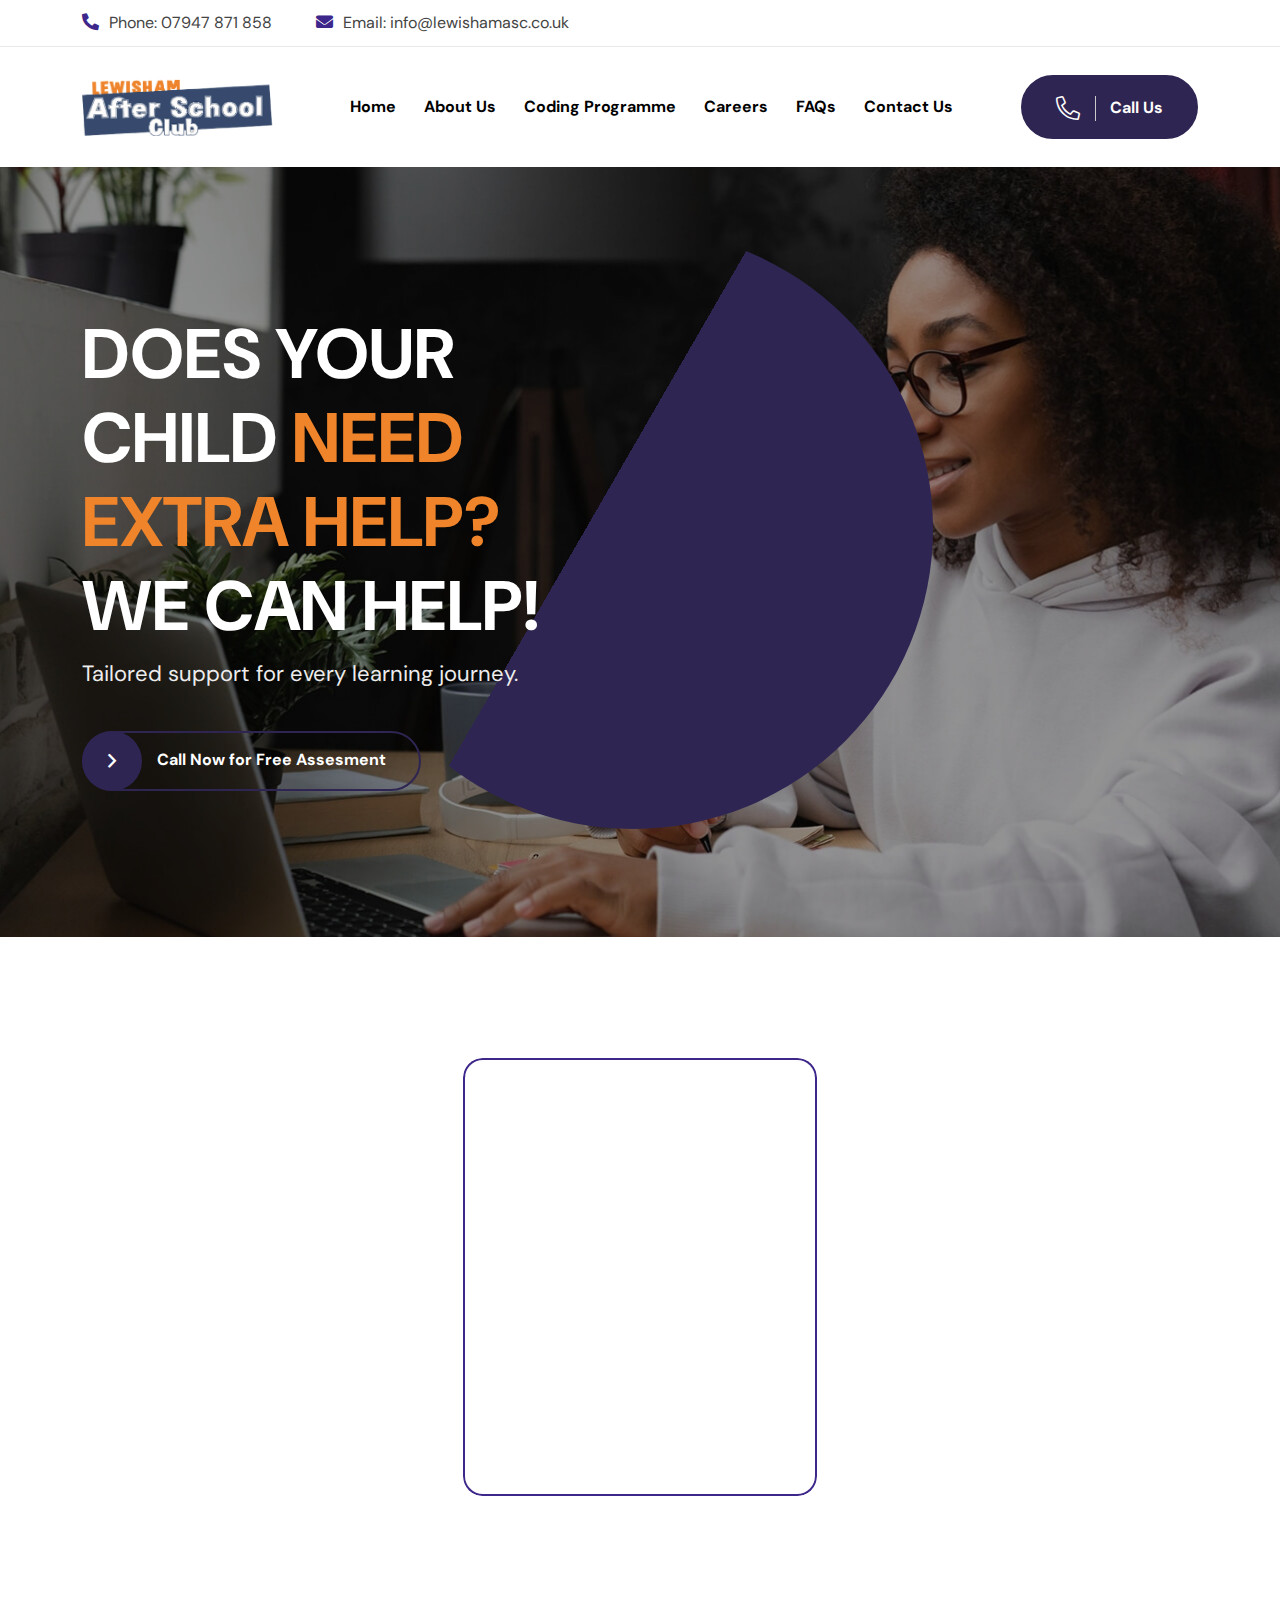
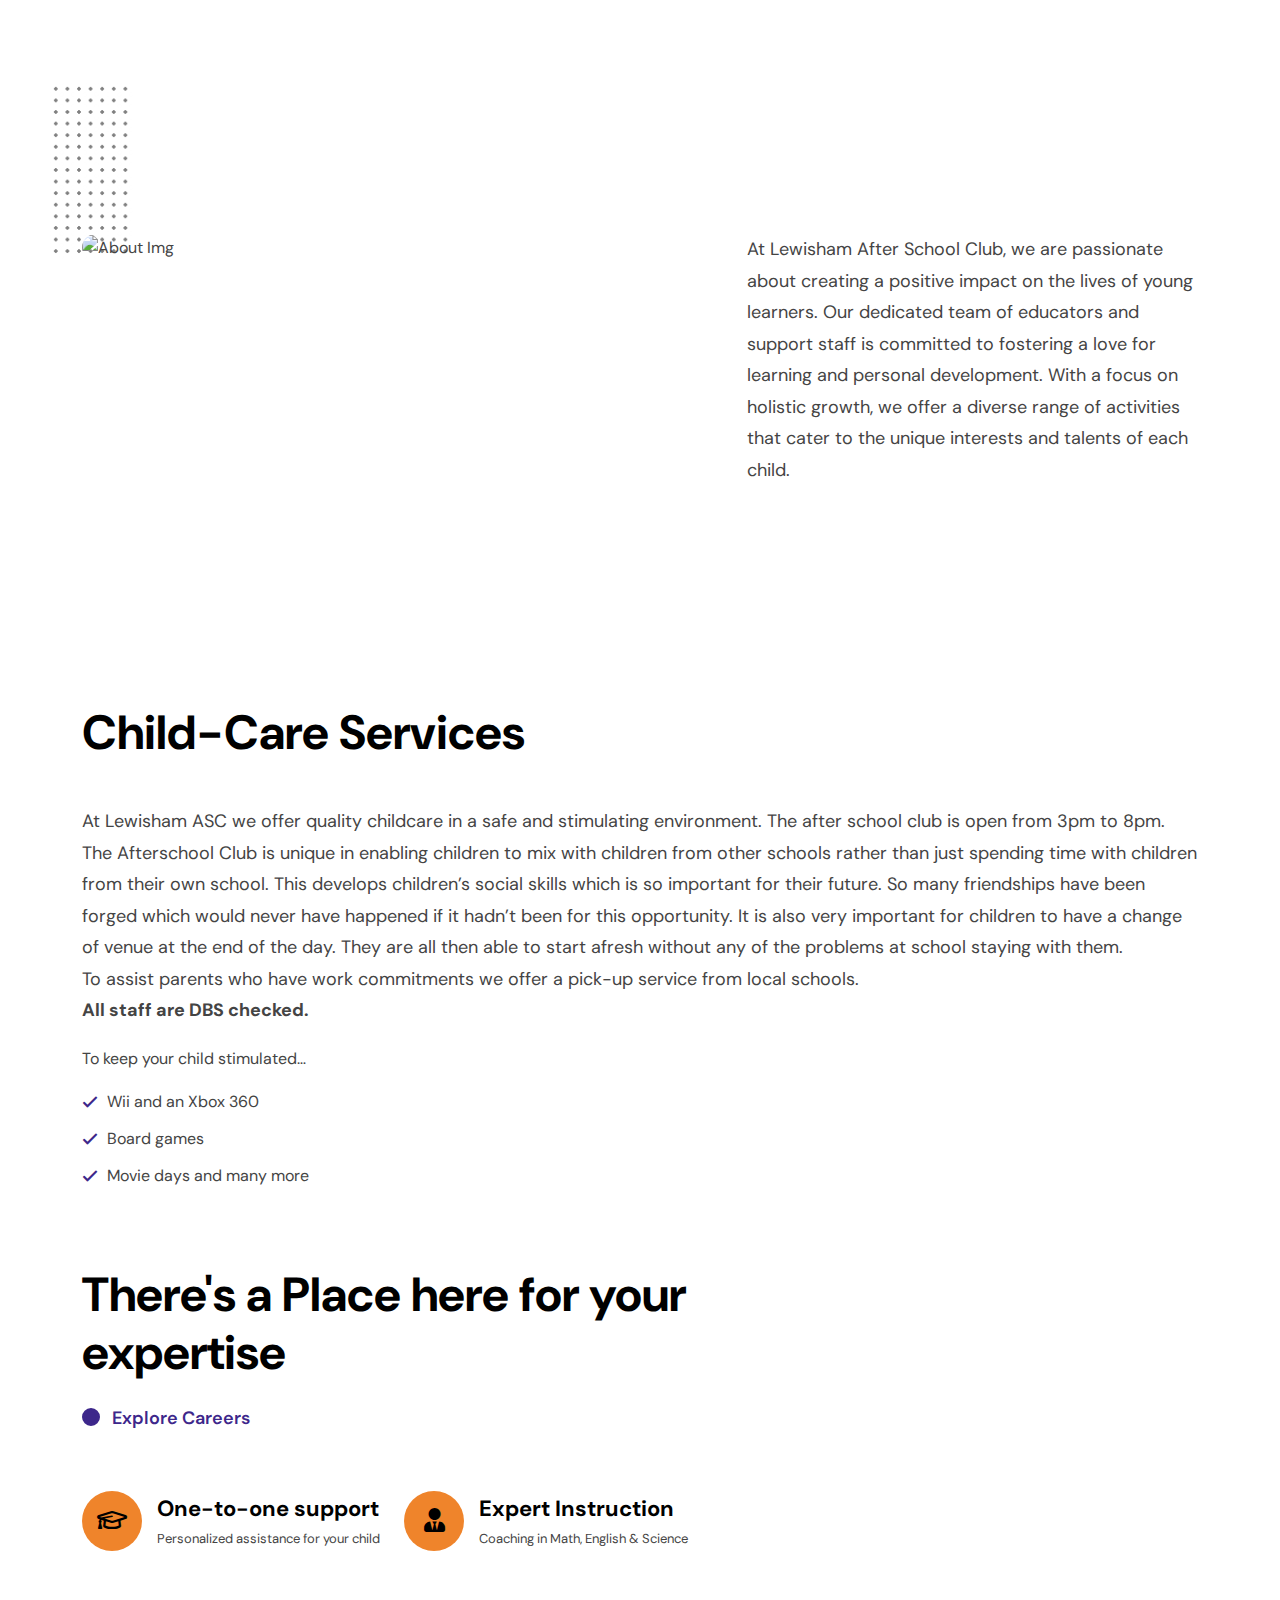
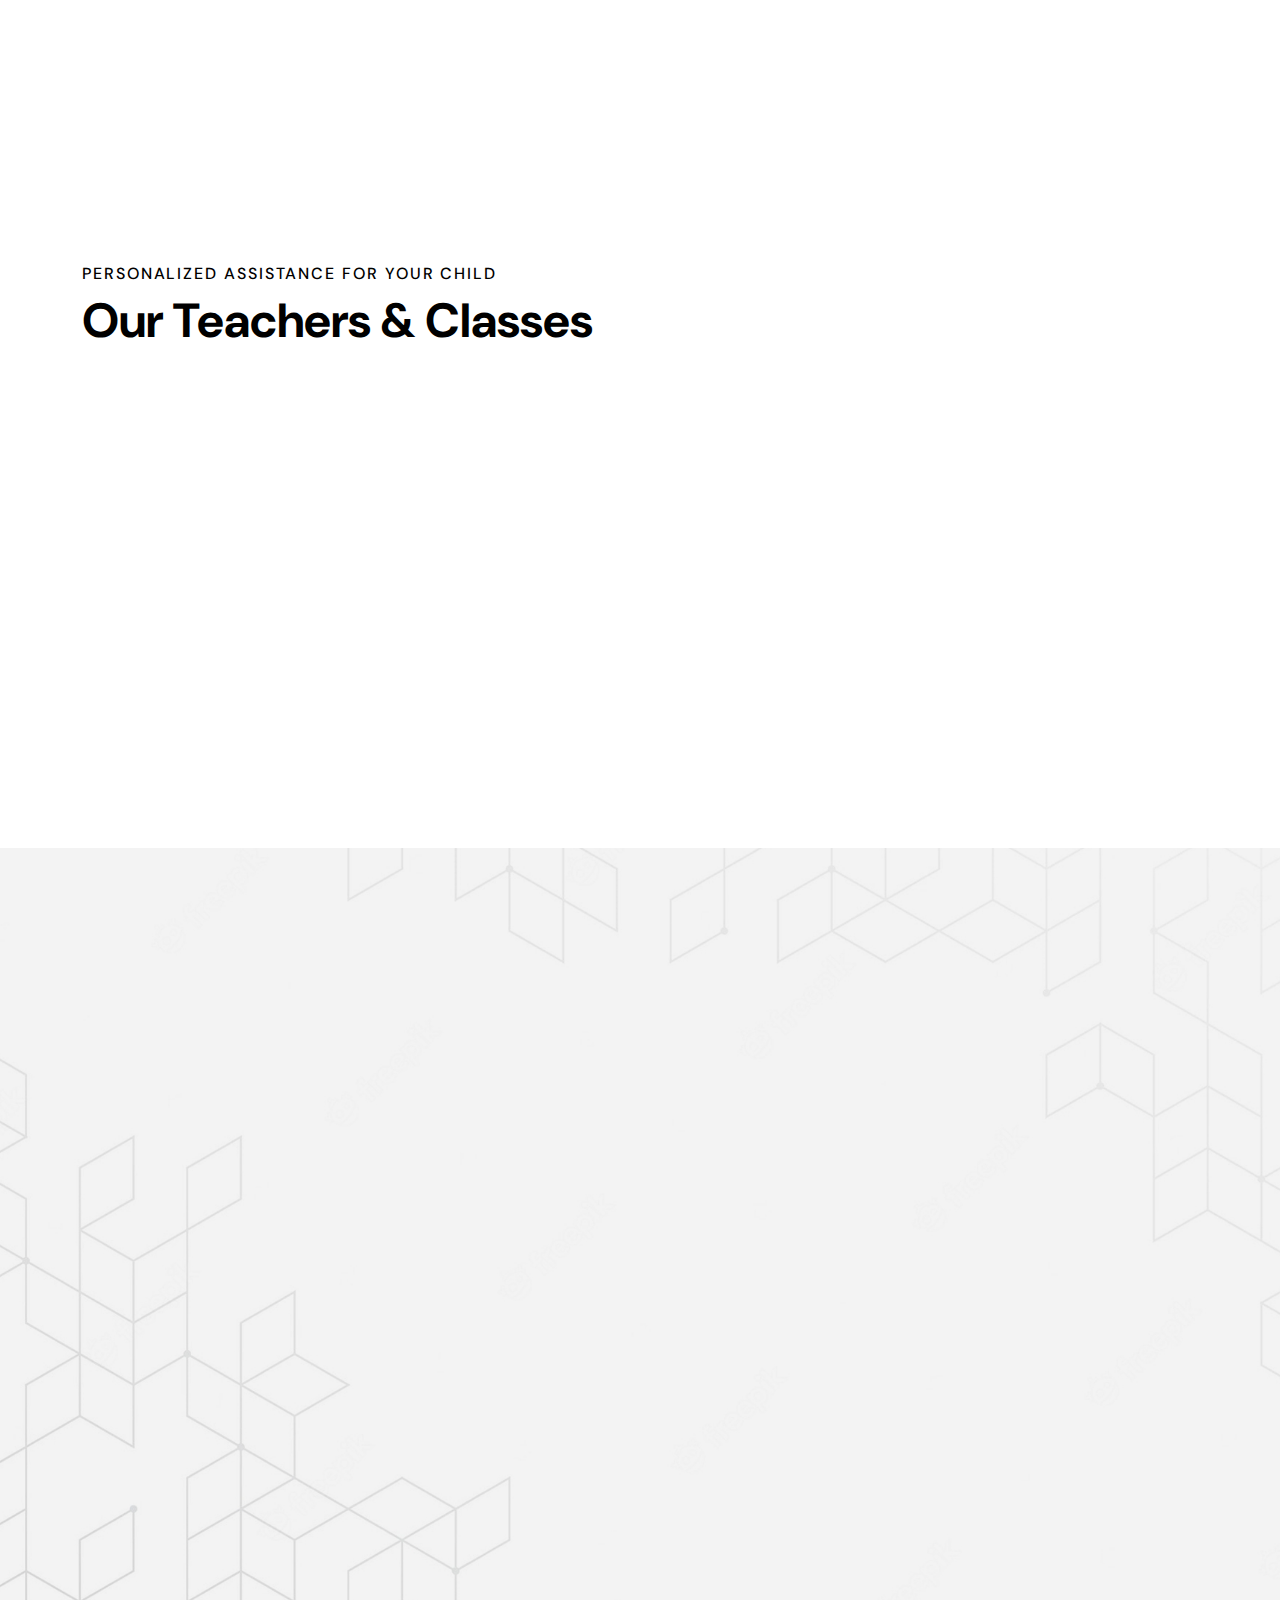
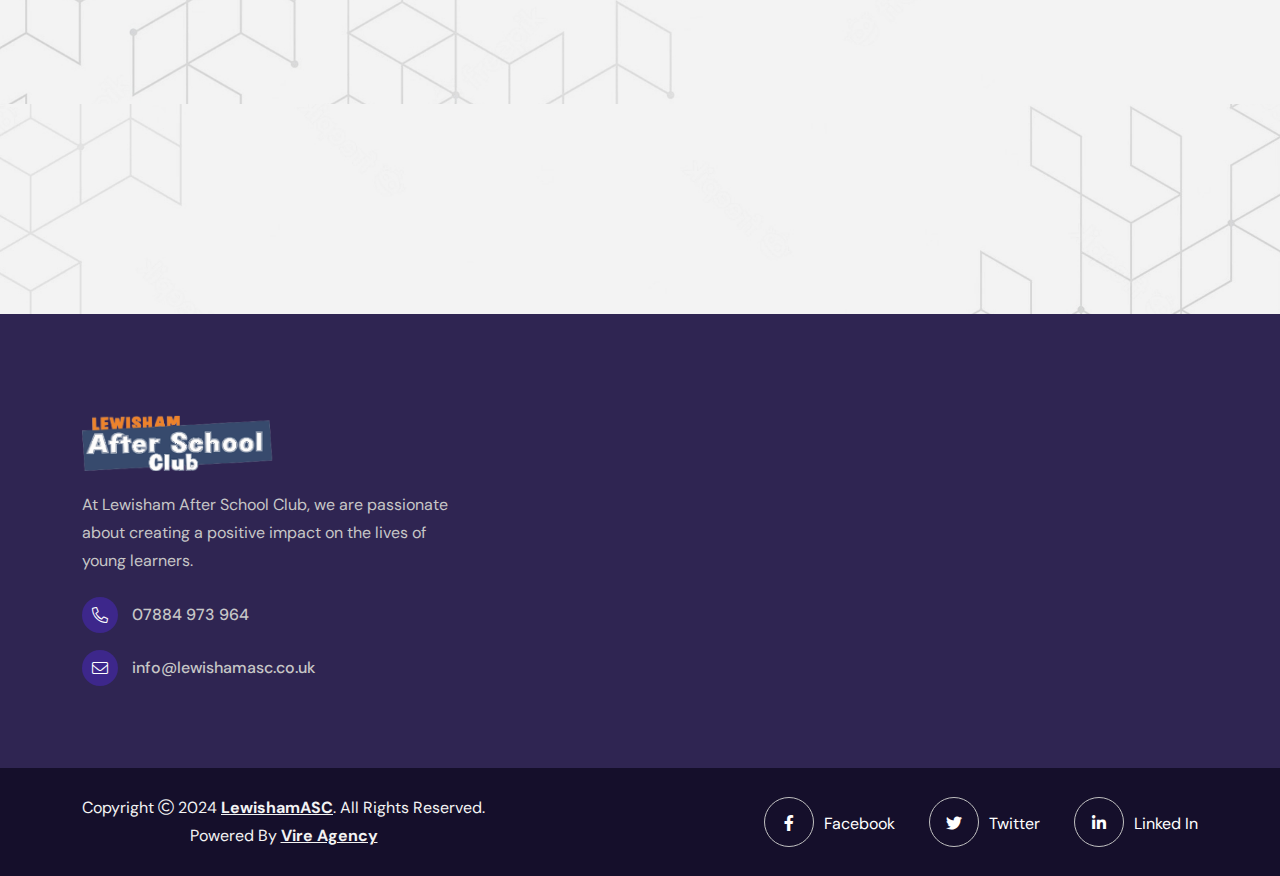
==== Source/index.html @ 6950759e "updated" ====
<!DOCTYPE html>
<html class="no-js" lang="en-Us">
  <head>
    <meta charset="utf-8" />
    <meta http-equiv="x-ua-compatible" content="ie=edge" />
    <title>Lewisham After School Club</title>
    <meta name="author" content="Vire Agency" />
    <meta name="description" content="At Lewisham After School Club, we are passionate about creating a positive impact on the lives of young learners. Our dedicated team of educators and support staff is committed to fostering a love for learning and personal development." />
    <meta name="keywords" content="LewishamASC, Lewisham, After School Club, DBS Checked Staff, United Kingdom" />
    <meta name="robots" content="INDEX,FOLLOW" />

    <!-- Mobile Specific Metas -->
    <meta
      name="viewport"
      content="width=device-width, initial-scale=1, shrink-to-fit=no"
    />

    <!-- Favicons - Place favicon.ico in the root directory -->
    <link
      rel="shortcut icon"
      href="assets/images/LEWISHAM logo.png"
      type="image/x-icon"
    />

    <!--==============================
	  Google Fonts
	============================== -->
    <link rel="preconnect" href="https://fonts.googleapis.com" />
    <link rel="preconnect" href="https://fonts.gstatic.com" crossorigin />
    <link
      href="https://fonts.googleapis.com/css2?family=DM+Sans:wght@400;500;700&display=swap"
      rel="stylesheet"
    />

    <!--==============================
	    All CSS File
	============================== -->
    <!-- Bootstrap -->
    <link rel="stylesheet" href="assets/css/bootstrap.min.css" />
    <!-- <link rel="stylesheet" href="assets/css/app.min.css"> -->
    <!-- Fontawesome Icon -->
    <link rel="stylesheet" href="assets/css/fontawesome.min.css" />
    <!-- Magnific Popup -->
    <link rel="stylesheet" href="assets/css/magnific-popup.min.css" />
    <!-- Slick Slider -->
    <link rel="stylesheet" href="assets/css/slick.min.css" />
    <!-- Theme Custom CSS -->
    <link rel="stylesheet" href="assets/css/style.css" />
  </head>

  <body>
    <!--[if lte IE 9]>
      <p class="browserupgrade">
        You are using an <strong>outdated</strong> browser. Please
        <a href="https://browsehappy.com/">upgrade your browser</a> to improve
        your experience and security.
      </p>
    <![endif]-->

    <!--==============================
     Preloader
  ==============================-->
    <div class="preloader">
      <!-- <button class="vs-btn preloaderCls">Cancel Preloader</button> -->
      <div class="preloader-inner">
        <div class="loader"></div>
      </div>
    </div>
    <!--==============================
    Mobile Menu
  ============================== -->
    <div class="vs-menu-wrapper">
      <div class="vs-menu-area text-center">
        <button class="vs-menu-toggle"><i class="fal fa-times"></i></button>
        <div class="mobile-logo">
          <a href="index.html"
            ><img src="assets/images/LEWISHAM logo.png" alt="logo"
          /></a>
        </div>
        <div class="vs-mobile-menu">
          <ul>
                    <li class="">
                      <a href="index.html">Home</a>
                    </li>
                    <li><a href="about.html">About Us</a></li>
                    <li>
                      <a href="coding-programme.html"><iconify-icon icon="clarity:new-solid"  style="color: #cf0707" width="1.3rem"></iconify-icon>Coding Programme</a>
                    </li>
                    <li class="">
                      <a href="careers.html">Careers</a>
                    </li>
                    <li class="">
                      <a href="frequently-asked-questions.html">FAQs</a>
                    </li>
                    <li><a href="contact.html">Contact Us</a></li>
            </ul>
        </div>
      </div>
    </div>
    <!--==============================
    Popup Search Box
    ============================== -->
    <div class="popup-search-box d-none d-lg-block">
      <button class="searchClose"><i class="fal fa-times"></i></button>
      <form action="#">
        <input
          type="text"
          class="border-theme"
          placeholder="What are you looking for"
        />
        <button type="submit"><i class="fal fa-search"></i></button>
      </form>
    </div>
    <!--==============================


    Main Header Area
    ==============================-->
    <header class="vs-header header-layout1">
      <div class="header-top">
        <div class="container">
          <div class="row justify-content-between align-items-center gx-50">
            <div class="col d-none d-xl-block">
              <div class="header-links">
                <ul>
                  <li>
                    <i class="fas fa-phone-alt"></i>Phone:
                    <a href="07947 871 858">07947 871 858 </a>
                  </li>
                  <li>
                    <i class="fas fa-envelope"></i>Email:
                    <a href="mailto:info@lewishamasc.co.uk"
                      >info@lewishamasc.co.uk</a
                    >
                  </li>
                </ul>
              </div>
            </div>
            <!-- <div class="col-md-auto text-center">
              <div class="header-social">
                <a href="#"><i class="fab fa-facebook-f"></i></a>
                <a href="#"><i class="fab fa-twitter"></i></a>
                <a href="#"><i class="fab fa-linkedin-in"></i></a>
              </div>
            </div> -->
          </div>
        </div>
      </div>
      <div class="sticky-wrapper">
        <div class="sticky-active">
          <div class="container position-relative z-index-common">
            <div class="row align-items-center justify-content-between">
              <div class="col-auto">
                <div class="vs-logo">
                  <a href="index.html"
                    ><img src="assets/images/LEWISHAM logo.png" alt="logo"
                  /></a>
                </div>
              </div>
              <div class="col text-end text-xl-center">
                <nav class="main-menu menu-style1 d-none d-lg-block">
                  <ul>
                    <li class="">
                      <a href="index.html">Home</a>
                    </li>
                    <li><a href="about.html">About Us</a></li>
                    <li>
                      <a href="coding-programme.html"><iconify-icon icon="clarity:new-solid"  style="color: #cf0707" width="1.3rem"></iconify-icon>Coding Programme</a>
                    </li>
                    <li class="">
                      <a href="careers.html">Careers</a>
                    </li>
                    <li class="">
                      <a href="frequently-asked-questions.html">FAQs</a>
                    </li>
                    <li><a href="contact.html">Contact Us</a></li>
                  </ul>
                </nav>
                <button class="vs-menu-toggle d-inline-block d-lg-none">
                  <i class="fal fa-bars"></i>
                </button>
              </div>
              <div class="col-auto d-none d-xl-block">
                <div class="header-btns">
                  <a href="contact.html" class="vs-btn style4"
                    ><i class="fal fa-phone-alt"></i> Call Us</a
                  >
                </div>
              </div>
            </div>
          </div>
        </div>
      </div>
    </header>
    <!--==============================
  Hero Area
  ==============================-->
    <section class="hero-layout1">
      <div
        class="vs-carousel"
        data-fade="true"
        data-arrows="true"
        data-dots="true"
      >
        <div>
          <div class="hero-inner">
            <div class="hero-bg" data-bg-src="assets/images/hero-1-1.jpg"></div>
            <div class="vs-circle animated"></div>
            <div class="container">
              <div class="hero-content">
                <h1 class="hero-title animated">
                  Does your child
                  <span>need extra help?</span> WE CAN HELP!
                </h1>
                <p class="hero-text animated">
                  Tailored support for every learning journey.
                </p>
                <div class="hero-btns animated">
                  <a href="contact.html" class="vs-btn style5"
                    ><i class="far fa-angle-right"></i>Call Now for Free
                    Assesment</a
                  >
                </div>
              </div>
            </div>
          </div>
        </div>
      </div>
    </section>
    <!--==============================
      Features
  ==============================-->
    <section class="space-top space-extra-bottom">
      <div class="container">
        <div
          class="row vs-carousel wow fadeInUp"
          data-wow-delay="0.4s"
          data-slide-show="3"
          data-lg-slide-show="3"
          data-md-slide-show="3"
          data-sm-slide-show="2"
          data-center-mode="true"
          data-xl-center-mode="true"
          data-ml-center-mode="true"
        >
          <div class="col-sm-6 col-xl-4">
            <div class="feature-style1">
              <div class="feature-icon">
                <img
                  src="assets/img/icon/feature-icon-1-1.svg"
                  alt="Feature Icon"
                />
                <div class="vs-circle"></div>
              </div>
              <h4 class="feature-title">
                <a href="about.html" class="text-inherit">Stay Active</a>
              </h4>
              <p class="feature-text">
                During the Holidays we offer fun activities: Games, Cooking
                Classes, Arts and Crafts & Day Trips
              </p>
            </div>
          </div>
          <div class="col-sm-6 col-xl-4">
            <div class="feature-style1">
              <div class="feature-icon">
                <img
                  src="assets/img/icon/feature-icon-1-3.svg"
                  alt="Feature Icon"
                />
                <div class="vs-circle"></div>
              </div>
              <h4 class="feature-title">
                <a href="about.html" class="text-inherit">Stay Ahead</a>
              </h4>
              <p class="feature-text">
                Is your child starting Primary or Secondary School? We can
                help them stay ahead.
              </p>
            </div>
          </div>
          <div class="col-sm-6 col-xl-4">
            <div class="feature-style1">
              <div class="feature-icon">
                <img
                  src="assets/img/icon/feature-icon-1-2.svg"
                  alt="Feature Icon"
                />
                <div class="vs-circle"></div>
              </div>
              <h4 class="feature-title">
                <a href="about.html" class="text-inherit">ChildCare Services</a>
              </h4>
              <p class="feature-text">
                We pick up from local schools. We provide food and drinks for
                your child.
              </p>
            </div>
          </div>
          <div class="col-sm-6 col-xl-4">
             <div class="feature-style1">
              <div class="feature-icon">
                <img
                  src="assets/img/icon/feature-icon-1-4.svg"
                  alt="Feature Icon"
                />
                <div class="vs-circle"></div>
              </div>
              <h4 class="feature-title">
                <a href="about.html" class="text-inherit">We Can Help You</a>
              </h4>
              <p class="feature-text">
              Prepare for academic success with comprehensive <b>SAT</b> , <b>11+</b>,<br> and <b>GCSE</b> .
              </p>
            </div>
          </div>
        </div>
      </div>
    </section>
    <!--==============================
      About Area
  ==============================-->
    <section class="overflow-hidden space-extra-bottom">
      <div
        class="shape-mockup jump-img d-hd-none d-none d-xxxl-block"
        data-left="-15%"
        data-top="2%"
      >
        <div class="vs-border-circle"></div>
      </div>
      <div
        class="shape-mockup jump-reverse d-none d-xxxl-block"
        data-right="7%"
        data-top="38%"
      >
        <div class="shape-dotted"></div>
      </div>
      <div class="container">
        <div class="row justify-content-center text-center">
          <div class="col-xl-9 wow fadeInUp" data-wow-delay="0.3s">
            <div class="title-area">
              <div class="sec-icon"><span class="vs-circle"></span></div>
              <span class="sec-subtitle">WELCOME TO LEWISHAM AFTER SCHOOL CLUB</span>
              <h2 class="sec-title h1">
              Tuition Made For Your Child .
              </h2>
            </div>
          </div>
        </div>
        <div class="row gx-70">
          <div class="col-lg-7 col-xxl-7">
            <div class="img-box3">
              <div class="img-1 mega-hover">
                <img
                  class="w-100"
                  src="assets/images/a2.jpg"
                  alt="About Img"
                />
              </div>
              <div class="shape-dotted jump"></div>
            </div>
          </div>
          <div class="col-lg-5 col-xxl-4 align-self-center">
            <p class="fs-md">
             At Lewisham After School Club, we are passionate about creating a positive impact on the lives of young learners. Our dedicated team of educators and support staff is committed to fostering a love for learning and personal development. With a focus on holistic growth, we offer a diverse range of activities that cater to the unique interests and talents of each child.
            </p>
          </div>
        </div>
      </div>
    </section>


    <section class="space-top">
      <div class="container">
        <div class="row">
          <div class="col-xl-9">
            <div class="title-area mb-3 mb-xl-5">
              <h2 class="sec-title">Child-Care Services</h2>
            </div>
          </div>
          <div class="col-md-6 col-xl-12 mb-30 mb-xl-0">
            <p class="fs-md mt-n1">
              At Lewisham ASC we offer quality childcare in a safe and stimulating environment. The after school club is open from 3pm to 8pm.
              The Afterschool Club  is unique in enabling children to mix with children from other schools rather than just spending time with children from their own school.  
              This develops children’s social skills which is so important for their future.  So many friendships have been forged which would never have happened if it hadn’t been for this opportunity. It is also very important for children to have a change of venue at the end of the day.  
              They are all then able to start afresh without any of the problems at school staying with them. <br>
              To assist parents who have work commitments we offer a pick-up service from local schools. <br>
            <b>All staff are DBS checked.</b>
            </p>
          </div>
          <div class="col-md-6 col-xl-4">
            <div class="list-style1 vs-list">
              <p>To keep your child stimulated…</p>
              <ul>
                <li>Wii and an Xbox 360</li>
                <li>Board games</li>
                <li>Movie days and many more</li>
              </ul>
            </div>
          </div>
        </div>
      </div>
    </section>

    <section class="">
      <br>
    </section>

    <section class="space-bottom">
      <div class="container">
        <div
          class="row align-items-center justify-content-center justify-content-xl-between flex-row-reverse"
        >
          <div class="col-xl-5 col-xxl-auto wow fadeInUp" data-wow-delay="0.3s">
            <div class="img-box1">
              <div class="">
                <div class="mega-hover">
                  <img src="assets/images/careericon.svg" alt="banner" />
                </div>
              </div>
            </div>
          </div>
          <div class="col-xl-7 col-xxl text-center text-xl-start">
            <form action="#" class="form-style1">
              <h2 class="form-title h1">There's a Place here for your expertise</h2>
              <div class="row">
                <div class="form-group col-auto">
                  <input
                    type="radio"
                    name="inlineRadioOptions"
                    id="inlineRadio2"
                    value="option2"
                    checked
                  />
                  <label for="inlineRadio2"> <a href="careers.html" class="expo-careers">Explore Careers</a></label>
                </div>
              </div>
            </form>
            <div
              class="row gx-40 justify-content-center justify-content-xl-start"
            >
              <div class="col-auto">
                <div class="media-style3">
                  <div class="media-icon">
                    <i class="far fa-graduation-cap"></i>
                  </div>
                  <div class="media-body">
                    <span class="media-title">One-to-one support</span>
                    <p class="media-text">Personalized assistance for your child</p>
                  </div>
                </div>
              </div>
              <div class="col-auto">
                <div class="media-style3">
                  <div class="media-icon"><i class="fas fa-user-tie"></i></div>
                  <div class="media-body">
                    <span class="media-title">Expert Instruction</span>
                    <p class="media-text">Coaching in Math, English & Science</p>
                  </div>
                </div>
              </div>
            </div>
          </div>
        </div>
      </div>
    </section>

    <section class="space-top">
      <div class="container">
        <div class="row align-items-center">
          <div class="col-xl-7 text-center text-xl-start">
            <div class="title-area">
              <span class="sec-subtitle"
                >Personalized Assistance for Your Child</span
              >
              <h2 class="sec-title h1">Our Teachers & Classes</h2>
            </div>
            <div class="row gx-80 gy-xl-4 mb-4 mb-xl-0">
              <div class="col-md-6 col-xl-6 wow fadeInUp" data-wow-delay="0.2s">
                <div class="media-style4">
                  <div class="media-icon">
                    <img src="assets/img/icon/training-icon-1-1.svg" alt="" />
                  </div>
                  <h5 class="media-title">
                    Qualified Teachers and Highly trained Tutors
                  </h5>
                  <p></p>
                </div>
              </div>
              <div class="col-md-6 col-xl-6 wow fadeInUp" data-wow-delay="0.3s">
                <div class="media-style4">
                  <div class="media-icon">
                    <img src="assets/img/icon/training-icon-1-2.svg" alt="" />
                  </div>
                  <h5 class="media-title">DBS Checked Staff</h5>
                  <p></p>
                </div>
              </div>
              <div class="col-md-6 col-xl-6 wow fadeInUp" data-wow-delay="0.3s">
                <div class="media-style4">
                  <div class="media-icon">
                    <img src="assets/img/icon/training-icon-1-3.svg" alt="" />
                  </div>
                  <h5 class="media-title">
                    We help to raise the attainment levels of all our pupils
                  </h5>
                  <p></p>
                </div>
              </div>
              <div class="col-md-6 col-xl-6 wow fadeInUp" data-wow-delay="0.4s">
                <div class="media-style4">
                  <div class="media-icon">
                    <img src="assets/img/icon/training-icon-1-4.svg" alt="" />
                  </div>
                  <h5 class="media-title">
                    We follow the National Curriculum in all Subjects
                  </h5>
                  <p></p>
                </div>
              </div>
            </div>
          </div>
          <div class="col-xl-5 wow fadeInUp" data-wow-delay="0.4s">
            <div class="position-relative">
              <form action="#" class="form-style2">
                <div class="form-inner">
                  <h3 class="form-title h5">
                  Get in 
                    <span class="text-theme">touch </span> with us
                  </h3>
                  <div class="row">
                    <div class="col-md-6 col-xl-12">
                      <div class="form-group">
                        <input
                          type="text"
                          name="full name"
                          id="name"
                          placeholder="Full Name"
                        />
                      </div>
                    </div>
                    <div class="col-md-6 col-xl-12">
                      <div class="form-group">
                        <input
                          type="text"
                          name="email"
                          id="email"
                          placeholder="Email Address"
                        />
                      </div>
                    </div>
                    <div class="col-md-6 col-xl-12">
                      <div class="form-group">
                        <select name="coursenames" id="coursenames">
                          <option selected disabled hidden>
                            Select Course
                          </option>
                          <option>English</option>
                          <option>Maths</option>
                          <option>Science</option>
                          <option>GCSE</option>
                          <option>11+</option>
                          <option>Coding Programme</option>
                        </select>
                      </div>
                    </div>
                    <div class="col-md-6 col-xl-12">
                      <div class="form-group">
                        <input
                          type="text"
                          name="phone number"
                          id="phone"
                          placeholder="Phone Number"
                        />
                      </div>
                    </div>
                    <div class="col-12 text-center">
                      <button type="button" class="vs-btn">Apply Today</button>
                      <a class="form-link" href="frequently-asked-questions.html"
                        >Frequently Asked Questions</a
                      >
                    </div>
                  </div>
                </div>
                <div class="vs-circle color2"></div>
              </form>
            </div>
          </div>
        </div>
      </div>
    </section>
    <!--==============================
      Course Area
  ==============================-->
    <section
      class="space-top space-extra-bottom"
      data-bg-src="assets/img/bg/course-bg-pattern.jpg"
     id="courses">
      <div class="container-lg">
        <div class="title-area text-center wow fadeInUp" data-wow-delay="0.3s">
          <div class="sec-icon">
            <div class="vs-circle"></div>
          </div>
          <h2 class="sec-title">Explore Our Courses</h2>
        </div>
        <div
          class="row vs-carousel wow fadeInUp"
          data-wow-delay="0.4s"
          data-slide-show="3"
          data-lg-slide-show="2"
          data-md-slide-show="2"
          data-sm-slide-show="2"
          data-center-mode="true"
          data-dots="true"
        >
          <div class="col-sm-6 col-xl-4">
            <div class="course-style1">
              <div class="course-img">
                <a
                  ><img
                    class="w-100"
                    src="assets/images/b7.jpg"
                    alt="Course Img"
                /></a>
                <div class="course-category">
                  <a href="course.html">Maths</a>
                </div>
                <a
                  class="vs-btn style2 popup-video"
                  ><i class="fas fa-play"></i>Maths</a
                >
              </div>
              <div class="course-content">
                <div class="course-top">
                  <div class="course-review">
                    <i class="fas fa-star"></i><i class="fas fa-star"></i
                    ><i class="fas fa-star"></i><i class="fas fa-star"></i
                    ><i class="fas fa-star"></i>
                  </div>
                </div>
                <h3 class="h5 course-name">
                  <a
                    >Improve maths concepts, reasoning & problem-solving skills</a
                  >
                </h3>
              </div>
            </div>
          </div>
          <div class="col-sm-6 col-xl-4">
            <div class="course-style1">
              <div class="course-img">
                <a
                  ><img
                    class="w-100"
                    src="assets/images/b2.jpg"
                    alt="Course Img"
                /></a>
                <div class="course-category">
                  <a href="course.html">English</a>
                </div>
                <a
                  class="vs-btn style2 popup-video"
                  ><i class="fas fa-play"></i>English</a
                >
              </div>
              <div class="course-content">
                <div class="course-top">
                  <div class="course-review">
                    <i class="fas fa-star"></i><i class="fas fa-star"></i
                    ><i class="fas fa-star"></i><i class="fas fa-star"></i
                    ><i class="fas fa-star"></i>
                  </div>
                </div>
                <h3 class="h5 course-name">
                  <a
                    > Develop reading, writing, speaking, & listening skills</a
                  >
                </h3>
              </div>
            </div>
          </div>
          <div class="col-sm-6 col-xl-4">
            <div class="course-style1">
              <div class="course-img">
                <a
                  ><img
                    class="w-100"
                    src="assets/images/d1.jpg"
                    alt="Course Img"
                /></a>
                <div class="course-category">
                  <a href="course.html">Science</a>
                </div>
                <a
                  class="vs-btn style2 popup-video"
                  ><i class="fas fa-play"></i>Science</a
                >
              </div>
              <div class="course-content">
                <div class="course-top">
                  <div class="course-review">
                    <i class="fas fa-star"></i><i class="fas fa-star"></i
                    ><i class="fas fa-star"></i><i class="fas fa-star"></i
                    ><i class="fas fa-star"></i>
                  </div>
                </div>
                <h3 class="h5 course-name">
                  <a
                    >Enquiry-based learning & essential scientific skills</a
                  >
                </h3>
              </div>
            </div>
          </div>
        </div>
      </div>

      <!--Block B-->
      <div class="container-lg">
        <div
          class="row vs-carousel wow fadeInUp"
          data-wow-delay="0.4s"
          data-slide-show="3"
          data-lg-slide-show="2"
          data-md-slide-show="2"
          data-sm-slide-show="2"
          data-center-mode="true"
          data-dots="true"
        >
          <div class="col-sm-6 col-xl-4">
            <div class="course-style1">
              <div class="course-img">
                <a
                  ><img
                    class="w-100"
                    src="assets/images/b10.jpg"
                    alt="Course Img"
                /></a>
                <div class="course-category">
                  <a href="course.html">GCSE</a>
                </div>
                <a
                  class="vs-btn style2 popup-video"
                  ><i class="fas fa-play"></i>GCSE</a
                >
              </div>
              <div class="course-content">
                <div class="course-top">
                  <div class="course-review">
                    <i class="fas fa-star"></i><i class="fas fa-star"></i
                    ><i class="fas fa-star"></i><i class="fas fa-star"></i
                    ><i class="fas fa-star"></i>
                  </div>
                </div>
                <h3 class="h5 course-name">
                  <a
                    > Improve  GCSE exam technique & achieve academic goals.</a
                  >
                </h3>
              </div>
            </div>
          </div>
          <div class="col-sm-6 col-xl-4">
            <div class="course-style1">
              <div class="course-img">
                <a
                  ><img
                    class="w-100"
                    src="assets/images/b4.jpg"
                    alt="Course Img"
                /></a>
                <div class="course-category">
                  <a href="course.html">11+</a>
                </div>
                <a
                  class="vs-btn style2 popup-video"
                  ><i class="fas fa-play"></i>11+</a
                >
              </div>
              <div class="course-content">
                <div class="course-top">
                  <div class="course-review">
                    <i class="fas fa-star"></i><i class="fas fa-star"></i
                    ><i class="fas fa-star"></i><i class="fas fa-star"></i
                    ><i class="fas fa-star"></i>
                  </div>
                </div>
                <h3 class="h5 course-name">
                  <a
                    >Practice tests, exam strategies, and targeted lessons</a
                  >
                </h3>
              </div>
            </div>
          </div>
          <div class="col-sm-6 col-xl-4">
            <div class="course-style1">
              <div class="course-img">
                <a
                  ><img
                    class="w-100"
                    src="assets/images/d2.jpg"
                    alt="Course Img"
                /></a>
                <div class="course-category">
                  <a href="coding-programme.html">Coding</a>
                </div>
                <a
                  class="vs-btn style2 popup-video"
                  ><i class="fas fa-play"></i>Coding</a
                >
              </div>
              <div class="course-content">
                <div class="course-top">
                  <div class="course-review">
                    <i class="fas fa-star"></i><i class="fas fa-star"></i
                    ><i class="fas fa-star"></i><i class="fas fa-star"></i
                    ><i class="fas fa-star"></i>
                  </div>
                </div>
                <h3 class="h5 course-name">
                  <a
                    >Computer programming in a fun and interactive way</a
                  >
                </h3>
              </div>
            </div>
          </div>
        </div>
      </div>
    </section>
    <!--==============================
      Brand Area
  ==============================-->

    <section
      class="space-top space-extra-bottom"
      data-bg-src="assets/img/bg/blog-single-divider-bg-1-1.jpg"
    >
      <div class="container"></div>
    </section>
    <!--==============================
    Footer Area
  ==============================-->
    <footer class="footer-wrapper footer-layout1">
      <div
        class="shape-mockup jump d-none d-xxxl-block"
        data-bottom="0%"
        data-left="-270px"
      >
        <div class="vs-border-circle"></div>
      </div>
      <div class="widget-area">
        <div class="container">
          <div class="row justify-content-between">
            <div class="col-md-6 col-xl-auto">
              <div class="widget footer-widget">
                <div class="vs-widget-about">
                  <div class="footer-logo">
                    <a href="index.html"
                      ><img src="assets/images/LEWISHAM logo.png" alt="logo"
                    /></a>
                  </div>
                  <p class="footer-text">
                   At Lewisham After School Club, we are passionate about creating a positive impact on the lives of young learners.  
                  </p>
                   <p class="footer-info">
                    <i class="fal fa-phone-alt"></i
                    ><a class="text-inherit" href="tel:07884 973 964"
                      >07884 973 964</a
                    >
                  </p>
                  <p class="footer-info">
                    <i class="fal fa-envelope"></i
                    ><a class="text-inherit" href="mailto: info@lewishamasc.co.uk"></a>
                      info@lewishamasc.co.uk</a
                    >
                  </p>
                </div>
              </div>
            </div>       
          </div>
        </div>
      </div>
      <div class="copyright-wrap">
        <div class="container">
          <div class="row justify-content-between align-items-center">
            <div class="text-center col-lg-auto">
              <p class="copyright-text">
                Copyright <i class="fal fa-copyright"></i> 2024
                <a href="index.html">LewishamASC</a>. All Rights Reserved. <br> Powered By
                <a href="https://vire.agency/">Vire Agency</a>
              </p>
            </div>
            <div class="col-auto d-none d-lg-block">
              <div class="social-style1">
                <a href="#"><i class="fab fa-facebook-f"></i>Facebook</a>
                <a href="#"><i class="fab fa-twitter"></i>Twitter</a>
                <a href="#"><i class="fab fa-linkedin-in"></i>Linked In</a>
              </div>
            </div>
          </div>
        </div>
      </div>
    </footer>
    <!-- Scroll To Top -->
    <a href="#" class="scrollToTop scroll-btn"
      ><i class="far fa-arrow-up"></i
    ></a>

    <!--********************************
			Code End  Here 
	******************************** -->

    <!--==============================
        All Js File
    ============================== -->
    <!-- Jquery -->
    <script src="assets/js/vendor/jquery-3.6.0.min.js"></script>
    <!-- Slick Slider -->
    <script src="assets/js/slick.min.js"></script>
    <!-- <script src="assets/js/app.min.js"></script> -->
    <!-- Bootstrap -->
    <script src="assets/js/bootstrap.min.js"></script>
    <!-- Wow.js Animation -->
    <script src="assets/js/wow.min.js"></script>
    <!-- Magnific Popup -->
    <script src="assets/js/jquery.magnific-popup.min.js"></script>
    <!-- Main Js File -->
    <script src="assets/js/main.js"></script>
    <!--Iconify cdn-->
    <script src="https://code.iconify.design/iconify-icon/2.0.0/iconify-icon.min.js"></script>
  </body>
</html>
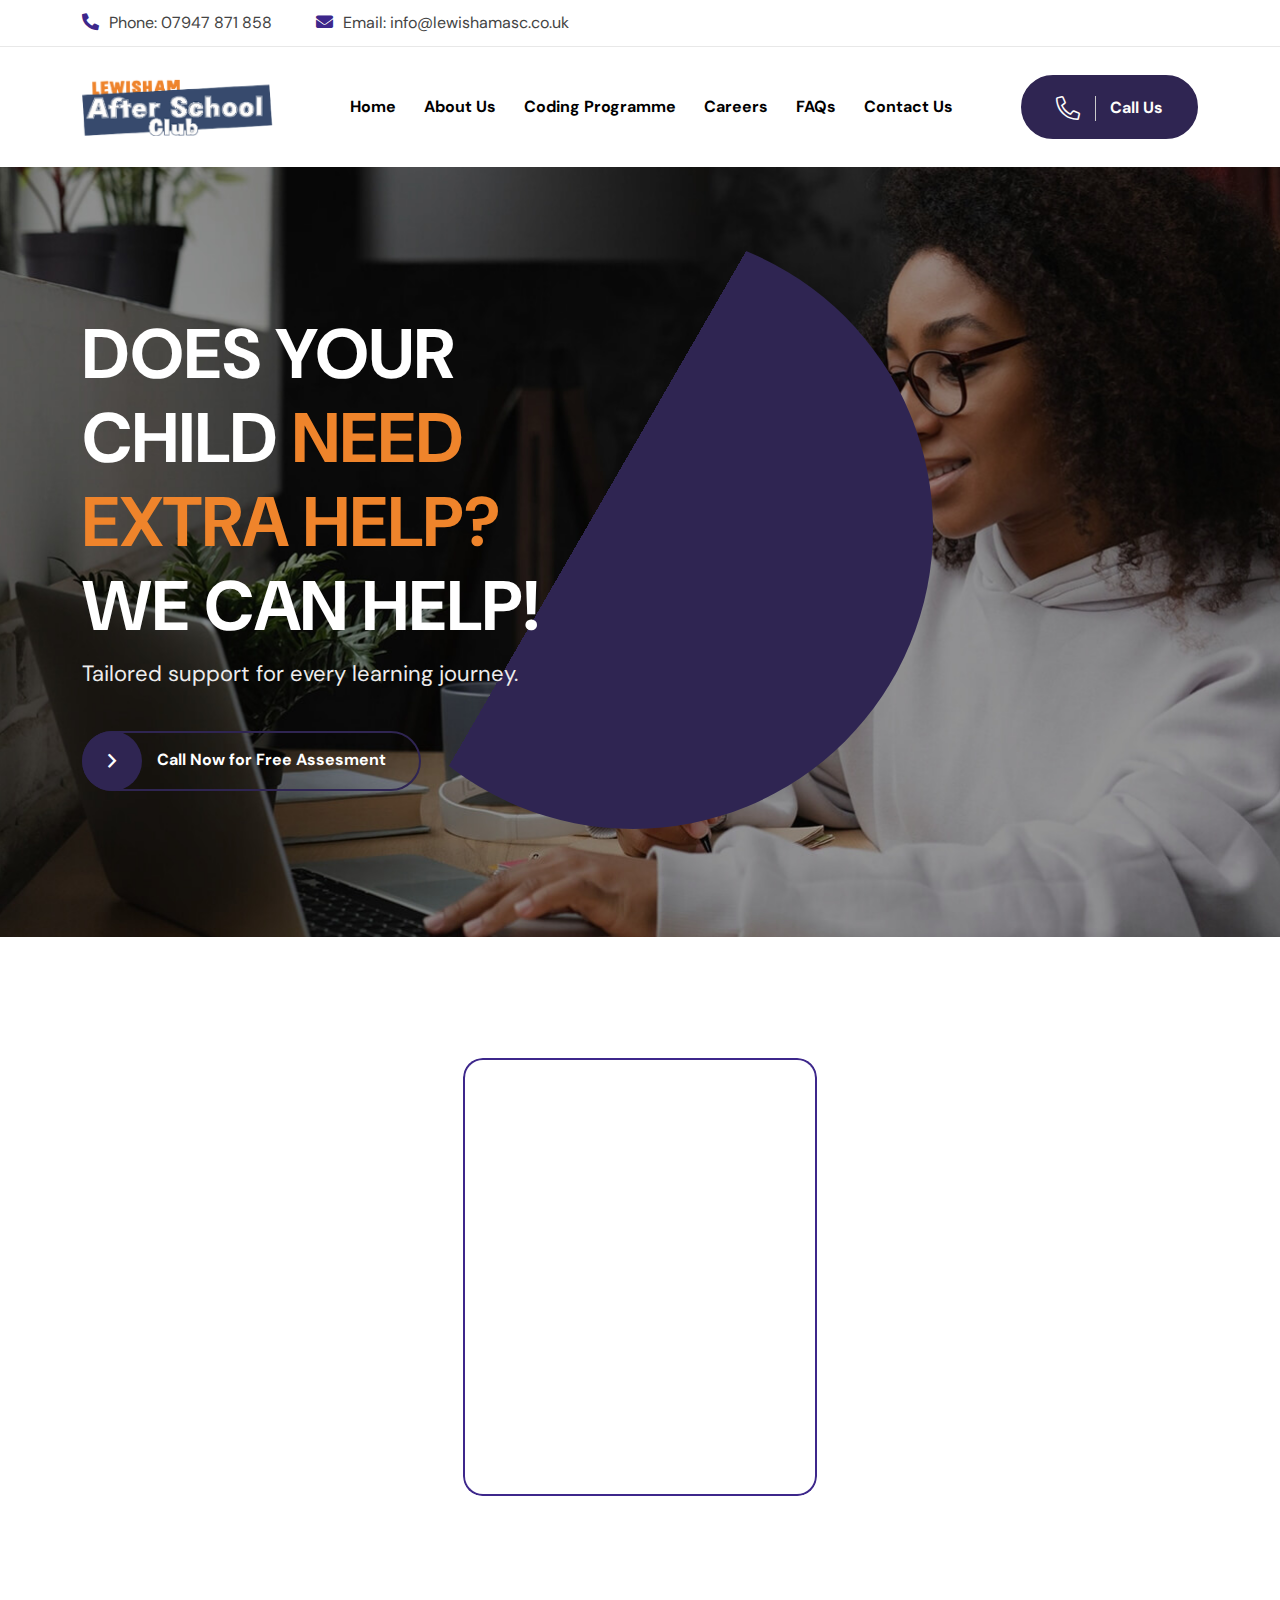
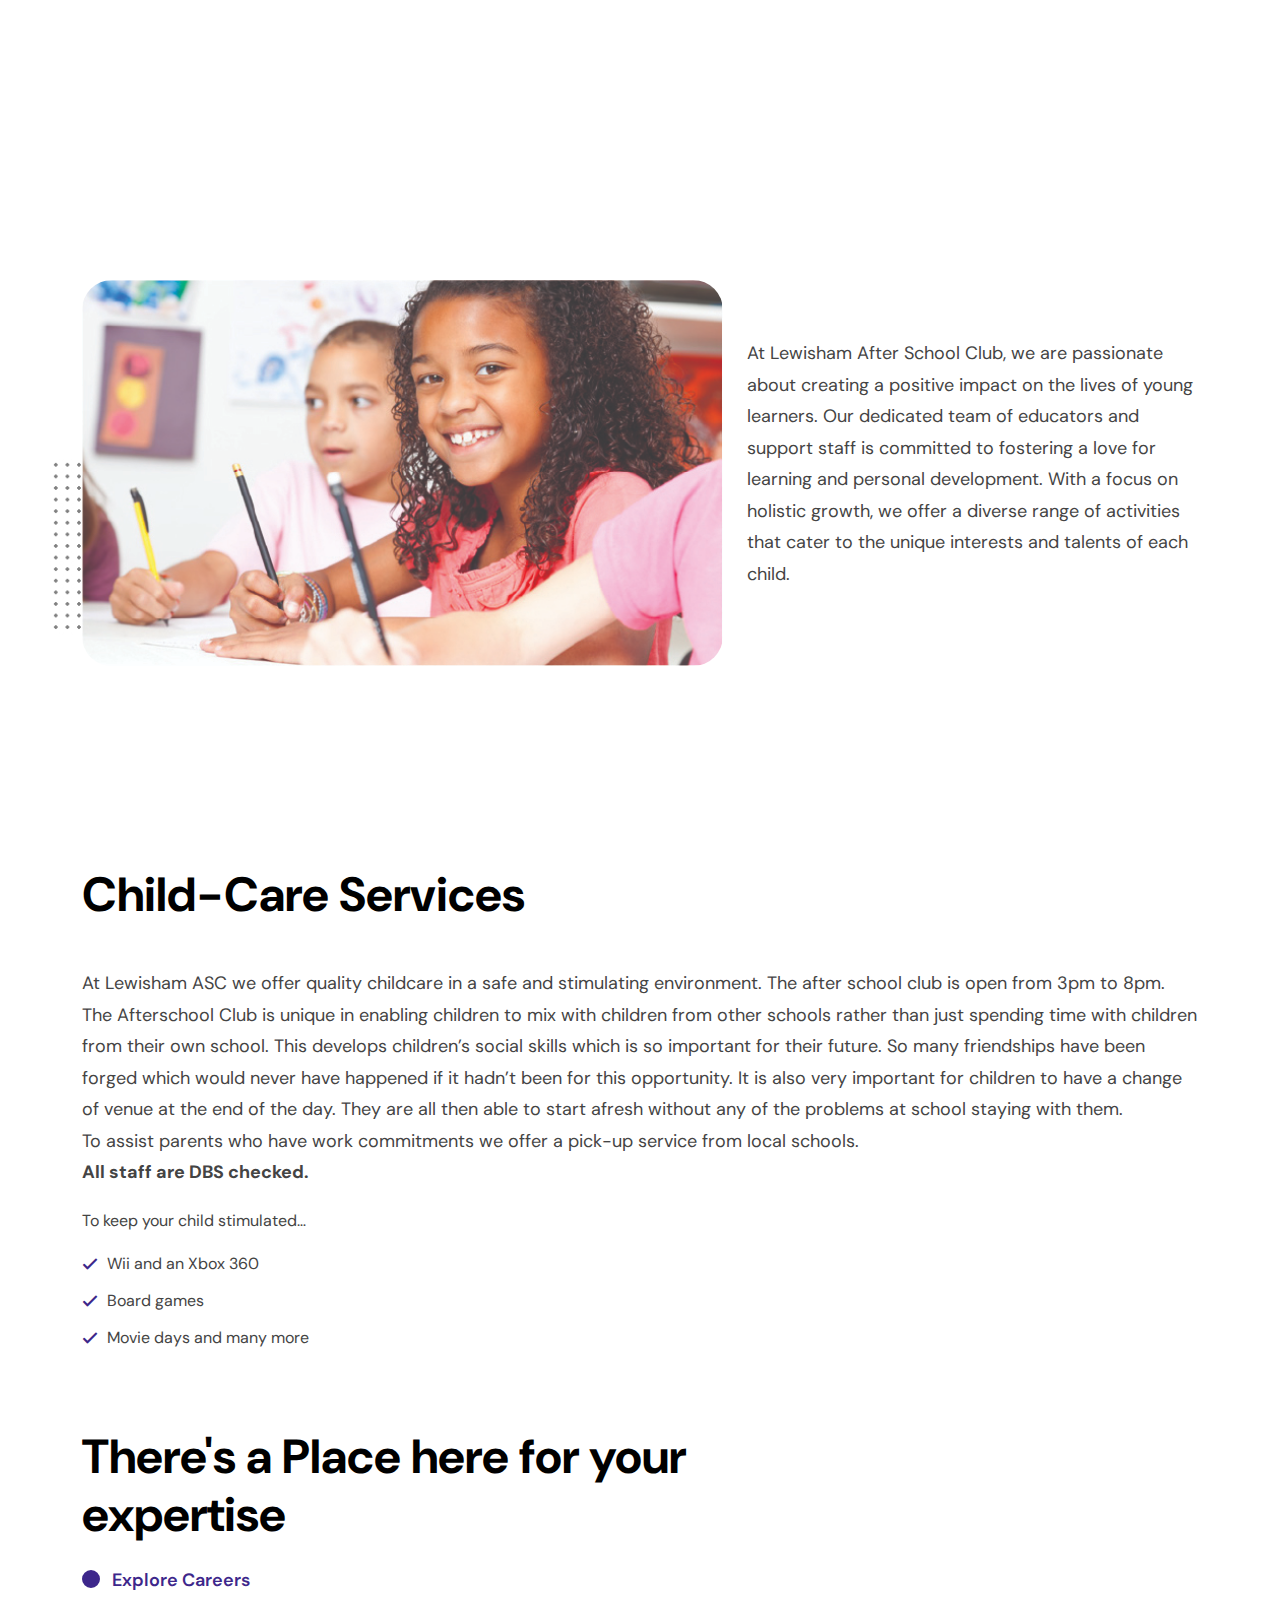
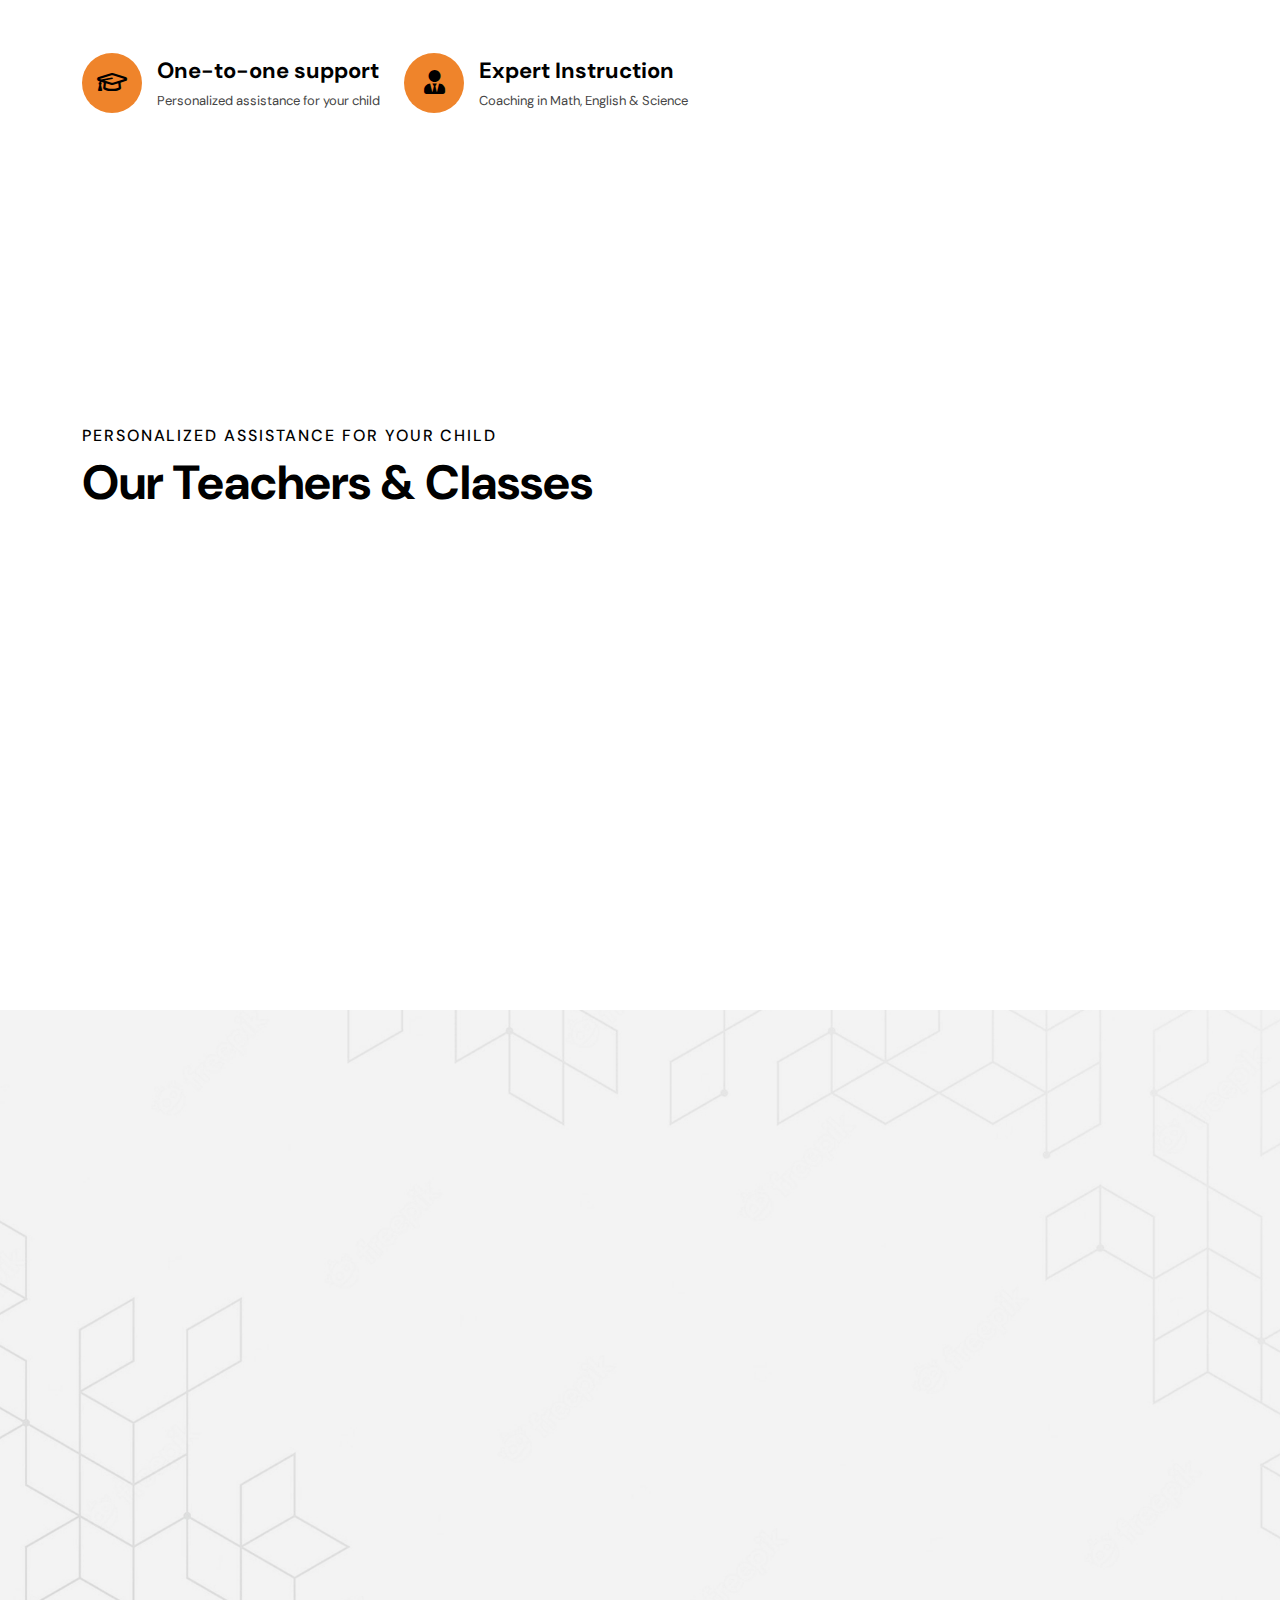
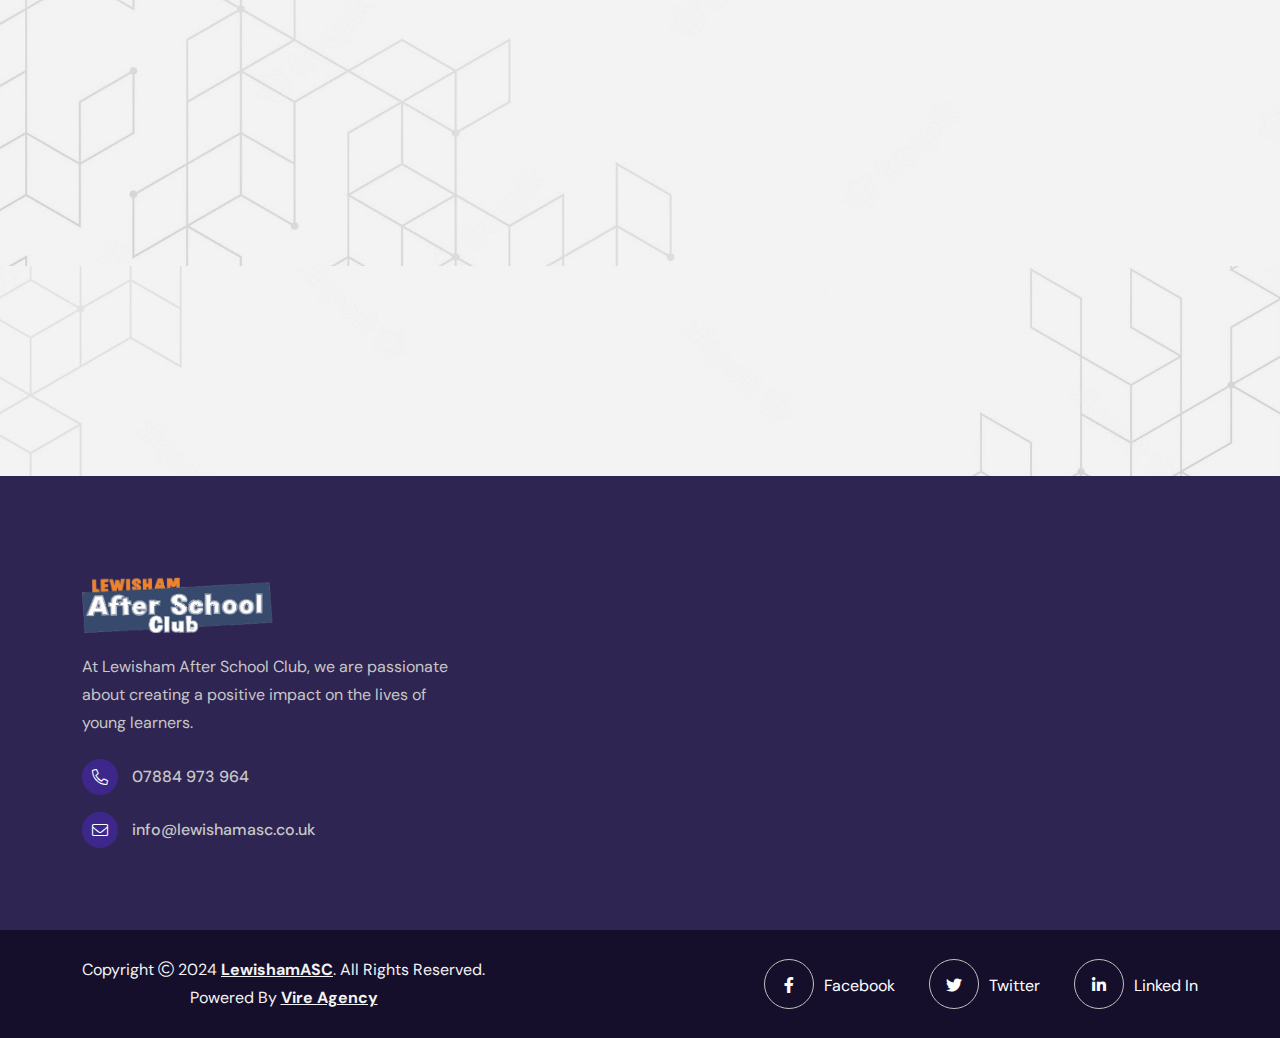
==== commit 825a9470: "updated" ====
--- a/Source/index.html
+++ b/Source/index.html
@@ -344,6 +344,7 @@
               <h2 class="sec-title h1">
               Tuition Made For Your Child .
               </h2>
+              <span class="sec-subtitle-subtitle">Personalised tuition from KS1-KS4, 11+ Prep, GCSE Prep</span>
             </div>
           </div>
         </div>
@@ -353,7 +354,7 @@
               <div class="img-1 mega-hover">
                 <img
                   class="w-100"
-                  src="assets/images/a2.jpg"
+                  src="assets/images/AssetImage.jpg"
                   alt="About Img"
                 />
               </div>
@@ -619,7 +620,7 @@
                 <a
                   ><img
                     class="w-100"
-                    src="assets/images/b7.jpg"
+                    src="assets/images/maths.jpg"
                     alt="Course Img"
                 /></a>
                 <div class="course-category">
@@ -652,7 +653,7 @@
                 <a
                   ><img
                     class="w-100"
-                    src="assets/images/b2.jpg"
+                    src="assets/images/english.jpg"
                     alt="Course Img"
                 /></a>
                 <div class="course-category">
--- a/Source/assets/css/style.css
+++ b/Source/assets/css/style.css
@@ -1534,6 +1534,17 @@
   letter-spacing: 0.12em;
   margin: -0.2em 0 15px 0;
   text-transform: uppercase;
+}
+
+
+.sec-subtitle-subtitle {
+  display: block;
+  color: var(--title-color);
+  font-size: 20px;
+  font-weight: 500;
+  letter-spacing: 0.12em;
+  margin: 1em 0 15px 0;
+  text-transform:initial;
 }
 
 .sec-subtitle2 {
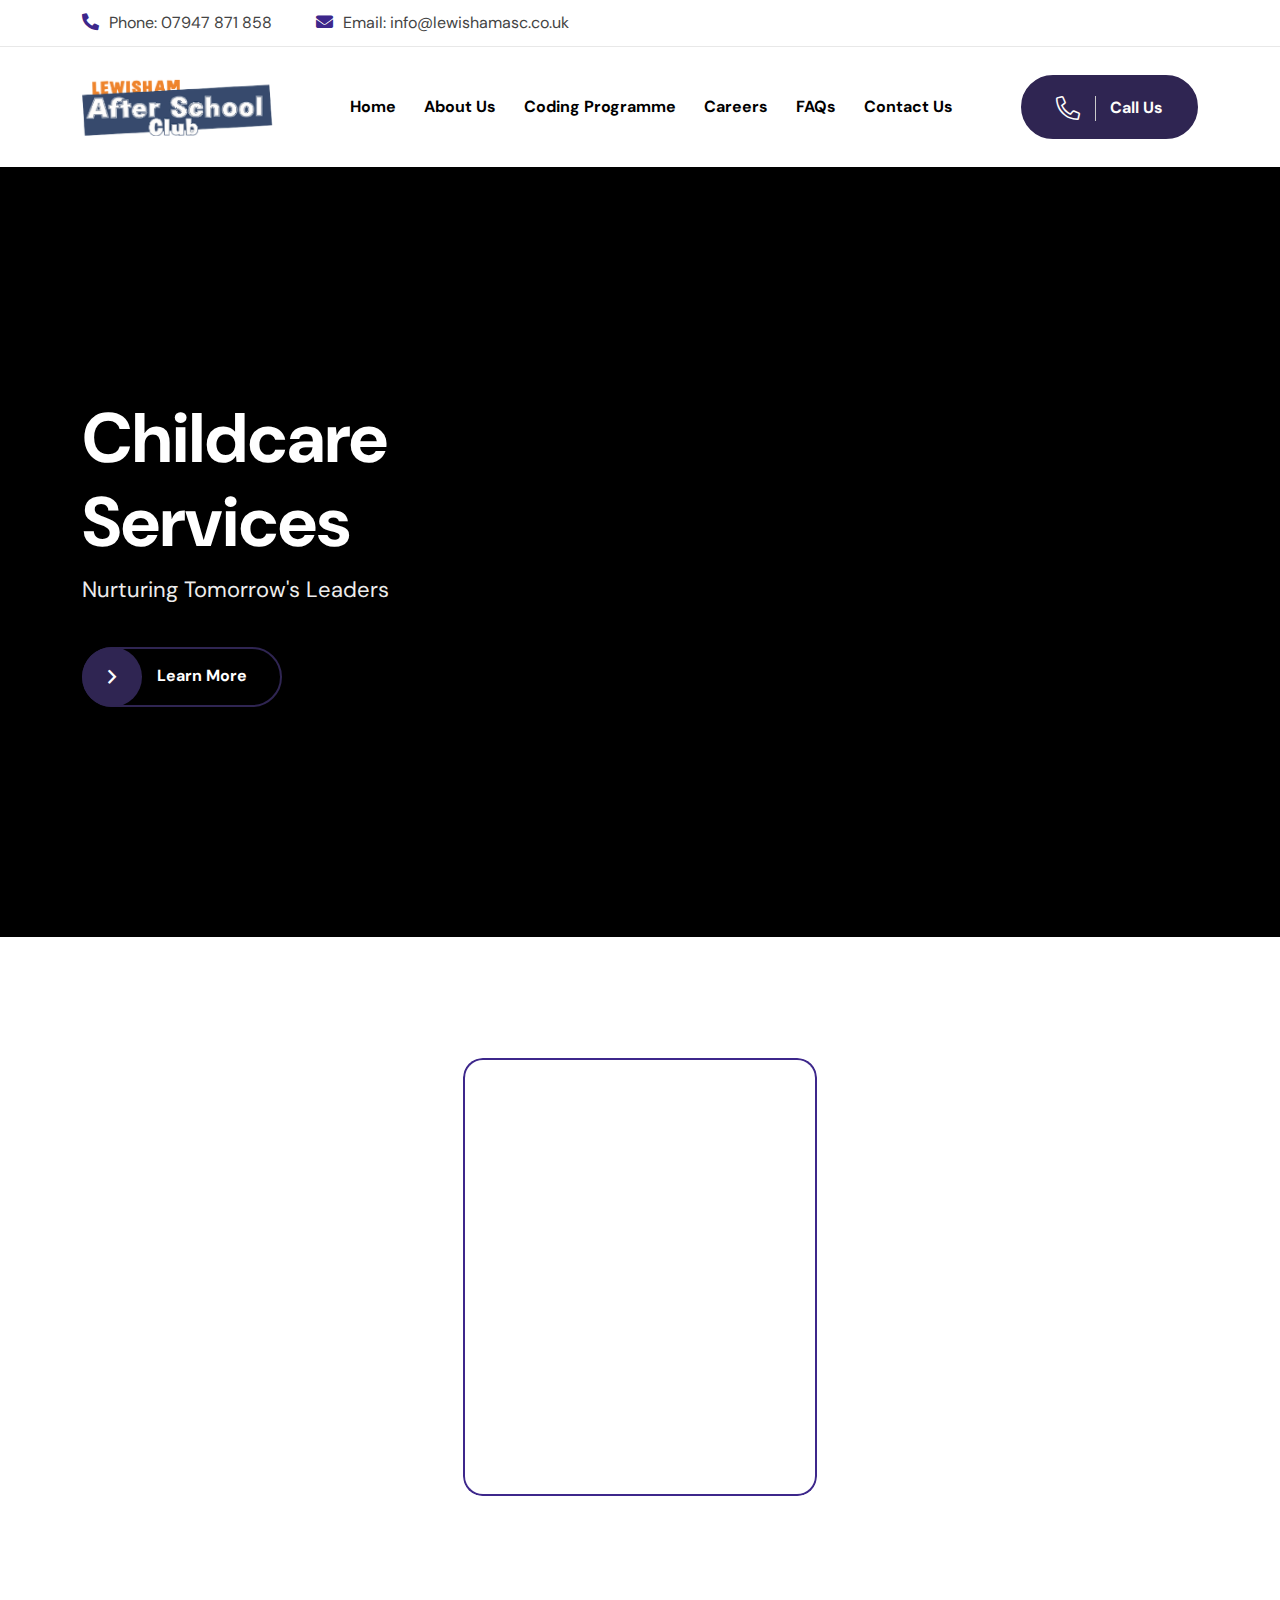
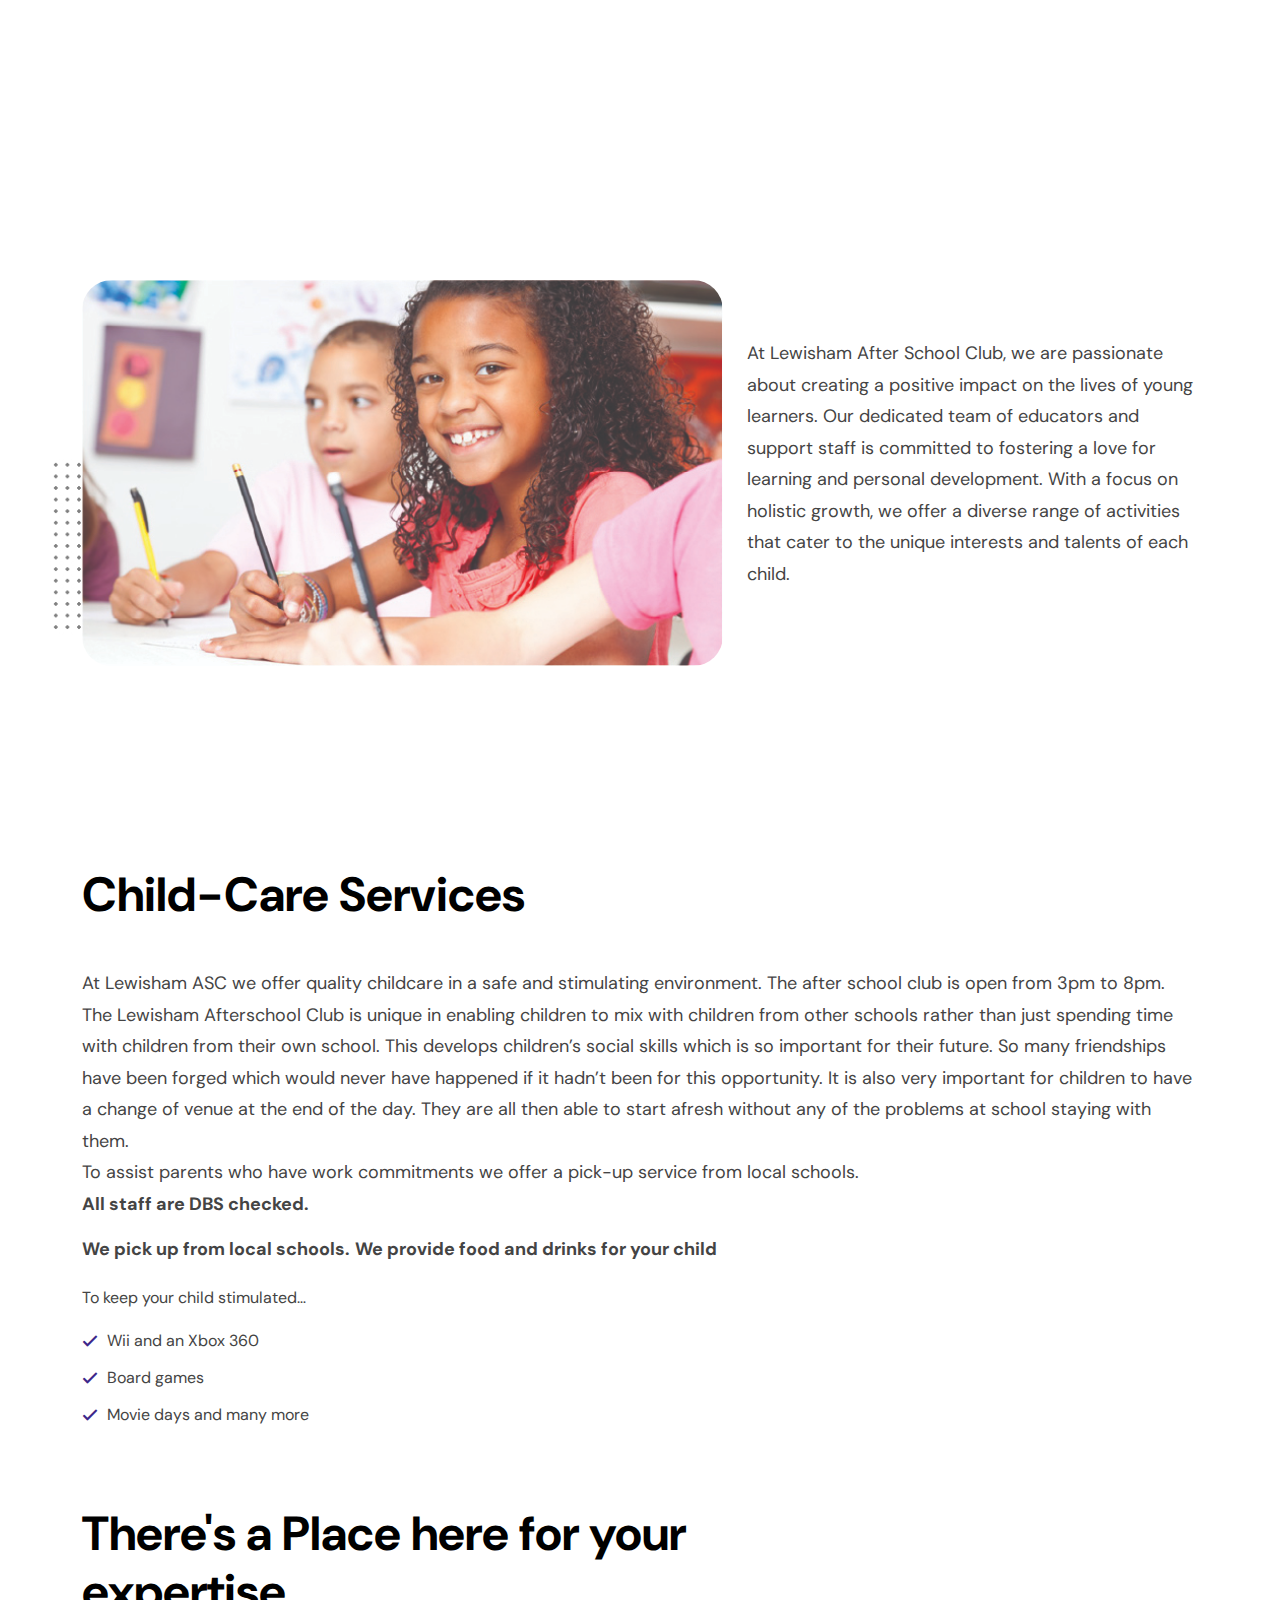
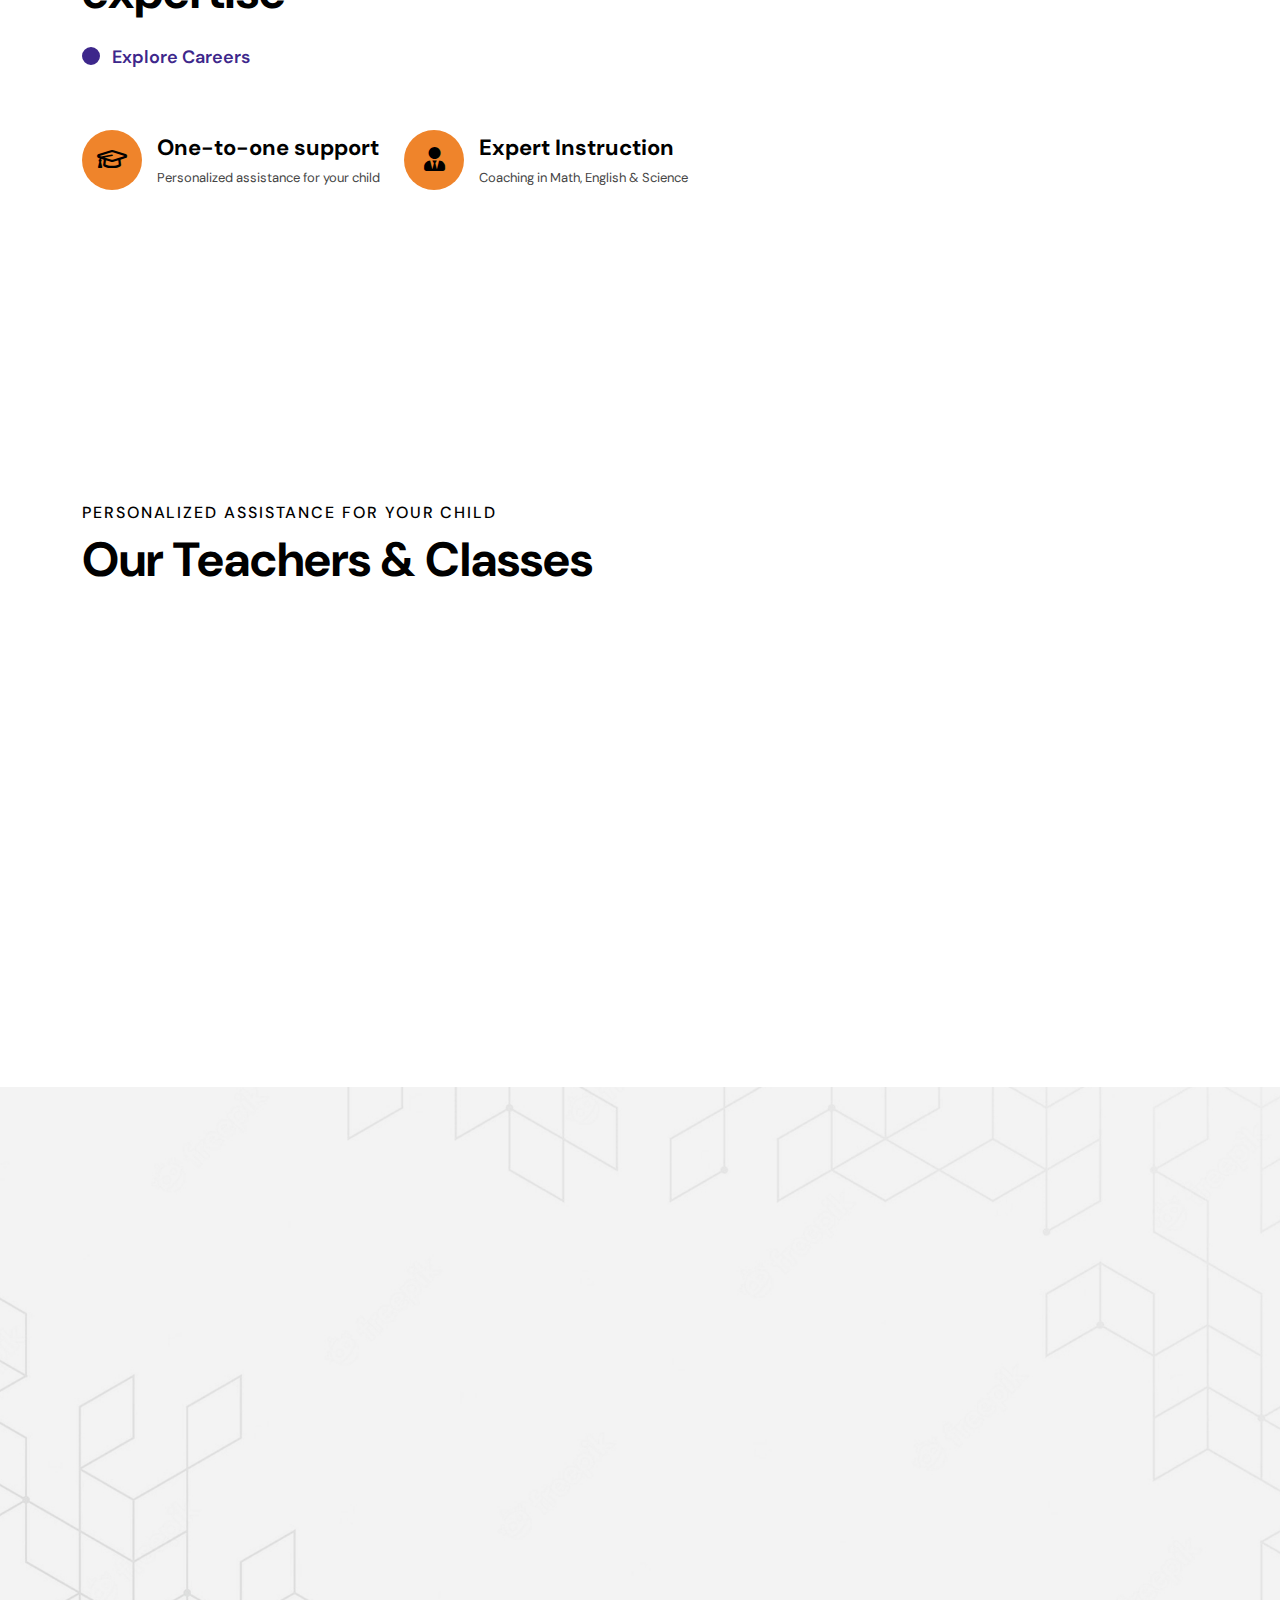
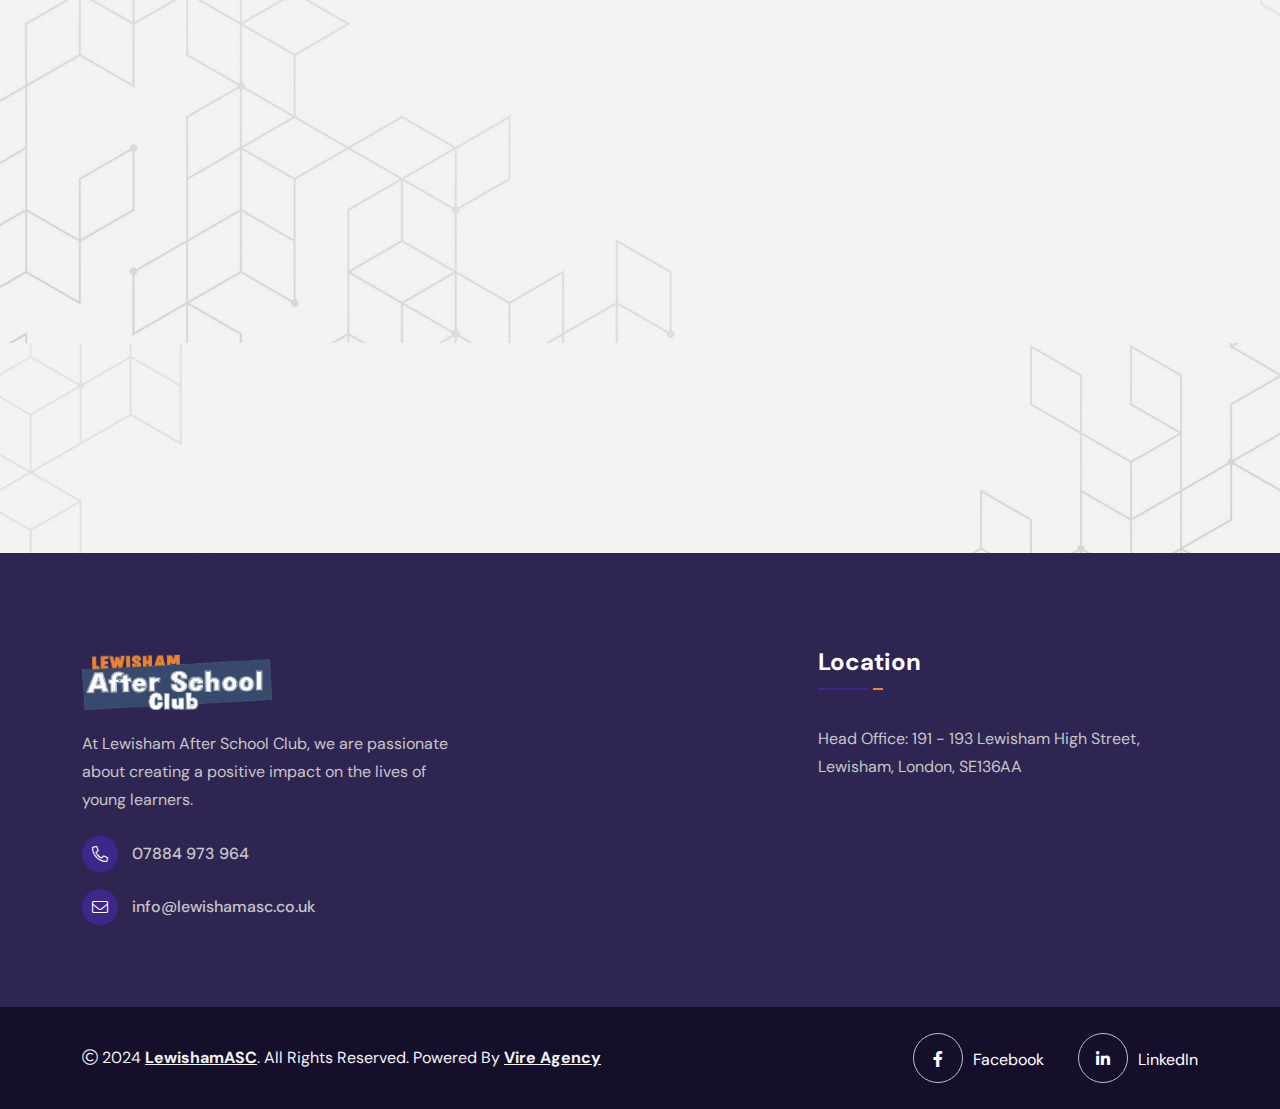
==== commit 70c185a7: "updated" ====
--- a/Source/index.html
+++ b/Source/index.html
@@ -46,17 +46,10 @@
     <link rel="stylesheet" href="assets/css/slick.min.css" />
     <!-- Theme Custom CSS -->
     <link rel="stylesheet" href="assets/css/style.css" />
+    
   </head>
 
   <body>
-    <!--[if lte IE 9]>
-      <p class="browserupgrade">
-        You are using an <strong>outdated</strong> browser. Please
-        <a href="https://browsehappy.com/">upgrade your browser</a> to improve
-        your experience and security.
-      </p>
-    <![endif]-->
-
     <!--==============================
      Preloader
   ==============================-->
@@ -195,7 +188,7 @@
     <!--==============================
   Hero Area
   ==============================-->
-    <section class="hero-layout1">
+    <!-- <section class="hero-layout1">
       <div
         class="vs-carousel"
         data-fade="true"
@@ -226,7 +219,56 @@
           </div>
         </div>
       </div>
-    </section>
+    </section> -->
+
+    <section>
+      <div class="vs-carousel hero-layout1 style2" data-fade="true" data-dots="true">
+          <div>
+              <div class="hero-inner">
+                  <div class="hero-bg" data-bg-src="assets/images/childcare.jpg"></div>
+                  <div class="container">
+                      <div class="hero-content">
+                          <h1 class="hero-title animated">Childcare Services</h1>
+                          <p class="hero-text animated">Nurturing Tomorrow's Leaders</p>
+                          <div class="hero-btns animated">
+                              <a href="index.html#ChildCare" class="vs-btn style5 bg-one"><i class="far fa-angle-right"></i>Learn More</a>
+                          </div>
+                      </div>
+                  </div>
+              </div>
+          </div>
+          <div>
+              <div class="hero-inner">
+                  <div class="hero-bg" data-bg-src="assets/images/codingclass.jpg"></div>
+                  <div class="container">
+                      <div class="hero-content">
+                          <h1 class="hero-title animated">Coding For Kids </h1>
+                          <p class="hero-text animated">Unlocking the Future with Code</p>
+                          <div class="hero-btns animated">
+                              <a href="contact.html" class="vs-btn style5"><i class="far fa-angle-right"></i>Call Now for Free
+                                Assessment</a>
+                          </div>
+                      </div>
+                  </div>
+              </div>
+          </div>
+          <div>
+              <div class="hero-inner">
+                  <div class="hero-bg" data-bg-src="assets/images/hero-1-1.jpg"></div>
+                  <div class="container">
+                    <div class="hero-content">
+                        <h1 class="hero-title animated">Tuition</h1>
+                        <p class="hero-text animated">Affordable Tuition – Empowering Futures</p>
+                        <div class="hero-btns animated">
+                            <a href="contact.html" class="vs-btn style5"><i class="far fa-angle-right"></i>Call Now for Free Assessment</a>
+                        </div>
+                    </div>
+                </div>
+              </div>
+          </div>
+      </div>
+  </section>
+
     <!--==============================
       Features
   ==============================-->
@@ -371,7 +413,7 @@
     </section>
 
 
-    <section class="space-top">
+    <section class="space-top" id="ChildCare">
       <div class="container">
         <div class="row">
           <div class="col-xl-9">
@@ -382,11 +424,15 @@
           <div class="col-md-6 col-xl-12 mb-30 mb-xl-0">
             <p class="fs-md mt-n1">
               At Lewisham ASC we offer quality childcare in a safe and stimulating environment. The after school club is open from 3pm to 8pm.
-              The Afterschool Club  is unique in enabling children to mix with children from other schools rather than just spending time with children from their own school.  
+              The Lewisham Afterschool Club  is unique in enabling children to mix with children from other schools rather than just spending time with children from their own school.  
               This develops children’s social skills which is so important for their future.  So many friendships have been forged which would never have happened if it hadn’t been for this opportunity. It is also very important for children to have a change of venue at the end of the day.  
               They are all then able to start afresh without any of the problems at school staying with them. <br>
               To assist parents who have work commitments we offer a pick-up service from local schools. <br>
             <b>All staff are DBS checked.</b>
+            </p>
+            <p class="fs-md mt-n1">
+            <b>We pick up from local schools.</b>
+              <b>We provide food and drinks for your child</b>
             </p>
           </div>
           <div class="col-md-6 col-xl-4">
@@ -879,31 +925,45 @@
                   </p>
                 </div>
               </div>
-            </div>       
-          </div>
-        </div>
-      </div>
+            </div>
+         
+            <div class="col-6 col-md-6 col-xl-auto">
+              <div class="widget nav_menu footer-widget">
+                <h3 class="widget_title">Location</h3>
+                <div class="menu-all-pages-container footer-menu">
+                  <p class="footer-text">
+                    Head Office: 191 - 193 Lewisham High Street, Lewisham, London, SE136AA
+                   </p>
+                </div>
+              </div>
+            </div>
+         
+          </div>
+        </div>
+      </div>
+   
+      
       <div class="copyright-wrap">
         <div class="container">
           <div class="row justify-content-between align-items-center">
             <div class="text-center col-lg-auto">
               <p class="copyright-text">
-                Copyright <i class="fal fa-copyright"></i> 2024
-                <a href="index.html">LewishamASC</a>. All Rights Reserved. <br> Powered By
+                <i class="fal fa-copyright"></i> 2024
+                <a href="index.html">LewishamASC</a>. All Rights Reserved. Powered By
                 <a href="https://vire.agency/">Vire Agency</a>
               </p>
             </div>
             <div class="col-auto d-none d-lg-block">
               <div class="social-style1">
                 <a href="#"><i class="fab fa-facebook-f"></i>Facebook</a>
-                <a href="#"><i class="fab fa-twitter"></i>Twitter</a>
-                <a href="#"><i class="fab fa-linkedin-in"></i>Linked In</a>
+                <a href="#"><i class="fab fa-linkedin-in"></i>LinkedIn</a>
               </div>
             </div>
           </div>
         </div>
       </div>
     </footer>
+    
     <!-- Scroll To Top -->
     <a href="#" class="scrollToTop scroll-btn"
       ><i class="far fa-arrow-up"></i
--- a/Source/assets/css/style.css
+++ b/Source/assets/css/style.css
@@ -34,7 +34,7 @@
 html,
 body {
   scroll-behavior: auto !important;
-  scroll-behavior: smooth;
+  scroll-behavior:smooth !important;
 }
 
 body {
@@ -6389,6 +6389,11 @@
     padding: 10px 20px;
     font-size: 12px;
   }
+
+  .bg-one {
+    transition: all 0.3s ease-in-out;
+  }
+
   .media-style7 .media-title {
     font-size: 20px;
   }
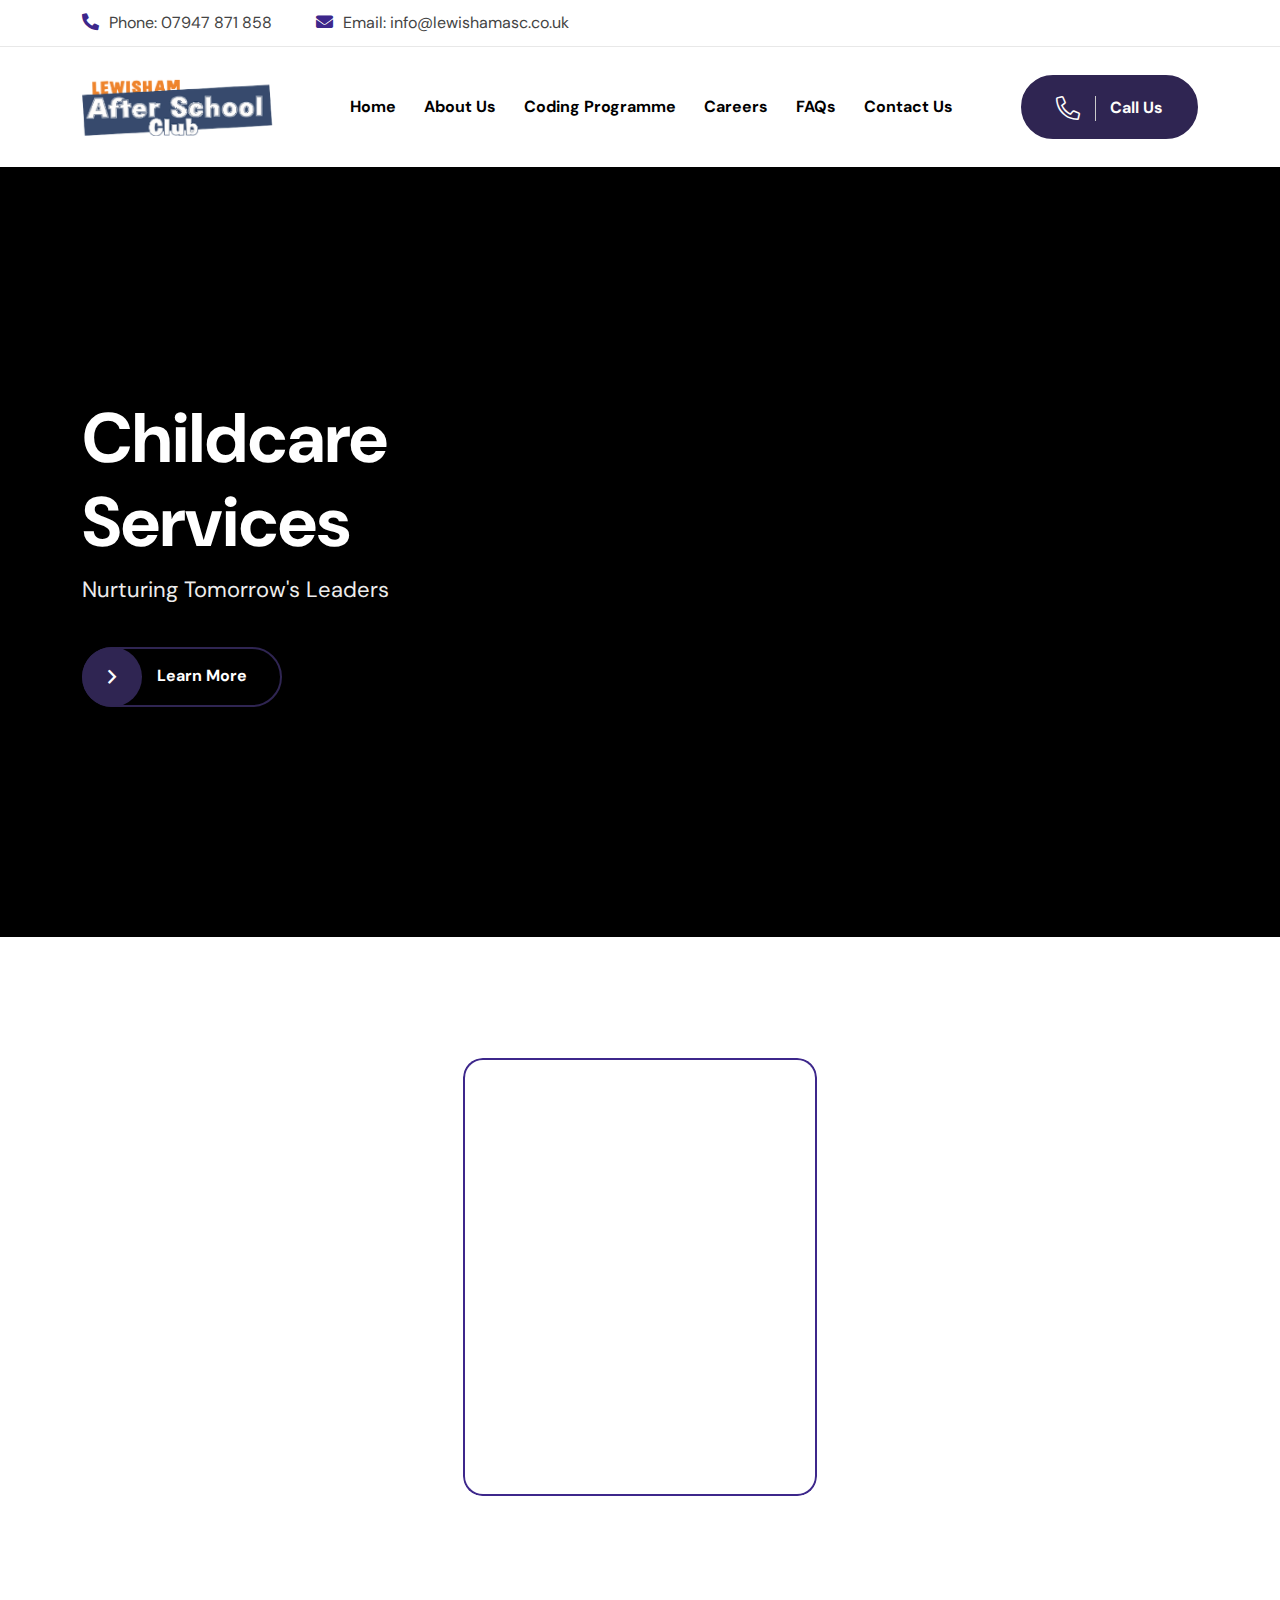
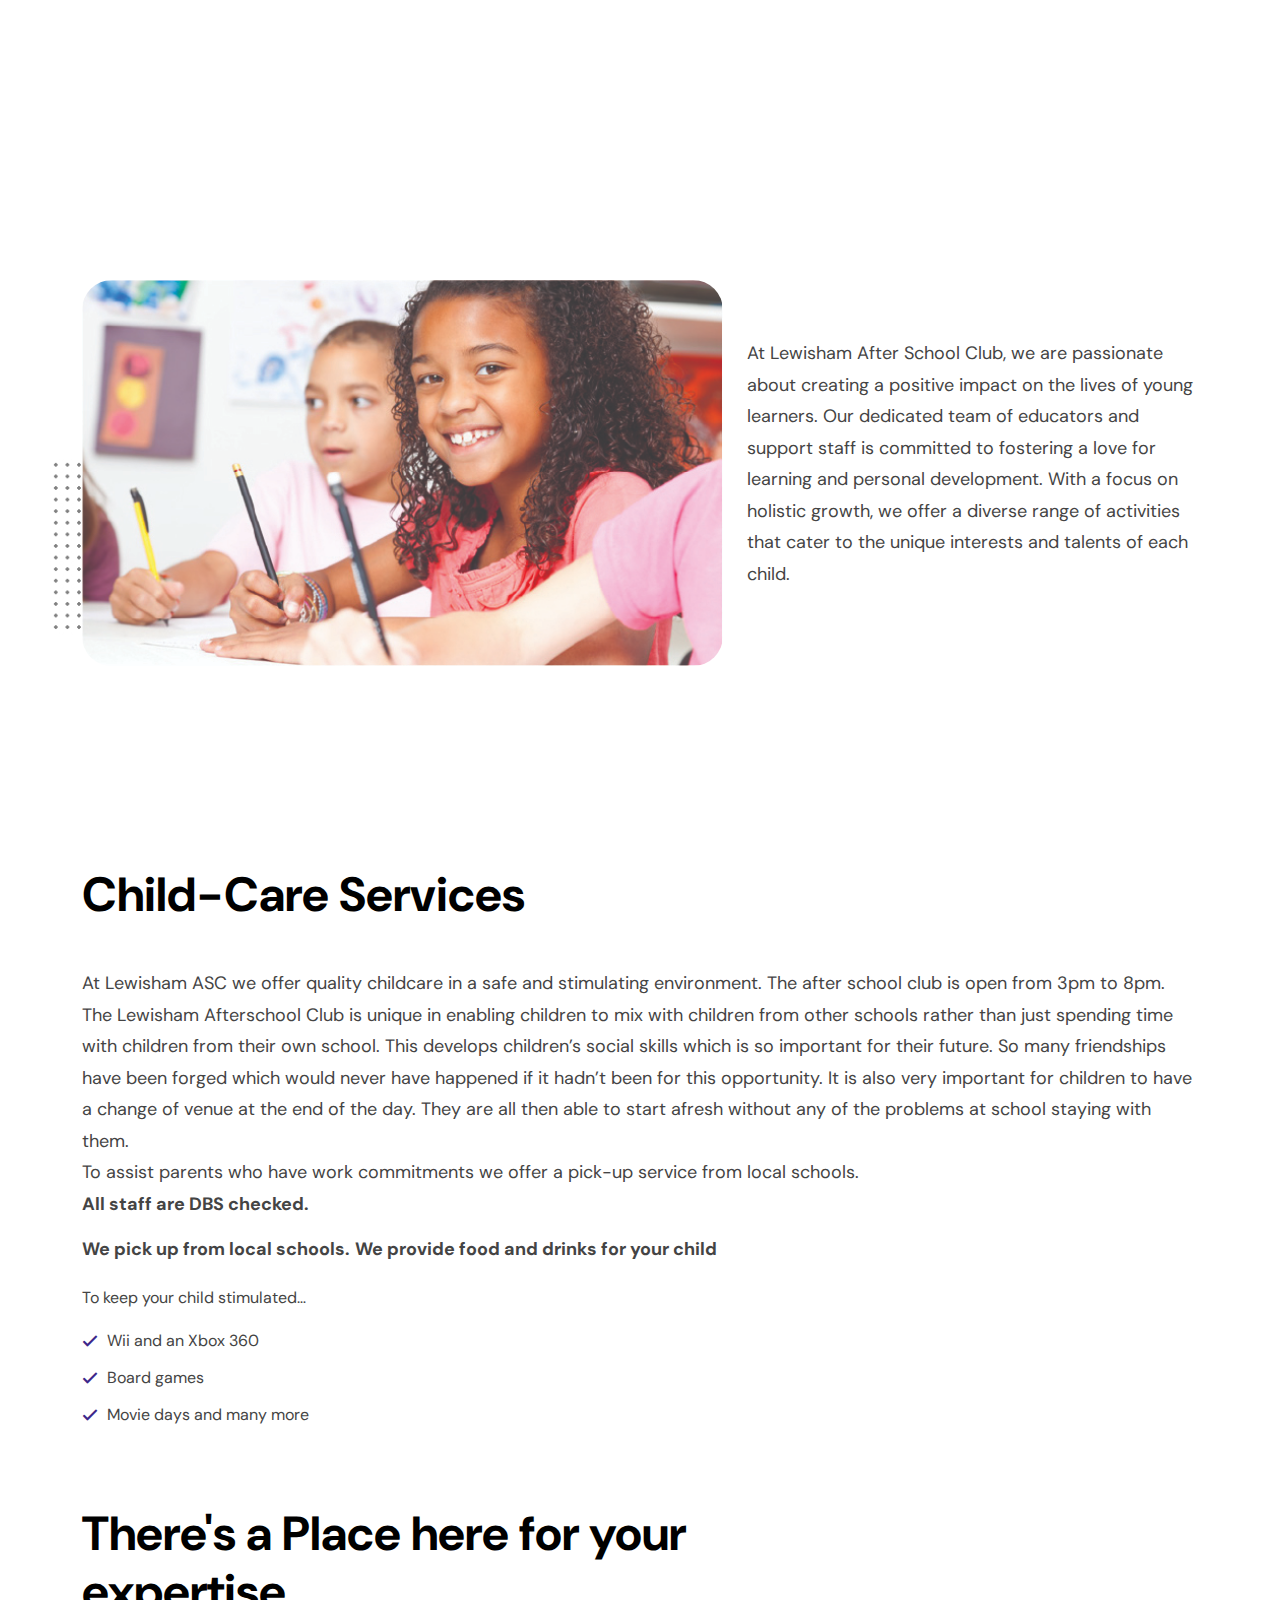
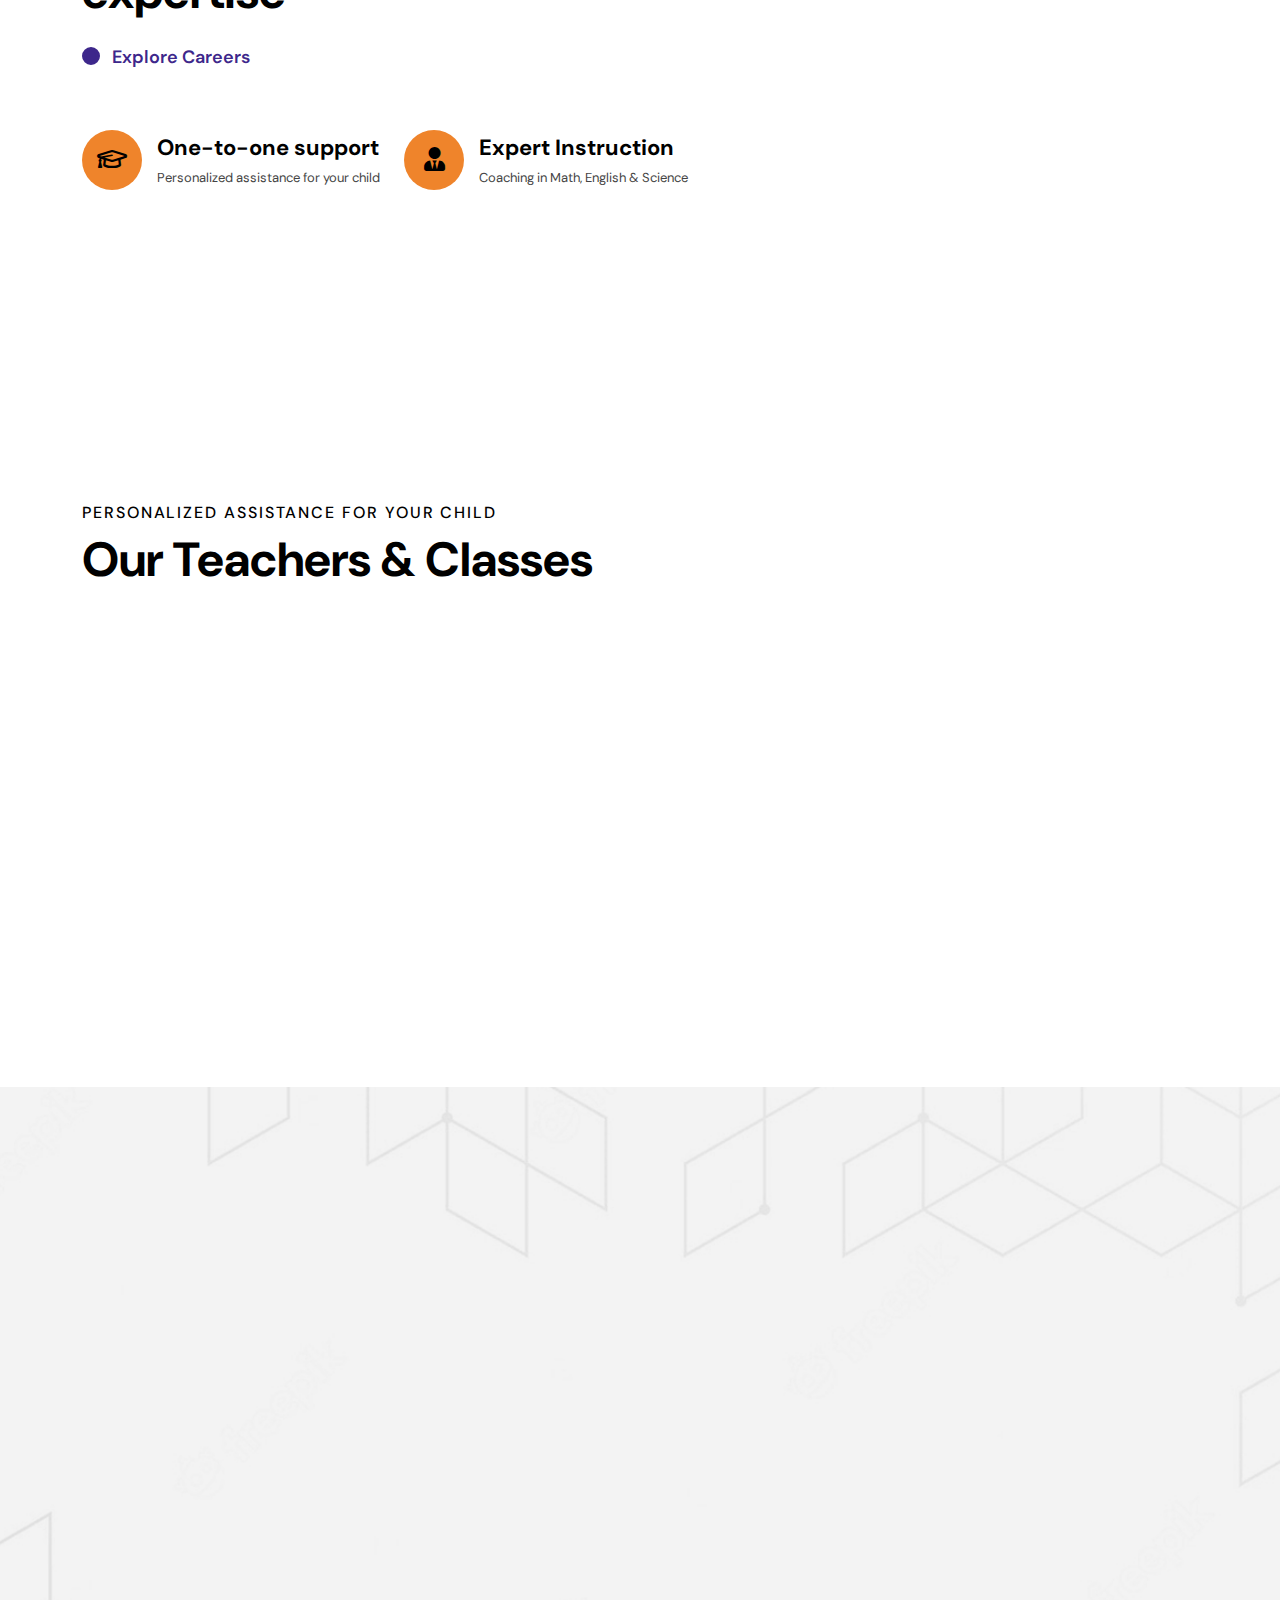
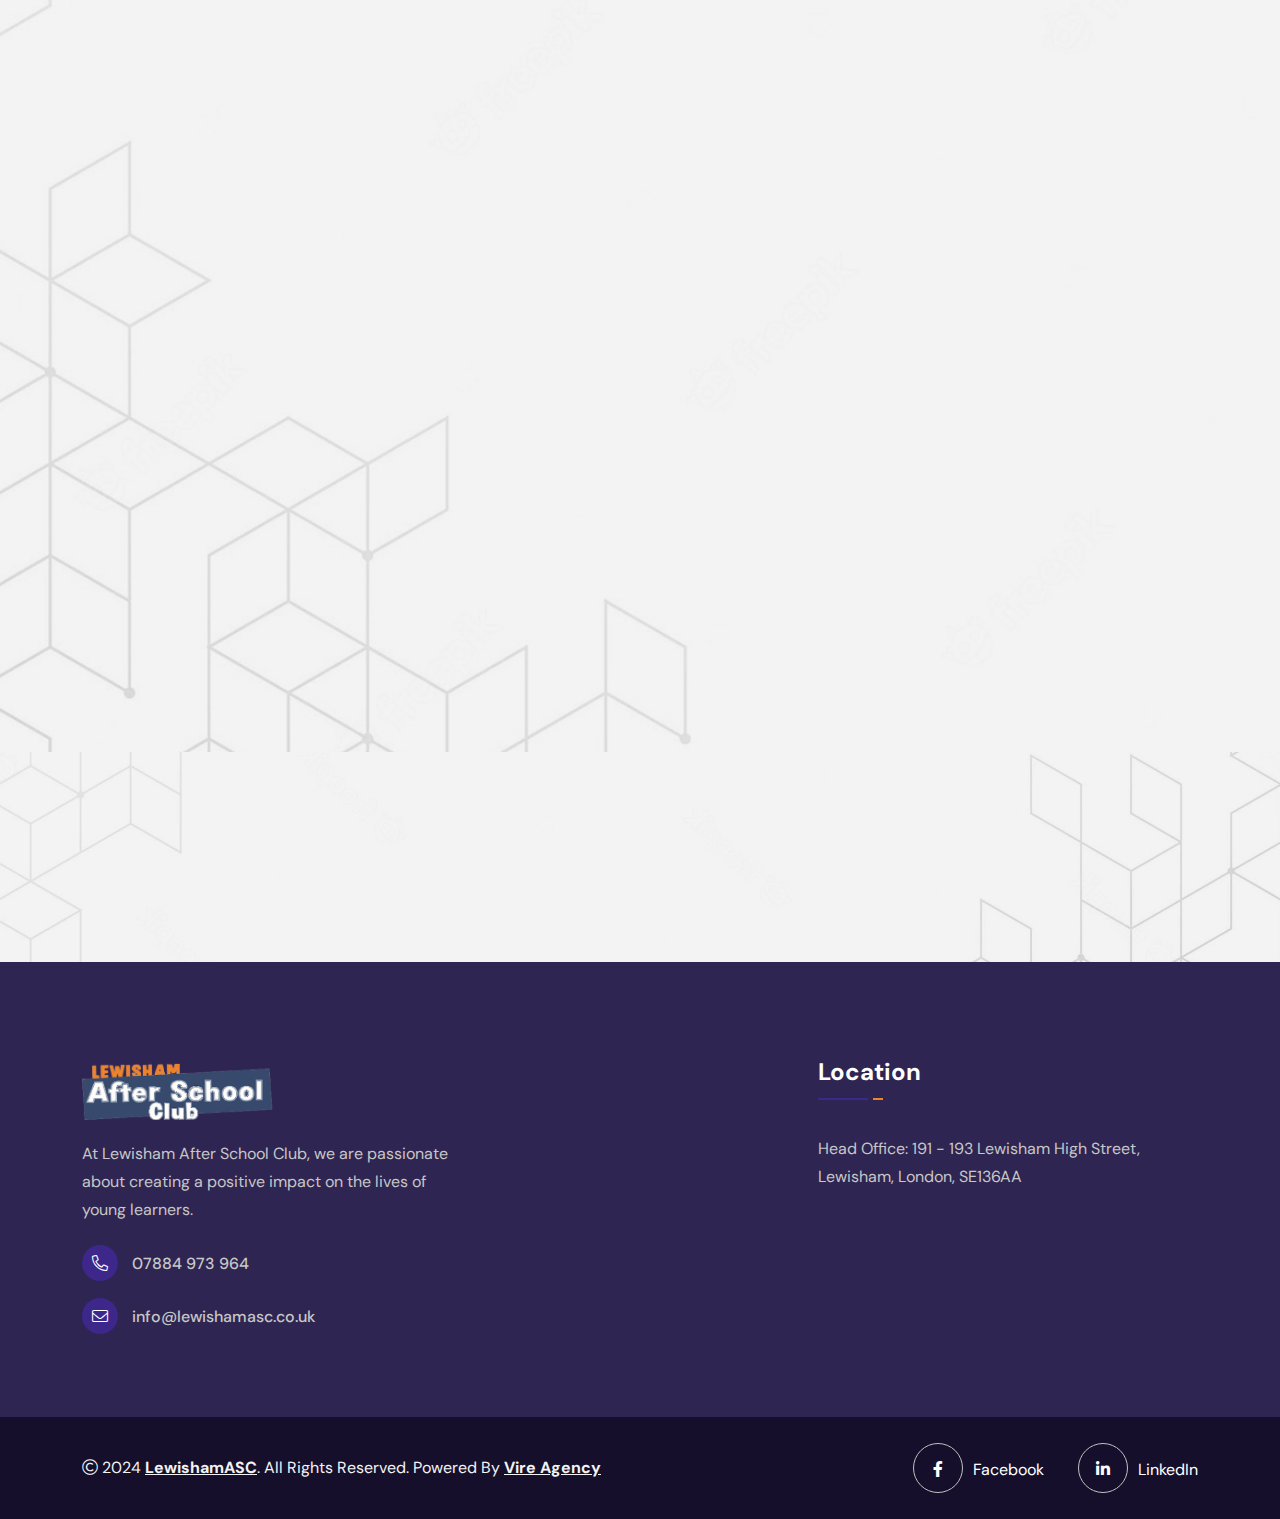
==== commit 1bb5a8f6: "updated" ====
--- a/Source/index.html
+++ b/Source/index.html
@@ -732,7 +732,7 @@
                 <a
                   ><img
                     class="w-100"
-                    src="assets/images/d1.jpg"
+                    src="assets/images/science.jpg"
                     alt="Course Img"
                 /></a>
                 <div class="course-category">
@@ -780,7 +780,7 @@
                 <a
                   ><img
                     class="w-100"
-                    src="assets/images/b10.jpg"
+                    src="assets/images/GCSE.jpg"
                     alt="Course Img"
                 /></a>
                 <div class="course-category">
@@ -813,7 +813,7 @@
                 <a
                   ><img
                     class="w-100"
-                    src="assets/images/b4.jpg"
+                    src="assets/images/11+.jpg"
                     alt="Course Img"
                 /></a>
                 <div class="course-category">
@@ -846,7 +846,7 @@
                 <a
                   ><img
                     class="w-100"
-                    src="assets/images/d2.jpg"
+                    src="assets/images/CODING.jpg"
                     alt="Course Img"
                 /></a>
                 <div class="course-category">
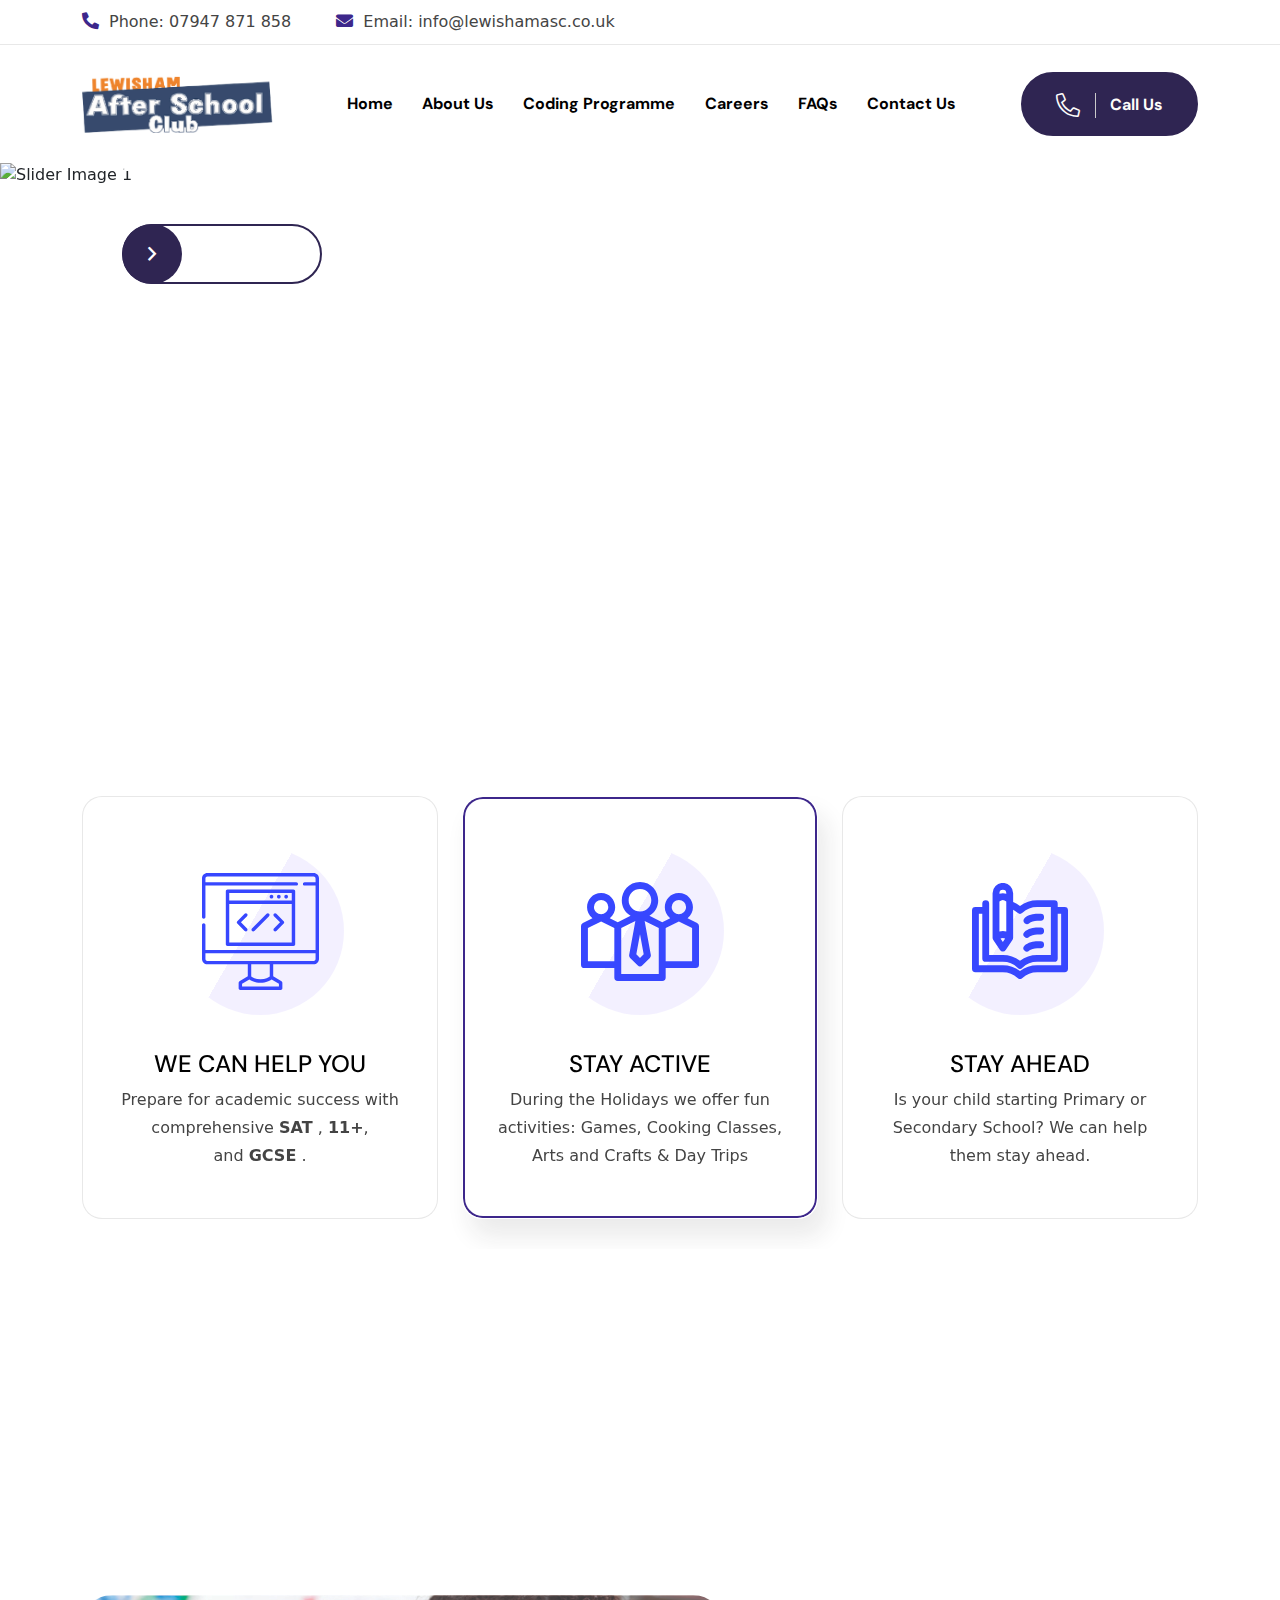
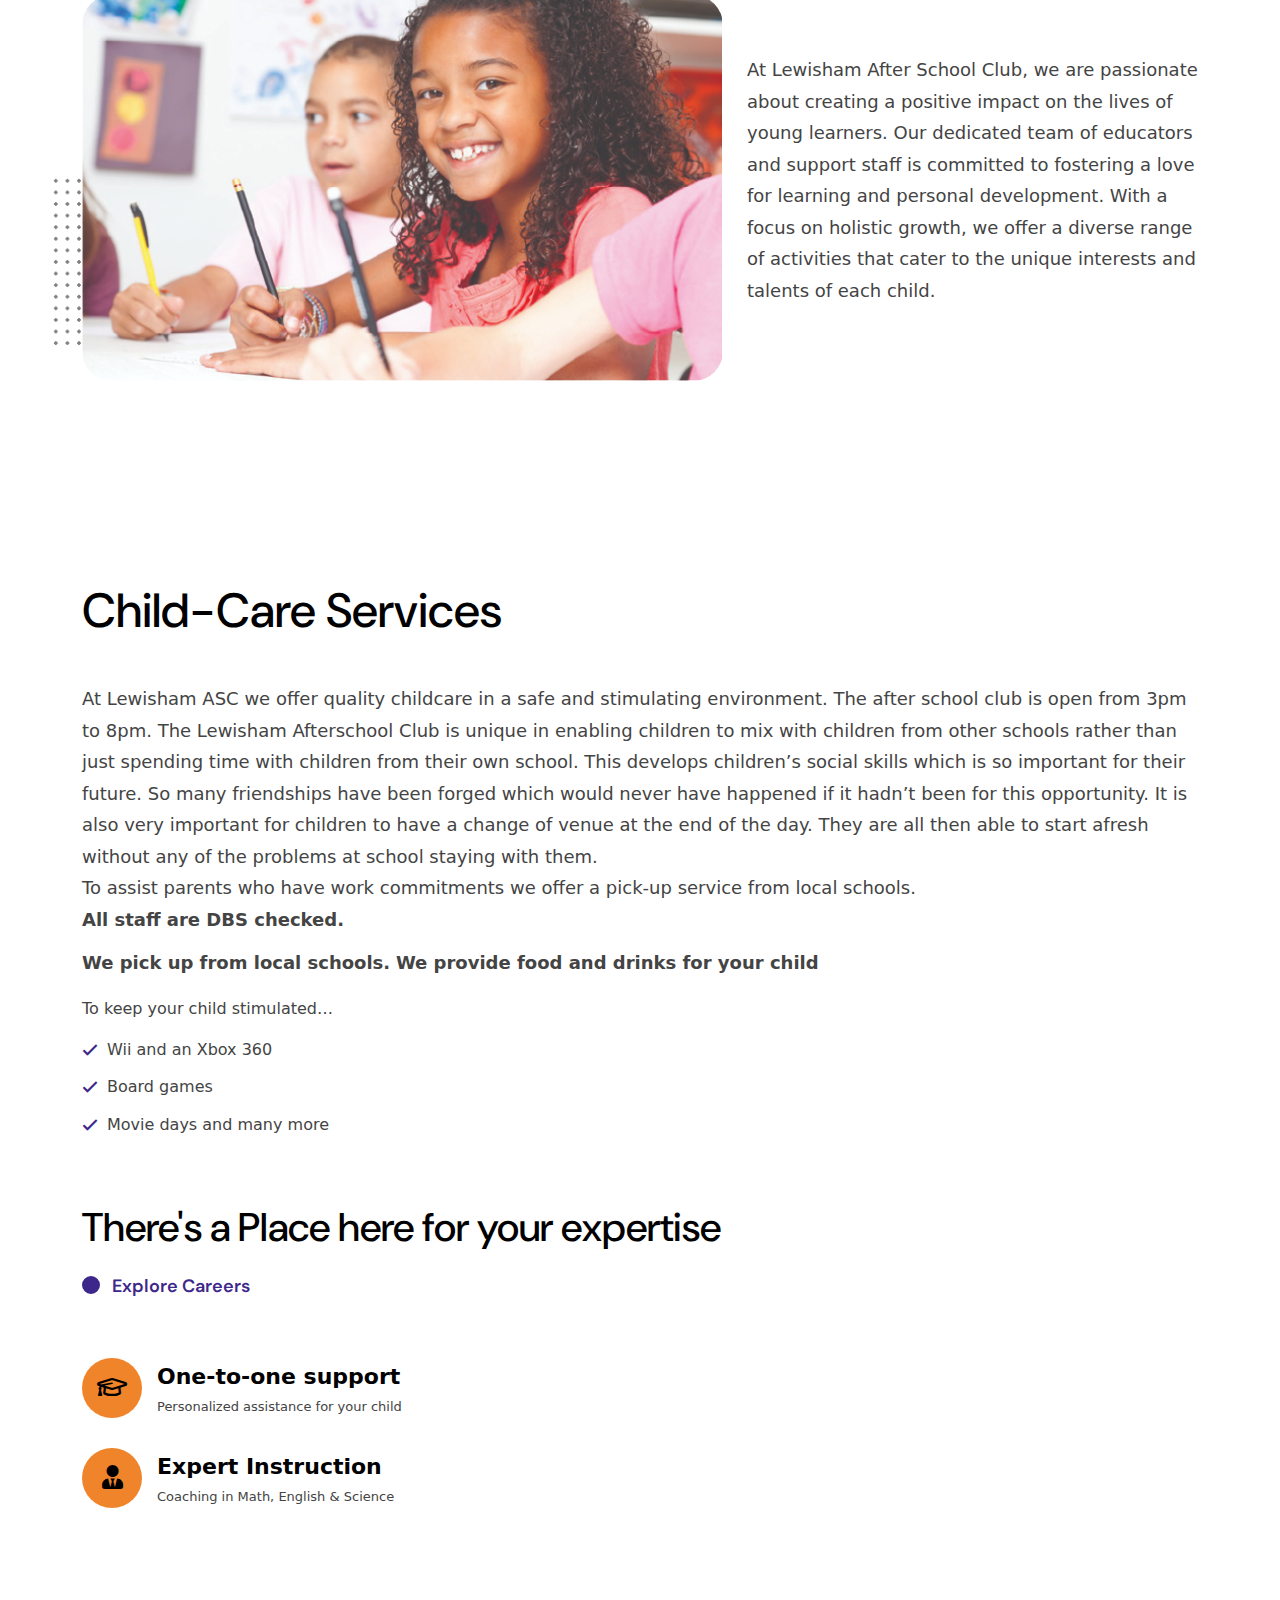
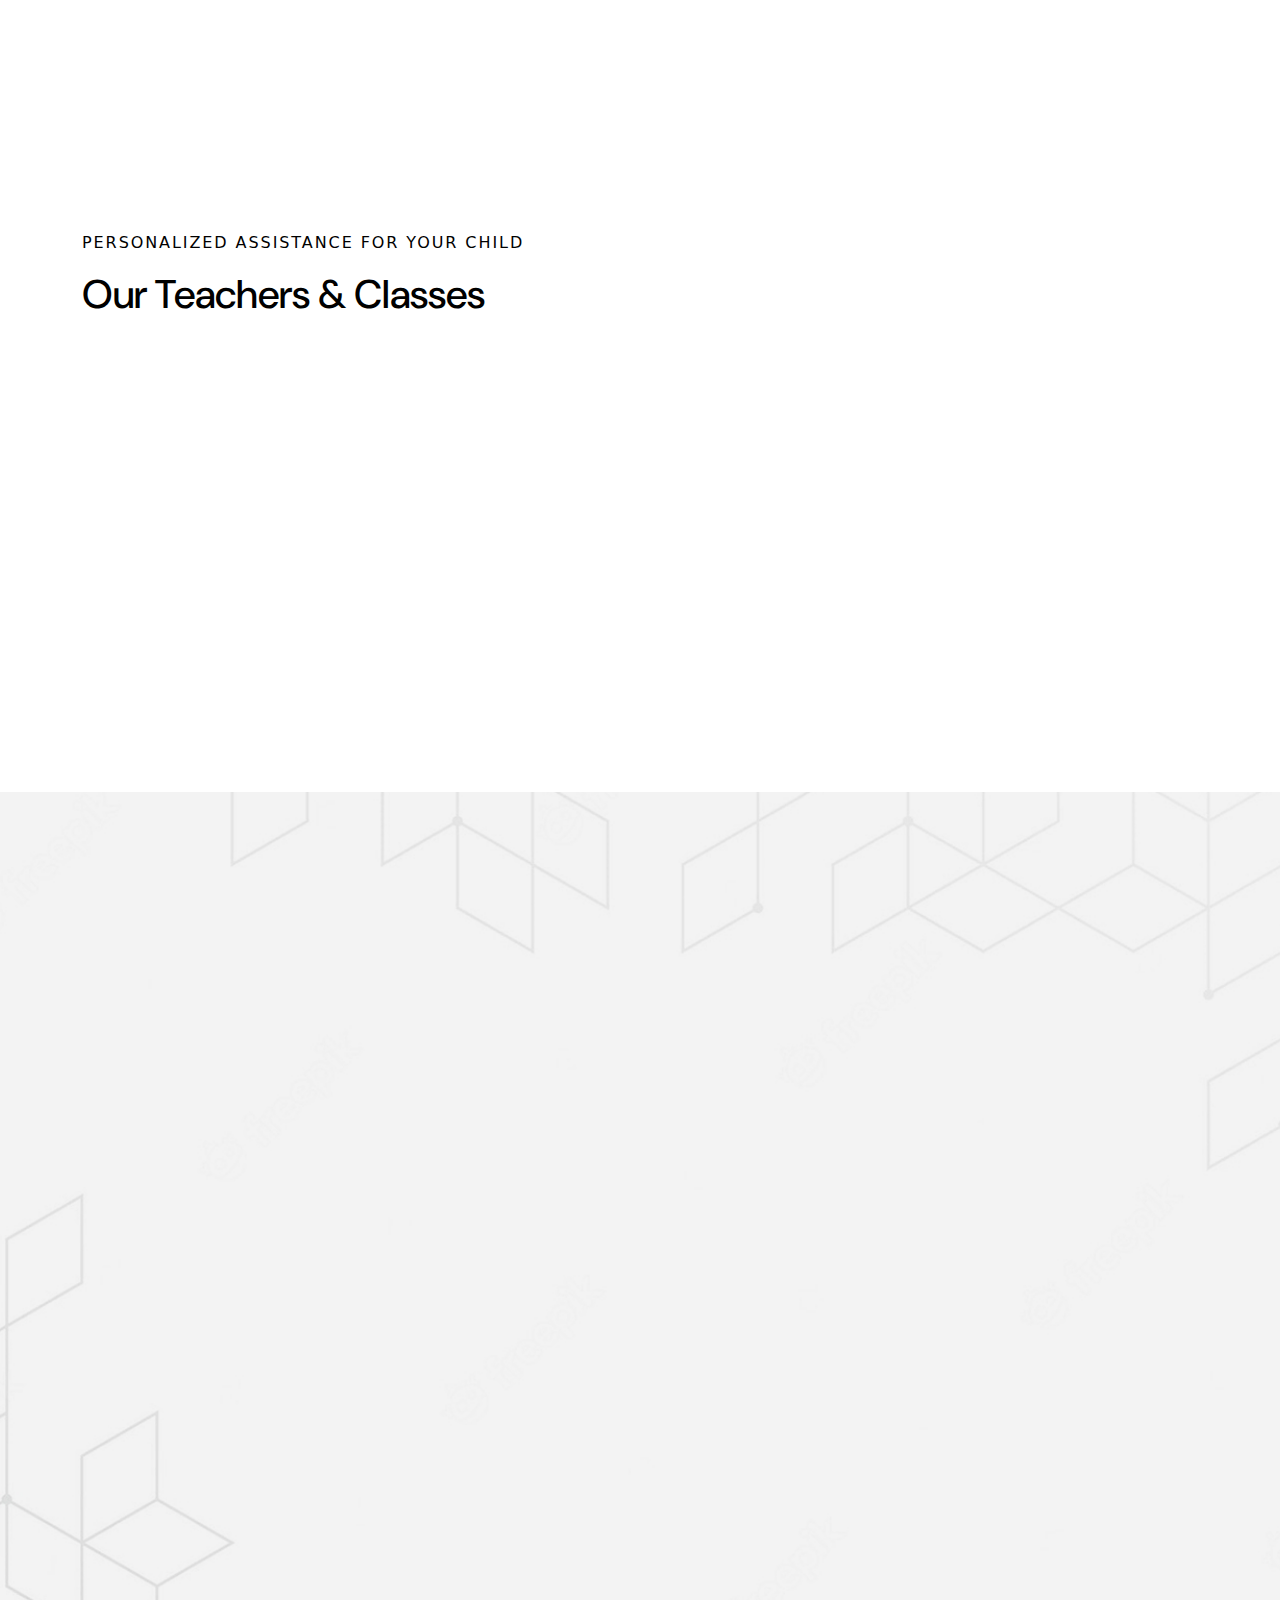
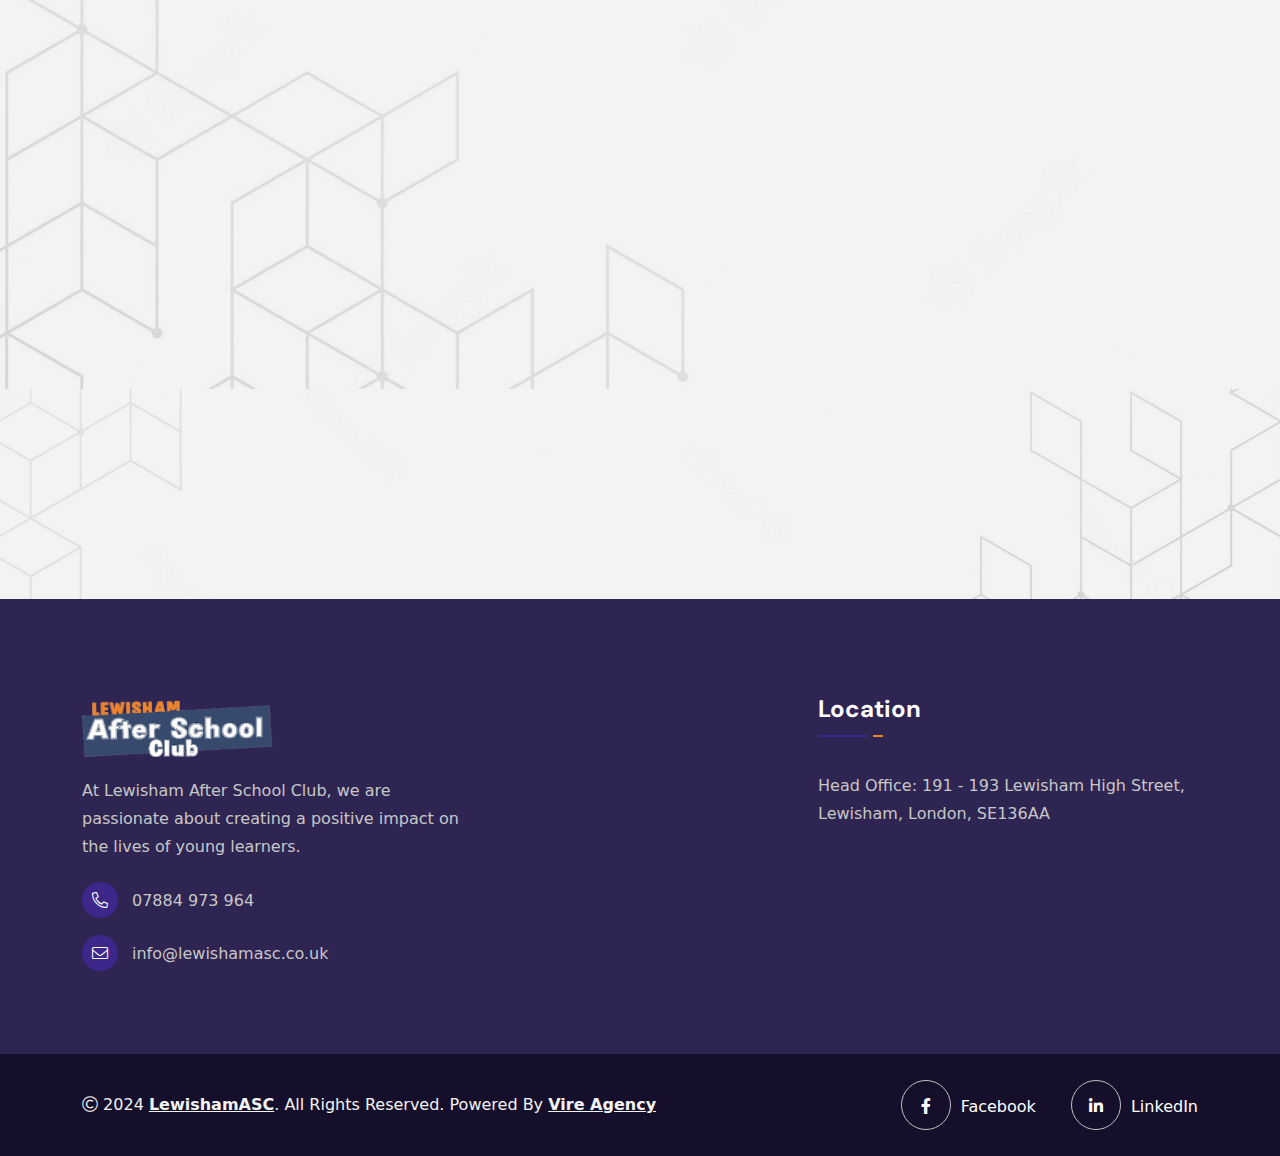
==== commit 7208a299: "updated" ====
--- a/Source/index.html
+++ b/Source/index.html
@@ -46,6 +46,27 @@
     <link rel="stylesheet" href="assets/css/slick.min.css" />
     <!-- Theme Custom CSS -->
     <link rel="stylesheet" href="assets/css/style.css" />
+
+    <!--CSS for new slider-->
+    <link rel="stylesheet" href="assets/css/stylesupport.css" />
+    <link rel="stylesheet" type="text/css" href="assets/csssupport/bootstrap.min.css">
+    <!--================= Menus css =================-->
+    <link rel="stylesheet" type="text/css" href="assets/csssupport/menus.css">               
+    <!--================= Animate css =================-->
+    <link rel="stylesheet" type="text/css" href="assets/csssupport/animate.css">
+    <!--================= Owl Carousel css =================-->
+    <link rel="stylesheet" type="text/css" href="assets/css/owl.carousel.css">
+    <!--================= Elegant icon css  =================-->
+    <link rel="stylesheet" type="text/css" href="assets/fonts/elegant-icon.css">
+    <!--================= Magnific Popup css =================-->
+    <link rel="stylesheet" type="text/css" href="assets/csssupport/magnific-popup.css">
+    <!--================= Animations css =================-->
+    <link rel="stylesheet" type="text/css" href="assets/csssupport/animations.css">  
+    <!--================= style css =================-->
+    <!--================= Custom Spacing css =================-->
+    <link rel="stylesheet" type="text/css" href="assets/csssupport/custom-spacing.css">
+    <!--================= Responsive css =================-->
+    <link rel="stylesheet" type="text/css" href="assets/csssupport/responsive.css">
     
   </head>
 
@@ -129,13 +150,6 @@
                 </ul>
               </div>
             </div>
-            <!-- <div class="col-md-auto text-center">
-              <div class="header-social">
-                <a href="#"><i class="fab fa-facebook-f"></i></a>
-                <a href="#"><i class="fab fa-twitter"></i></a>
-                <a href="#"><i class="fab fa-linkedin-in"></i></a>
-              </div>
-            </div> -->
           </div>
         </div>
       </div>
@@ -221,6 +235,84 @@
       </div>
     </section> -->
 
+
+      <!--================= Slider Section Start Here =================-->
+      <div class="react-slider-part">
+        <div class="home-sliders home2 owl-carousel">
+            <div class="single-slide">
+                <div class="slider-img">
+                    <img class="desktop" src="./assets/images/childcare.jpg" alt="Slider Image 1">
+                    <img class="mobile" src="./assets/images/childcare.jpg" alt="Slider Image 1">
+                </div>
+                <div class="container">
+                    <div class="slider-content">
+                        <div class="content-part">
+                            <span class="slider-pretitle">Childcare Services</span>
+                            <h2 class="slider-title">
+                              Nurturing Tomorrow's Leaders
+                            </h2>
+                            <!-- <div class="slider-btn">
+                                <a href="index.html#ChildCare" class="react-btn-border">Learn More</a>
+                            </div> -->
+                            <div class="slider-btn">
+                            </div> 
+                            <div class="hero-btns animated">
+                              <a href="index.html#ChildCare" class="vs-btn style5 bg-one"><i class="far fa-angle-right"></i>Learn More</a>
+                          </div>
+                        </div>
+                    </div>
+                </div>                        
+            </div>
+            <div class="single-slide">
+                <div class="slider-img">
+                    <img class="desktop" src="assets/images/codingclass.jpg" alt="Slider Image 1">
+                    <img class="mobile" src="assets/images/codingclass.jpg" alt="Slider Image 1">
+                </div>
+                <div class="container">
+                    <div class="slider-content">
+                        <div class="content-part">
+                            <span class="slider-pretitle">Coding For Kids </span>
+                            <h2 class="slider-title">
+                              Unlocking the Future with Code
+                            </h2>
+                            <div class="slider-btn">
+                            </div> 
+                            <div class="hero-btns animated">
+                              <a href="contact.html" class="vs-btn style5"><i class="far fa-angle-right"></i>Call Now for Free
+                                Assessment</a>
+                          </div>
+                        </div>
+                    </div>
+                </div>                        
+            </div>
+
+            <div class="single-slide">
+              <div class="slider-img">
+                  <img class="desktop" src="assets/images/hero-1-1.jpg" alt="Slider Image 1">
+                  <img class="mobile" src="assets/images/hero-1-1.jpg" alt="Slider Image 1">
+              </div>
+              <div class="container">
+                  <div class="slider-content">
+                      <div class="content-part">
+                          <span class="slider-pretitle">Tuition</span>
+                          <h2 class="slider-title">
+                            Affordable Tuition – Empowering Futures
+                          </h2>
+                          <div class="slider-btn">
+                          </div> 
+                           <div class="hero-btns animated">
+                            <a href="contact.html" class="vs-btn style5"><i class="far fa-angle-right"></i>Call Now for Free Assessment</a>
+                        </div>
+                      </div>
+                  </div>
+              </div>                        
+          </div>
+        </div>
+    </div>
+    <!--================= Slider Section End Here =================--> 
+
+    <!--SLider-->
+<!-- 
     <section>
       <div class="vs-carousel hero-layout1 style2" data-fade="true" data-dots="true">
           <div>
@@ -267,7 +359,7 @@
               </div>
           </div>
       </div>
-  </section>
+  </section> -->
 
     <!--==============================
       Features
@@ -991,5 +1083,29 @@
     <script src="assets/js/main.js"></script>
     <!--Iconify cdn-->
     <script src="https://code.iconify.design/iconify-icon/2.0.0/iconify-icon.min.js"></script>
+
+
+     <!--================= Jquery latest version =================-->
+     <!--JS for new slider-->
+     <script src="assets/jssupport/jquery.min.js"></script>
+     <!--================= Modernizr js =================-->
+     <script src="assets/jssupport/modernizr-2.8.3.min.js"></script>
+     <!--================= Bootstrap js =================-->
+     <script src="assets/jssupport/bootstrap.min.js"></script>
+     <!--================= Owl Carousel js =================-->
+     <script src="assets/jssupport/owl.carousel.min.js"></script>
+     <!--================= Magnific Popup =================-->
+     <script src="assets/jssupport/jquery.magnific-popup.min.js"></script>
+     <!--================= Counter up js =================-->
+     <script src="assets/jssupport/jquery.counterup.min.js"></script>
+     <script src="assets/jssupport/waypoints.min.js"></script>
+     <!--================= Wow js =================-->
+     <script src="assets/jssupport/wow.min.js"></script>                
+     <!--================= menus js =================-->
+     <script src="assets/jssupport/menus.js"></script>
+     <!--================= Plugins js =================-->
+     <script src="assets/jssupport/plugins.js"></script>       
+ <!--================= Main js =================-->
+     <script src="assets/jssupport/mainsupport.js"></script>
   </body>
 </html>
--- a/Source/assets/css/stylesupport.css
+++ b/Source/assets/css/stylesupport.css
@@ -0,0 +1,11424 @@
+
+/*****************************************************
+    01. General CSS Here 
+****************************/
+
+:root {
+  --theme-color: #3d278b;
+  --theme-color2: #ef842b;
+  --theme-color3: #626fff;
+
+  --global-color: #374a6d;
+  --primary-color: #ef842b;
+  --secondary-color: #2f2552;
+   --secondary-hover: #3d278b;
+
+  --secondary-white: #fefdfb;
+  --vs-secondary-color: #2f2552;
+  --title-color: #000000;
+  --body-color: #444444;
+  --smoke-color: #f3f3f3;
+  --black-color: #000000;
+  --white-color: #ffffff;
+  --yellow-color: #fec624;
+  --success-color: #28a745;
+  --error-color: #dc3545;
+  --border-color: #e8e8e8;
+  --title-font: "DM Sans", sans-serif;
+  --body-font: "DM Sans", sans-serif;
+  --icon-font: "Font Awesome 5 Pro";
+  --main-container: 1290px;
+  --container-gutters: 30px;
+  --section-space: 120px;
+  --section-space-mobile: 80px;
+  --section-title-space: 70px;
+  --ripple-ani-duration: 5s;
+}
+
+
+body a {
+   text-decoration: none;
+}
+
+body {
+  font-family: var(--body-font);
+  font-size: 16px;
+  font-weight: 400;
+  color: var(--body-color);
+  line-height: 26px;
+  overflow-x: hidden;
+  -webkit-font-smoothing: antialiased;
+}
+
+.pinkColor {
+  color: #ee3688;
+}
+.section-bg {
+  background: #f5f5f5;
+}
+/*****************************************************
+    02. Common Class CSS Here 
+****************************/
+.text-center {
+  text-align: center;
+}
+.text-right {
+  text-align: right;
+}
+.react-absolute {
+  position: absolute;
+}
+.primary-color {
+  color: #3270fc !important;
+}
+.secondary-color {
+  color: #00306e !important;
+}
+.white-color {
+  color: #ffffff !important;
+}
+.normal {
+  font-weight: 400;
+}
+.z-index-1 {
+  position: relative;
+  z-index: 1;
+}
+.no-padding {
+  padding: 0;
+}
+.mb---50 {
+  margin-bottom: 50px;
+}
+.mb---55 {
+  margin-bottom: 55px;
+}
+.mb---70 {
+  margin-bottom: 70px;
+}
+.mb---80 {
+  margin-bottom: 80px;
+}
+.mb---90 {
+  margin-bottom: 90px;
+}
+.react__title__section {
+  padding-bottom: 30px;
+}
+.react__title__section h2 {
+  font-size: 50px;
+  font-weight: 700;
+  color: #00306e;
+  margin: 0px;
+  line-height: 54px;
+}
+.react__title__section a {
+  background: #3270FC;
+  border-radius: 6px;
+  padding: 10px 26px;
+  line-height: 20px;
+  display: inline-block;
+  color: #fff;
+  font-weight: 600;
+  font-size: 16px;
+  margin-bottom: 12px;
+}
+.react__title__section a:hover {
+  opacity: .9;
+}
+.react__title__section.react__title__section2 h2 {
+  font-size: 44px;
+  color: #0F1216;
+}
+.align-v {
+  align-items: end;
+}
+.w-btn {
+  cursor: pointer;
+  font-size: 15px;
+  color: #ffffff;
+  background: #2a6df5;
+  border: 2px solid #ebebf1;
+  text-align: center;
+  padding: 0 30px;
+  display: inline-block;
+  font-weight: 600;
+  -webkit-border-radius: 25px;
+  -moz-border-radius: 25px;
+  border-radius: 25px;
+  -webkit-transition: all 0.3s ease-out 0s;
+  -moz-transition: all 0.3s ease-out 0s;
+  -ms-transition: all 0.3s ease-out 0s;
+  -o-transition: all 0.3s ease-out 0s;
+  transition: all 0.3s ease-out 0s;
+}
+.w-btn:hover {
+  background-color: #ffffff;
+  color: #00306e;
+}
+.w-btn-2 {
+  font-size: 15px;
+  padding: 12px 37px;
+  border: 2px solid #2a6df5;
+}
+.w-btn-2:hover {
+  border: 2px solid rgba(15, 22, 41, 0.078);
+  background-color: #ffffff;
+  color: #00306e;
+}
+.w-btn-3 {
+  padding: 7px 28px;
+  -webkit-border-radius: 22px;
+  -moz-border-radius: 22px;
+  border-radius: 22px;
+  color: #ffffff;
+  background: #2a6df5;
+  border: 2px solid #2a6df5;
+}
+.w-btn-3:hover {
+  border: 2px solid rgba(15, 22, 41, 0.078);
+  background-color: #ffffff;
+  color: #00306e;
+}
+.w-btn-4 {
+  padding: 8px 41px;
+  -webkit-border-radius: 22px;
+  -moz-border-radius: 22px;
+  border-radius: 22px;
+  background: #ffffff;
+  color: #00306e;
+  border: 2px solid rgba(15, 22, 41, 0.078);
+}
+.w-btn-4:hover {
+  border-color: #2a6df5;
+  color: #ffffff;
+  background: #2a6df5;
+}
+.w-btn-5 {
+  padding: 8px 31px;
+  -webkit-border-radius: 22px;
+  -moz-border-radius: 22px;
+  border-radius: 22px;
+  background: #ffffff;
+  color: #00306e;
+  border: 2px solid rgba(15, 22, 41, 0.078);
+}
+.w-btn-5:hover {
+  border-color: #2a6df5;
+  color: #ffffff;
+  background: #2a6df5;
+}
+.w-btn-8 {
+  color: #00306e;
+  background: #ffffff;
+  padding: 3px 31px;
+}
+.w-btn-8:hover {
+  border-color: #2a6df5;
+  color: #ffffff;
+  background: #2a6df5;
+}
+.w-btn-9 {
+  padding: 7px 40px;
+  -webkit-border-radius: 22px;
+  -moz-border-radius: 22px;
+  border-radius: 22px;
+  color: #ffffff;
+  background: #2a6df5;
+  border: 2px solid #2a6df5;
+}
+.w-btn-9:hover {
+  border: 2px solid rgba(15, 22, 41, 0.078);
+  background-color: #ffffff;
+  color: #00306e;
+}
+.w-btn-11 {
+  height: 40px;
+  line-height: 36px;
+  padding: 0 17px;
+  background: #2a6df5;
+  color: #ffffff;
+  border-radius: 6px;
+  border: 2px solid #2a6df5;
+}
+.w-btn-11:hover {
+  border: 2px solid #ebebf1;
+  background-color: transparent;
+  color: #00306e;
+}
+.w-btn-12 {
+  height: 40px;
+  line-height: 36px;
+  padding: 0 17px;
+  background: #fd4680;
+  color: #ffffff;
+  border-radius: 0px;
+  border: 2px solid #fd4680;
+}
+.w-btn-12:hover {
+  border: 2px solid #4917bf;
+  background-color: transparent;
+  color: #00306e;
+}
+.w-btn-16 {
+  padding: 9px 31px;
+  -webkit-border-radius: 0px;
+  -moz-border-radius: 0px;
+  border-radius: 0px;
+  background-color: #fd4680;
+  color: #ffffff !important;
+  border: 2px solid #fd4680;
+}
+.w-btn-16:hover {
+  border: 2px solid #fd4680;
+  color: #00306e !important;
+  background-color: transparent;
+}
+.w-btn-blue {
+  padding: 10px 20px;
+  border: 2px solid rgba(255, 255, 255, 0.2);
+  background: #ffffff;
+  color: #00306e;
+}
+.w-btn-blue-header {
+  height: 40px;
+  padding: 0 20px;
+  line-height: 40px;
+  background: #ffffff;
+  color: #00306e;
+  border: rgba(15, 22, 41, 0.078);
+}
+.w-btn-blue:hover {
+  background-color: #2a6df5;
+}
+.w-btn-blue-2 {
+  padding: 10px 20px;
+  background: #ffffff;
+  color: #00306e;
+  border-color: rgba(15, 22, 41, 0.078);
+}
+.w-btn-blue-2:hover {
+  border-color: rgba(15, 22, 41, 0.078);
+  color: #ffffff;
+}
+.react-btn {
+  background: #3270fc;
+  color: #ffffff;
+  font-size: 15px;
+  font-weight: 600;
+  border-radius: 30px;
+  display: inline-block;
+  padding: 10px 38px;
+  border: 2px solid #3270fc;
+  transition: all 0.5s ease 0s;
+}
+.react-btn:hover {
+  background: none;
+  color: #3270fc;
+}
+.react-btn-border {
+  background: #ffffff;
+  border: 2px solid rgba(255, 255, 255, 0.3);
+  font-size: 16px;
+  font-weight: 600;
+  border-radius: 6px;
+  display: inline-block;
+  padding: 15px 35px 15px 35px;
+  transition: all 0.5s ease 0s;
+  color: #00306e;
+  line-height: 20.11px;
+}
+.react-btn-border:hover {
+  background: #3270fc;
+  color: #ffffff;
+  border-color: #3270fc;
+}
+/*****************************************************
+    03. Header Section CSS Here  
+****************************/
+.react-header {
+  background: #ffffff;
+  position: relative;
+  z-index: 9999;
+}
+.react-header .react-inner-menus {
+  display: flex;
+}
+.react-header .react-menus > li > a {
+  font-family: 'Source Sans Pro', sans-serif;
+}
+.react-header .react-menus li a {
+  color: #00306e;
+}
+.react-header .react-menus li a:hover {
+  color: #D2093C !important;
+}
+.react-header .react-menus li a.react-current-page {
+  color: #D2093C !important;
+}
+.react-header .react-main-menu {
+  position: relative;
+}
+.react-header .container {
+  max-width: 1340px;
+}
+.react-header .logo {
+  padding: 14px 0 14px 0;
+}
+.react-header.react-header-two {
+  box-shadow: 0px 4px 10px rgba(0, 14, 32, 0.06);
+}
+.react-header.react-header-two .searchbar-part .phone-part {
+  border-left: 1px solid #DFE2E5;
+  padding-left: 25px;
+}
+.react-header.react-header-two .searchbar-part .phone-part a {
+  font-size: 18px;
+  line-height: 24px;
+  font-weight: 600;
+  color: #0F1216;
+}
+.react-header.react-header-two .searchbar-part .phone-part a svg {
+  color: #3270FC;
+}
+.react-header.react-header-two .searchbar-part .phone-part a:hover {
+  color: #3270FC;
+}
+.react-header.react-header-two .react-logins {
+  border: none;
+  padding-left: 20px;
+}
+.react-header.react-header-two .react-logins a {
+  background: #3270FC;
+  border-radius: 6px;
+  padding: 10px 26px;
+  line-height: 20px;
+  display: inline-block;
+  color: #fff;
+  font-weight: 600;
+  font-size: 16px;
+}
+.react-header.react-header-two .react-logins a svg {
+  width: 18px;
+}
+.react-header.react-header-two .react-logins a:hover {
+  opacity: .9;
+}
+.react-header.react-header-three .cate-part {
+  display: flex;
+  align-items: center;
+}
+.react-header.react-header-three .cate-part svg {
+  margin-right: -16px;
+  margin-top: 4px;
+}
+.react-header.react-header-three .cate-part .react-category-menu {
+  margin-left: 25px;
+}
+.react-header.react-header-three .cate-part .react-category-menu li {
+  position: relative;
+  cursor: pointer;
+  font-size: 15px;
+  font-weight: 600;
+}
+.react-header.react-header-three .cate-part .react-category-menu li a {
+  color: #091524;
+}
+.react-header.react-header-three .cate-part .react-category-menu li a:hover {
+  color: #3270FC;
+}
+.react-header.react-header-three .cate-part .react-category-menu li a i {
+  font-size: 22px;
+  position: relative;
+  top: 4px;
+}
+.react-header.react-header-three .cate-part .react-category-menu li ul {
+  position: absolute;
+  left: -20px;
+  top: 100%;
+  width: 172px;
+  transform: scaleY(0);
+  transition: all 0.4s ease-in-out 0s;
+  transform-origin: 0 0 0;
+  opacity: 0;
+  visibility: hidden;
+  padding: 20px 20px 23px 20px;
+  background: #fff;
+  border-radius: 0 0 4px 4px;
+}
+.react-header.react-header-three .cate-part .react-category-menu li ul li {
+  padding: 3px 0;
+}
+.react-header.react-header-three .cate-part .react-category-menu li:hover ul {
+  transform: scaleY(1);
+  opacity: 1;
+  visibility: visible;
+}
+.react-header.react-header-three .cate-part .react-category-menu li:hover ul li {
+  font-size: 15px;
+}
+.react-header.react-header-three .cate-part:hover {
+  color: #3270FC;
+}
+.react-header.react-header-three .cate-part:hover .react-category-menu li {
+  color: #3270FC;
+}
+.react-header.react-header-three .cate-part:hover .react-category-menu li ul {
+  transform: scaleY(1);
+  opacity: 1;
+  visibility: visible;
+}
+.react-header.react-header-three .cate-part:hover .react-category-menu li ul li {
+  font-size: 15px;
+}
+.react-header.react-header-four {
+  width: 100%;
+  background: transparent;
+  position: absolute;
+  top: 0;
+  left: 0;
+}
+.react-header.react-header-four.react-sticky {
+  background: #000;
+}
+.react-header.react-header-four .react-inner-menus li {
+  background: transparent !important;
+}
+.react-header.react-header-four .react-inner-menus ul li a {
+  color: white;
+}
+.react-header.react-header-four .react-inner-menus ul li a.react-current-page {
+  color: #3270fc !important;
+}
+.react-header.react-header-four .react-login svg {
+  stroke: white;
+}
+.react-header.react-header-four .search-form {
+  background: none !important;
+  width: inherit;
+  height: inherit;
+  padding: inherit !important;
+}
+.react-header.react-header-four .search-form .search-btn svg {
+  stroke: white;
+  width: 18px;
+  aspect-ratio: 1;
+  transform: translateY(-4px);
+  cursor: pointer;
+}
+.react-header.react-header-four .search-form .search-input {
+  position: absolute;
+  right: 0;
+  top: 70px;
+  background: #434852 !important;
+  color: white !important;
+  margin-left: 10px;
+  width: 250px;
+  height: 0;
+  padding: 0 10px;
+  transition: 500ms;
+}
+.react-header.react-header-four .search-form .search-input.show {
+  padding: 5px 10px;
+  height: 40px;
+}
+.react-header.react-header-four .react-menus li a:hover {
+  color: #3270fc !important;
+}
+.react-header.react-header-four .react-menus li ul {
+  background: #000;
+}
+.react-header.react-header-four .react-menus li ul li a:hover {
+  color: #3270fc !important;
+}
+.react-header.react-header-five.react-sticky .menu-part {
+  background: #ffffff;
+  box-shadow: 10px 0 20px rgba(8, 0, 41, 0.08);
+}
+.react-header.react-header-five.react-sticky .search-form {
+  background: #f3f4fa !important;
+}
+.react-header.react-header-five .cate-part {
+  display: flex;
+  align-items: center;
+}
+.react-header.react-header-five .cate-part svg {
+  margin-right: -16px;
+  margin-top: 4px;
+}
+.react-header.react-header-five .cate-part .react-category-menu {
+  margin-left: 25px;
+}
+.react-header.react-header-five .cate-part .react-category-menu li {
+  position: relative;
+  cursor: pointer;
+  font-size: 15px;
+  font-weight: 600;
+}
+.react-header.react-header-five .cate-part .react-category-menu li a {
+  color: #091524;
+}
+.react-header.react-header-five .cate-part .react-category-menu li a:hover {
+  color: #3270FC;
+}
+.react-header.react-header-five .cate-part .react-category-menu li a i {
+  font-size: 22px;
+  position: relative;
+  top: 4px;
+}
+.react-header.react-header-five .cate-part .react-category-menu li ul {
+  position: absolute;
+  left: -20px;
+  top: 100%;
+  width: 172px;
+  transform: scaleY(0);
+  transition: all 0.4s ease-in-out 0s;
+  transform-origin: 0 0 0;
+  opacity: 0;
+  visibility: hidden;
+  padding: 20px 20px 23px 20px;
+  background: #fff;
+  border-radius: 0 0 4px 4px;
+}
+.react-header.react-header-five .cate-part .react-category-menu li ul li {
+  padding: 3px 0;
+}
+.react-header.react-header-five .cate-part .react-category-menu li:hover ul {
+  transform: scaleY(1);
+  opacity: 1;
+  visibility: visible;
+}
+.react-header.react-header-five .cate-part .react-category-menu li:hover ul li {
+  font-size: 15px;
+}
+.react-header.react-header-five .cate-part:hover {
+  color: #3270FC;
+}
+.react-header.react-header-five .cate-part:hover .react-category-menu li {
+  color: #3270FC;
+}
+.react-header.react-header-five .cate-part:hover .react-category-menu li ul {
+  transform: scaleY(1);
+  opacity: 1;
+  visibility: visible;
+}
+.react-header.react-header-five .cate-part:hover .react-category-menu li ul li {
+  font-size: 15px;
+}
+.react-header .react-menus.home-four li {
+  background: #000;
+}
+.react-header .react-header-five .cate-part {
+  display: flex;
+  align-items: center;
+}
+.react-header .react-header-five .cate-part.react-sticky {
+  background: #ffffff !important;
+}
+.react-header .react-header-five .cate-part svg {
+  margin-right: -16px;
+  margin-top: 4px;
+}
+.react-header .react-header-five .cate-part .react-category-menu {
+  margin-left: 25px;
+}
+.react-header .react-header-five .cate-part .react-category-menu li {
+  position: relative;
+  cursor: pointer;
+  font-size: 15px;
+  font-weight: 600;
+}
+.react-header .react-header-five .cate-part .react-category-menu li a {
+  color: #091524;
+}
+.react-header .react-header-five .cate-part .react-category-menu li a:hover {
+  color: #3270FC;
+}
+.react-header .react-header-five .cate-part .react-category-menu li a i {
+  font-size: 22px;
+  position: relative;
+  top: 4px;
+}
+.react-header .react-header-five .cate-part .react-category-menu li ul {
+  position: absolute;
+  left: -20px;
+  top: 100%;
+  width: 172px;
+  transform: scaleY(0);
+  transition: all 0.4s ease-in-out 0s;
+  transform-origin: 0 0 0;
+  opacity: 0;
+  visibility: hidden;
+  padding: 20px 20px 23px 20px;
+  background: #fff;
+  border-radius: 0 0 4px 4px;
+}
+.react-header .react-header-five .cate-part .react-category-menu li ul li {
+  padding: 3px 0;
+}
+.react-header .react-header-five .cate-part .react-category-menu li:hover ul {
+  transform: scaleY(1);
+  opacity: 1;
+  visibility: visible;
+}
+.react-header .react-header-five .cate-part .react-category-menu li:hover ul li {
+  font-size: 15px;
+}
+.react-header .react-header-five .cate-part:hover {
+  color: #3270FC;
+}
+.react-header .react-header-five .cate-part:hover .react-category-menu li {
+  color: #3270FC;
+}
+.react-header .react-header-five .cate-part:hover .react-category-menu li ul {
+  transform: scaleY(1);
+  opacity: 1;
+  visibility: visible;
+}
+.react-header .react-header-five .cate-part:hover .react-category-menu li ul li {
+  font-size: 15px;
+}
+.react-header.react-sticky {
+  background: #ffffff;
+  position: fixed !important;
+  width: 100%;
+  -webkit-animation: stickyanimations 0.8s cubic-bezier(0.25, 0.46, 0.45, 0.94) both;
+  animation: stickyanimations 0.8s cubic-bezier(0.25, 0.46, 0.45, 0.94) both;
+  box-shadow: 10px 0 20px rgba(8, 0, 41, 0.08);
+  top: 0;
+  left: 0;
+  right: 0;
+  z-index: 999;
+}
+.react-header.react-sticky .toolbar-area {
+  display: none;
+}
+.react-header .menu-title {
+  font-size: 18px;
+  font-weight: 700;
+  color: #00306e;
+}
+.react-header .searchbar-part {
+  display: flex;
+  align-items: center;
+}
+.react-header .searchbar-part .search-form {
+  background: #F4F5F5;
+  border-radius: 6px;
+  padding: 7px 18px 9px 25px;
+}
+.react-header .searchbar-part .search-form [type="text"] {
+  border: none;
+  color: #4b5b70;
+  font-size: 14px;
+  outline: none;
+  background: none;
+}
+.react-header .searchbar-part .search-form button {
+  border: none;
+  background: none;
+  padding: 0;
+}
+.react-header .searchbar-part .react-login {
+  font-size: 16px;
+  font-weight: 600;
+  line-height: 20px;
+  border-left: 1px solid #DFE2E5;
+  padding: 0 30px;
+}
+.react-header .searchbar-part .react-login a {
+  color: #00306e;
+}
+.react-header .searchbar-part .react-login a:hover {
+  color: #3270fc;
+}
+.react-header .searchbar-part .react-login svg {
+  color: #00306e;
+  margin-right: 3px;
+  position: relative;
+  top: -3px;
+  width: 19px;
+}
+.react-header .topbar-area.style1 {
+  background: #00306e;
+  color: #fff;
+  padding: 5px 0;
+  font-size: 14px;
+}
+.react-header .topbar-area.style1 .topbar-contact ul {
+  display: flex;
+}
+.react-header .topbar-area.style1 .topbar-contact ul li {
+  margin-left: 30px;
+}
+.react-header .topbar-area.style1 .topbar-contact ul li svg {
+  width: 18px;
+  padding-right: 2px;
+}
+.react-header .topbar-area.style1 .topbar-contact ul li:first-child {
+  margin-left: 0;
+}
+.react-header .topbar-area.style1 li a {
+  color: #fff;
+}
+.react-header .topbar-area.style1 li a:hover {
+  color: #b5b2b2;
+}
+.react-header .topbar-area.style1 ul.social-links li {
+  margin-right: 15px;
+}
+.react-header .topbar-area.style1 ul.social-links li a {
+  width: unset;
+  height: unset;
+  line-height: unset;
+  border: 0;
+}
+.react-header .topbar-area.style1 ul.social-links li a:hover {
+  background: transparent;
+  color: #b5b2b2;
+}
+.react-sub-shadow li ul.sub-menu {
+  box-shadow: 0px 30px 30px 0px rgba(10, 0, 45, 0.1);
+}
+.topbar-area.style7 {
+  background: #316ffb;
+  color: #fff;
+  padding: 5px 0;
+  font-size: 14px;
+}
+.topbar-area.style7 .topbar-contact ul {
+  display: flex;
+  justify-content: flex-end;
+}
+.topbar-area.style7 .topbar-contact ul li {
+  margin-left: 50px;
+}
+.topbar-area.style7 .topbar-contact ul li svg {
+  width: 17px;
+  margin-right: 10px;
+}
+.topbar-area.style7 .topbar-contact ul li:first-child {
+  margin-left: 0;
+}
+.topbar-area.style7 li a {
+  color: #fff;
+}
+.topbar-area.style7 li a:hover {
+  color: #b5b2b2;
+}
+.topbar-area.style7 ul.social-links li {
+  margin-right: 25px;
+}
+.topbar-area.style7 ul.social-links li a {
+  width: unset;
+  height: unset;
+  line-height: unset;
+  border: 0;
+}
+.topbar-area.style7 ul.social-links li a:hover {
+  background: transparent;
+  color: #b5b2b2;
+}
+@-webkit-keyframes stickyanimations {
+  0% {
+    -webkit-transform: translateY(-100px);
+    transform: translateY(-100px);
+  }
+  100% {
+    -webkit-transform: translateY(0px);
+    transform: translateY(0px);
+  }
+}
+@keyframes stickyanimations {
+  0% {
+    -webkit-transform: translateY(-100px);
+    transform: translateY(-100px);
+  }
+  100% {
+    -webkit-transform: translateY(0px);
+    transform: translateY(0px);
+  }
+}
+.event__video-btn--play {
+  position: absolute;
+  z-index: 1;
+  left: 50%;
+  top: 50%;
+  transform: translate(-50%, -50%);
+}
+.event__video-btn--play-btn {
+  display: inline-block;
+  width: 90px;
+  height: 90px;
+  line-height: 86px;
+  text-align: center;
+  font-size: 25px;
+  color: #ffffff;
+  -webkit-border-radius: 50%;
+  -moz-border-radius: 50%;
+  border-radius: 50%;
+  background: #ffffff;
+  color: #2a6df5;
+  border-color: #ffffff;
+}
+.event__video-btn {
+  position: relative;
+}
+.event__video-btn--play-btn::before {
+  content: "";
+  height: 120px;
+  width: 120px;
+  position: absolute;
+  left: -15px;
+  top: -15px;
+  border: 1px solid rgba(255, 255, 255, 0.302);
+  border-radius: 50%;
+  animation: videoBtnAnim 3s linear infinite;
+  display: block;
+}
+.event__video-btn--play-btn::after {
+  content: "";
+  position: absolute;
+  width: 100%;
+  height: 100%;
+  background-color: #fff;
+  top: 0;
+  left: 0;
+  border-radius: 50%;
+  transition: all 0.3s ease-in-out;
+}
+.event__video-btn--play-btn i {
+  z-index: 2;
+  position: relative;
+  top: 9px;
+  font-size: 35px;
+}
+@-webkit-keyframes videoBtnAnim {
+  0% {
+    -webkit-transform: scale(0.8);
+    transform: scale(0.8);
+  }
+  25% {
+    -webkit-transform: scale(1);
+    transform: scale(1);
+  }
+  50% {
+    -webkit-transform: scale(1.2);
+    transform: scale(1.2);
+  }
+  75% {
+    -webkit-transform: scale(1);
+    transform: scale(1);
+  }
+  to {
+    -webkit-transform: scale(0.8);
+    transform: scale(0.8);
+  }
+}
+@keyframes videoBtnAnim {
+  0% {
+    -webkit-transform: scale(0.8);
+    transform: scale(0.8);
+  }
+  25% {
+    -webkit-transform: scale(1);
+    transform: scale(1);
+  }
+  50% {
+    -webkit-transform: scale(1.2);
+    transform: scale(1.2);
+  }
+  75% {
+    -webkit-transform: scale(1);
+    transform: scale(1);
+  }
+  to {
+    -webkit-transform: scale(0.8);
+    transform: scale(0.8);
+  }
+}
+@keyframes videoBtnAnim6 {
+  0% {
+    -webkit-transform: scale(0.6);
+    transform: scale(0.6);
+  }
+  25% {
+    -webkit-transform: scale(0.7);
+    transform: scale(0.7);
+  }
+  50% {
+    -webkit-transform: scale(0.8);
+    transform: scale(0.8);
+  }
+  75% {
+    -webkit-transform: scale(0.7);
+    transform: scale(0.7);
+  }
+  to {
+    -webkit-transform: scale(0.6);
+    transform: scale(0.6);
+  }
+}
+@keyframes videoBtnAnimSix2 {
+  0% {
+    -webkit-transform: scale(0.4);
+    transform: scale(0.4);
+  }
+  25% {
+    -webkit-transform: scale(0.5);
+    transform: scale(0.5);
+  }
+  50% {
+    -webkit-transform: scale(0.6);
+    transform: scale(0.6);
+  }
+  75% {
+    -webkit-transform: scale(0.5);
+    transform: scale(0.5);
+  }
+  to {
+    -webkit-transform: scale(0.4);
+    transform: scale(0.4);
+  }
+}
+.react__shape__abd {
+  position: absolute;
+  right: 51.5%;
+  top: 45%;
+}
+.react__shape__ab {
+  position: absolute;
+  right: 54.5%;
+  top: 28%;
+  -webkit-animation: slide-top 5000ms linear infinite alternate;
+  animation: slide-top 5000ms linear infinite alternate;
+}
+.react__shape__abc {
+  position: absolute;
+  right: 39%;
+  top: 80%;
+  -webkit-animation: slide-top 5000ms linear infinite alternate;
+  animation: slide-top 5000ms linear infinite alternate;
+}
+/*****************************************************
+    04. Banner Section CSS Here   
+****************************/
+.home-banner-part {
+  position: relative;
+}
+.home-banner-part .container {
+  max-width: 1430px;
+}
+.home-banner-part .react__shape__1 {
+  position: absolute;
+  left: 100px;
+  top: 80px;
+  -webkit-animation: slide-top 5000ms linear infinite alternate;
+  animation: slide-top 5000ms linear infinite alternate;
+}
+.home-banner-part .react__shape__2 {
+  position: absolute;
+  left: -240px;
+  bottom: 80px;
+  -webkit-animation: slide-top 5500ms linear infinite alternate-reverse;
+  animation: slide-top 5500ms linear infinite alternate-reverse;
+}
+.home-banner-part .react__shape__3 {
+  position: absolute;
+  right: -35px;
+  top: 80px;
+  -webkit-animation: slide-top 5500ms linear infinite alternate-reverse;
+  animation: slide-top 5500ms linear infinite alternate-reverse;
+}
+.home-banner-part .react__shape__4 {
+  position: absolute;
+  right: 250px;
+  bottom: 190px;
+  -webkit-animation: rotate-center 6600ms ease-in-out infinite alternate both;
+  animation: rotate-center 6600ms ease-in-out infinite alternate both;
+}
+.home-banner-part .react__shape__5 {
+  position: absolute;
+  right: 460px;
+  top: 160px;
+}
+.home-banner-part .banner-content {
+  position: absolute;
+  top: 50%;
+  transform: translateY(-50%);
+}
+.home-banner-part .banner-content .banner-title {
+  font-size: 54px;
+  margin-bottom: 15px;
+  color: #091524;
+  line-height: 64px;
+  font-weight: 800;
+  letter-spacing: -0.9px;
+}
+.home-banner-part .banner-content .banner-desc {
+  font-size: 18px;
+  color: #3e3e51;
+}
+.home-banner-part .banner-content .react-btn {
+  padding: 12px 38px;
+}
+.home-banner-part .react__hero__card {
+  position: absolute;
+  top: 280px;
+  right: 172px;
+  width: 310px;
+  background-color: #ffffff;
+  border: 1px solid #ebebf1;
+  box-shadow: 0px 20px 60px 0px rgba(0, 15, 56, 0.1);
+  border-radius: 10px;
+  -webkit-animation: slide-top 5500ms linear infinite alternate;
+  animation: slide-top 5500ms linear infinite alternate;
+}
+.home-banner-part .react__hero__card .react__thumb {
+  position: relative;
+}
+.home-banner-part .react__hero__card .react__thumb img {
+  border-radius: 12px 12px 0 0;
+}
+.home-banner-part .react__hero__card .react__thumb .react__price {
+  border-radius: 50%;
+  background-color: #3270fc;
+  width: 50px;
+  height: 50px;
+  position: absolute;
+  right: 29px;
+  bottom: -23px;
+  display: inline-block;
+  color: #ffffff;
+  font-size: 16px;
+  font-weight: 700;
+  line-height: 50px;
+  text-align: center;
+}
+.home-banner-part .react__hero__card .hero__card-content {
+  padding: 30px;
+}
+.home-banner-part .react__hero__card .hero__card-content .react-category {
+  font-size: 14px;
+  line-height: 28px;
+  color: #f11e78;
+  background-color: rgba(241, 30, 120, 0.059);
+  border-radius: 12px;
+  padding: 4px 14px;
+}
+.home-banner-part .react__hero__card .hero__card-content .react-course-title {
+  font-size: 20px;
+  line-height: 1.5;
+  margin: 14px 0 16px;
+  font-weight: 800;
+}
+.home-banner-part .react__hero__card .hero__card-content .react-course-title a {
+  color: #0f1629;
+}
+.home-banner-part .react__hero__card .hero__card-content .react-course-title a:hover {
+  color: #3270fc;
+}
+.home-banner-part .react__hero__card .hero__card-content .hero__card-icon {
+  justify-content: space-between;
+}
+.home-banner-part .react__hero__card .hero__card-content .hero__card-icon .hero__card-icon--1 svg {
+  border-radius: 50%;
+  background-color: #f2f6fe;
+  padding: 7px;
+  width: 32px;
+  height: 32px;
+  color: #3270fc;
+}
+.home-banner-part .react__hero__card .hero__card-content .hero__card-icon .hero__card-icon--1 span {
+  font-weight: 500;
+  font-size: 15px;
+  color: #4b4c57;
+  padding-left: 7px;
+}
+.home-banner-part .react__hero__card .hero__card-content .hero__card-icon .hero__card-icon--2 svg {
+  border-radius: 50%;
+  background-color: #fff9f1;
+  padding: 7px;
+  width: 32px;
+  height: 32px;
+  color: #ff9415;
+}
+.home-banner-part .react__hero__card .hero__card-content .hero__card-icon .hero__card-icon--2 span {
+  font-weight: 500;
+  font-size: 15px;
+  color: #4b4c57;
+  padding-left: 7px;
+}
+.home-banner-part .react__hero__card .hero__card-content .hero__card-icon .react__user img {
+  width: 35px;
+  border-radius: 50%;
+}
+.home-five.searchbar-part .search-form {
+  background: #ffffff !important;
+}
+.home-five.menu-part {
+  width: 100%;
+  position: absolute;
+}
+.home-five.section-title-area .section-pretitle {
+  color: #252525;
+  font-size: 20px;
+  font-weight: 500;
+  line-height: 15px !important;
+  margin-bottom: 20px;
+}
+.home-five.section-title-area .section-title {
+  color: #252525;
+  font-size: 50px;
+  font-weight: 600;
+  line-height: 60px;
+}
+@media (max-width: 1200px) {
+  .home-five.section-title-area .section-pretitle {
+    font-size: 20px;
+  }
+  .home-five.section-title-area .section-title {
+    font-size: 40px;
+  }
+}
+@media (max-width: 576px) {
+  .home-five.section-title-area .section-pretitle {
+    font-size: 16px;
+    line-height: 0 !important;
+  }
+  .home-five.section-title-area .section-title {
+    font-size: 30px;
+    line-height: 40px;
+  }
+}
+.home-five.banner {
+  position: relative;
+  background: #f3f4fa;
+  background-image: url("assets/images/home5/banner-bg.png");
+  background-size: cover;
+  background-position: center;
+  background-repeat: no-repeat;
+  display: flex;
+  justify-content: space-between;
+  align-items: center;
+}
+.home-five.banner .contents {
+  padding: 300px 0;
+}
+.home-five.banner .contents .banner-pretitle {
+  color: #252525;
+  font-size: 20px;
+  font-weight: 500;
+}
+.home-five.banner .contents .banner-title {
+  color: #252525;
+  font-size: 60px;
+  font-weight: bold;
+}
+.home-five.banner .contents p {
+  color: #252525;
+  font-size: 20px;
+  max-width: 420px;
+  font-weight: 200px;
+  margin-bottom: 35px;
+}
+.home-five.banner .contents .started-btn {
+  padding: 20px 30px;
+  border-radius: 5px;
+  border: none;
+  background: #3270fc;
+  font-size: 20px;
+  transition: background 300ms;
+}
+.home-five.banner .contents .started-btn a {
+  color: #ffffff;
+}
+.home-five.banner .contents .started-btn:hover {
+  background: #5387ff;
+}
+.home-five.banner .hero {
+  max-width: 626px;
+  position: absolute;
+  bottom: 0;
+  right: 16%;
+}
+.home-five.banner .hero img {
+  max-width: 100%;
+}
+@media (max-width: 1600px) {
+  .home-five.banner .hero {
+    right: 5%;
+  }
+}
+@media (max-width: 1200px) {
+  .home-five.banner .contents {
+    padding-bottom: 80px;
+  }
+  .home-five.banner .hero {
+    position: relative;
+    bottom: inherit;
+    right: inherit;
+  }
+}
+@media (max-width: 1200px) {
+  .home-five.banner .contents {
+    padding: 0;
+    padding-top: 150px;
+    padding-bottom: 40px;
+    max-width: 600px;
+  }
+}
+@media (max-width: 576px) {
+  .home-five.banner .contents .banner-pretitle {
+    font-size: 16px;
+  }
+  .home-five.banner .contents .banner-title {
+    font-size: 40px;
+    max-width: 400px;
+  }
+}
+.home-five.services-section .service-top-contents {
+  margin-bottom: 100px;
+}
+.home-five.services-section .service-top-contents .details {
+  display: flex;
+  flex-direction: column;
+  padding-top: 50px;
+}
+.home-five.services-section .service-top-contents .details .top-detail {
+  font-size: 19px;
+  margin-bottom: 30px;
+  color: #6b6b6b;
+}
+.home-five.services-section .service-top-contents .details .top-detail .hightlight {
+  color: #252525;
+  font-weight: 500;
+}
+.home-five.services-section .service-top-contents .details .bottom-detail {
+  font-size: 16px;
+  color: #a5a5a5;
+}
+.home-five.services-section .service-bottom-contents .service-item {
+  display: flex;
+  flex-direction: column;
+  justify-content: center;
+  align-items: center;
+  text-align: center;
+  padding: 0 20px;
+}
+.home-five.services-section .service-bottom-contents .service-item .service-item-icon {
+  margin-bottom: 30px;
+}
+.home-five.services-section .service-bottom-contents .service-item .service-item-title {
+  color: #252525;
+  font-size: 22px;
+  font-weight: 600;
+  margin-bottom: 10px;
+}
+.home-five.services-section .service-bottom-contents .service-item p {
+  margin-bottom: 30px;
+  color: #a5a5a5;
+}
+.home-five.services-section .service-bottom-contents .service-item .learn-more a {
+  color: #a5a5a5;
+}
+.home-five.services-section .service-bottom-contents .service-item .learn-more i {
+  color: #a5a5a5;
+  margin-left: 10px;
+  font-size: 14px;
+  visibility: hidden;
+  transform: translateX(-5px);
+  transition: transform 500ms;
+}
+.home-five.services-section .service-bottom-contents .service-item .learn-more:hover a {
+  color: #3270fc;
+}
+.home-five.services-section .service-bottom-contents .service-item .learn-more:hover i {
+  color: #3270fc;
+}
+.home-five.services-section .service-bottom-contents .service-item:hover .service-item-icon {
+  animation: shake-that 0.5s;
+}
+.home-five.services-section .service-bottom-contents .service-item:hover .learn-more i {
+  visibility: visible !important;
+  transform: translateX(0);
+}
+@media (max-width: 1200px) {
+  .home-five.services-section .service-bottom-contents {
+    margin-bottom: -40px;
+  }
+  .home-five.services-section .service-bottom-contents .service-item p {
+    margin-bottom: 15px;
+  }
+  .home-five.services-section .service-bottom-contents .learn-more {
+    margin-bottom: 40px;
+  }
+}
+@media (max-width: 1200px) {
+  .home-five.services-section .service-item {
+    margin-bottom: 50px;
+  }
+  .home-five.services-section .service-item:last-child {
+    margin-bottom: 0;
+  }
+}
+@media (max-width: 769px) {
+  .home-five.services-section .service-top-contents {
+    margin-bottom: 40px;
+  }
+  .home-five.services-section .service-item p {
+    max-width: 300px;
+  }
+}
+.home-five.about-section {
+  background: #f4f5fb;
+}
+.home-five.about-section .section-title-area {
+  margin-bottom: 65px;
+}
+.home-five.about-section .about-cards .about-card-item {
+  background: #ffffff;
+  display: flex;
+  justify-content: start;
+  align-items: center;
+  padding: 50px;
+  border-radius: 5px;
+  box-shadow: 5px 5px 19px -6px rgba(0, 0, 0, 0.05);
+  margin-bottom: 30px !important;
+}
+.home-five.about-section .about-cards .about-card-item:last-child {
+  margin-bottom: 0;
+}
+.home-five.about-section .about-cards .about-card-item .card-item-icon {
+  width: 60px;
+  margin-right: 30px;
+}
+.home-five.about-section .about-cards .about-card-item .card-item-icon img {
+  max-width: 100%;
+}
+.home-five.about-section .about-cards .about-card-item .card-title {
+  color: #252525;
+  font-size: 22px;
+  font-weight: 600;
+}
+.home-five.about-section .about-cards .about-card-item p {
+  margin-top: 10px;
+  margin-bottom: 0;
+}
+@media (max-width: 1200px) {
+  .home-five.about-section .about-hero {
+    margin-bottom: 40px;
+  }
+}
+@media (max-width: 576px) {
+  .home-five.about-section .about-card-item {
+    padding: 25px !important;
+    flex-direction: column;
+    align-items: unset !important;
+  }
+  .home-five.about-section .about-card-item .card-item-icon {
+    margin-bottom: 20px;
+  }
+}
+.home-five.coaching-section {
+  position: relative;
+}
+.home-five.coaching-section .container {
+  margin-left: inherit;
+}
+.home-five.coaching-section .coaching-hero {
+  margin-right: 50px;
+}
+.home-five.coaching-section .coaching-hero img {
+  max-width: 100%;
+}
+.home-five.coaching-section .coaching-contents {
+  max-width: 700px;
+}
+.home-five.coaching-section .coaching-contents p {
+  margin: 0;
+  margin-top: 20px;
+  margin-bottom: 40px;
+}
+.home-five.coaching-section .coaching-counter {
+  display: flex;
+  justify-content: start;
+  align-items: center;
+}
+.home-five.coaching-section .coaching-counter .counter-item {
+  margin-right: 80px;
+}
+.home-five.coaching-section .coaching-counter .counter {
+  color: #252525;
+  font-size: 50px;
+  font-weight: 600;
+}
+.home-five.coaching-section .coaching-counter .sub-span {
+  color: #252525;
+  font-size: 50px;
+  font-weight: 700px;
+}
+.home-five.coaching-section .coaching-counter p {
+  color: #777777;
+  font-size: 20px;
+  font-weight: 500;
+  margin: 0;
+}
+@media (max-width: 1200px) {
+  .home-five.coaching-section {
+    max-width: 100%;
+  }
+  .home-five.coaching-section .coaching-hero {
+    width: 100%;
+    margin-bottom: 40px;
+  }
+  .home-five.coaching-section .coaching-hero img {
+    position: relative;
+    width: 100%;
+  }
+}
+@media (max-width: 576px) {
+  .home-five.coaching-section {
+    max-width: 100%;
+  }
+  .home-five.coaching-section .coaching-counter span {
+    font-size: 35px !important;
+  }
+  .home-five.coaching-section .coaching-counter .sub-span {
+    font-size: 35px !important;
+  }
+  .home-five.coaching-section .coaching-counter p {
+    font-size: 15px !important;
+  }
+}
+@media (max-width: 480px) {
+  .home-five.coaching-section .coaching-counter {
+    width: 100%;
+    justify-content: space-between;
+    flex-wrap: wrap;
+  }
+  .home-five.coaching-section .coaching-counter .counter-item {
+    margin: 0 !important;
+    margin-left: 15px !important;
+  }
+}
+.home-five.journey-section .journey-card {
+  border-radius: 10px;
+  margin-bottom: 50px;
+  position: relative;
+}
+.home-five.journey-section .journey-card:hover .journey-card-picture img {
+  transform: scale(110%);
+}
+.home-five.journey-section .journey-card:hover .journey-contents {
+  bottom: 20px;
+}
+.home-five.journey-section .journey-card:hover .journey-contents .card-title a {
+  color: #3270fc;
+}
+.home-five.journey-section .journey-card .journey-card-picture {
+  max-width: 100%;
+  overflow: hidden;
+  border-radius: 10px;
+}
+.home-five.journey-section .journey-card .journey-card-picture img {
+  width: 100%;
+  transition: transform 500ms;
+}
+.home-five.journey-section .journey-card .journey-contents {
+  width: 85%;
+  padding: 40px;
+  position: absolute;
+  bottom: -50px;
+  left: 50%;
+  transform: translateX(-50%);
+  background: #ffffff;
+  border-radius: 10px;
+  box-shadow: 5px 5px 19px -6px rgba(0, 0, 0, 0.05);
+  transition: 500ms;
+}
+.home-five.journey-section .journey-card .journey-contents .lessons {
+  color: #777777;
+}
+.home-five.journey-section .journey-card .journey-contents .card-title {
+  font-size: 21px;
+  font-weight: 600;
+  margin-bottom: 0 !important;
+}
+.home-five.journey-section .journey-card .journey-contents .card-title a {
+  color: #252525;
+}
+.home-five.journey-section .journey-card .journey-contents .card-title a:hover {
+  color: #84a7f8 !important;
+}
+@media (max-width: 1400px) {
+  .home-five.journey-section .journey-contents {
+    padding: 20px !important;
+  }
+  .home-five.journey-section .journey-contents .card-title {
+    font-size: 18px !important;
+  }
+}
+@media (max-width: 1200px) {
+  .home-five.journey-section {
+    margin-bottom: -50px;
+  }
+  .home-five.journey-section .journey-card {
+    margin-bottom: 100px;
+  }
+}
+.home-five.pricing-section {
+  position: relative;
+}
+.home-five.pricing-section .pricing-section-header-bg {
+  z-index: -1;
+  position: absolute;
+  top: 0;
+  width: 100%;
+  height: 400px;
+  background-image: url("assets/images/home5/pricing-bg.png");
+  background-size: cover;
+  background-repeat: no-repeat;
+  background-position: center;
+}
+.home-five.pricing-section .section-title-area {
+  margin-bottom: 70px !important;
+}
+.home-five.pricing-section .section-title-area .section-title,
+.home-five.pricing-section .section-title-area .section-pretitle {
+  color: #ffffff;
+}
+.home-five.pricing-section .price-card {
+  background: white;
+  box-shadow: 0px 0px 19px 0px rgba(0, 0, 0, 0.075);
+  padding: 50px 0;
+  border-radius: 5px;
+  display: flex;
+  flex-direction: column;
+  justify-content: center;
+  align-items: center;
+}
+.home-five.pricing-section .price-card .price-plan {
+  position: relative;
+  width: 100%;
+  padding-bottom: 60px;
+  border-bottom: 2px solid #f3f4fa;
+  text-align: center;
+}
+.home-five.pricing-section .price-card .price-plan .contents {
+  padding: 0 40px;
+}
+.home-five.pricing-section .price-card .price-plan .plan-type {
+  color: #252525;
+  font-size: 20px;
+  font-weight: 500;
+}
+.home-five.pricing-section .price-card .price-plan .price {
+  color: #252525;
+  font-size: 70px;
+  font-weight: 600;
+  line-height: 70px;
+}
+.home-five.pricing-section .price-card .price-plan .validity {
+  color: #777777;
+}
+.home-five.pricing-section .price-card .price-plan .popular-plan {
+  position: absolute;
+  bottom: -25px;
+  left: 50%;
+  transform: translateX(-50%);
+  background: #3270fc;
+  width: 75%;
+  padding: 5px 0;
+  border-radius: 50px;
+  display: grid;
+  place-items: center;
+  color: #ffffff;
+  font-size: 22px;
+  font-weight: 500;
+}
+.home-five.pricing-section .price-card .price-details {
+  padding: 0 50px;
+  padding-top: 75px;
+  width: 100%;
+}
+.home-five.pricing-section .price-card .price-details .item {
+  display: flex;
+  justify-content: space-between;
+  margin-bottom: 30px;
+}
+.home-five.pricing-section .price-card .price-details .item .course {
+  color: #252525;
+  font-size: 20px;
+  font-weight: 500;
+}
+.home-five.pricing-section .price-card .price-details .item .value {
+  color: #777777;
+  font-size: 20px;
+}
+.home-five.pricing-section .price-card .price-details .price-btn {
+  width: 100%;
+  padding: 10px 0;
+  border-radius: 50px;
+  border: none;
+  background: #f3f4fa;
+  font-size: 20px;
+  margin-top: 15px;
+  transition: background 300ms;
+}
+.home-five.pricing-section .price-card .price-details .price-btn a {
+  color: #252525;
+}
+.home-five.pricing-section .price-card .price-details .price-btn:hover {
+  background: #3270fc;
+}
+.home-five.pricing-section .price-card .price-details .price-btn:hover a {
+  color: #ffffff;
+}
+@media (max-width: 1200px) {
+  .home-five.pricing-section {
+    margin-top: 60px !important;
+    margin-bottom: -30px;
+  }
+  .home-five.pricing-section .price-card {
+    margin-bottom: 30px;
+  }
+}
+.home-five.trending-section-five .trending-card {
+  position: relative;
+}
+.home-five.trending-section-five .trending-card .card-image {
+  overflow: hidden;
+}
+.home-five.trending-section-five .trending-card .card-image:hover img {
+  transform: scale(110%);
+}
+.home-five.trending-section-five .trending-card .card-image img {
+  width: 100%;
+  transition: transform 300ms;
+}
+.home-five.trending-section-five .trending-card .price-tag {
+  position: absolute;
+  top: 200px;
+  right: 30px;
+  background: #3270fc;
+  width: 80px;
+  display: flex;
+  flex-direction: column;
+  justify-content: center;
+  align-items: center;
+  aspect-ratio: 1;
+  padding: 7px;
+  border-radius: 5px;
+}
+.home-five.trending-section-five .trending-card .price-tag .dollars {
+  color: #ffffff;
+  font-size: 25px;
+  font-weight: 500;
+}
+.home-five.trending-section-five .trending-card .price-tag .cents {
+  color: #ffffff;
+  font-size: 16px;
+}
+.home-five.trending-section-five .trending-card .contents {
+  padding: 50px 30px;
+  padding-top: 30px;
+}
+.home-five.trending-section-five .trending-card .contents .status {
+  margin-bottom: 10px;
+}
+.home-five.trending-section-five .trending-card .contents .status span {
+  color: #777777;
+  font-size: 16px;
+}
+.home-five.trending-section-five .trending-card .contents .status span i {
+  color: #777777;
+  font-size: 14px;
+  margin-right: 7px;
+}
+.home-five.trending-section-five .trending-card .contents .status .students {
+  margin-right: 40px;
+}
+.home-five.trending-section-five .trending-card .contents .card-title {
+  font-size: 22px;
+  font-weight: 600;
+}
+.home-five.trending-section-five .trending-card .contents .card-title a {
+  color: #252525;
+}
+.home-five.trending-section-five .trending-card .contents .card-title a:hover {
+  color: #3270fc;
+}
+.home-five.trending-section-five .btn-area {
+  width: 100%;
+  display: flex;
+  justify-content: center;
+  align-items: center;
+}
+.home-five.trending-section-five .btn-area .all-course-btn {
+  background: #3270fc;
+  transition: background 300ms;
+  padding: 15px 45px;
+  border-radius: 5px;
+  border: none;
+}
+.home-five.trending-section-five .btn-area .all-course-btn a {
+  color: #ffffff !important;
+  font-size: 20px;
+  font-weight: 500;
+}
+.home-five.trending-section-five .btn-area .all-course-btn i {
+  color: #ffffff;
+  margin-left: 5px;
+  font-size: 20px;
+}
+.home-five.trending-section-five .btn-area .all-course-btn:hover {
+  background: #4d82ff;
+}
+@media (max-width: 1400px) {
+  .home-five.trending-section-five .trending-card .price-tag {
+    top: 150px;
+  }
+  .home-five.trending-section-five .trending-card .card-title {
+    font-size: 20px !important;
+  }
+}
+@media (max-width: 1200px) {
+  .home-five.trending-section-five .trending-card .contents {
+    padding: 20px 10px;
+  }
+  .home-five.trending-section-five .trending-card .price-tag {
+    top: 140px !important;
+    width: 50px;
+    padding: 5px 30px !important;
+    top: 150px;
+  }
+  .home-five.trending-section-five .trending-card .price-tag .dollars {
+    font-size: 18px;
+    margin-bottom: -6px;
+  }
+  .home-five.trending-section-five .trending-card .price-tag .cents {
+    font-size: 14px;
+  }
+  .home-five.trending-section-five .trending-card .card-title {
+    font-size: 16px !important;
+  }
+}
+@media (max-width: 1400px) {
+  .home-five.trending-section-five .trending-card .price-tag {
+    top: 150px;
+  }
+}
+.home-five.instructor-section {
+  position: relative;
+}
+.home-five.instructor-section .instructor-side {
+  display: flex;
+  flex-direction: column;
+  justify-content: center;
+  align-items: center;
+  transform: translateY(20px) !important;
+}
+.home-five.instructor-section .instructor-side .instructor-dp {
+  max-width: 180px;
+}
+.home-five.instructor-section .instructor-side .instructor-dp img {
+  width: 100%;
+}
+.home-five.instructor-section .instructor-side.left-side {
+  transform: translateX(-100px);
+}
+.home-five.instructor-section .instructor-side.right-side {
+  transform: translateX(100px);
+}
+.home-five.instructor-section .instructor-side .instructor-image-2 {
+  transform: translateY(-30px) translateX(100px);
+}
+.home-five.instructor-section .instructor-side .instructor-image-4 {
+  transform: translateY(-30px) translateX(-100px);
+}
+.home-five.instructor-section .contents {
+  display: flex;
+  flex-direction: column;
+  justify-content: center;
+  align-items: center;
+}
+.home-five.instructor-section .contents .section-title-area {
+  max-width: 500px;
+  margin-bottom: 40px;
+}
+.home-five.instructor-section .contents p {
+  max-width: 450px;
+  margin-bottom: 40px;
+}
+.home-five.instructor-section .contents .free-lesson-btn {
+  background: #3270fc;
+  transition: background 300ms;
+  padding: 15px 45px;
+  border-radius: 5px;
+  border: none;
+}
+.home-five.instructor-section .contents .free-lesson-btn a {
+  color: #ffffff !important;
+  font-size: 20px;
+  font-weight: 500;
+}
+.home-five.instructor-section .contents .free-lesson-btn i {
+  color: #ffffff;
+  margin-left: 5px;
+  font-size: 20px;
+}
+.home-five.instructor-section .contents .free-lesson-btn:hover {
+  background: #4d82ff;
+}
+@media (max-width: 1200px) {
+  .home-five.instructor-section .left-side {
+    margin-bottom: 30px;
+  }
+  .home-five.instructor-section .left-side .instructor-image-1 {
+    transform: translateX(-50px);
+  }
+  .home-five.instructor-section .right-side {
+    display: none;
+  }
+}
+@media (max-width: 430px) {
+  .home-five.instructor-section .instructor-side .instructor-dp {
+    max-width: 120px !important;
+  }
+  .home-five.instructor-section .left-side {
+    margin-bottom: 20px;
+  }
+  .home-five.instructor-section .left-side .instructor-image-2 {
+    transform: translateY(-34px) translateX(50px) !important;
+  }
+}
+.home-five.testimonials-section {
+  position: relative;
+  background: #f3f4fabd;
+  background-image: url("assets/images/home5/banner-bg.png");
+  background-size: cover;
+  background-position: center;
+  background-repeat: no-repeat;
+}
+.home-five.testimonials-section .testimonials-card {
+  background: #ffffff;
+  max-width: 100%;
+  padding: 0;
+  padding-left: 150px;
+  display: flex;
+  justify-content: space-between;
+  align-items: center;
+}
+.home-five.testimonials-section .testimonials-card .quote-image {
+  position: absolute;
+  left: 50px;
+  top: 50px;
+  width: 100px;
+}
+.home-five.testimonials-section .testimonials-card .quote-image img {
+  max-width: 100%;
+}
+.home-five.testimonials-section .testimonials-card .contents {
+  padding-right: 50px;
+}
+.home-five.testimonials-section .testimonials-card .contents .identity {
+  display: flex;
+  flex-direction: column;
+}
+.home-five.testimonials-section .testimonials-card .contents .name {
+  color: #252525;
+  font-size: 22px;
+  font-weight: 600;
+  padding-bottom: 10px;
+}
+.home-five.testimonials-section .testimonials-card .contents .status {
+  color: #252525;
+  font-size: 16px;
+  font-weight: 600;
+  margin-bottom: 15px;
+}
+.home-five.testimonials-section .testimonials-card .contents p {
+  color: #777777;
+}
+.home-five.testimonials-section .testimonials-card .card-image {
+  width: 100%;
+}
+.home-five.testimonials-section .testimonials-card .card-image img {
+  width: 100%;
+}
+.home-five.testimonials-section .testimonials-card .testimonials-rating i {
+  color: #252525;
+}
+.home-five.testimonials-section .testimonials-card .testimonials-rating .blank-star {
+  color: #e5e5e5;
+}
+.home-five.testimonials-section .testimonials-slider-navigation {
+  width: 90%;
+  position: absolute;
+  top: 60%;
+  left: 50%;
+  display: flex;
+  justify-content: space-between;
+  transform: translate(-50%);
+  z-index: 1;
+}
+.home-five.testimonials-section .testimonials-slider-btn {
+  width: 50px;
+  aspect-ratio: 1;
+  border-radius: 50%;
+  display: grid;
+  place-items: center;
+  border: 1px solid black;
+  position: relative;
+}
+.home-five.testimonials-section .testimonials-slider-btn:hover i {
+  color: #3270fc !important;
+}
+@media (max-width: 1660px) {
+  .home-five.testimonials-section .testimonials-slider-navigation {
+    top: auto;
+    bottom: 120px;
+    width: 150px;
+  }
+}
+@media (max-width: 576px) {
+  .home-five.testimonials-section .testimonials-slider-navigation {
+    bottom: 60px !important;
+  }
+}
+@media (max-width: 1660px) {
+  .home-five.testimonials-section {
+    padding-bottom: 200px !important;
+  }
+  .home-five.testimonials-section .testimonials-slider-navigation {
+    top: auto;
+    bottom: 120px;
+    width: 150px;
+  }
+}
+@media (max-width: 1400px) {
+  .home-five.testimonials-section .card-image {
+    width: 100%;
+  }
+  .home-five.testimonials-section .card-image img {
+    width: inherit;
+  }
+}
+@media (max-width: 1200px) {
+  .home-five.testimonials-section .card-image {
+    width: 100%;
+  }
+  .home-five.testimonials-section .card-image img {
+    width: unset !important;
+    max-width: unset;
+  }
+}
+@media (max-width: 992px) {
+  .home-five.testimonials-section .testimonials-card {
+    flex-direction: column !important;
+    padding-left: 0;
+  }
+  .home-five.testimonials-section .testimonials-card .quote-image {
+    display: none;
+  }
+  .home-five.testimonials-section .testimonials-card .contents {
+    padding: 20px;
+  }
+  .home-five.testimonials-section .testimonials-card .card-image img {
+    width: 100% !important;
+  }
+}
+@media (max-width: 576px) {
+  .home-five.testimonials-section {
+    padding-bottom: 140px !important;
+  }
+  .home-five.testimonials-section .testimonials-slider-navigation {
+    bottom: 60px !important;
+  }
+}
+.home-five.blog-section {
+  position: relative;
+  margin-bottom: 120px;
+}
+.home-five.blog-section .blog-top-area {
+  display: flex;
+  justify-content: space-between;
+  align-items: center;
+}
+.home-five.blog-section .blog-card {
+  position: relative;
+  overflow: hidden !important;
+}
+.home-five.blog-section .blog-card .card-image {
+  overflow: hidden;
+}
+.home-five.blog-section .blog-card .card-image:hover img {
+  transform: scale(110%);
+}
+.home-five.blog-section .blog-card .card-image img {
+  width: 100%;
+  transition: transform 300ms;
+}
+.home-five.blog-section .blog-card .time-tag {
+  position: absolute;
+  top: 260px;
+  right: 30px;
+  background: #3270fc;
+  width: 80px;
+  display: flex;
+  flex-direction: column;
+  justify-content: center;
+  align-items: center;
+  aspect-ratio: 1;
+  padding: 7px;
+  border-radius: 5px;
+}
+.home-five.blog-section .blog-card .time-tag .day {
+  color: #ffffff;
+  font-size: 25px;
+  font-weight: 600;
+  line-height: 20px;
+}
+.home-five.blog-section .blog-card .time-tag .month {
+  color: #ffffff;
+  font-size: 15px;
+}
+.home-five.blog-section .blog-card .contents {
+  padding-top: 30px;
+}
+.home-five.blog-section .blog-card .contents .author {
+  margin-bottom: 10px;
+  color: #777777;
+  font-size: 16px;
+}
+.home-five.blog-section .blog-card .contents .author i {
+  color: #777777;
+  font-size: 14px;
+  margin-right: 7px;
+}
+.home-five.blog-section .blog-card .contents .card-title {
+  font-size: 22px;
+  font-weight: 600;
+}
+.home-five.blog-section .blog-card .contents .card-title a {
+  color: #252525;
+}
+.home-five.blog-section .blog-slider-navigation {
+  display: flex;
+}
+.home-five.blog-section .blog-slider-navigation .blog-slider-btn {
+  width: 50px;
+  height: 50px;
+  border-radius: 50%;
+  display: grid;
+  place-items: center;
+  border: 1px solid black;
+  position: relative;
+}
+.home-five.blog-section .blog-slider-navigation .blog-slider-btn:hover i {
+  color: #3270fc !important;
+}
+.home-five.blog-section .blog-slider-navigation .blog-slider-next-btn {
+  margin-left: 20px;
+}
+@media (max-width: 992px) {
+  .home-five.blog-section {
+    margin-bottom: 0 !important;
+  }
+  .home-five.blog-section .contents {
+    padding: 0 !important;
+    padding-top: 30px !important;
+  }
+  .home-five.blog-section .time-tag .day {
+    font-size: 18px !important;
+    line-height: 0;
+  }
+  .home-five.blog-section .time-tag .month {
+    font-size: 16px !important;
+  }
+}
+@media (max-width: 460px) {
+  .home-five.blog-section .blog-top-area {
+    margin-bottom: 30px;
+    flex-direction: column !important;
+  }
+  .home-five.blog-section .blog-top-area .section-title-area {
+    margin-bottom: 30px;
+  }
+  .home-five.blog-section .time-tag .day {
+    font-size: 18px !important;
+    line-height: 0;
+  }
+  .home-five.blog-section .time-tag .month {
+    font-size: 16px !important;
+  }
+}
+@media (max-width: 576px) {
+  .home-five button {
+    padding: 10px 20px !important;
+    font-size: 16px !important;
+  }
+  .home-five button i {
+    font-size: 14px !important;
+  }
+}
+.home-five.footer-top-cta {
+  background-image: unset !important;
+  background: #3270fc !important;
+  padding: 75px 100px !important;
+}
+.home-five.footer-top-cta h4 {
+  font-weight: 500 !important;
+}
+.home-five.footer-top-cta h3 {
+  font-weight: 600 !important;
+}
+.home-five.footer-top-cta a {
+  color: #ffffff;
+  border: 1px solid #ffffff !important;
+}
+@media (max-width: 1400px) {
+  .home-five.footer-top-cta {
+    padding: 50px 80px !important;
+  }
+}
+@media (max-width: 769px) {
+  .home-five.footer-top-cta {
+    padding: 50px 30px !important;
+  }
+}
+@media (max-width: 400px) {
+  .home-five.footer-top-cta {
+    padding: 50px 20px !important;
+  }
+}
+.react-menus-six li a {
+  color: #4d5765 !important;
+}
+.section-title-area-six .section-pretitle {
+  color: #00306e;
+  font-size: 20px;
+  font-weight: 600;
+  line-height: 15px !important;
+  margin-bottom: 20px;
+}
+.section-title-area-six .section-title {
+  color: #00306e;
+  font-size: 50px;
+  font-weight: 700;
+  line-height: 60px;
+}
+@media (max-width: 1200px) {
+  .section-title-area-six .section-pretitle {
+    font-size: 20px;
+  }
+  .section-title-area-six .section-title {
+    font-size: 40px;
+  }
+}
+@media (max-width: 576px) {
+  .section-title-area-six .section-pretitle {
+    font-size: 16px;
+    line-height: 0 !important;
+  }
+  .section-title-area-six .section-title {
+    font-size: 30px;
+    line-height: 40px;
+  }
+}
+.home-six-btn {
+  position: relative;
+  background: white;
+  border: none;
+  padding: 15px 45px;
+  border-radius: 0;
+  overflow: hidden;
+  z-index: 1;
+}
+.home-six-btn a {
+  color: #4d5765;
+  position: relative;
+  z-index: 1;
+}
+.home-six-btn::before {
+  content: '';
+  position: absolute;
+  top: 0;
+  left: 0;
+  width: 8px;
+  height: 102%;
+  background: #d20936;
+  transition: width 500ms;
+  z-index: 0;
+}
+.home-six-btn:hover {
+  background: #ffffff;
+}
+.home-six-btn:hover a {
+  color: #ffffff;
+}
+.home-six-btn:hover i {
+  color: #ffffff;
+}
+.home-six-btn:hover::before {
+  width: 94%;
+}
+.react-slider-part-six .slider-content .content-part .slider-pretitle {
+  background: none;
+  padding: 0;
+}
+.react-slider-part-six .slider-content .content-part .slider-title {
+  margin-bottom: 50px;
+}
+.react-slider-part-six .slider-content .content-part .event__video-btn--play-six {
+  right: 55%;
+  top: 93%;
+}
+.react-slider-part-six .slider-content .content-part .event__video-btn--play-six .event__video-btn--play-btn-six {
+  width: 60px;
+  height: 60px;
+  line-height: 0;
+  position: relative !important;
+}
+.react-slider-part-six .slider-content .content-part .event__video-btn--play-six .event__video-btn--play-btn-six .video-icon {
+  width: 20px;
+  position: absolute;
+  top: 50%;
+  left: 50%;
+  transform: translate(-50%, -50%);
+  z-index: 1;
+}
+.react-slider-part-six .slider-content .content-part .event__video-btn--play-six .event__video-btn--play-btn-six .video-icon img {
+  max-width: 100%;
+}
+.react-slider-part-six .slider-content .content-part .event__video-btn--play-six .event__video-btn--play-btn-six em {
+  margin-left: 55px !important;
+  font-weight: 500 !important;
+}
+.react-slider-part-six .slider-content .content-part .event__video-btn--play-six .event__video-btn--play-btn-six::before {
+  top: -50% !important;
+  left: -50% !important;
+  transform: translate(-50%, -50%);
+  animation: videoBtnAnim6 3s linear infinite !important;
+}
+.react-slider-part-six .owl-nav [class*="owl-"]::before {
+  font-size: 70px !important;
+  font-weight: 100 !important;
+}
+.react-slider-part-six .owl-nav [class*="owl-"]::before:hover::before {
+  color: red !important;
+}
+@media (max-width: 1300px) {
+  .event__video-btn--play-six {
+    right: 50% !important;
+  }
+}
+@media (max-width: 1200px) {
+  .event__video-btn--play-six {
+    right: 35% !important;
+  }
+}
+@media (max-width: 992px) {
+  .event__video-btn--play-six {
+    display: block !important;
+    right: 50% !important;
+  }
+}
+@media (max-width: 588px) {
+  .event__video-btn--play-six {
+    right: unset;
+    left: 45% !important;
+  }
+  .event__video-btn--play-six em {
+    display: none !important;
+  }
+}
+@media (max-width: 588px) {
+  .event__video-btn--play-six {
+    left: 50% !important;
+  }
+}
+@media (max-width: 396px) {
+  .event__video-btn--play-six {
+    left: 55% !important;
+  }
+}
+.about-section-six .fat-paragraph {
+  color: #4d5765;
+  font-weight: 600;
+}
+.about-section-six .plain-paragraph {
+  color: #4d5765;
+  margin-bottom: 60px;
+}
+.about-section-six .home-six-btn {
+  border: 1px solid #f5f5f5;
+}
+.about-section-six .home-six-btn:hover::before {
+  width: 100%;
+}
+@media (max-width: 1200px) {
+  .about-section-six .section-title-area-six {
+    margin-bottom: 40px;
+  }
+}
+.about-section-six .about-features-wrapper {
+  position: relative;
+  height: 160px;
+  width: 100%;
+}
+.about-section-six .about-features-wrapper .about-features-six {
+  position: absolute;
+  top: -10px;
+  left: 0;
+  max-width: 100%;
+  background: #ffffff;
+  z-index: 20;
+  padding: 40px 60px;
+  box-shadow: 0px 3px 30px rgba(0, 0, 0, 0.055);
+  transform: translateY(140px);
+}
+.about-section-six .about-features-wrapper .about-features-six .about-feature-item .feature-icon {
+  margin-bottom: 25px;
+  transition: transform 500ms;
+}
+.about-section-six .about-features-wrapper .about-features-six .about-feature-item .feature-title {
+  color: #00306e;
+  font-size: 22px;
+  font-weight: 600;
+}
+.about-section-six .about-features-wrapper .about-features-six .about-feature-item:hover .feature-icon {
+  transform: translateY(-10px);
+}
+@media (max-width: 1200px) {
+  .about-section-six .about-features-wrapper {
+    margin-top: 132px;
+    height: unset !important;
+    padding-bottom: -60px !important;
+  }
+  .about-section-six .about-features-wrapper .about-features-six {
+    position: relative !important;
+    transform: translate(0) !important;
+  }
+  .about-section-six .about-features-wrapper .about-feature-item {
+    padding-bottom: 60px !important;
+  }
+}
+@media (max-width: 576px) {
+  .about-section-six .about-features-wrapper {
+    margin-top: 82px;
+  }
+}
+.video_tour-section-six {
+  background-image: url("assets/images/home6/video-bg.png");
+  background-size: cover;
+  background-position: center;
+  background-repeat: no-repeat;
+  padding: 270px 0;
+  position: relative;
+}
+.video_tour-section-six .contents {
+  display: flex;
+  flex-direction: column;
+  align-items: center;
+  justify-content: center;
+}
+.video_tour-section-six .tour__video-btn--play-six {
+  position: relative;
+  left: unset;
+  transform: unset !important;
+  margin-bottom: 40px;
+}
+.video_tour-section-six .tour__video-btn--play-six img {
+  position: relative;
+  z-index: 1;
+}
+.video_tour-section-six .tour__video-btn--play-six a::before {
+  background: #9f9891;
+  border: none;
+  z-index: -1;
+}
+.video_tour-section-six::before {
+  content: '';
+  position: absolute;
+  top: 0;
+  left: 0;
+  width: 100%;
+  height: 100%;
+  background: rgba(44, 44, 44, 0.425);
+}
+.video_tour-section-six .contents {
+  width: 100%;
+  display: flex;
+  flex-direction: column;
+  justify-content: center;
+  align-items: center;
+  text-align: center;
+  z-index: 2;
+  position: relative;
+}
+.video_tour-section-six .contents .video-play {
+  transform: translateX(0);
+  position: relative;
+  left: 0;
+  right: 0;
+  margin-bottom: 40px;
+}
+.video_tour-section-six .contents .video-play a::after {
+  display: none !important;
+}
+.video_tour-section-six .contents .video-title {
+  color: #ffffff;
+  font-size: 50px;
+  font-weight: 600;
+}
+.video_tour-section-six .contents p {
+  color: #ffffff;
+  font-size: 22px;
+  max-width: 620px;
+}
+@media (max-width: 992px) {
+  .video_tour-section-six .video-title {
+    font-size: 30px !important;
+  }
+  .video_tour-section-six p {
+    font-size: 16px !important;
+  }
+}
+.academics-section-six .view-all {
+  color: #999999;
+}
+.academics-section-six .view-all i {
+  font-size: 14px;
+  margin-left: 15px;
+}
+.academics-section-six .view-all:hover {
+  color: #d20936;
+}
+.academics-section-six .view-all:hover i {
+  color: #d20936;
+}
+.academics-section-six .academics-cards-area {
+  padding-bottom: 70px;
+}
+.academics-section-six .academics-card .card-image {
+  position: relative;
+  margin-bottom: 25px;
+  overflow: hidden;
+}
+.academics-section-six .academics-card .card-image img {
+  width: 100%;
+  transition: transform 500ms;
+}
+.academics-section-six .academics-card .card-image::before {
+  content: '';
+  position: absolute;
+  top: 0;
+  left: 0;
+  width: 100%;
+  height: 100%;
+  background: rgba(0, 0, 0, 0.712);
+  opacity: 0;
+  transition: 500ms;
+}
+.academics-section-six .academics-card .card-title {
+  transition: transform 500ms;
+}
+.academics-section-six .academics-card .card-title a {
+  color: #00306e;
+  font-size: 26px;
+  font-weight: 600;
+}
+.academics-section-six .academics-card .card-title a:hover {
+  color: #d20936;
+}
+.academics-section-six .academics-card .learn-more {
+  color: #4d5765;
+  font-size: 14px;
+  transition: transform 500ms;
+}
+.academics-section-six .academics-card .learn-more i {
+  margin-left: 10px;
+}
+.academics-section-six .academics-card .learn-more:hover {
+  color: #d20936;
+}
+.academics-section-six .academics-card .learn-more:hover i {
+  color: #d20936;
+}
+.academics-section-six .academics-card:hover .card-image img {
+  transform: scale(110%);
+}
+.academics-section-six .academics-card-2 {
+  padding: 50px;
+  border: 1px solid #f5f5f5;
+}
+.academics-section-six .academics-card-2 .card-icon {
+  margin-bottom: 40px;
+}
+.academics-section-six .academics-card-2 .card-title a {
+  color: #00306e;
+  font-size: 22px;
+  font-weight: 600;
+}
+.academics-section-six .academics-card-2 .card-title a:hover {
+  color: #d20936;
+}
+.academics-section-six .academics-card-2 p {
+  margin-bottom: 30px;
+}
+.academics-section-six .academics-card-2 .learn-more {
+  color: #4d5765;
+}
+.academics-section-six .academics-card-2 .learn-more i {
+  margin-left: 10px;
+}
+.academics-section-six .academics-card-2 .learn-more:hover {
+  color: #d20936;
+}
+.academics-section-six .academics-card-2 .learn-more:hover i {
+  color: #d20936;
+}
+.academics-section-six .academics-card-2:hover .card-icon {
+  animation: flip 1s;
+}
+@media (max-width: 1200px) {
+  .academics-section-six {
+    margin-bottom: -25px;
+  }
+  .academics-section-six .academics-card {
+    margin-bottom: 40px;
+  }
+  .academics-section-six .academics-top-contents {
+    margin-bottom: 40px !important;
+  }
+  .academics-section-six .academics-card-2 {
+    margin-bottom: 25px;
+    padding: 30px;
+    text-align: center;
+  }
+}
+@media (max-width: 769px) {
+  .academics-section-six .academics-cards-area {
+    margin-bottom: -60px;
+  }
+  .academics-section-six .academics-card {
+    margin-bottom: 60px;
+  }
+}
+@media (max-width: 576px) {
+  .academics-section-six .academics-top-contents {
+    margin-bottom: 40px !important;
+  }
+  .academics-section-six .academics-card-2 {
+    padding: 30px;
+  }
+}
+.campus-section-six .campus-picture {
+  width: 100%;
+  height: 100%;
+}
+.campus-section-six .campus-picture img {
+  width: 100%;
+}
+.campus-section-six .contents {
+  width: 100%;
+  height: 36.6vw;
+  overflow: hidden;
+  background: #00306e;
+  display: flex;
+  flex-direction: column;
+  justify-content: center;
+  padding-left: 95px;
+  padding-right: 30px;
+}
+.campus-section-six .contents .campus-title {
+  color: #ffffff;
+  font-size: 50px;
+  font-weight: 600;
+}
+.campus-section-six .contents p {
+  color: #f5f5f5;
+  font-weight: 300;
+  max-width: 550px;
+}
+.campus-section-six .contents .campus-dropdown .campus-dropdown-item .dropdown-icon {
+  width: 40px;
+  aspect-ratio: 1;
+  display: grid;
+  place-items: center;
+  border: 2px solid #ffffff;
+  border-radius: 50%;
+  margin-right: 20px;
+  cursor: pointer;
+  transition: 300ms;
+}
+.campus-section-six .contents .campus-dropdown .campus-dropdown-item .dropdown-icon i {
+  color: #ffffff;
+  transition: transform 300ms;
+}
+.campus-section-six .contents .campus-dropdown .campus-dropdown-item .dropdown-icon:hover {
+  background: #d20936;
+  border: 2px solid #d20936;
+}
+.campus-section-six .contents .campus-dropdown .campus-dropdown-item .showed {
+  margin-bottom: 15px;
+}
+.campus-section-six .contents .campus-dropdown .campus-dropdown-item .title {
+  color: #ffffff;
+  font-size: 16px;
+  cursor: pointer;
+}
+.campus-section-six .contents .campus-dropdown .campus-dropdown-item .hidden-content {
+  height: 0;
+  visibility: hidden;
+  opacity: 0;
+  transform: translateY(-10px);
+  overflow: hidden;
+  transition: 300ms;
+  margin-bottom: 20px;
+}
+.campus-section-six .contents .campus-dropdown .campus-dropdown-item .hidden-content p {
+  max-width: 450px;
+}
+.campus-section-six .contents .campus-dropdown .campus-dropdown-item.active .dropdown-icon {
+  background: #d20936;
+  border: 2px solid #d20936;
+}
+.campus-section-six .contents .campus-dropdown .campus-dropdown-item.active .dropdown-icon i {
+  transform: rotate(90deg);
+}
+.campus-section-six .contents .campus-dropdown .campus-dropdown-item.active .hidden-content {
+  height: 100px;
+  visibility: visible;
+  opacity: 1;
+  transform: translateY(0);
+}
+.campus-section-six .contents .home-six-btn {
+  max-width: 200px;
+}
+.campus-section-six .contents .campus-btn {
+  max-width: 170px;
+}
+.campus-section-six .contents .campus-btn:hover {
+  color: #ffffff;
+}
+@media (max-width: 1200px) {
+  .campus-section-six .contents {
+    height: unset;
+    padding-top: 50px;
+    padding-bottom: 50px;
+  }
+}
+.courses-section-six .coursesSlider-6 {
+  padding: 20px;
+}
+.courses-section-six .slider-area {
+  padding: -20px;
+}
+.courses-section-six .section-title-area-six {
+  margin-bottom: 50px;
+}
+.courses-section-six .course-card {
+  position: relative;
+  box-shadow: 0px 5px 20px rgba(5, 5, 5, 0.05);
+}
+.courses-section-six .course-card .card-image img {
+  width: 100%;
+}
+.courses-section-six .course-card .price-tag {
+  position: absolute;
+  top: 200px;
+  right: 20px;
+  background: #d20936;
+  color: #ffffff;
+  font-weight: 600;
+  width: 50px;
+  aspect-ratio: 1;
+  border-radius: 50%;
+  display: grid;
+  place-items: center;
+}
+.courses-section-six .course-card .card-inner {
+  padding: 0 40px;
+}
+.courses-section-six .course-card .top-info {
+  width: 100%;
+  display: flex;
+  justify-content: space-between;
+  margin-top: 30px;
+  margin-bottom: 20px;
+}
+.courses-section-six .course-card .top-info .subject,
+.courses-section-six .course-card .top-info .lessons {
+  color: #4d5765;
+}
+.courses-section-six .course-card .card-title a {
+  color: #00306e;
+  font-size: 20px;
+  font-weight: 600;
+}
+.courses-section-six .course-card .card-title:hover a {
+  color: #d20936;
+}
+.courses-section-six .course-card .card-title:hover i {
+  color: #d20936;
+}
+.courses-section-six .course-card .status {
+  width: 100%;
+  display: flex;
+  justify-content: space-between;
+  padding: 20px 0;
+  border-bottom: 1px solid #d9d9d9;
+}
+.courses-section-six .course-card .status .students,
+.courses-section-six .course-card .status .hours {
+  color: #4d5765;
+}
+.courses-section-six .course-card .status .students i,
+.courses-section-six .course-card .status .hours i {
+  margin-right: 15px;
+}
+.courses-section-six .course-card .bottom-content {
+  display: flex;
+  justify-content: space-between;
+}
+.courses-section-six .course-card .courses-rating-six {
+  padding: 30px 0;
+}
+.courses-section-six .courses-rating-six i {
+  color: #ff912c;
+}
+.courses-section-six .courses-rating-six .blank-star {
+  color: #e5e5e5;
+}
+.courses-section-six .learn-details a,
+.courses-section-six .learn-details i {
+  color: #4d5765;
+}
+.courses-section-six .learn-details i {
+  margin-left: 5px;
+  font-size: 13px;
+}
+.courses-section-six .learn-details:hover a {
+  color: #d20936;
+}
+.courses-section-six .learn-details:hover i {
+  color: #d20936;
+}
+.courses-section-six .btn-area {
+  width: 100%;
+  text-align: center;
+  margin-top: 50px;
+}
+.courses-section-six .btn-area .browse-course-btn {
+  border: 1px solid #f5f5f5;
+}
+.courses-section-six .btn-area .browse-course-btn i {
+  margin-left: 10px;
+  font-size: 13px;
+  color: #4d5765;
+}
+.courses-section-six .btn-area .browse-course-btn:hover::before {
+  width: 100%;
+}
+.courses-section-six .btn-area .browse-course-btn:hover i {
+  position: relative;
+  color: #ffffff;
+  z-index: 1;
+}
+@media (max-width: 769px) {
+  .courses-section-six .btn-area {
+    margin-top: 20px;
+  }
+}
+.events-section-six {
+  background-image: url("assets/images/home6/events/events-bg.png");
+  background-size: cover;
+  background-position: center;
+  background-repeat: no-repeat;
+}
+.events-section-six .section-title-area-six .section-title {
+  color: #ffffff;
+}
+.events-section-six .event-card .event-card-picture {
+  transition: transform 300ms;
+  overflow: hidden;
+}
+.events-section-six .event-card .event-card-picture img {
+  width: 100% !important;
+}
+.events-section-six .event-card:hover .event-card-picture {
+  transform: scale(110%);
+}
+.events-section-six .contents .top-content {
+  margin-top: 25px;
+  display: flex;
+  align-items: center;
+}
+.events-section-six .contents .top-content .date {
+  display: flex;
+  flex-direction: column;
+  margin-right: 30px;
+}
+.events-section-six .contents .top-content .date .day {
+  color: #ffffff;
+  font-size: 30px;
+  font-weight: 600;
+  line-height: 25px;
+}
+.events-section-six .contents .top-content .date .month {
+  color: #ffffff;
+  font-size: 18px;
+  font-weight: 500;
+}
+.events-section-six .contents .top-content .card-title a {
+  color: #ffffff;
+  font-size: 18px;
+  font-weight: 500;
+}
+.events-section-six .contents .top-content .card-title a:hover {
+  color: #d20936;
+}
+.events-section-six .contents .bottom-content {
+  margin-top: 15px;
+  position: relative;
+  display: flex;
+  align-items: center;
+}
+.events-section-six .contents .bottom-content::before {
+  content: '';
+  position: absolute;
+  top: 11px;
+  left: 0;
+  width: 30px;
+  height: 4px;
+  background: #d20936;
+}
+.events-section-six .contents .bottom-content .event-time,
+.events-section-six .contents .bottom-content .event-location {
+  color: #ffffff;
+  font-size: 14px;
+  font-weight: 300;
+}
+.events-section-six .contents .bottom-content .event-time i,
+.events-section-six .contents .bottom-content .event-location i {
+  margin-right: 5px;
+}
+.events-section-six .contents .bottom-content .event-time {
+  margin-right: 45px;
+  padding-left: 60px;
+}
+@media (max-width: 1200px) {
+  .events-section-six {
+    padding-bottom: 60px !important;
+  }
+  .events-section-six .event-card {
+    padding-bottom: 60px;
+  }
+}
+@media (max-width: 992px) {
+  .events-section-six {
+    padding-bottom: 30px !important;
+  }
+  .events-section-six .event-card {
+    padding-bottom: 40px;
+  }
+}
+@media (max-width: 392px) {
+  .events-section-six .bottom-content .event-time,
+  .events-section-six .bottom-content .event-location {
+    font-size: 11px !important;
+  }
+}
+.counter-section-six .counter-item {
+  display: flex;
+  flex-direction: column;
+  align-items: center;
+}
+.counter-section-six .counter-item .counter-icon {
+  margin-bottom: 15px;
+}
+.counter-section-six .counter-item .count span {
+  font-size: 40px;
+  line-height: 50px;
+  font-weight: 600;
+  color: #00306e;
+}
+.counter-section-six .counter-item p {
+  font-size: 14px;
+  color: #888f98;
+}
+@media (max-width: 1200px) {
+  .counter-section-six {
+    margin-bottom: -60px;
+  }
+  .counter-section-six .counter-item {
+    margin-bottom: 60px;
+  }
+}
+@media (max-width: 769px) {
+  .counter-section-six {
+    margin-bottom: -60px;
+  }
+  .counter-section-six .counter-item {
+    margin-bottom: 40px;
+  }
+}
+.blog-section-six .all-news {
+  color: #999999;
+}
+.blog-section-six .all-news i {
+  margin-left: 10px;
+  font-size: 14px;
+}
+.blog-section-six .all-news:hover {
+  color: #00306e;
+}
+.blog-section-six .maximized-part .blog-picture {
+  margin-bottom: 20px;
+  overflow: hidden;
+}
+.blog-section-six .maximized-part .blog-picture img {
+  width: 100%;
+  transition: transform 300ms;
+}
+.blog-section-six .maximized-part .blog-picture img:hover {
+  transform: scale(110%);
+}
+.blog-section-six .maximized-part .blog-date {
+  color: #00306e;
+  font-size: 16px;
+  margin-bottom: 7px;
+}
+.blog-section-six .maximized-part .blog-title {
+  margin-bottom: 15px;
+  max-width: 550px;
+}
+.blog-section-six .maximized-part .blog-title a {
+  color: #00306e;
+  font-size: 22px;
+  font-weight: 600;
+  line-height: 40px;
+}
+.blog-section-six .maximized-part .blog-title a:hover {
+  color: #d20936;
+}
+.blog-section-six .maximized-part .read-more {
+  color: #4d5765;
+  font-size: 16px;
+}
+.blog-section-six .maximized-part .read-more i {
+  font-size: 12px;
+  margin-left: 5px;
+}
+.blog-section-six .maximized-part .read-more:hover {
+  color: #d20936;
+}
+.blog-section-six .maximized-part .read-more:hover i {
+  color: #d20936;
+}
+.blog-section-six .minimized-part .blog-item {
+  display: flex;
+  justify-content: start;
+  margin-bottom: 20px;
+}
+.blog-section-six .minimized-part .blog-item .blog-picture {
+  width: 200px;
+  margin-right: 30px;
+  overflow: hidden;
+}
+.blog-section-six .minimized-part .blog-item .blog-picture img {
+  max-width: 100%;
+  transition: transform 300ms;
+}
+.blog-section-six .minimized-part .blog-item .blog-picture img:hover {
+  transform: scale(110%);
+}
+.blog-section-six .minimized-part .blog-item .content .blog-date {
+  color: #00306e;
+  font-size: 16px;
+  margin-bottom: 10px;
+}
+.blog-section-six .minimized-part .blog-item .content .blog-title {
+  margin-bottom: 10px;
+  max-width: 450px;
+}
+.blog-section-six .minimized-part .blog-item .content .blog-title a {
+  color: #00306e;
+  font-size: 18px;
+  font-weight: 600;
+  line-height: 25px;
+}
+.blog-section-six .minimized-part .blog-item .content .blog-title a:hover {
+  color: #d20936;
+}
+.blog-section-six .minimized-part .blog-item .content .read-more {
+  color: #4d5765;
+  font-size: 16px;
+  margin-bottom: 0 !important;
+}
+.blog-section-six .minimized-part .blog-item .content .read-more i {
+  font-size: 12px;
+  margin-left: 5px;
+}
+.blog-section-six .section-title {
+  width: 100%;
+}
+@media (max-width: 769px) {
+  .blog-section-six .maximized-part {
+    margin-bottom: 40px;
+  }
+  .blog-section-six .maximized-part .blog-picture {
+    margin-bottom: 20px;
+  }
+  .blog-section-six .maximized-part .blog-picture img {
+    max-width: 100%;
+  }
+  .blog-section-six .maximized-part .blog-title {
+    margin-bottom: 20px;
+  }
+  .blog-section-six .maximized-part .blog-title a {
+    font-size: 23px;
+    min-width: 320px;
+  }
+  .blog-section-six .maximized-part .blog-date {
+    margin-bottom: 20px;
+  }
+  .blog-section-six .maximized-part .read-more {
+    font-size: 16px;
+  }
+  .blog-section-six .minimized-part .content .blog-picture {
+    margin-bottom: 20px;
+  }
+  .blog-section-six .minimized-part .content .blog-picture img {
+    max-width: 100%;
+  }
+  .blog-section-six .minimized-part .content .blog-title a {
+    font-size: 17px !important;
+  }
+  .blog-section-six .minimized-part .content .blog-date {
+    margin-bottom: 20px;
+  }
+  .blog-section-six .minimized-part .content .read-more {
+    font-size: 16px;
+  }
+}
+@media (max-width: 358px) {
+  .blog-section-six .section-title {
+    font-size: 30px;
+  }
+}
+.blog-section-six .news-form-area {
+  background: #f5f5f5;
+  padding: 50px 45px;
+}
+.blog-section-six .news-form .heading {
+  color: #00306e;
+  font-size: 22px;
+  font-weight: 600;
+  margin-bottom: 35px;
+}
+.blog-section-six .news-form .input-area {
+  display: flex;
+  flex-direction: column;
+}
+.blog-section-six .news-form .input-area input {
+  margin-bottom: 30px;
+  padding: 10px;
+  font-size: 14px;
+  background: #ffffff;
+  border: none;
+  outline: #00306e;
+}
+.blog-section-six .news-form .input-area input::placeholder {
+  color: #999999;
+}
+.blog-section-six .news-form .news-signup-btn {
+  margin-top: 25px;
+  color: #ffffff;
+  font-size: 16px;
+  padding: 10px 0;
+  width: 100%;
+  background: #00306e;
+  border: none;
+  margin: 0 auto;
+  transition: background 300ms;
+}
+.blog-section-six .news-form .news-signup-btn:hover {
+  background: #1451a1;
+}
+@media (max-width: 1200px) {
+  .blog-section-six .blog-top-contents {
+    margin-bottom: 60px !important;
+  }
+  .blog-section-six .news-form-area {
+    margin-top: 50px;
+  }
+}
+@media (max-width: 769px) {
+  .blog-section-six .blog-top-contents {
+    margin-bottom: 30px !important;
+  }
+  .blog-section-six .news-form-area {
+    margin-top: 30px;
+  }
+}
+@media (max-width: 480px) {
+  .blog-section-six .news-form-area {
+    padding: 30px 15px !important;
+  }
+}
+.testimonials-section-six {
+  position: relative;
+}
+.testimonials-section-six .testimonialsSlider6 .testimonials-card {
+  background: transparent !important;
+  border: 1px solid #ececec !important;
+  transition: background 500ms;
+}
+.testimonials-section-six .testimonialsSlider6 .testimonials-card .name {
+  color: #00306e !important;
+}
+.testimonials-section-six .testimonialsSlider6 .swiper-slide-active .testimonials-card {
+  background: #ffffff !important;
+  border: 1px solid transparent !important;
+}
+.testimonials-section-six .testimonials-card:hover {
+  background: #ffffff !important;
+  border: 1px solid transparent !important;
+}
+.testimonials-section-six .testimonials-slider-navigation {
+  width: 83%;
+  position: absolute;
+  top: 60%;
+  left: 50%;
+  display: flex;
+  justify-content: space-between;
+  transform: translate(-50%);
+  z-index: 1;
+}
+.testimonials-section-six .testimonials-slider-btn {
+  position: relative;
+}
+.testimonials-section-six .testimonials-slider-btn i {
+  font-size: 35px;
+}
+.testimonials-section-six .testimonials-slider-btn:hover i {
+  color: #3270fc !important;
+}
+.testimonials-section-six .testimonials-slider-navigation i:hover {
+  color: #d20936 !important;
+}
+@media (max-width: 1660px) {
+  .testimonials-section-six .testimonials-slider-navigation {
+    top: auto;
+    bottom: 114px;
+    width: 150px;
+  }
+}
+@media (max-width: 768px) {
+  .testimonials-section-six .testimonials-card {
+    max-width: 100% !important;
+  }
+}
+@media (max-width: 576px) {
+  .testimonials-section-six {
+    padding-bottom: 80px !important;
+  }
+  .testimonials-section-six .testimonials-slider-navigation {
+    width: 100px;
+    bottom: 54px !important;
+  }
+  .testimonials-section-six .testimonials-slider-navigation i {
+    font-size: 20px;
+  }
+}
+.mfp-fade.mfp-bg {
+  opacity: 0;
+  -webkit-transition: all 0.15s ease-out;
+  -moz-transition: all 0.15s ease-out;
+  transition: all 0.15s ease-out;
+}
+.mfp-fade.mfp-bg.mfp-ready {
+  opacity: 0.8;
+}
+.mfp-fade.mfp-bg.mfp-removing {
+  opacity: 0;
+}
+.mfp-fade.mfp-wrap .mfp-content {
+  opacity: 0;
+  -webkit-transition: all 0.15s ease-out;
+  -moz-transition: all 0.15s ease-out;
+  transition: all 0.15s ease-out;
+}
+.mfp-fade.mfp-wrap.mfp-ready .mfp-content {
+  opacity: 1;
+}
+.mfp-fade.mfp-wrap.mfp-removing .mfp-content {
+  opacity: 0;
+}
+.gallery-secton-six .item img {
+  width: 100%;
+}
+.gallery-secton-six .owl-nav {
+  display: none;
+}
+.mfp-image-holder {
+  background: rgba(0, 0, 0, 0.308);
+  backdrop-filter: blur(5px);
+}
+.hidden {
+  overflow: hidden;
+  display: none;
+  visibility: hidden;
+}
+.btn-gallery img {
+  z-index: 10;
+  height: auto;
+  cursor: zoom-in;
+}
+.btn-gallery li {
+  position: relative;
+}
+.btn-gallery a i {
+  display: none;
+  position: absolute;
+  top: 50%;
+  left: 50%;
+  transform: translate(-50%, -50%);
+  z-index: 100;
+  color: #333333;
+  font-size: 20px;
+}
+.btn-gallery a::before {
+  content: '';
+  position: absolute;
+  top: 50%;
+  left: 50%;
+  width: 80%;
+  height: 80%;
+  background: rgba(221, 221, 221, 0.719);
+  backdrop-filter: blur(2px);
+  visibility: hidden;
+  transform: translate(-50%, -50%) scale(80%);
+  opacity: 0;
+  transition: 400ms;
+}
+.btn-gallery a:hover i {
+  display: block;
+}
+.btn-gallery a:hover::before {
+  visibility: visible;
+  opacity: 1;
+  transform: translate(-50%, -50%) scale(100%);
+}
+.overview-section-six .overview-navigation {
+  position: relative;
+  background: #f5f5f5;
+  padding: 50px;
+  height: 100%;
+  display: flex;
+  flex-direction: column;
+  justify-content: center;
+}
+.overview-section-six .overview-navigation .navigation-btn {
+  cursor: pointer;
+  padding-bottom: 20px;
+  margin-bottom: 20px;
+  border-bottom: 1px solid #d8d8d6;
+  color: #00306e;
+  font-size: 22px;
+  font-weight: 600;
+}
+.overview-section-six .overview-navigation .navigation-btn:last-child {
+  border: none;
+  padding-bottom: 0;
+  margin-bottom: 0;
+}
+.overview-section-six .overview-navigation .navigation-btn::before {
+  content: '';
+  position: absolute;
+  top: 0px;
+  right: -65px;
+  transform: rotate(45deg);
+  width: 35px;
+  height: 35px;
+  background: #f5f5f5;
+  display: none;
+}
+.overview-section-six .overview-navigation .navigation-btn.active {
+  position: relative;
+  color: #d20936;
+}
+.overview-section-six .overview-navigation .navigation-btn.active::before {
+  display: block;
+}
+.overview-section-six .item {
+  display: flex;
+  align-items: center;
+  justify-content: center;
+  position: relative;
+  visibility: visible;
+  opacity: 1;
+  transform: translateX(0);
+  transition: 500ms;
+}
+.overview-section-six .hide {
+  visibility: hidden;
+  opacity: 0;
+  transform: translateX(-100px);
+  position: absolute;
+  transition: none;
+}
+.overview-section-six .hide a {
+  display: none !important;
+}
+.overview-section-six .content-picture {
+  max-width: 410px;
+  margin-right: 40px;
+  display: flex;
+  justify-content: center;
+}
+.overview-section-six .content-picture img {
+  width: 100%;
+}
+.overview-section-six .content .title {
+  color: #00306e;
+  font-size: 30px;
+  font-weight: 600;
+  margin-bottom: 30px;
+}
+.overview-section-six .content p {
+  max-width: 425px;
+  color: #4d5765;
+}
+.overview-section-six .content p.oneline {
+  margin-top: 40px;
+  margin-bottom: 50px;
+}
+.overview-section-six .content .read-more {
+  color: #4d5765;
+}
+.overview-section-six .content .read-more i {
+  color: #4d5765;
+  font-size: 13px;
+  margin-left: 5px;
+}
+.overview-section-six .content .read-more:hover {
+  color: #00306e;
+}
+.overview-section-six .content .read-more:hover i {
+  color: #00306e;
+}
+@media (max-width: 1400px) {
+  .overview-section-six .overview-navigation .navigation-btn {
+    font-size: 18px;
+  }
+  .overview-section-six .overview-navigation .navigation-btn::before {
+    width: 25px;
+    height: 25px;
+    right: -60px;
+  }
+}
+@media (max-width: 1200px) {
+  .overview-section-six .overview-navigation {
+    flex-direction: row;
+    justify-content: space-between;
+    align-items: center;
+    padding: 10px 30px !important;
+    margin-bottom: 40px !important;
+  }
+  .overview-section-six .overview-navigation .navigation-btn {
+    margin: 0;
+    padding: 0;
+    padding-right: 50px;
+    border-bottom: none;
+    border-right: 1px solid #d8d8d6;
+    font-size: 18px;
+  }
+  .overview-section-six .overview-navigation .navigation-btn::before {
+    width: 25px;
+    height: 25px;
+    top: 45px;
+    right: unset;
+    left: 30%;
+  }
+  .overview-section-six .overview-contents {
+    margin-top: 40px;
+  }
+  .overview-section-six .overview-contents .item {
+    justify-content: unset !important;
+  }
+}
+@media (max-width: 992px) {
+  .overview-section-six .overview-navigation {
+    padding: 15px !important;
+  }
+  .overview-section-six .overview-navigation .navigation-btn {
+    border: none;
+    font-size: 14px;
+  }
+}
+@media (max-width: 769px) {
+  .overview-section-six .overview-navigation {
+    flex-wrap: wrap;
+    justify-content: center;
+  }
+  .overview-section-six .overview-navigation .navigation-btn {
+    font-size: 16px;
+    padding: 0 20px;
+  }
+  .overview-section-six .overview-navigation .navigation-btn::before {
+    display: none !important;
+  }
+  .overview-section-six .overview-contents .item {
+    display: flex;
+    flex-direction: column;
+  }
+  .overview-section-six .overview-contents .item .content-picture {
+    margin-bottom: 30px;
+    width: 100%;
+    max-width: 100%;
+    margin-right: 0;
+  }
+}
+@media (max-width: 992px) {
+  .topbar-area-seven {
+    display: none;
+  }
+}
+.react-header-seven .react-main-menu {
+  padding: 25px 0;
+}
+.react-header-seven .react-menus-seven li a {
+  color: #252525;
+}
+.react-header-seven .react-menus-seven li a:hover {
+  color: #316ffb !important;
+}
+@media (max-width: 1250px) {
+  .react-header-seven .react-menus-seven li a {
+    padding: 32px 30px 32px 30px;
+  }
+}
+@media (max-width: 1090px) {
+  .react-header-seven .react-menus-seven li a {
+    padding: 32px 17px 32px 17px;
+  }
+}
+.react-header-seven .searchbar-part .search-form {
+  background: none;
+  border: 1px solid #e5e5e5;
+  border-radius: 50px;
+}
+.react-header-seven .searchbar-part .search-form svg {
+  stroke: #9b9b9b;
+}
+.react-header-seven .searchbar-part .react-login {
+  margin-right: 30px;
+  border: none;
+}
+.react-header-seven .searchbar-part .react-login a {
+  color: #252525;
+}
+.react-header-seven .searchbar-part .react-login a svg {
+  margin-right: 20px;
+}
+.react-header-seven .searchbar-part .react-login:hover a {
+  color: #316ffb;
+}
+@media (max-width: 1200px) {
+  .react-header-seven .searchbar-part .react-login {
+    padding: 0;
+  }
+  .react-header-seven .searchbar-part .react-login a {
+    font-size: 13px;
+  }
+  .react-header-seven .searchbar-part .react-login a svg {
+    margin-right: 5px;
+  }
+}
+@media (max-width: 1150px) {
+  .react-header-seven .searchbar-part .react-login {
+    padding: 0;
+  }
+}
+.react-header-seven .react-logins {
+  border: none;
+  padding-left: 20px;
+}
+.react-header-seven .react-logins a {
+  background: #3270FC;
+  border-radius: 6px;
+  padding: 10px 26px;
+  line-height: 20px;
+  display: inline-block;
+  color: #fff;
+  font-weight: 600;
+  font-size: 16px;
+}
+.react-header-seven .react-logins a svg {
+  width: 18px;
+}
+.react-header-seven .react-logins a:hover {
+  opacity: .9;
+}
+.home-seven-btn {
+  background: #316ffb;
+  border: none;
+  padding: 15px 40px;
+  border-radius: 5px;
+  transition: background 300ms;
+}
+.home-seven-btn a {
+  color: #ffffff;
+  font-size: 20px;
+}
+.home-seven-btn:hover {
+  background: #4a80ff !important;
+}
+.home-sliders.home7 {
+  margin-bottom: 105px;
+}
+@media (max-width: 576px) {
+  .home-sliders.home7 {
+    margin-bottom: 50px;
+  }
+}
+.home-sliders.home7 .single-slide {
+  position: relative;
+  padding: 20px 0;
+}
+.home-sliders.home7 .single-slide .slider-content {
+  position: relative;
+  transform: none;
+  z-index: 1;
+}
+.home-sliders.home7 .single-slide .slider-content .content-part .slider-title {
+  font-size: 80px;
+  width: 700px;
+  color: #252525;
+}
+.home-sliders.home7 .single-slide .slider-content .content-part .slider-title::before {
+  content: '';
+  position: absolute;
+  top: 0;
+  right: 65px;
+  width: 100%;
+  height: 90px;
+  background: #ffffff;
+  z-index: -1;
+}
+.home-sliders.home7 .single-slide .slider-content .content-part .slider-title::after {
+  content: '';
+  position: absolute;
+  top: 70px;
+  right: 170px;
+  width: 70%;
+  height: 100px;
+  background: #ffffff;
+  z-index: -1;
+}
+.home-sliders.home7 .single-slide .slider-content .content-part .slider-btn {
+  right: 40% !important;
+}
+.home-sliders.home7 .single-slide .slider-content .content-part .slider-btn .home-seven-btn {
+  background: #316ffb;
+  border: none;
+  padding: 20px 40px;
+  border-radius: 50px;
+}
+.home-sliders.home7 .single-slide .slider-content .content-part .slider-btn .home-seven-btn a {
+  color: #ffffff;
+  font-size: 20px;
+}
+.home-sliders.home7 .single-slide .slider-content .content-part .event__video-btn--play-six {
+  top: 55%;
+  right: 25%;
+}
+.home-sliders.home7 .single-slide .slider-content .content-part .event__video-btn--play-btn {
+  background: transparent;
+  border: 1px solid #e2e2e2;
+}
+.home-sliders.home7 .single-slide .slider-content .content-part .event__video-btn--play-btn::before {
+  background: #f1f1f1;
+  top: -53% !important;
+  left: -53% !important;
+}
+.home-sliders.home7 .single-slide .slider-content .content-part .event__video-btn--play-btn .video-icon {
+  max-width: 15px;
+}
+.home-sliders.home7 .single-slide .slider-content .content-part .event__video-btn--play-btn em {
+  color: #999999;
+  font-size: 20px;
+  font-weight: 700;
+  margin-top: 15px;
+}
+.home-sliders.home7 .single-slide .slider-content .slide-info {
+  margin-top: 100px;
+  font-size: 40px;
+  color: #252525;
+  font-weight: 300;
+  position: relative;
+  max-width: 200px;
+}
+.home-sliders.home7 .single-slide .slider-content .slide-info::before {
+  content: '';
+  position: absolute;
+  top: 35px;
+  right: 0px;
+  width: 80px;
+  height: 1px;
+  background: #252525;
+}
+.home-sliders.home7 .single-slide .slider-hero {
+  padding: 370px 0;
+}
+.home-sliders.home7 .single-slide .slider-hero .hero-picture {
+  position: absolute;
+  top: 0;
+  right: 0;
+}
+.home-sliders.home7 .owl-nav {
+  width: 150px;
+  top: 72%;
+  left: unset !important;
+  right: 63%;
+  display: flex;
+  justify-content: space-between;
+  align-items: center;
+}
+.home-sliders.home7 .owl-nav button {
+  position: relative;
+  width: 50px;
+  height: 50px;
+  left: unset !important;
+  right: unset !important;
+  display: grid;
+  place-items: center;
+  aspect-ratio: 1;
+  background: #ffffff !important;
+  border-radius: 50%;
+}
+.home-sliders.home7 .owl-nav button::before {
+  color: #252525;
+  font-size: 40px !important;
+  font-weight: 100 !important;
+}
+.home-sliders.home7 .owl-prev::after {
+  content: '';
+  position: absolute;
+  top: 12px;
+  left: 146%;
+  width: 2px;
+  height: 30px;
+  background: #252525;
+}
+@media (max-width: 1666px) {
+  .home-sliders.home7 .event__video-btn--play-btn em {
+    display: none;
+  }
+  .home-sliders.home7 .owl-nav button {
+    box-shadow: 5px 5px 12px -6px rgba(0, 0, 0, 0.29);
+  }
+}
+@media (max-width: 1400px) {
+  .home-sliders.home7 .event__video-btn--play-six {
+    top: 90% !important;
+    right: 0% !important;
+  }
+  .home-sliders.home7 .owl-nav {
+    top: 75%;
+    left: 50% !important;
+    right: unset !important;
+    transform: translateX(-50%) !important;
+  }
+  .home-sliders.home7 .slide-info {
+    display: none;
+  }
+}
+@media (max-width: 1200px) {
+  .home-sliders.home7 .content-part {
+    padding: 20px;
+    background: white;
+  }
+  .home-sliders.home7 .content-part .slider-title {
+    line-height: 73px;
+  }
+  .home-sliders.home7 .content-part .slider-title::before {
+    right: 50px !important;
+  }
+  .home-sliders.home7 .content-part .slider-title::after {
+    right: 150px !important;
+  }
+  .home-sliders.home7 .slider-content {
+    position: absolute !important;
+    top: 50% !important;
+    left: 50% !important;
+    transform: translate(-50%, -50%) !important;
+  }
+  .home-sliders.home7 .event__video-btn--play-six {
+    top: 83% !important;
+  }
+  .home-sliders.home7 .slider-content {
+    position: absolute;
+    top: 50%;
+    left: 50%;
+    transform: translate(-50%, 50%);
+  }
+  .home-sliders.home7 .event__video-btn--play-six {
+    top: 83% !important;
+  }
+  .home-sliders.home7 .content-part .slider-title::before {
+    display: none;
+  }
+  .home-sliders.home7 .content-part .slider-title::after {
+    display: none;
+  }
+}
+@media (max-width: 992px) {
+  .home-sliders.home7 .react-slider-row-seven {
+    flex-direction: column-reverse;
+  }
+  .home-sliders.home7 .slider-content {
+    position: relative !important;
+    top: inherit !important;
+    left: inherit !important;
+    transform: translate(0) !important;
+  }
+  .home-sliders.home7 .slider-content .content-part {
+    padding: 0;
+  }
+  .home-sliders.home7 .owl-nav {
+    top: auto;
+    bottom: 20px;
+  }
+  .home-sliders.home7 .slider-hero {
+    padding: 0 !important;
+    margin-bottom: 40px;
+  }
+  .home-sliders.home7 .slider-hero .hero-picture {
+    position: relative !important;
+  }
+  .home-sliders.home7 .navigation-spacer {
+    width: 100%;
+    height: 100px;
+  }
+  .home-sliders.home7 .owl-prev::after {
+    left: 151%;
+  }
+}
+@media (max-width: 768px) {
+  .home-sliders.home7 .content-part .slider-title {
+    font-size: 50px !important;
+    line-height: 1.2;
+    max-width: 400px;
+  }
+  .home-sliders.home7 .slider-hero {
+    margin-bottom: 25px;
+  }
+}
+@media (max-width: 588px) {
+  .home-sliders.home7 .event__video-btn--play-six {
+    top: 83% !important;
+    left: unset !important;
+  }
+  .home-sliders.home7 .content-part .slider-title {
+    font-size: 40px !important;
+    max-width: 320px;
+  }
+}
+@media (max-width: 350px) {
+  .home-sliders.home7 .content-part .slider-title {
+    font-size: 35px !important;
+    max-width: 320px;
+  }
+}
+.section-title-area-seven .section-pretitle {
+  color: #252525;
+  font-size: 20px;
+  font-weight: 600;
+  line-height: 15px !important;
+  margin-bottom: 20px;
+  position: relative;
+  padding-left: 60px;
+  margin-bottom: 40px;
+}
+.section-title-area-seven .section-pretitle::before {
+  content: '';
+  position: absolute;
+  top: 7px;
+  left: 0;
+  width: 40px;
+  height: 2px;
+  background: #316ffb;
+}
+.section-title-area-seven .section-title {
+  color: #252525;
+  font-size: 50px;
+  font-weight: 700;
+  line-height: 60px;
+  transform: translateY(-10px);
+}
+@media (max-width: 1200px) {
+  .section-title-area-seven .section-pretitle {
+    font-size: 20px;
+  }
+  .section-title-area-seven .section-title {
+    font-size: 40px;
+  }
+}
+@media (max-width: 576px) {
+  .section-title-area-seven {
+    margin-bottom: 30px !important;
+  }
+  .section-title-area-seven .section-pretitle {
+    font-size: 16px;
+    line-height: 0 !important;
+  }
+  .section-title-area-seven .section-title {
+    font-size: 30px;
+    line-height: 40px;
+    transform: translateY(-20px);
+  }
+}
+.about-section-seven {
+  margin-bottom: -25px;
+}
+.about-section-seven .section-title-area-seven {
+  margin-bottom: 80px;
+}
+.about-section-seven .about-card {
+  background: #ffffff;
+  border: 1px solid #f0f0f0;
+  border-radius: 10px;
+  padding: 40px;
+  display: flex;
+  margin-bottom: 25px;
+}
+.about-section-seven .about-card:hover .card-icon {
+  animation: flip 1s ease;
+}
+.about-section-seven .about-card .card-icon {
+  width: 260px;
+  aspect-ratio: 1;
+  margin-right: 30px;
+}
+.about-section-seven .about-card .card-icon img {
+  width: 100%;
+}
+.about-section-seven .about-card .content .card-title {
+  color: #252525;
+  font-size: 22px;
+  font-weight: 600;
+}
+.about-section-seven .about-card .content p {
+  color: #777777;
+  margin-bottom: 0;
+}
+@media (max-width: 1200px) {
+  .about-section-seven .about-card .card-icon {
+    max-width: 100px !important;
+    display: flex;
+    align-items: center;
+  }
+}
+@media (max-width: 576px) {
+  .about-section-seven .about-card {
+    flex-direction: column;
+    align-items: center;
+    text-align: center;
+  }
+  .about-section-seven .about-card p {
+    max-width: 400px;
+  }
+  .about-section-seven .about-card .card-icon {
+    margin-right: 0;
+    margin-bottom: 20px;
+  }
+}
+.qna-section-seven .section-title-area-seven {
+  margin-bottom: 40px;
+}
+.qna-section-seven .section-title-area-seven .section-pretitle {
+  position: relative;
+  padding-left: 60px;
+}
+.qna-section-seven .section-title-area-seven .section-pretitle::before {
+  content: '';
+  position: absolute;
+  top: 7px;
+  left: 0;
+  width: 40px;
+  height: 2px;
+  background: #316ffb;
+}
+.qna-section-seven .qna-dropdown-item {
+  margin-bottom: 20px;
+}
+.qna-section-seven .qna-dropdown-item .question {
+  display: flex;
+  align-items: center;
+  margin-bottom: 20px;
+}
+.qna-section-seven .qna-dropdown-item .question .question-title {
+  color: #252525;
+  font-size: 20px;
+  font-weight: 600;
+  cursor: pointer;
+}
+.qna-section-seven .qna-dropdown-item .question .dropdown-icon {
+  background: #ffd6d6;
+  width: 20px;
+  height: 20px;
+  display: grid;
+  place-items: center;
+  border-radius: 3px;
+  margin-right: 30px;
+}
+.qna-section-seven .qna-dropdown-item .question .dropdown-icon::before {
+  content: "+";
+  color: #ff4444;
+  transform: translateY(-7px);
+  font-size: 19px;
+  font-weight: 600;
+  cursor: pointer;
+}
+.qna-section-seven .qna-dropdown-item .answer {
+  height: 0;
+  overflow: hidden;
+  transition: height 300ms;
+}
+.qna-section-seven .qna-dropdown-item .answer p {
+  margin-bottom: 0;
+  color: #777777;
+  max-width: 550px;
+}
+.qna-section-seven .qna-dropdown-item.show .dropdown-icon {
+  background: #e2f8f9;
+}
+.qna-section-seven .qna-dropdown-item.show .dropdown-icon::before {
+  content: "-";
+  font-size: 30px;
+  color: #3ccbde;
+  transform: translateY(-18px);
+}
+.qna-section-seven .qna-dropdown-item.show .question-title {
+  color: #316ffb;
+}
+.qna-section-seven .qna-dropdown-item.show .answer {
+  height: 60px;
+}
+@media (max-width: 1400px) {
+  .qna-section-seven .qna-picture {
+    margin-right: 40px;
+  }
+}
+@media (max-width: 1200px) {
+  .qna-section-seven .qna-picture {
+    margin-right: 0;
+    margin-bottom: 40px;
+  }
+  .qna-section-seven .qna-picture img {
+    width: 100%;
+  }
+}
+.courses-section-seven .filters {
+  margin-bottom: 70px;
+}
+.courses-section-seven .filter-group {
+  width: 100%;
+  display: flex;
+  justify-content: center;
+}
+.courses-section-seven .filter-group li {
+  padding: 10px 25px;
+  background: #ffffff;
+  color: #777777;
+  border-radius: 4px;
+  margin-right: 40px;
+  cursor: pointer;
+  transition: background 300ms;
+}
+.courses-section-seven .filter-group li:last-child {
+  margin-right: 0;
+}
+.courses-section-seven .filter-group li.active {
+  background: #316ffb;
+  color: #ffffff;
+}
+.courses-section-seven .content {
+  margin-bottom: -40px;
+}
+.courses-section-seven .single-content {
+  width: 33.3333%;
+  display: flex;
+  justify-content: center;
+}
+.courses-section-seven .courses-card {
+  max-width: 400px;
+  position: relative;
+  background: #ffffff;
+  border-radius: 10px;
+  margin-bottom: 40px;
+}
+.courses-section-seven .courses-card .card-image img {
+  width: 100%;
+}
+.courses-section-seven .courses-card .card-tag {
+  position: absolute;
+  background: #316ffb;
+  color: #ffffff;
+  padding: 5px 20px;
+  border-radius: 5px;
+  top: 55%;
+  right: 30px;
+}
+.courses-section-seven .courses-card .card-contents {
+  padding: 30px;
+}
+.courses-section-seven .courses-card .card-value {
+  margin-bottom: 20px;
+}
+.courses-section-seven .courses-card .courses-rating-seven .star span {
+  margin-left: 20px;
+  color: #777777;
+}
+.courses-section-seven .courses-card .price {
+  color: #316ffb;
+  font-weight: 600;
+}
+.courses-section-seven .courses-card .card-title a {
+  color: #252525;
+  font-size: 22px;
+  font-weight: 600;
+}
+.courses-section-seven .courses-card .card-title a:hover {
+  color: #316ffb;
+}
+.courses-section-seven .courses-rating-seven i {
+  color: #ff912c;
+}
+.courses-section-seven .courses-rating-seven .blank-star {
+  color: #e5e5e5;
+}
+@media (max-width: 1400px) {
+  .courses-section-seven .courses-card {
+    max-width: 350px;
+    margin-bottom: 22px;
+  }
+  .courses-section-seven .courses-card .card-tag {
+    top: 45%;
+  }
+  .courses-section-seven .courses-card .card-contents .card-title a {
+    font-size: 20px;
+  }
+}
+@media (max-width: 1200px) {
+  .courses-section-seven .courses-card {
+    max-width: 290px;
+    margin-bottom: 23px;
+  }
+  .courses-section-seven .courses-card .card-contents .card-title a {
+    font-size: 16px;
+  }
+}
+@media (max-width: 992px) {
+  .courses-section-seven .single-content {
+    width: 100% !important;
+  }
+  .courses-section-seven .courses-card {
+    max-width: 100%;
+    width: 100%;
+    margin-bottom: 40px;
+  }
+  .courses-section-seven .courses-card .card-tag {
+    top: unset;
+    bottom: 20%;
+  }
+  .courses-section-seven .courses-card .card-contents .card-title a {
+    font-size: 16px;
+  }
+  .courses-section-seven .filter-group li {
+    font-size: 16px;
+    padding: 7px 10px;
+  }
+}
+@media (max-width: 769px) {
+  .courses-section-seven .filters {
+    margin-bottom: 40px;
+  }
+  .courses-section-seven .filter-group {
+    flex-wrap: wrap;
+    margin-bottom: -15px;
+  }
+  .courses-section-seven .filter-group li {
+    font-size: 16px;
+    padding: 7px 10px;
+    margin-right: 15px;
+    margin-bottom: 15px;
+  }
+  .courses-section-seven .card-tag {
+    bottom: 40% !important;
+  }
+}
+.counter-section-seven .counter-item {
+  display: flex;
+  flex-direction: column;
+  align-items: center;
+  justify-content: center;
+}
+.counter-section-seven .counter-item .count {
+  border: 1px solid #f1f1f1;
+  border-radius: 50%;
+  width: 150px;
+  aspect-ratio: 1;
+  display: flex;
+  align-items: center;
+  justify-content: center;
+  margin-bottom: 20px;
+}
+.counter-section-seven .counter-item span {
+  color: #252525;
+  font-size: 40px;
+  font-weight: 600;
+}
+.counter-section-seven .counter-item .counter-title {
+  text-align: center;
+  color: #777777;
+  font-size: 18px;
+  font-weight: 500;
+}
+@media (max-width: 1200px) {
+  .counter-section-seven {
+    margin-bottom: -40px;
+  }
+  .counter-section-seven .counter-item {
+    margin-bottom: 40px;
+  }
+}
+.overview-section-seven {
+  position: relative;
+  margin-bottom: -40px;
+}
+.overview-section-seven .contents {
+  max-width: 550px;
+}
+.overview-section-seven .contents .section-title {
+  margin-bottom: 40px;
+}
+.overview-section-seven .contents p {
+  color: #777777;
+  margin-bottom: 70px;
+}
+.overview-section-seven .overview-pictures .image-row {
+  column-count: 2;
+  column-gap: 40px;
+}
+.overview-section-seven .overview-pictures .image-item {
+  width: 100%;
+  height: auto;
+  margin-bottom: 40px;
+}
+@media (max-width: 1200px) {
+  .overview-section-seven .contents {
+    margin-bottom: 50px;
+  }
+  .overview-section-seven .overview-pictures .image-item img {
+    width: 100%;
+  }
+}
+@media (max-width: 769px) {
+  .overview-section-seven .overview-pictures .image-row {
+    column-gap: 20px;
+  }
+  .overview-section-seven .overview-pictures .image-item {
+    margin-bottom: 20px;
+  }
+}
+@media (max-width: 576px) {
+  .overview-section-seven {
+    margin-bottom: -20px !important;
+  }
+}
+.testimonials-section-six.home-seven .testimonials-slider-navigation i:hover {
+  color: #316ffb !important;
+}
+.blog-section-seven .blog-picture {
+  margin-bottom: 20px;
+  overflow: hidden;
+}
+.blog-section-seven .blog-picture img {
+  width: 100%;
+  transition: transform 300ms;
+}
+.blog-section-seven .blog-picture img:hover {
+  transform: scale(110%);
+}
+.blog-section-seven .tag {
+  position: absolute;
+  top: 20px;
+  right: 20px;
+  background: #316ffb;
+  padding: 5px 15px;
+  color: #ffffff;
+  font-size: 18px;
+  font-weight: 500;
+  border-radius: 3px;
+}
+.blog-section-seven .blog-date {
+  color: #00306e;
+  font-size: 16px;
+  margin-bottom: 7px;
+}
+.blog-section-seven .blog-title {
+  margin-bottom: 15px;
+  max-width: 550px;
+}
+.blog-section-seven .blog-title a {
+  color: #00306e;
+  font-size: 22px;
+  font-weight: 600;
+  line-height: 40px;
+}
+.blog-section-seven .blog-title a:hover {
+  color: #316ffb;
+}
+.blog-section-seven .read-more {
+  color: #4d5765;
+  font-size: 16px;
+}
+.blog-section-seven .read-more i {
+  font-size: 12px;
+  margin-left: 5px;
+}
+.blog-section-seven .read-more:hover {
+  color: #d20936;
+}
+.blog-section-seven .read-more:hover i {
+  color: #d20936;
+}
+@keyframes flip {
+  0% {
+    transform: rotateX(0);
+  }
+  100% {
+    transform: rotateX(360deg);
+  }
+}
+@-webkit-keyframes rotate-center {
+  0% {
+    -webkit-transform: rotate(0);
+    transform: rotate(0);
+  }
+  100% {
+    -webkit-transform: rotate(360deg);
+    transform: rotate(360deg);
+  }
+}
+@keyframes rotate-center {
+  0% {
+    -webkit-transform: rotate(0);
+    transform: rotate(0);
+  }
+  100% {
+    -webkit-transform: rotate(360deg);
+    transform: rotate(360deg);
+  }
+}
+@-webkit-keyframes slide-top {
+  0% {
+    -webkit-transform: translateY(0);
+    transform: translateY(0);
+  }
+  100% {
+    -webkit-transform: translateY(-100px);
+    transform: translateY(-100px);
+  }
+}
+@keyframes shake-that {
+  0% {
+    transform: translate(0);
+  }
+  50% {
+    transform: translateY(-10px);
+  }
+  100% {
+    transform: translate(0);
+  }
+}
+.hero4__area {
+  overflow: hidden;
+  position: relative;
+  background: url(assets/images/hero/01.png) no-repeat center top;
+  background-size: cover;
+}
+.hero4__area .container.hero4__width {
+  max-width: 1200px;
+}
+.hero4__area .container.hero4__width .row {
+  align-items: center;
+}
+.hero4__area .hero4__content span {
+  font-size: 24px;
+  font-weight: 700;
+  color: #fd4680;
+}
+.hero4__area .hero4__content h1 {
+  font-size: 70px;
+  line-height: 74px;
+  font-weight: 700;
+  color: #ffffff;
+  padding-bottom: 0;
+  margin: 0 0 10px;
+}
+.hero4__area .event__video-btn--plays {
+  position: relative;
+}
+.hero4__area .event__video-btn--plays .event__videos {
+  position: relative;
+  top: 7px;
+}
+.hero4__area .event__video-btn--plays i {
+  width: 50px;
+  height: 50px;
+  line-height: 50px;
+  color: #fff;
+  border: 2px solid rgba(255, 255, 255, 0.2);
+  display: inline-block;
+  text-align: center;
+  border-radius: 50px;
+  font-size: 28px;
+  transition: all .5s ease;
+}
+.hero4__area .event__video-btn--plays i:hover {
+  border-color: #3270fc;
+}
+.hero4__area .event__video-btn--plays em {
+  color: #ffffff;
+  line-height: 25px;
+  font-weight: 600;
+  font-size: 16px;
+  text-align: left;
+  margin-left: 10px;
+  font-style: normal;
+  position: relative;
+  top: -9px;
+  transition: all .5s ease;
+}
+.hero4__area .event__video-btn--plays .event__videos:hover {
+  color: #3270fc;
+}
+.hero4__area .event__video-btn--plays .event__videos:hover i {
+  border-color: #3270fc;
+  color: #3270fc;
+}
+.hero4__area .event__video-btn--plays .event__videos:hover em {
+  color: #3270fc;
+}
+.hero4__area .hero4__content p {
+  font-size: 18px;
+  line-height: 28px;
+  font-weight: 400;
+  color: #ffffff;
+  padding-bottom: 16px;
+}
+.hero4__area .hero4__content .hero4-btn {
+  font-size: 16px;
+  font-weight: 600;
+  border-radius: 6px;
+  background: #fff;
+  padding: 14px 35px 14px 35px;
+  color: #0F1216;
+  display: inline-block;
+  margin-top: 0px;
+  line-height: 20px;
+  margin-right: 25px;
+}
+.hero4__area .hero4__content .hero4-btn:hover {
+  background: #3270fc;
+  color: #fff;
+}
+.hero4__area .hero4__image {
+  padding-top: 90px;
+  padding-left: 56px;
+}
+.hero4__area .hero4__image-1 {
+  position: relative;
+  z-index: 1;
+}
+.hero4__area .hero4__image-2 {
+  position: absolute;
+  top: 50%;
+  right: 17.4%;
+  -webkit-animation: hero3-image 3s linear infinite alternate;
+  -moz-animation: hero3-image 3s linear infinite alternate;
+  -o-animation: hero3-image 3s linear infinite alternate;
+  animation: hero3-image 3s linear infinite alternate;
+}
+.hero4__area .hero4__image-course {
+  border-radius: 50%;
+  position: absolute;
+  box-shadow: 0px 30px 40px 0px rgba(122, 0, 39, 0.2);
+  background-color: #fd467f;
+  top: 69.5%;
+  right: 71.5%;
+  width: 150px;
+  height: 150px;
+  -webkit-animation: hero3-image 3s linear infinite alternate;
+  -moz-animation: hero3-image 3s linear infinite alternate;
+  -o-animation: hero3-image 3s linear infinite alternate;
+  animation: hero3-image 3s linear infinite alternate;
+}
+.hero4__area .hero4__shape img {
+  position: absolute;
+  z-index: 1;
+}
+.hero4__area .hero4__shape-1 {
+  bottom: 60%;
+  left: 13%;
+  -webkit-animation: hero-leaf 3s linear infinite alternate;
+  -moz-animation: hero-leaf 3s linear infinite alternate;
+  -o-animation: hero-leaf 3s linear infinite alternate;
+  animation: hero-leaf 3s linear infinite alternate;
+}
+.hero4__area .hero4__shape-2 {
+  top: 50%;
+  left: 0%;
+  -webkit-animation: hero-leaf-2 3s linear infinite alternate;
+  -moz-animation: hero-leaf-2 3s linear infinite alternate;
+  -o-animation: hero-leaf-2 3s linear infinite alternate;
+  animation: hero-leaf-2 3s linear infinite alternate;
+}
+.hero4__area .hero4__shape-3 {
+  top: 53%;
+  left: 54%;
+  -webkit-animation: hero-leaf-2 3s linear infinite alternate;
+  -moz-animation: hero-leaf-2 3s linear infinite alternate;
+  -o-animation: hero-leaf-2 3s linear infinite alternate;
+  animation: hero-leaf-2 3s linear infinite alternate;
+}
+.hero4__area .hero4__shape-4 {
+  top: 38%;
+  right: 13%;
+  -webkit-animation: hero-leaf-2 3s linear infinite alternate;
+  -moz-animation: hero-leaf-2 3s linear infinite alternate;
+  -o-animation: hero-leaf-2 3s linear infinite alternate;
+  animation: hero-leaf-2 3s linear infinite alternate;
+}
+.hero4__area .hero4__shape-5 {
+  top: 76%;
+  right: 12%;
+  -webkit-animation: hero-leaf-2 3s linear infinite alternate;
+  -moz-animation: hero-leaf-2 3s linear infinite alternate;
+  -o-animation: hero-leaf-2 3s linear infinite alternate;
+  animation: hero-leaf-2 3s linear infinite alternate;
+}
+@keyframes hero-leaf {
+  0% {
+    transform: translateY(-50px);
+  }
+  100% {
+    transform: translateY(0px);
+  }
+}
+@keyframes hero-leaf-2 {
+  0% {
+    transform: translateY(0px);
+  }
+  100% {
+    transform: translateY(-30px);
+  }
+}
+@keyframes hero3-image {
+  0% {
+    transform: translateY(-20px);
+  }
+  100% {
+    transform: translateY(0px);
+  }
+}
+@keyframes hero-leaf-4 {
+  0% {
+    transform: translateX(-30px);
+  }
+  100% {
+    transform: translateX(0px);
+  }
+}
+@media (max-width: 360px) {
+  .hero4__area .hero4__title {
+    font-size: 35px !important;
+    line-height: 40px !important;
+  }
+  .hero4__area .event__video-btn--plays em {
+    display: none;
+  }
+}
+/*****************************************************
+    05. Course Filter CSS Here 
+****************************/
+.react-course-filter {
+  background: #F5F5F5;
+}
+.react-course-filter.related__course {
+  background: none;
+  padding-top: 90px;
+}
+.react-course-filter.related__course h3 {
+  font-weight: 700;
+  color: #0F1216;
+  font-size: 20px;
+  padding-bottom: 10px;
+}
+.react-course-filter.related__course .single-studies .inner-course {
+  box-shadow: 0px 1px 2px rgba(15, 18, 22, 0.1);
+  border-radius: 6px;
+  background: #fff;
+}
+.react-course-filter .react-filter {
+  padding-bottom: 65px;
+}
+.react-course-filter .react-filter button {
+  border: none;
+  margin: 0 0 0 15px;
+  color: #5B5F64;
+  padding: 4px 30px 6px;
+  border-radius: 6px;
+  font-weight: 400;
+  transition: all 0.5s ease 0s;
+  background: #ffffff;
+  box-shadow: 0px 1px 2px rgba(0, 14, 32, 0.1);
+}
+.react-course-filter .react-filter button:hover {
+  background: #3270FC;
+  color: #ffffff;
+}
+.react-course-filter .react-filter button.active {
+  background: #3270FC;
+  color: #ffffff;
+}
+.react-course-filter .react__title__section h2 {
+  font-size: 44px;
+  line-height: 56px;
+  color: #0F1216;
+}
+.react-course-filter .react__title__section h6 {
+  font-size: 18px;
+  color: #5B5F64;
+  line-height: 22px;
+  font-weight: 400;
+  margin-top: 15px;
+  display: block;
+}
+.react-course-filter .single-studies {
+  margin-bottom: 25px;
+}
+.react-course-filter .single-studies .inner-course {
+  background: #ffffff;
+  border-radius: 10px;
+}
+.react-course-filter .single-studies .inner-course .case-img {
+  position: relative;
+}
+.react-course-filter .single-studies .inner-course .case-img a {
+  font-size: 14px;
+  line-height: 17px;
+  font-weight: 600;
+  background: #3270fc;
+  display: inline-block;
+  padding: 4px 9px 7px;
+  color: #fff;
+  border-radius: 4px;
+  position: absolute;
+  right: 22px;
+  top: 20px;
+}
+.react-course-filter .single-studies .inner-course .case-content {
+  padding: 30px 38px 20px 35px;
+}
+.react-course-filter .single-studies .inner-course .case-content .case-title {
+  margin: 6px 0 30px;
+  font-size: 20px;
+  font-weight: 600;
+}
+.react-course-filter .single-studies .inner-course .case-content .case-title a {
+  color: #0F1216;
+}
+.react-course-filter .single-studies .inner-course .case-content .case-title a:hover {
+  color: #3270FC;
+}
+.react-course-filter .single-studies .inner-course .case-content .react__user {
+  font-size: 16px;
+  color: #5B5F64;
+  font-weight: 400;
+}
+.react-course-filter .single-studies .inner-course .case-content .react__user img {
+  margin-right: 12px;
+  height: 30px;
+}
+.react-course-filter .single-studies .inner-course .case-content .react-ratings {
+  border-top: 1px solid #eee;
+  margin-top: 40px;
+  padding-top: 14px;
+  justify-content: space-between;
+}
+.react-course-filter .single-studies .inner-course .case-content .react-ratings li:last-child {
+  padding-right: 0;
+}
+.react-course-filter .single-studies .inner-course .case-content .react-ratings li.price {
+  color: #0F1216;
+  font-size: 20px;
+  font-weight: 600;
+}
+.react-course-filter .single-studies .inner-course .case-content ul {
+  display: flex;
+}
+.react-course-filter .single-studies .inner-course .case-content ul li {
+  display: flex;
+  align-items: center;
+  font-size: 16px;
+  color: #5B5F64;
+  font-weight: 400;
+  padding-right: 30px;
+}
+.react-course-filter .single-studies .inner-course .case-content ul li svg {
+  margin-right: 10px;
+  width: 20px;
+}
+.react-course-filter .single-studies .inner-course .case-content ul li svg.feather-star {
+  color: #FFA439;
+}
+.owl-controls {
+  position: absolute;
+  bottom: 40px;
+  left: 50%;
+  transform: translateX(-50%);
+  width: 1170px;
+}
+.owl-controls .owl-dots {
+  position: absolute;
+  bottom: 0;
+  left: 0;
+}
+.owl-controls .owl-dots .owl-dot {
+  display: inline-block;
+  margin-right: 10px;
+}
+.owl-controls .owl-dots .owl-dot span {
+  display: inline-block;
+  height: 15px;
+  width: 15px;
+  background: transparent;
+  border: 2px solid rgba(255, 255, 255, 0.2);
+  border-radius: 100%;
+  transition: all 0.5s ease 0s;
+}
+.owl-controls .owl-dots .owl-dot.active span {
+  background: #ffffff;
+}
+.owl-controls .owl-dots .owl-dot:last-child {
+  border-right: none;
+}
+.owl-controls .owl-nav {
+  display: none;
+}
+/*****************************************************
+    06. Slider Section CSS Here  
+****************************/
+.home-sliders {
+  position: relative;
+}
+.home-sliders .slider-content {
+  position: absolute;
+  top: 50%;
+  transform: translateY(-50%);
+}
+.home-sliders .slider-content .slider-title {
+  font-size: 47px;
+  margin-bottom: 15px;
+  color: #ffffff;
+  line-height: 74px;
+  font-weight: 700;
+  display: block;
+  margin-top: 20px;
+}
+.home-sliders .slider-content .slider-pretitle {
+  padding: 3px 15px 8px;
+  font-size: 26px;
+  color: #ffffff;
+  margin-bottom: 22px;
+  font-weight: 400;
+  line-height: 32px;
+  background: #D2093C;
+}
+.home-sliders .slider-content .slider-desc {
+  font-size: 18px;
+  color: #ffffff;
+}
+.home-sliders .slider-content .slider-btn {
+  margin-top: 32px;
+}
+.home-sliders .slider-content .slider-btn .react-btn-border {
+  background: none;
+  color: #ffffff;
+}
+.home-sliders .slider-content .slider-btn .react-btn-border:hover {
+  background: #D2093C;
+  color: #ffffff;
+  border-color: #D2093C;
+}
+.home-sliders .event__video-btn--play-btn {
+  color: #00306e;
+}
+.home-sliders .owl-nav {
+  position: absolute;
+  display: block;
+  top: 43%;
+  right: unset;
+  width: 100%;
+  opacity: 1;
+  transition: all 0.5s ease 0s;
+}
+.home-sliders .owl-nav [class*="owl-"] {
+  position: absolute;
+  left: 20px;
+  display: inline-block;
+  font-size: 0;
+  width: 70px;
+  height: 70px;
+  line-height: 70px;
+  color: #ffffff;
+  background: transparent;
+  border: 2px solid rgba(245, 245, 245, 0.08);
+  border-radius: 100%;
+  transition: all 0.5s ease 0s;
+}
+.home-sliders .owl-nav [class*="owl-"]:before {
+  content: "\35";
+  font-family: ElegantIcons;
+  position: absolute;
+  left: 50%;
+  transform: translateX(-50%);
+  font-size: 45px;
+  font-weight: 400;
+  color: rgba(255, 255, 255, 0.48);
+  line-height: 28px;
+}
+.home-sliders .owl-nav [class*="owl-"].owl-next {
+  left: auto;
+  right: 70px;
+}
+.home-sliders .owl-nav [class*="owl-"].owl-next span {
+  font-size: 0;
+}
+.home-sliders .owl-nav [class*="owl-"].owl-prev {
+  left: 70px;
+  right: auto;
+}
+.home-sliders .owl-nav [class*="owl-"].owl-prev:before {
+  content: '\34';
+}
+.home-sliders .owl-nav [class*="owl-"].owl-prev span {
+  font-size: 0;
+}
+.home-sliders .owl-nav [class*="owl-"]:hover {
+  color: #00306e;
+  background: #ffffff;
+  border-color: #ffffff;
+}
+.home-sliders .owl-nav [class*="owl-"]:hover:before {
+  color: #3270fc;
+}
+.home-sliders .event__video-btn--play {
+  right: 28%;
+  left: auto;
+}
+.home-sliders .event__video-btn--play em {
+  position: absolute;
+  width: 250px;
+  color: #ffffff;
+  margin-left: 50px;
+  line-height: 25px;
+  font-weight: 700;
+  font-size: 20px;
+  text-align: left;
+  margin-top: 20px;
+  font-style: normal;
+}
+.home-sliders .ellipse {
+  position: absolute;
+  bottom: 0;
+  left: 0;
+  z-index: 100;
+}
+.home-sliders .ellipse img {
+  width: 100%;
+}
+@media (max-width: 360px) {
+  .home-sliders .slider-title {
+    font-size: 27px !important;
+    line-height: 32px !important;
+  }
+}
+.home_four-section .section-title {
+  position: absolute;
+  top: 70px;
+  left: 50%;
+  transform: translateX(-50%);
+  font-size: 120px;
+  color: #eef2f8;
+  font-weight: 700;
+}
+.home_four-section .sub-title {
+  text-align: center;
+  color: #252525;
+  font-size: 43px;
+  font-weight: 600;
+  transform: translateY(-33px);
+  margin-top: 70px;
+  margin-bottom: 45px;
+}
+@media (max-width: 1200px) {
+  .home_four-section .section-title {
+    font-size: 80px;
+  }
+  .home_four-section .sub-title {
+    font-size: 30px;
+    transform: translateY(-56px) !important;
+  }
+}
+@media (max-width: 574px) {
+  .home_four-section .section-title {
+    font-size: 50px;
+  }
+  .home_four-section .sub-title {
+    font-size: 20px;
+    transform: translateY(-33px) !important;
+  }
+}
+.social-links.home-four-social-links {
+  position: absolute !important;
+  top: 50%;
+  left: -170px;
+  transform: translateY(-50%);
+  display: flex;
+  flex-direction: column;
+  z-index: 2;
+}
+.social-links.home-four-social-links a {
+  line-height: 47px;
+}
+.social-links.home-four-social-links span {
+  color: #a3a3a3;
+  font-size: 14px;
+}
+.social-links.home-four-social-links a {
+  border: none !important;
+}
+@media (max-width: 1680px) {
+  .social-links.home-four-social-links {
+    left: 0;
+    flex-direction: row !important;
+    top: 400px;
+  }
+}
+.home-four-slider-part {
+  position: relative;
+}
+.home-four-slider-part .slider-content {
+  margin-top: 40px;
+}
+.home-four-slider-part .hero {
+  margin-top: 100px;
+}
+.home-four-sliders .single-slide {
+  position: relative;
+  padding: 400px 0;
+  background: #000;
+  background-image: url("assets/images/home4/backdrop.png") !important;
+  background-size: cover;
+  background-position: center;
+  background-repeat: no-repeat;
+}
+@media (max-width: 1200px) {
+  .home-four-sliders .single-slide {
+    padding: 100px 0px;
+  }
+}
+.home-four-sliders .slider-content {
+  display: flex;
+  align-items: center;
+  justify-content: space-between;
+}
+@media (max-width: 1200px) {
+  .home-four-sliders .slider-content {
+    position: relative;
+    flex-direction: column !important;
+    transform: inherit;
+    width: 100%;
+  }
+  .home-four-sliders .slider-content .hero {
+    margin-top: 150px !important;
+  }
+  .home-four-sliders .slider-content .hero.hero2 {
+    max-width: 600px;
+    transform: translateY(0);
+  }
+}
+.home-four-sliders .hero {
+  max-width: 600px;
+  bottom: 40px;
+  right: 15%;
+}
+.home-four-sliders .hero img {
+  width: 100%;
+}
+.home-four-sliders .hero.hero2 {
+  max-width: 700px;
+  transform: translateY(30px);
+}
+.home-four-sliders .ellipse {
+  position: absolute;
+  bottom: -1px;
+  left: 50%;
+  transform: translateX(-50%);
+}
+.home-four-sliders .ellipse i {
+  position: absolute;
+  top: 50%;
+  left: 50%;
+  transform: translate(-50%, 50%);
+  animation: upDown 2s infinite ease-in-out;
+  cursor: pointer;
+}
+.home-four-sliders .ellipse i::before {
+  content: '\22' !important;
+  font-size: 28px;
+  color: #252525;
+}
+.home-four-sliders .arrow_down .slider-home-four {
+  background: #000 !important;
+}
+.home-four-sliders .content-part {
+  position: relative;
+}
+.home-four-sliders .content-part .slider-pretitle {
+  background: none;
+  font-weight: 200;
+  font-size: 30px;
+  letter-spacing: 10px;
+  padding: 0 !important;
+}
+.home-four-sliders .content-part .slider-title {
+  font-weight: 600;
+  margin-bottom: 30px;
+}
+.home-four-sliders .content-part p {
+  color: #f5f5f5 !important;
+  font-size: 14px;
+  max-width: 400px;
+  line-height: 30px !important;
+}
+.home-four-sliders .content-part .slider-btn {
+  background: #3270fc;
+  color: #ffffff;
+  font-size: 16px;
+  padding: 15px 40px;
+  border: none;
+  border-radius: 50px;
+  transition: background 500ms;
+}
+.home-four-sliders .content-part .slider-btn:hover {
+  background: #4d82ff;
+}
+.home-four-sliders .owl-nav {
+  position: absolute;
+  right: 0;
+  width: 300px;
+  transform: rotate(90deg);
+}
+.home-four-sliders .owl-nav .owl-prev {
+  margin-left: -100px !important;
+}
+.home-four-sliders .owl-nav .owl-prev::before {
+  content: '\23' !important;
+  font-size: 25px;
+  color: #999999;
+}
+.home-four-sliders .owl-nav .owl-prev:hover {
+  background: none !important;
+}
+.home-four-sliders .owl-nav .owl-prev:hover::before {
+  color: #999999;
+}
+.home-four-sliders .owl-nav .owl-next {
+  margin-right: -100px !important;
+}
+.home-four-sliders .owl-nav .owl-next::before {
+  content: '\24' !important;
+  font-size: 25px;
+  color: #999999;
+}
+.home-four-sliders .owl-nav .owl-next:hover {
+  background: none !important;
+}
+.home-four-sliders .owl-nav .owl-next:hover::before {
+  color: #999999;
+}
+.home-four-sliders .owl-nav::before {
+  content: '';
+  position: absolute;
+  top: 33px;
+  left: 50%;
+  transform: translate(-50%, -50%);
+  width: 40px;
+  height: 1px;
+  background: #999999;
+}
+@media (max-width: 1630px) {
+  .home-four-sliders .owl-nav {
+    right: -50px;
+  }
+}
+@media (max-width: 1490px) {
+  .home-four-sliders .owl-nav {
+    right: -100px;
+  }
+}
+@media (max-width: 1250px) {
+  .home-four-sliders .owl-nav {
+    display: none;
+  }
+}
+@media (max-width: 1400px) {
+  .home-four-sliders .content-part .slider-title {
+    font-size: 50px;
+  }
+  .home-four-sliders .content-part .slider-pretitle {
+    font-size: 20px !important;
+  }
+}
+@media (max-width: 1200px) {
+  .home-four-sliders .content-part .slider-title {
+    font-size: 70px !important;
+  }
+}
+@media (max-width: 991px) {
+  .home-four-sliders .content-part .slider-title {
+    font-size: 60px !important;
+  }
+}
+@media (max-width: 769px) {
+  .home-four-sliders .content-part .slider-title {
+    font-size: 45px !important;
+  }
+  .home-four-sliders .content-part .slider-pretitle {
+    font-size: 17px !important;
+  }
+}
+@media (max-width: 510px) {
+  .home-four-sliders .content-part .slider-title {
+    font-size: 30px !important;
+  }
+  .home-four-sliders .content-part .slider-pretitle {
+    font-size: 15px !important;
+  }
+}
+.home_four-section {
+  position: relative;
+}
+.languegeSlider {
+  overflow: hidden !important;
+}
+.langueges-section {
+  background: #f5f5f5;
+}
+.langueges-section .lang-item img {
+  width: 1005;
+}
+@media (max-width: 991px) {
+  .langueges-section {
+    padding: 50px 0 !important;
+  }
+  .langueges-section .lang-item {
+    max-width: 60px;
+  }
+}
+@media (max-width: 550px) {
+  .langueges-section {
+    padding: 40px 0 !important;
+  }
+  .langueges-section .lang-item {
+    max-width: 50px;
+  }
+}
+.catagories-section {
+  position: relative;
+}
+.catagories-section .catagory-item {
+  position: relative;
+  margin-bottom: 35px;
+}
+.catagories-section .catagory-item .catagory-picture {
+  display: flex;
+  justify-content: center;
+  align-items: center;
+  background: #f5f5f5;
+  padding: 45px 90px;
+  margin-bottom: 10px;
+  max-width: 100%;
+  aspect-ratio: 1;
+}
+.catagories-section .catagory-item .catagory-picture img {
+  max-width: 100%;
+  aspect-ratio: 1;
+}
+.catagories-section .catagory-item .content {
+  position: relative;
+  display: flex;
+  align-items: center;
+}
+.catagories-section .catagory-item .content .item-title {
+  position: relative;
+  font-size: 21px;
+  font-weight: 600;
+  margin-right: 60px;
+}
+.catagories-section .catagory-item .content .item-title a {
+  color: #252525;
+}
+.catagories-section .catagory-item .content .item-title a:hover {
+  color: #3270fc !important;
+}
+.catagories-section .catagory-item .content .item-title::before {
+  content: '';
+  position: absolute;
+  top: 20px;
+  right: -40px;
+  width: 25px;
+  height: 1px;
+  background: #3772ff;
+}
+.catagories-section .catagory-item .content .info {
+  font-size: 13px;
+  color: #999999;
+  line-height: 0 !important;
+  transform: translateY(3px);
+}
+@media (max-width: 769px) {
+  .catagories-section .catagory-item {
+    max-width: 100%;
+  }
+}
+.course-section {
+  background: #262930;
+}
+.course-section .course-inner {
+  display: flex;
+  justify-content: start;
+  align-items: center;
+}
+.course-section .course-inner .course-hero {
+  position: relative;
+}
+.course-section .course-inner .course-hero .tutor-picture {
+  max-width: 600px;
+  width: 100%;
+}
+.course-section .course-inner .course-hero .tutor-picture img {
+  width: 100%;
+  height: auto;
+}
+.course-section .course-inner .course-hero .phone-picture {
+  max-width: 320px;
+  position: absolute;
+  top: 100px;
+  right: -160px;
+}
+.course-section .course-inner .course-hero .phone-picture img {
+  width: 100%;
+}
+.course-section .course-inner .course-contents {
+  margin: 0 auto;
+  padding: 100px 0;
+}
+.course-section .course-inner .course-contents .course-contents-inner {
+  display: flex;
+  flex-direction: column;
+  justify-content: start;
+}
+.course-section .course-inner .course-contents .course-sub-title {
+  color: #fff;
+  font-size: 15px;
+  font-weight: 300;
+  margin-bottom: 10px;
+}
+.course-section .course-inner .course-contents .course-section-title {
+  color: #fff;
+  font-size: 45px;
+  font-weight: 600;
+  max-width: 600px;
+  line-height: 60px;
+  margin-bottom: 60px;
+}
+.course-section .course-inner .course-contents .course-item {
+  display: flex;
+  align-items: center;
+  margin-bottom: 40px;
+}
+.course-section .course-inner .course-contents .course-item:last-child {
+  margin-bottom: 0;
+}
+.course-section .course-inner .course-contents .course-item .course-item-icon {
+  width: 80px;
+  margin-right: 40px;
+}
+.course-section .course-inner .course-contents .course-item .course-item-icon img {
+  max-width: 100%;
+}
+.course-section .course-inner .course-contents .course-item .course-item-title {
+  color: #fff;
+  font-size: 20px;
+}
+.course-section .course-inner .course-contents .course-item p {
+  color: #999999;
+  font-size: 15px;
+  max-width: 500px;
+}
+@media (max-width: 1650px) {
+  .course-section .phone-picture {
+    max-width: 300px !important;
+    right: -40px !important;
+  }
+}
+@media (max-width: 1420px) {
+  .course-section .course-inner .course-hero .tutor-picture {
+    max-width: 500px;
+  }
+  .course-section .course-inner .course-hero .phone-picture {
+    max-width: 260px !important;
+    right: 0px !important;
+  }
+  .course-section .course-inner .course-contents {
+    padding: 50px 50px !important;
+  }
+  .course-section .course-inner .course-contents .section-title {
+    font-size: 30px;
+    max-width: 400px;
+    line-height: inherit;
+  }
+  .course-section .course-inner .course-contents .course-item-icon {
+    max-width: 60px;
+    margin-right: 25px !important;
+  }
+  .course-section .course-inner .course-contents .course-item {
+    margin-bottom: 25px;
+  }
+  .course-section .course-inner .course-contents .course-item .course-item-title {
+    font-size: 16px;
+  }
+}
+@media (max-width: 1130px) {
+  .course-section .course-inner .course-contents {
+    padding: 20px !important;
+  }
+}
+@media (max-width: 975px) {
+  .course-section .course-inner {
+    flex-direction: column;
+  }
+  .course-section .course-inner .tutor-picture {
+    max-width: 100vw !important;
+    width: 100vw !important;
+  }
+  .course-section .course-inner .course-contents {
+    padding: 50px !important;
+  }
+}
+@media (max-width: 450px) {
+  .course-section .course-inner {
+    flex-direction: column;
+  }
+  .course-section .course-inner .tutor-picture {
+    max-width: 100vw !important;
+    width: 100vw !important;
+  }
+  .course-section .course-inner .phone-picture {
+    width: 170px !important;
+  }
+  .course-section .course-inner .course-contents .section-title {
+    font-size: 25px !important;
+    margin-bottom: 50px;
+    max-width: 320px !important;
+  }
+  .course-section .course-inner .course-contents .course-item {
+    flex-direction: column !important;
+    align-items: flex-start;
+  }
+  .course-section .course-inner .course-contents .course-item .course-item-icon {
+    margin-bottom: 15px;
+  }
+}
+.trending-section {
+  position: relative;
+  margin-bottom: -139px !important;
+}
+@media (max-width: 1690px) {
+  .trending-section {
+    padding-bottom: 230px !important;
+  }
+}
+@media (max-width: 1200px) {
+  .trending-section {
+    padding-bottom: 215px !important;
+  }
+}
+@media (max-width: 580px) {
+  .trending-section {
+    padding-bottom: 232px !important;
+  }
+}
+.trending-section .slider-navigation {
+  margin-top: 30px;
+}
+.trending-section .trending-card {
+  position: relative;
+  box-shadow: 0px 0px 30px 0px rgba(50, 112, 252, 0.1);
+  margin-bottom: 40px;
+  overflow: hidden !important;
+}
+.trending-section .trending-card .trending-card-picture {
+  transition: 300ms;
+  width: 100%;
+}
+.trending-section .trending-card .trending-card-picture img {
+  width: 100%;
+}
+.trending-section .trending-card .time {
+  position: absolute;
+  bottom: 130px;
+  right: 20px;
+  background: white;
+  box-shadow: 0px 0px 30px 0px rgba(50, 112, 252, 0.15);
+  display: grid;
+  place-items: center;
+  width: 70px;
+  aspect-ratio: 1;
+  border-radius: 50%;
+  font-weight: 600;
+}
+.trending-section .trending-card .content {
+  display: flex;
+  flex-direction: column;
+  padding: 40px;
+}
+.trending-section .trending-card .content .card-title {
+  font-size: 26px;
+  font-weight: 600;
+}
+.trending-section .trending-card .content .card-title a {
+  color: #252525;
+}
+.trending-section .trending-card .content .card-title a:hover {
+  color: #3270fc;
+}
+.trending-section .trending-card .content .card-info {
+  color: #3270fc;
+  font-size: 20px;
+  font-weight: 600;
+}
+.trending-section .trending-card:hover .trending-card-picture {
+  transform: scale(110%);
+}
+@media (max-width: 1200px) {
+  .trending-section .trending-card .time {
+    width: 50px;
+    font-size: 14px;
+  }
+  .trending-section .trending-card .content {
+    padding: 40px;
+  }
+  .trending-section .trending-card .content .card-title {
+    font-size: 22px;
+  }
+  .trending-section .trending-card .content .card-info {
+    font-size: 16px;
+  }
+}
+@media (max-width: 992px) {
+  .trending-section .trending-card .time {
+    width: 50px;
+    font-size: 14px;
+  }
+  .trending-section .trending-card .content {
+    padding: 40px;
+  }
+  .trending-section .trending-card .content .card-title {
+    font-size: 22px;
+  }
+  .trending-section .trending-card .content .card-info {
+    font-size: 16px;
+  }
+}
+.instructor-section .instructor-inner {
+  background: #f5f5f5;
+  padding: 70px;
+  display: flex;
+  justify-content: space-between;
+  align-items: center;
+}
+.instructor-section .instructor-inner .content .instructor-title {
+  font-size: 56px;
+  font-weight: 600;
+  line-height: 1.161;
+  color: #252525;
+  font-size: 50px;
+}
+.instructor-section .instructor-inner .content .instructor-info {
+  color: #777777;
+  font-size: 16px;
+  max-width: 600px;
+}
+.instructor-section .instructor-inner .instructor-btn {
+  background-color: #3270fc;
+  padding: 15px 30px;
+  border-radius: 100px;
+  color: white;
+  font-size: 18px;
+  border: none;
+  transition: background 500ms;
+}
+.instructor-section .instructor-inner .instructor-btn:hover {
+  background: #4d82ff;
+}
+@media (max-width: 1200px) {
+  .instructor-section .instructor-inner .content .instructor-title {
+    font-size: 35px;
+  }
+  .instructor-section .instructor-inner .content .instructor-info {
+    font-size: 15px;
+    max-width: 500px;
+  }
+  .instructor-section .instructor-inner .instructor-btn {
+    padding: 10px 20px;
+    font-size: 15px;
+  }
+}
+@media (max-width: 992px) {
+  .instructor-section .instructor-inner {
+    flex-direction: column;
+    align-items: flex-start !important;
+  }
+}
+@media (max-width: 530px) {
+  .instructor-section .instructor-inner {
+    padding: 20px;
+  }
+  .instructor-section .instructor-inner .instructor-btn {
+    padding: 7px 14px;
+    font-size: 13px;
+  }
+}
+.slider-prev-btn {
+  position: absolute;
+  top: 55%;
+  left: 110px;
+  color: #999999;
+  font-size: 16px;
+  font-weight: 400;
+  transform: rotate(270deg);
+}
+.slider-prev-btn i {
+  color: #999999;
+  margin-right: 10px;
+}
+.slider-prev-btn::before {
+  content: '';
+  position: absolute;
+  right: -60px;
+  top: 13px;
+  width: 30px;
+  height: 1px;
+  background: #999999;
+}
+.slider-next-btn {
+  position: absolute;
+  top: 50%;
+  right: 110px;
+  color: #999999;
+  font-size: 16px;
+  font-weight: 400;
+  transform: rotate(270deg);
+}
+.slider-next-btn i {
+  color: #999999;
+  margin-left: 10px;
+}
+.slider-next-btn::before {
+  content: '';
+  position: absolute;
+  left: -60px;
+  top: 13px;
+  width: 30px;
+  height: 1px;
+  background: #999999;
+}
+@media (max-width: 1690px) {
+  .slider-navigation {
+    position: absolute;
+    left: 50%;
+    transform: translateX(-50%);
+    width: 300px;
+    display: flex;
+    justify-content: space-between;
+    align-items: center;
+  }
+  .slider-next-btn,
+  .slider-prev-btn {
+    position: relative;
+    transform: rotate(0deg);
+  }
+  .slider-next-btn {
+    transform: translateX(100px);
+  }
+  .slider-prev-btn {
+    transform: translateX(-100px);
+  }
+}
+.students-section {
+  background: #262930 !important;
+}
+.students-section .students-inner {
+  display: flex;
+  justify-content: space-between;
+  align-items: center;
+}
+.students-section .students-inner h1,
+.students-section .students-inner p,
+.students-section .students-inner span,
+.students-section .students-inner .detail {
+  color: white;
+}
+.students-section .students-inner .contents h1 {
+  font-size: 56px;
+  font-weight: 600;
+  line-height: 50px;
+}
+.students-section .students-inner .contents p {
+  font-size: 22px;
+  line-height: 20px;
+}
+.students-section .students-inner .contents .detail {
+  font-size: 14px;
+  max-width: 400px;
+  margin-bottom: 40px;
+}
+.students-section .students-inner .contents .followers {
+  display: flex;
+}
+.students-section .students-inner .contents .followers .item {
+  font-size: 50px;
+  font-weight: 600;
+}
+.students-section .students-inner .contents .followers .item p {
+  font-size: 18px;
+  font-weight: normal;
+  max-width: 200px;
+}
+.students-section .students-inner .contents .followers .joined {
+  margin-right: 50px;
+}
+@media (max-width: 1200px) {
+  .students-section .students-inner .contents h1 {
+    font-size: 40px;
+  }
+  .students-section .students-inner .contents p {
+    font-size: 16px;
+  }
+  .students-section .students-inner .contents .detail {
+    font-size: 12px;
+  }
+  .students-section .students-inner .contents .followers .item {
+    font-size: 30px;
+  }
+  .students-section .students-inner .contents .followers .item p {
+    font-size: 13px;
+  }
+  .students-section .map-image {
+    max-width: 400px;
+  }
+}
+@media (max-width: 769px) {
+  .students-section .students-inner {
+    flex-direction: column;
+  }
+  .students-section .students-inner .contents {
+    margin-bottom: 40px;
+  }
+}
+@media (max-width: 530px) {
+  .students-section .contents .detail {
+    max-width: 300px !important;
+  }
+}
+@media (max-width: 1690px) {
+  .testimonials-style1 {
+    padding-bottom: 240px !important;
+  }
+}
+.testimonials-style1 .slider-navigation {
+  margin-top: 70px;
+}
+.testimonials-style1 .testimonials-card {
+  position: relative;
+  max-width: 405px;
+  padding: 50px;
+  border: 1px solid #f5f5f5;
+  background: white;
+}
+.testimonials-style1 .testimonials-card .profile {
+  display: flex;
+  align-items: center;
+  margin-bottom: 30px;
+}
+.testimonials-style1 .testimonials-card .profile .dp {
+  margin-right: 20px;
+}
+.testimonials-style1 .testimonials-card .profile .identity .name {
+  color: #252525;
+  font-size: 24px;
+  font-weight: 600;
+  line-height: 35px;
+}
+.testimonials-style1 .testimonials-card .profile .identity .status {
+  color: #777777;
+  font-size: 16px;
+}
+.testimonials-style1 .testimonials-card .contents p {
+  color: #777777;
+  font-size: 16px;
+  margin-bottom: 20px;
+}
+.testimonials-style1 .testimonials-card .testimonials-rating i {
+  color: #ff9000;
+}
+.testimonials-style1 .testimonials-card .testimonials-rating i.blank-star {
+  color: #e5e5e5;
+}
+@media (max-width: 1200px) {
+  .testimonials-style1 .testimonials-card {
+    padding: 30px;
+  }
+  .testimonials-style1 .testimonials-card .profile {
+    display: flex;
+    align-items: center;
+    margin-bottom: 20px;
+  }
+  .testimonials-style1 .testimonials-card .profile .dp {
+    margin-right: 20px;
+  }
+  .testimonials-style1 .testimonials-card .profile .identity .name {
+    color: #252525;
+    font-size: 18px;
+    font-weight: 600;
+    line-height: 30px;
+  }
+  .testimonials-style1 .testimonials-card .profile .identity .status {
+    color: #777777;
+    font-size: 14px;
+  }
+  .testimonials-style1 .testimonials-card .contents p {
+    color: #777777;
+    font-size: 14px;
+    margin-bottom: 20px;
+  }
+  .testimonials-style1 .testimonials-card .testimonials-rating i {
+    color: #ff9000;
+    font-size: 14px;
+  }
+}
+@media (max-width: 576px) {
+  .testimonials-style1 {
+    padding-bottom: 120px !important;
+  }
+}
+.events-section {
+  background: #f5f5f5;
+}
+.events-section .events-section-title {
+  display: flex;
+  justify-content: space-between;
+  align-items: center;
+  margin-bottom: 70px;
+}
+.events-section .events-section-title .events-title {
+  color: #252525;
+  font-size: 56px;
+  font-weight: 600;
+}
+.events-section .events-section-title .events-view-all a {
+  color: #777777;
+  font-size: 20px;
+  font-weight: 500;
+}
+.events-section .events-section-title .events-view-all i {
+  color: #999999;
+  font-size: 10px;
+  margin-left: 5px;
+}
+.events-section .event-item {
+  display: flex;
+  justify-content: space-between;
+  align-items: center;
+  padding-bottom: 50px;
+  margin-bottom: 50px;
+  border-bottom: 1px solid #e5e5e5;
+}
+.events-section .event-item .date {
+  display: flex;
+  flex-direction: column;
+}
+.events-section .event-item .date .day {
+  color: #252525;
+  font-size: 65px;
+  font-weight: 600;
+  line-height: 30px;
+  margin-bottom: 30px;
+}
+.events-section .event-item .date .date-span {
+  color: #7f7f7f;
+}
+.events-section .event-item .event-info .event-title {
+  color: #252525;
+  font-size: 26px;
+  font-weight: 600;
+}
+.events-section .event-item .event-info .event-location {
+  color: #7f7f7f;
+}
+.events-section .event-item .event-btn {
+  background: #3270fc;
+  padding: 10px 40px;
+  font-size: 20px;
+  border-radius: 50px;
+  border: none;
+  transition: background 500ms;
+}
+.events-section .event-item .event-btn:hover {
+  background: #4d82ff;
+}
+.events-section .event-item .event-btn a {
+  color: white;
+}
+.events-section .event-item:last-child {
+  margin-bottom: 0;
+  border: none;
+}
+@media (max-width: 1200px) {
+  .events-section .events-section-title .events-title {
+    font-size: 35px;
+  }
+  .events-section .date .day {
+    font-size: 40px !important;
+    margin-bottom: 20px !important;
+  }
+  .events-section .event-title {
+    font-size: 18px !important;
+  }
+  .events-section .event-btn {
+    padding: 5px 15px;
+  }
+}
+@media (max-width: 768px) {
+  .events-section .event-item {
+    flex-direction: column;
+  }
+  .events-section .date {
+    display: flex;
+    flex-direction: column;
+    margin-bottom: 20px;
+  }
+  .events-section .date .day {
+    font-size: 65px;
+    line-height: 20px;
+    margin-bottom: 10px !important;
+  }
+  .events-section .date .date-span {
+    color: #7f7f7f;
+  }
+  .events-section .event-info .event-title {
+    font-size: 26px;
+    margin-bottom: 20px;
+  }
+  .events-section .event-info .event-location {
+    margin-bottom: 20px;
+  }
+  .events-section .event-btn {
+    background: #3270fc;
+    color: #ffffff;
+    padding: 10px 40px;
+    font-size: 20px;
+    border-radius: 50px;
+    border: none;
+  }
+  .events-section:last-child {
+    margin-bottom: 0;
+    border: none;
+  }
+}
+.blog-section .maximized-part .blog-picture {
+  margin-bottom: 20px;
+  overflow: hidden;
+}
+.blog-section .maximized-part .blog-picture img {
+  max-width: 100%;
+  transition: transform 300ms;
+}
+.blog-section .maximized-part .blog-picture img:hover {
+  transform: scale(110%);
+}
+.blog-section .maximized-part .blog-date {
+  color: #777777;
+  font-size: 16px;
+  margin-bottom: 7px;
+}
+.blog-section .maximized-part .blog-title {
+  margin-bottom: 15px;
+  max-width: 550px;
+}
+.blog-section .maximized-part .blog-title a {
+  color: #252525;
+  font-size: 30px;
+  font-weight: 600;
+  line-height: 40px;
+}
+.blog-section .maximized-part .blog-title a:hover {
+  color: #3270fc;
+}
+.blog-section .maximized-part .read-more {
+  color: #777777;
+  font-size: 16px;
+}
+.blog-section .maximized-part .read-more i {
+  font-size: 12px;
+  margin-left: 5px;
+}
+.blog-section .minimized-part .blog-item {
+  display: flex;
+  justify-content: start;
+  align-items: center;
+  margin-bottom: 20px;
+}
+.blog-section .minimized-part .blog-item .blog-picture {
+  max-width: 230px;
+  margin-right: 39px;
+  overflow: hidden;
+}
+.blog-section .minimized-part .blog-item .blog-picture img {
+  max-width: 100%;
+  transition: transform 300ms;
+}
+.blog-section .minimized-part .blog-item .blog-picture img:hover {
+  transform: scale(110%);
+}
+.blog-section .minimized-part .blog-item .content .blog-date {
+  color: #777777;
+  font-size: 16px;
+  margin-bottom: 10px;
+}
+.blog-section .minimized-part .blog-item .content .blog-title {
+  margin-bottom: 10px;
+  max-width: 450px;
+}
+.blog-section .minimized-part .blog-item .content .blog-title a {
+  color: #252525;
+  font-size: 24px;
+  font-weight: 600;
+  line-height: 35px;
+}
+.blog-section .minimized-part .blog-item .content .blog-title a:hover {
+  color: #3270fc;
+}
+.blog-section .minimized-part .blog-item .content .read-more {
+  color: #777777;
+  font-size: 16px;
+  margin-bottom: 0 !important;
+}
+.blog-section .minimized-part .blog-item .content .read-more i {
+  font-size: 12px;
+  margin-left: 5px;
+}
+@media (max-width: 1725px) {
+  .blog-section .section-title {
+    font-size: 100px;
+  }
+}
+@media (max-width: 1444px) {
+  .blog-section .section-title {
+    font-size: 80px;
+  }
+}
+@media (max-width: 1200px) {
+  .blog-section .section-title {
+    font-size: 70px;
+  }
+}
+@media (max-width: 992px) {
+  .blog-section .section-title {
+    font-size: 50px;
+  }
+}
+@media (max-width: 769px) {
+  .blog-section .maximized-part {
+    margin-bottom: 40px;
+  }
+  .blog-section .maximized-part .blog-picture {
+    margin-bottom: 20px;
+  }
+  .blog-section .maximized-part .blog-picture img {
+    max-width: 100%;
+  }
+  .blog-section .maximized-part .blog-title {
+    margin-bottom: 20px;
+  }
+  .blog-section .maximized-part .blog-title a {
+    font-size: 23px;
+    min-width: 320px;
+  }
+  .blog-section .maximized-part .blog-date {
+    margin-bottom: 20px;
+  }
+  .blog-section .maximized-part .read-more {
+    font-size: 16px;
+  }
+  .blog-section .minimized-part .content .blog-picture {
+    margin-bottom: 20px;
+  }
+  .blog-section .minimized-part .content .blog-picture img {
+    max-width: 100%;
+  }
+  .blog-section .minimized-part .content .blog-title a {
+    font-size: 17px !important;
+  }
+  .blog-section .minimized-part .content .blog-date {
+    margin-bottom: 20px;
+  }
+  .blog-section .minimized-part .content .read-more {
+    font-size: 16px;
+  }
+}
+@media (max-width: 358px) {
+  .blog-section .section-title {
+    font-size: 30px;
+  }
+}
+.my-element {
+  animation: bounce;
+  /* referring directly to the animation's @keyframe declaration */
+  animation-duration: 8s;
+  /* don't forget to set a duration! */
+}
+.category__area {
+  padding: 115px 0 125px 0;
+}
+.category__area .container.category__width {
+  max-width: 1030px;
+  position: relative;
+}
+.category__area .container.category__width:before {
+  content: "";
+  position: absolute;
+  width: 300px;
+  height: 300px;
+  bottom: -21px;
+  left: 0;
+  right: 0;
+  background: #eef4fe;
+  border-radius: 50%;
+  margin: 0 auto;
+}
+.category__area .container.category__width .row {
+  justify-content: center;
+}
+.category__area .category__top-wrapper {
+  padding-bottom: 38px;
+}
+.category__area .category__top-wrapper-1 {
+  font-size: 16px;
+  font-weight: 600;
+  color: #3563cc;
+}
+.category__area .category__top-wrapper-2 {
+  font-size: 40px;
+  font-weight: 800;
+  line-height: 50px;
+  color: #020334;
+}
+.category__area .category__wrapper {
+  max-width: 100%;
+  padding: 8px 22px 8px 22px;
+  border-radius: 6px;
+  background-color: white;
+  box-shadow: 0px 30px 40px 0px rgba(0, 16, 35, 0.12);
+  display: flex;
+  align-items: center;
+}
+.category__area .category__wrapper img {
+  display: inline-block;
+  width: 34px;
+  height: 34px;
+}
+.category__area .category__wrapper img:not(:last-child) {
+  margin-right: 10px;
+}
+.category__area .category__wrapper h4 {
+  display: inline-block;
+  font-size: 16px;
+  font-weight: 800;
+  line-height: 50px;
+  vertical-align: sub;
+  margin: 0;
+}
+.category__area .category__wrapper h4 a {
+  color: #00306e;
+}
+.category__area .category__wrapper:hover a {
+  color: #3270fc;
+}
+.category__area .category__wrapper.category__wrapper2 img {
+  height: 36px;
+}
+.category__area .category__wrapper.category__wrapper6 img {
+  height: 29px;
+}
+.category__area .category__inner {
+  position: relative;
+  z-index: 1;
+  transition: all 0.5s ease 0s;
+  cursor: pointer;
+  border-left: 3px solid #ffffff;
+  border-radius: 6px;
+}
+.category__area .category__inner:hover {
+  transform: translateY(-2px);
+  border-color: #3270fc;
+}
+.react-logo-area.brand__area {
+  padding: 0 0 120px;
+}
+.react-logo-area.brand__area .brand__width {
+  background: #f6f6fb;
+  max-width: 1170px;
+  margin: 0 auto;
+  padding: 45px 0 70px;
+  border-radius: 12px;
+}
+.react-logo-area .brand__title {
+  padding: 5px;
+  display: inline-block;
+  font-size: 24px;
+  font-weight: 800;
+  line-height: 50px;
+  color: #020334;
+}
+.react-logo-area .brand__slider {
+  display: flex;
+  align-items: center;
+  flex-wrap: wrap;
+  justify-content: center;
+}
+.react-logo-area .brand__slider .brand__item {
+  padding: 0 40px;
+}
+/*****************************************************
+    07. Banner Two Section CSS Here 
+****************************/
+.hero3__area {
+  overflow: hidden;
+  background: url(assets/images/banner2/bg2.png) no-repeat center top;
+  padding-bottom: 180px;
+  padding-top: 160px;
+  background-size: cover;
+}
+.hero3__area .about__content {
+  max-width: 640px;
+  margin: 0 auto;
+  padding-top: 30px;
+}
+.hero3__area .about__content ul {
+  margin: 0;
+  padding: 0;
+  display: flex;
+}
+.hero3__area .about__content ul li {
+  display: flex;
+  align-items: center;
+  border-top: 1px solid #EDEDED;
+  padding: 30px 28px;
+}
+.hero3__area .about__content ul li:first-child {
+  border-top: none;
+}
+.hero3__area .about__content ul li .icon {
+  margin-right: 15px;
+}
+.hero3__area .about__content ul li .icon img {
+  margin-top: -50px;
+}
+.hero3__area .about__content ul li .text {
+  flex: 1;
+}
+.hero3__area .about__content ul li .text h4 {
+  margin: 0 0 14px;
+  font-weight: 700;
+  font-size: 40px;
+  line-height: 50px;
+}
+.hero3__area .about__content ul li .text p {
+  margin: 0;
+  font-size: 16px;
+  line-height: 22px;
+  color: #5B5F64;
+}
+.hero3__area .about__content ul li a {
+  border-radius: 50%;
+  width: 44px;
+  height: 44px;
+  border: 2px solid #EDEDED;
+  text-align: center;
+  line-height: 36px;
+}
+.hero3__area .about__content ul li a svg {
+  width: 18px;
+  color: #00306E;
+}
+.hero3__area .about__content ul li a:hover {
+  background: #3270fc;
+  color: #ffffff;
+}
+.hero3__area .about__content ul li a:hover svg {
+  color: #ffffff;
+}
+.hero3__area .hero3__content {
+  text-align: center;
+}
+.hero3__area .hero3__content .hero3__title {
+  font-size: 70px;
+  line-height: 74px;
+  font-weight: 600;
+  color: #0F1216;
+  margin: 0;
+}
+.hero3__area .hero3__content .hero3__title em {
+  color: #3270FC;
+  font-style: normal;
+}
+.hero3__area .hero3__content .search-form {
+  background: #fff;
+  border-radius: 0px;
+  padding: 14px 18px 16px 25px;
+  box-shadow: 0px 20px 20px rgba(0, 14, 32, 0.1);
+  max-width: 570px;
+  margin: 40px auto 25px;
+  position: relative;
+  border-left: 3px solid #3270FC;
+}
+.hero3__area .hero3__content .search-form [type="text"] {
+  border: none;
+  color: #4b5b70;
+  font-size: 14px;
+  outline: none;
+  background: none;
+  width: 100%;
+}
+.hero3__area .hero3__content .search-form button {
+  border: none;
+  background: none;
+  padding: 0;
+  position: absolute;
+  right: 20px;
+}
+.hero3__area .hero3__content .hero3__paragraph {
+  font-size: 16px;
+  line-height: 20.11px;
+  color: #00306E;
+}
+.hero3__area .hero3__content .hero3__paragraph a {
+  color: #3270fc;
+}
+.hero3__area .hero3__content .hero3__paragraph a svg {
+  width: 18px;
+}
+.p-relative {
+  position: relative;
+}
+.hero3__image {
+  margin-left: 0;
+  position: absolute;
+  right: -10%;
+  top: 8%;
+}
+.hero3__image .hero3__image-1 {
+  border-radius: 50%;
+}
+.hero3__image-2 {
+  position: absolute;
+  top: 56%;
+  right: -22%;
+  -webkit-animation: hero3-image 3s linear infinite alternate;
+  -moz-animation: hero3-image 3s linear infinite alternate;
+  -o-animation: hero3-image 3s linear infinite alternate;
+  animation: hero3-image 3s linear infinite alternate;
+}
+.hero3__shape img {
+  position: absolute;
+  z-index: 1;
+}
+.hero3__shape-1 {
+  top: 32%;
+  left: 2%;
+  -webkit-animation: hero-leaf 3s linear infinite alternate;
+  -moz-animation: hero-leaf 3s linear infinite alternate;
+  -o-animation: hero-leaf 3s linear infinite alternate;
+  animation: hero-leaf 3s linear infinite alternate;
+}
+.hero3__shape-2 {
+  top: 44%;
+  left: 4.5%;
+  -webkit-animation: hero-leaf-2 3s linear infinite alternate;
+  -moz-animation: hero-leaf-2 3s linear infinite alternate;
+  -o-animation: hero-leaf-2 3s linear infinite alternate;
+  animation: hero-leaf-2 3s linear infinite alternate;
+}
+.hero3__shape-3 {
+  top: 57%;
+  left: 72%;
+  -webkit-animation: hero-leaf-4 3s linear infinite alternate;
+  -moz-animation: hero-leaf-4 3s linear infinite alternate;
+  -o-animation: hero-leaf-4 3s linear infinite alternate;
+  animation: hero-leaf-4 3s linear infinite alternate;
+}
+.hero3__shape-4 {
+  top: 14.5%;
+  right: 19%;
+  -webkit-animation: hero-leaf-4 3s linear infinite alternate;
+  -moz-animation: hero-leaf-4 3s linear infinite alternate;
+  -o-animation: hero-leaf-4 3s linear infinite alternate;
+  animation: hero-leaf-4 3s linear infinite alternate;
+}
+.hero3__shape-5 {
+  top: 69%;
+  right: 9%;
+  -webkit-animation: hero-leaf 3s linear infinite alternate;
+  -moz-animation: hero-leaf 3s linear infinite alternate;
+  -o-animation: hero-leaf 3s linear infinite alternate;
+  animation: hero-leaf 3s linear infinite alternate;
+}
+.hero3__shape-6 {
+  top: 30%;
+  right: 0%;
+  -webkit-animation: hero-leaf-2 3s linear infinite alternate;
+  -moz-animation: hero-leaf-2 3s linear infinite alternate;
+  -o-animation: hero-leaf-2 3s linear infinite alternate;
+  animation: hero-leaf-2 3s linear infinite alternate;
+}
+@keyframes hero-leaf {
+  0% {
+    transform: translateY(-50px);
+  }
+  100% {
+    transform: translateY(0px);
+  }
+}
+@keyframes hero-leaf-2 {
+  0% {
+    transform: translateY(0px);
+  }
+  100% {
+    transform: translateY(-30px);
+  }
+}
+@keyframes hero3-image {
+  0% {
+    transform: translateY(-20px);
+  }
+  100% {
+    transform: translateY(0px);
+  }
+}
+@keyframes hero-leaf-4 {
+  0% {
+    transform: translateX(-30px);
+  }
+  100% {
+    transform: translateX(0px);
+  }
+}
+@keyframes upDown {
+  0% {
+    transform: translate(-50%, -50%);
+  }
+  50% {
+    transform: translate(-50%, -30%);
+  }
+  100% {
+    transform: translate(-50%, -50%);
+  }
+}
+/*****************************************************
+    08. Service CSS Here 
+****************************/
+.react_populars_topics .container {
+  max-width: 1200px;
+}
+.react_populars_topics .item__inner {
+  border: 2px solid rgba(15, 22, 41, 0.078);
+  border-radius: 6px;
+  padding: 40px 35px 35px 35px;
+  position: relative;
+  transition: all 0.5s ease 0s;
+  margin-bottom: 30px;
+  text-align: center;
+}
+.react_populars_topics .item__inner:before {
+  position: absolute;
+  content: "";
+  left: 0px;
+  right: 0;
+  top: -3px;
+  border-radius: 6px 6px 0 0;
+  height: 8px;
+  width: 100%;
+  z-index: 1;
+  border-top: 3px solid #3270FC;
+  transition: all 0.5s ease 0s;
+  opacity: 0;
+}
+.react_populars_topics .item__inner h3 {
+  font-size: 20px;
+  font-weight: 600;
+  line-height: 26px;
+  margin: 25px 0 0px;
+}
+.react_populars_topics .item__inner h3 a {
+  color: #00306e;
+}
+.react_populars_topics .item__inner h3 a:hover {
+  color: #3270fc;
+}
+.react_populars_topics .item__inner p {
+  font-size: 16px;
+  color: #5B5F64;
+  margin: 0;
+  line-height: 20px;
+}
+.react_populars_topics .item__inner:hover {
+  box-shadow: 0px 30px 50px 0px rgba(0, 15, 56, 0.1), inset 0px 3px 0px 0px rgba(42, 109, 245, 0.004);
+  border-color: #ffffff;
+}
+.react_populars_topics .item__inner:hover:before {
+  opacity: 1;
+}
+.react_populars_topics.react_populars_topics .item__inner {
+  text-align: left;
+}
+.react_populars_topics.react_populars_topics2 .item__inner {
+  border: none;
+  border-radius: 10px;
+  padding: 40px 35px 35px 35px;
+  position: relative;
+  transition: all 0.5s ease 0s;
+  margin-bottom: 30px;
+  text-align: left;
+  box-shadow: 0px 30px 60px rgba(15, 18, 22, 0.1);
+}
+.react_populars_topics.react_populars_topics2 .item__inner:before {
+  opacity: 0;
+}
+.react_populars_topics.react_populars_topics2 .item__inner h3 {
+  font-weight: 700;
+  margin: 25px 0 14px;
+}
+.react_populars_topics.react_populars_topics2 .item__inner h3 a {
+  color: #0F1216;
+  font-size: 20px;
+  font-weight: 700;
+}
+.react_populars_topics.react_populars_topics2 .item__inner h3 a:hover {
+  color: #3270fc;
+}
+.react_populars_topics.react_populars_topics2 .item__inner p {
+  font-size: 16px;
+  color: #5B5F64;
+  margin: 0;
+  line-height: 24px;
+}
+.react_populars_topics.react_populars_topics2 .item__inner a {
+  font-size: 14px;
+  font-weight: 600;
+  color: #0F1216;
+  display: inline-block;
+  margin-top: 16px;
+}
+.react_populars_topics.react_populars_topics2 .item__inner a svg {
+  width: 18px;
+}
+.react_populars_topics.react_populars_topics2 .item__inner a:hover {
+  color: #3270fc;
+}
+.react_populars_topics.react_populars_topics2 .item__inner:hover {
+  box-shadow: 0px 30px 50px 0px rgba(0, 15, 56, 0.1), inset 0px 3px 0px 0px rgba(42, 109, 245, 0.004);
+  border-color: #ffffff;
+}
+.react_populars_topics.react_populars_topics2 .item__inner:hover:before {
+  opacity: 0;
+}
+.react_populars_topics.react_populars_topics_about .react__title__section-all {
+  background: #F2F4F9;
+  max-width: 1350px;
+  margin: 0 auto;
+  padding-top: 100px;
+  padding-bottom: 200px;
+  border-radius: 10px;
+}
+.react_populars_topics.react_populars_topics_about .container {
+  margin-top: -200px;
+}
+.react_populars_topics.react_populars_topics_about.react_populars_topics.react_populars_topics2 .item__inner {
+  background: #fff;
+}
+.react__title__section-all h2 {
+  font-size: 44px;
+  font-weight: 700;
+  color: #0F1216;
+  margin: 0 0 10px;
+  line-height: 54px;
+}
+.react__title__section-all h6 {
+  font-size: 16px;
+  line-height: 20px;
+  color: #D2093C;
+  font-weight: 600;
+  margin: 0 0 12px;
+}
+/*****************************************************
+    09. Popular Topics CSS Here 
+****************************/
+.react_popular_topics .item__inner {
+  position: relative;
+  transition: all 0.5s ease 0s;
+  margin-bottom: 30px;
+}
+.react_popular_topics .item__inner .icon img {
+  width: 100%;
+}
+.react_popular_topics .item__inner:before {
+  position: absolute;
+  content: "";
+  left: 0;
+  right: 0;
+  top: 0;
+  border-radius: 6px 6px 0 0;
+  height: 100%;
+  width: 100%;
+  z-index: 1;
+  background: linear-gradient(180deg, rgba(15, 18, 22, 0) 46.67%, rgba(15, 18, 22, 0.9) 91%);
+  transition: all 0.5s ease 0s;
+  bottom: 0;
+}
+.react_popular_topics .item__inner .react-content {
+  position: absolute;
+  left: 20px;
+  right: 20px;
+  bottom: 20px;
+  z-index: 2;
+}
+.react_popular_topics .item__inner .react-content h3 {
+  font-size: 22px;
+  color: #ffffff;
+  line-height: 27.65px;
+  margin: 0;
+  font-weight: 700;
+}
+.react_popular_topics .item__inner .react-content h3 a {
+  color: #ffffff;
+}
+.react_popular_topics .item__inner .react-content h3 a:hover {
+  color: #b5b2b2;
+}
+.react_popular_topics .item__inner a.r__link {
+  font-size: 14px;
+  color: #ffffff;
+  line-height: 17.6px;
+  margin: 0;
+  font-weight: 700;
+}
+.react_popular_topics .item__inner a.r__link svg {
+  width: 18px;
+}
+.react_popular_topics .item__inner a.r__link:hover {
+  color: #b5b2b2;
+}
+.react_popular_topics .item__inner:hover:before {
+  background: rgba(15, 18, 22, 0.8);
+}
+.react_popular_topics .item__inner:hover a.r__link {
+  color: #b5b2b2;
+}
+/*****************************************************
+    10. About Section CSS Here 
+****************************/
+.about__area h2 {
+  font-size: 50px;
+  font-weight: 700;
+  line-height: 54px;
+}
+.about__area h2 em {
+  color: #D2093C;
+  font-style: normal;
+}
+.about__area.about__area_one .about__content {
+  padding-top: 60px;
+  padding-left: 60px;
+}
+.about__area.about__area_one .about__paragraph {
+  font-size: 20px;
+  color: #777777;
+  line-height: 30px;
+}
+.about__area.about__area_one p.about__paragraph2 {
+  border-bottom: 1px solid #eaeaea;
+  padding-bottom: 44px;
+  margin-bottom: 38px;
+}
+.about__area.about__area_one p {
+  font-size: 16px;
+  line-height: 26px;
+  color: #777;
+}
+.about__area.about__area_one p a {
+  color: #D2093C;
+  text-decoration: underline !important;
+  font-weight: 700;
+}
+.about__area.about__area_one p a svg {
+  width: 18px;
+}
+.about__area.about__area_one p a:hover {
+  opacity: .9;
+}
+.about__area.about__area_one ul {
+  display: flex;
+  margin-top: 40px;
+}
+.about__area.about__area_one ul li .more-about {
+  font-size: 16px;
+  font-weight: 600;
+  border-radius: 6px;
+  border: 2px solid rgba(0, 48, 110, 0.1);
+  padding: 14px 35px 14px 35px;
+  color: #00306E;
+  display: inline-block;
+  line-height: 20px;
+}
+.about__area.about__area_one ul li .more-about svg {
+  width: 18px;
+}
+.about__area.about__area_one ul li .more-about:hover {
+  background: #D2093C;
+  color: #ffffff;
+  border-color: #D2093C;
+}
+.about__area.about__area_one ul li.last-li {
+  background: url(assets/images/about/comment.png) no-repeat left top;
+  padding-left: 72px;
+  margin-left: 30px;
+}
+.about__area.about__area_one ul li.last-li em {
+  display: block;
+  font-size: 14px;
+  color: #999;
+  line-height: 15px;
+  margin-top: 5px;
+  font-style: normal;
+}
+.about__area.about__area_one ul li.last-li a {
+  font-size: 18px;
+  color: #00306e;
+  font-weight: 700;
+}
+.about__area.about__area_one ul li.last-li a:hover {
+  color: #D2093C;
+}
+.about2__area h2 {
+  color: #0F1216;
+  font-size: 44px;
+  line-height: 56px;
+}
+.about2__area h2 em {
+  color: #3270FC;
+}
+.about2__area .about__image {
+  position: relative;
+}
+.about2__area .react__shape__1 {
+  position: absolute;
+  left: -8%;
+  top: 57%;
+  -webkit-animation: slide-top 5000ms linear infinite alternate;
+  animation: slide-top 5000ms linear infinite alternate;
+  z-index: 1;
+}
+.about2__area .about__content {
+  padding-left: 70px;
+}
+.about2__area .about__content .about__paragraph {
+  font-size: 18px;
+  line-height: 28px;
+  color: #5B5F64;
+}
+.about2__area .react__shape__2 {
+  position: absolute;
+  right: 60px;
+  bottom: -30px;
+  z-index: -1;
+}
+.about2__area .react__shape__11 {
+  position: absolute;
+  left: -22px;
+  top: -23px;
+  z-index: -1;
+}
+.about2__area .react__shape__33 {
+  position: absolute;
+  right: -13px;
+  top: 60px;
+  -webkit-animation: slide-top 5000ms linear infinite alternate-reverse;
+  animation: slide-top 5000ms linear infinite alternate-reverse;
+  z-index: 2;
+}
+.about2__area .about__btn a {
+  font-size: 16px;
+  font-weight: 600;
+  border-radius: 6px;
+  border: 2px solid rgba(0, 48, 110, 0.1);
+  padding: 12px 35px 12px 35px;
+  color: #00306E;
+  display: inline-block;
+  margin-top: 30px;
+  line-height: 20px;
+}
+.about2__area .about__btn a svg {
+  width: 18px;
+}
+.about2__area .about__btn a:hover {
+  background: #3270FC;
+  color: #fff;
+}
+.about2__area ul {
+  margin: 0;
+  padding: 0;
+  overflow: hidden;
+}
+.about2__area ul li {
+  font-size: 16px;
+  color: #0F1216;
+  font-weight: 600;
+  padding-bottom: 15px;
+}
+.about2__area ul li i {
+  margin-right: 10px;
+  position: relative;
+  background: rgba(210, 9, 60, 0.1);
+  padding: 8px;
+  color: #3270fc;
+  border-radius: 50%;
+  display: inline-block;
+  margin-left: 5px;
+}
+.about2__area.about2__area .about__content {
+  padding-left: 0;
+}
+.about2__area.about2__area .about__content h6 {
+  font-size: 16px;
+  line-height: 20px;
+  color: #D2093C;
+  font-weight: 600;
+  margin: 0 0 12px;
+}
+.about2__area.about2__area .about__content .about__btn a {
+  font-size: 16px;
+  font-weight: 600;
+  border-radius: 6px;
+  border: none;
+  padding: 16px 35px 16px 35px;
+  color: #fff;
+  display: inline-block;
+  margin-top: 30px;
+  line-height: 20px;
+  background: #3270FC;
+}
+.about2__area.about2__area .about__content .about__btn a:hover {
+  opacity: .9;
+  color: #fff;
+}
+.about2__area.about3__area .about__content {
+  padding-top: 85px;
+}
+/*****************************************************
+    11. Breadcrumbs Section CSS 
+****************************/
+.react-breadcrumbs .breadcrumbs-wrap {
+  position: relative;
+  overflow: hidden;
+}
+.react-breadcrumbs .breadcrumbs-wrap .container {
+  position: relative;
+}
+.react-breadcrumbs .breadcrumbs-wrap .breadcrumbs-inner {
+  width: 100%;
+  position: absolute;
+  top: 50%;
+  transform: translateY(-50%);
+}
+.react-breadcrumbs .breadcrumbs-wrap .breadcrumbs-inner .breadcrumbs-text {
+  text-align: center;
+}
+.react-breadcrumbs .breadcrumbs-wrap .breadcrumbs-inner .breadcrumbs-text .breadcrumbs-title {
+  width: 100%;
+  font-size: 60px;
+  text-transform: capitalize;
+  color: #ffffff;
+  font-weight: 700;
+  line-height: 1;
+  margin: 0 0 15px;
+}
+.react-breadcrumbs .breadcrumbs-wrap .breadcrumbs-inner .breadcrumbs-text .back-nav ul li {
+  display: inline;
+  color: #fff;
+  font-size: 16px;
+  font-weight: 400;
+  opacity: .8;
+}
+.react-breadcrumbs .breadcrumbs-wrap .breadcrumbs-inner .breadcrumbs-text .back-nav ul li a {
+  color: #fff;
+}
+.react-breadcrumbs .breadcrumbs-wrap .breadcrumbs-inner .breadcrumbs-text .back-nav ul li a:hover {
+  opacity: 0.7;
+}
+.react-breadcrumbs .breadcrumbs-wrap .breadcrumbs-inner .breadcrumbs-text .back-nav ul li:after {
+  content: "";
+  margin: 0 6px 0 12px;
+  background: #ffffff;
+  width: 7px;
+  height: 7px;
+  border-radius: 50%;
+  display: inline-block;
+}
+.react-breadcrumbs .breadcrumbs-wrap .breadcrumbs-inner .breadcrumbs-text .back-nav ul li:last-child:after {
+  content: unset;
+  margin: 0;
+}
+.react-breadcrumbs.react-breadcrumbs-single .container {
+  max-width: 1200px;
+}
+.react-breadcrumbs.react-breadcrumbs-single .container .single-cate {
+  background: #ffffff;
+  color: #00306e;
+  display: inline-block;
+  padding: 4px 18px;
+  border-radius: 30px;
+  font-size: 13px;
+  font-weight: 600;
+  margin-bottom: 20px;
+}
+.react-breadcrumbs.react-breadcrumbs-single .react-breadcrumbs .breadcrumbs-wrap .breadcrumbs-inner {
+  top: 61%;
+}
+.react-breadcrumbs.react-breadcrumbs-single .breadcrumbs-wrap .breadcrumbs-inner .breadcrumbs-text {
+  text-align: left;
+}
+.react-breadcrumbs.react-breadcrumbs-blog-single .container {
+  max-width: 1200px;
+}
+.react-breadcrumbs.react-breadcrumbs-blog-single .breadcrumbs-wrap .breadcrumbs-inner .breadcrumbs-text {
+  text-align: left;
+}
+.react-breadcrumbs.react-breadcrumbs-blog-single .breadcrumbs-wrap .breadcrumbs-inner .breadcrumbs-text span {
+  font-size: 16px;
+  color: #ffffff;
+  margin-bottom: 15px;
+  display: block;
+}
+.react-breadcrumbs.react-breadcrumbs-blog-single .breadcrumbs-wrap .breadcrumbs-inner .breadcrumbs-text .back-nav ul li {
+  font-size: 14px;
+  color: #ffffff;
+  margin-right: 30px;
+  opacity: 1;
+}
+.react-breadcrumbs.react-breadcrumbs-blog-single .breadcrumbs-wrap .breadcrumbs-inner .breadcrumbs-text .back-nav ul li svg {
+  width: 17px;
+  height: 17px;
+  margin-right: 4px;
+  position: relative;
+  top: -2px;
+}
+.react-breadcrumbs.react-breadcrumbs-blog-single .breadcrumbs-wrap .breadcrumbs-inner .breadcrumbs-text .back-nav ul li:after {
+  display: none;
+}
+/*****************************************************
+    12. Featured Online Section CSS Here  
+****************************/
+.react_featured_online {
+  background: #F5F5F5;
+}
+.react_featured_online .container {
+  max-width: 1200px;
+}
+.react_featured_online .container .border-btns {
+  font-size: 16px;
+  font-weight: 600;
+  border-radius: 6px;
+  border: 2px solid rgba(0, 48, 110, 0.1);
+  padding: 12px 35px 12px 35px;
+  color: #00306E;
+  display: inline-block;
+  margin-top: 30px;
+  line-height: 20px;
+}
+.react_featured_online .container .border-btns svg {
+  width: 18px;
+}
+.react_featured_online .container .border-btns:hover {
+  background: #3270FC;
+  color: #fff;
+}
+.react_featured_online .item__inner {
+  display: flex;
+  background: #fff;
+  box-shadow: 0px 1px 2px rgba(15, 18, 22, 0.1);
+  border-radius: 6px;
+  padding: 35px 30px;
+  align-items: center;
+  margin-bottom: 23px;
+}
+.react_featured_online .item__inner .icon {
+  flex: 0 0 45%;
+}
+.react_featured_online .item__inner .icon img {
+  height: 130px;
+}
+.react_featured_online .item__inner .react-content {
+  flex: 0 0 55%;
+}
+.react_featured_online .item__inner .react-content h5 {
+  margin: 0;
+  color: #D2093C;
+  font-size: 20px;
+  font-weight: 600;
+}
+.react_featured_online .item__inner .react-content h3 {
+  margin: 10px 0 18px;
+  color: #D2093C;
+  font-size: 20px;
+  font-weight: 600;
+}
+.react_featured_online .item__inner .react-content h3 a {
+  color: #0F1216;
+}
+.react_featured_online .item__inner .react-content h3 a:hover {
+  color: #3270FC;
+}
+.react_featured_online .item__inner .react-content ul {
+  margin: 0;
+  padding: 0;
+  list-style: none;
+  display: flex;
+  align-items: center;
+}
+.react_featured_online .item__inner .react-content ul li {
+  color: #5B5F64;
+  font-size: 16px;
+  line-height: 20px;
+  padding-right: 30px;
+}
+.react_featured_online .item__inner .react-content ul li svg {
+  width: 18px;
+  position: relative;
+  top: -2px;
+  margin-right: 2px;
+}
+.react_featured_online .item__inner .react-content ul li:last-child {
+  padding-right: 0;
+}
+.react_featured_online .item__inner:hover {
+  box-shadow: 0px 30px 30px rgba(15, 18, 22, 0.1);
+}
+/*****************************************************
+    13. FAQ Section CSS Here  
+****************************/
+.accordion__area {
+  position: relative;
+}
+.accordion__area .accordion__wrapper-1 h2 {
+  font-size: 44px;
+  font-weight: 700;
+  color: #0F1216;
+  margin: 0 0 10px;
+  line-height: 54px;
+}
+.accordion__area .accordion__wrapper-1 h6 {
+  font-size: 16px;
+  line-height: 20px;
+  color: #D2093C;
+  font-weight: 600;
+  margin: 0;
+}
+.accordion__area .accordion__wrapper-1 p {
+  font-size: 16px;
+  color: #5B5F64;
+  line-height: 26px;
+}
+.accordion__area .accordion__wrapper-1 a.border-btns {
+  font-size: 16px;
+  font-weight: 600;
+  border-radius: 6px;
+  border: 2px solid rgba(0, 48, 110, 0.1);
+  padding: 12px 35px 12px 35px;
+  color: #00306E;
+  display: inline-block;
+  margin-top: 10px;
+  line-height: 20px;
+}
+.accordion__area .accordion__wrapper-1 a.border-btns svg {
+  width: 18px;
+}
+.accordion__area .accordion__wrapper-1 a.border-btns:hover {
+  background: #3270FC;
+  color: #fff;
+}
+.accordion__area .accordion-item {
+  border: none;
+  margin-bottom: 10px;
+  box-shadow: 0px 20px 40px rgba(15, 18, 22, 0.1);
+  border-radius: 6px;
+}
+.accordion__area .accordion-button {
+  padding: 20px 37px;
+  border-radius: 6px;
+  border: none;
+}
+.accordion__area .accordion .accordion-header .accordion-button {
+  font-size: 18px;
+  font-weight: 600;
+  color: #020334;
+  border-radius: 0;
+  box-shadow: none;
+}
+.accordion__area .accordion .accordion-header .accordion-button::after {
+  display: inline-block;
+  font-style: normal;
+  font-variant: normal;
+  text-rendering: auto;
+  -webkit-font-smoothing: antialiased;
+  position: absolute;
+  right: 28px;
+  top: 45%;
+  -webkit-transform: translateY(-50%);
+  -moz-transform: translateY(-50%);
+  -ms-transform: translateY(-50%);
+  transform: translateY(-50%);
+  font-family: ElegantIcons;
+  font-size: 22px;
+  color: #091524;
+  background-image: none;
+  font-weight: 300;
+  content: "\33";
+}
+.accordion__area .accordion .accordion-header .accordion-button:focus {
+  box-shadow: none;
+}
+.accordion__area .accordion .accordion-header .accordion-button.collapsed::after {
+  content: "\32";
+}
+.accordion__area .accordion__shape img {
+  position: absolute;
+}
+.accordion__area .accordion__shape-1 {
+  left: 39%;
+  bottom: -14%;
+  z-index: -1;
+}
+.accordion__area .accordion__shape-1a {
+  left: 7%;
+  top: 72%;
+  z-index: 1;
+}
+.accordion__area.accordion__area .accordion-button:not(.collapsed) {
+  background: none;
+  color: #3270FC;
+  font-size: 20px;
+}
+.accordion__area.accordion__area .accordion-button:not(.collapsed):after {
+  color: #3270FC;
+}
+.accordion__area.accordion__area .accordion-button:hover {
+  background: none;
+  color: #3270FC;
+  font-size: 20x;
+}
+.accordion__area.accordion__area .accordion-button:hover:after {
+  color: #3270FC;
+}
+.accordion__area .accordion .accordion-body {
+  padding-top: 0;
+}
+.accordion__area .accordion .accordion-body p {
+  font-size: 16px;
+  font-weight: 400;
+  color: #5B5F64;
+  margin: 0;
+  padding: 0 15px 24px;
+}
+/*****************************************************
+    14. Instructor Section CSS Here  
+****************************/
+.instructor__area .container {
+  max-width: 1590px;
+}
+.instructor__area .container .instructors_lefts {
+  text-align: left;
+  padding-left: 120px;
+}
+.instructor__area .container .instructors_lefts h2 {
+  font-size: 44px;
+  font-weight: 700;
+  color: #0F1216;
+  margin: 0 0 10px;
+  line-height: 54px;
+}
+.instructor__area .container .instructors_lefts h6 {
+  font-size: 16px;
+  line-height: 20px;
+  color: #D2093C;
+  font-weight: 600;
+  margin: 0;
+}
+.instructor__area .container .instructor__content-one {
+  box-shadow: none !important;
+}
+.instructor__area .instructor__content h4 {
+  margin: 0;
+}
+.instructor__area .instructor__content p {
+  margin: 0;
+}
+.instructor__area .instructor__pre-title {
+  font-size: 16px;
+  font-weight: 600;
+  color: #2a6df5;
+}
+.instructor__area .instructor__content {
+  display: flex;
+  flex-direction: column;
+  padding-top: 34px;
+  padding-bottom: 34px;
+}
+.instructor__area .instructor__content-1 img {
+  background-size: cover;
+  border: 5px solid #fff;
+  border-radius: 50%;
+  width: 120px;
+  height: 120px;
+  box-shadow: 0px 10px 30px rgba(15, 18, 22, 0.1);
+}
+.instructor__area .instructor__content-2 {
+  margin-top: 15px;
+}
+.instructor__area .instructor__content-2 h4 a {
+  font-size: 20px;
+  font-weight: 600;
+  color: #0F1216;
+}
+.instructor__area .instructor__content-2 h4 a:hover {
+  color: #2a6df5;
+  -webkit-transition: all 0.3s ease-out 0s;
+  -moz-transition: all 0.3s ease-out 0s;
+  -ms-transition: all 0.3s ease-out 0s;
+  -o-transition: all 0.3s ease-out 0s;
+  transition: all 0.3s ease-out 0s;
+}
+.instructor__area .instructor__content-2 p {
+  margin-top: 0;
+  font-size: 16px;
+  font-weight: 400;
+  color: #5B5F64;
+  line-height: 20px;
+}
+.instructor__area .instructor__content-3 {
+  margin-top: 5px;
+}
+.instructor__area .instructor__content-3 ul li {
+  display: inline-block;
+  margin: 0 7px;
+}
+.instructor__area .instructor__content-3 ul li:not(:last-child) {
+  margin-right: 7px;
+}
+.instructor__area .instructor__content-3 ul li a {
+  font-size: 14px;
+  font-weight: 500;
+  color: #58606c;
+  display: inline-block;
+  text-align: center;
+}
+.instructor__area .instructor__content-3 ul li a:hover {
+  color: #2a6df5;
+  -webkit-transition: all 0.3s ease-out 0s;
+  -moz-transition: all 0.3s ease-out 0s;
+  -ms-transition: all 0.3s ease-out 0s;
+  -o-transition: all 0.3s ease-out 0s;
+  transition: all 0.3s ease-out 0s;
+}
+.instructor__area .instructor__content:hover {
+  border-radius: 10px;
+  background-color: white;
+  box-shadow: 0px 30px 40px 0px rgba(1, 11, 60, 0.06);
+  width: 100%;
+  -webkit-transition: all 0.3s ease-out 0s;
+  -moz-transition: all 0.3s ease-out 0s;
+  -ms-transition: all 0.3s ease-out 0s;
+  -o-transition: all 0.3s ease-out 0s;
+  transition: all 0.3s ease-out 0s;
+}
+.instructors___page .instructor__content {
+  margin-bottom: 30px;
+}
+.instructors___page .instructor__content .instructor__image {
+  position: relative;
+}
+.instructors___page .instructor__content .instructor__image img {
+  border-radius: 4px;
+  width: 100%;
+}
+.instructors___page .instructor__content .instructor__image .content__hover {
+  position: absolute;
+  bottom: -50px;
+  right: 0px;
+  left: 0px;
+  padding: 25px;
+  opacity: 0;
+  transition: all .5s ease;
+}
+.instructors___page .instructor__content .instructor__image .content__hover p {
+  margin: 0;
+  color: #fff;
+  font-size: 16px;
+  line-height: 20px;
+}
+.instructors___page .instructor__content .instructor__image .content__hover ul {
+  display: flex;
+  justify-content: start;
+  margin-left: -5px;
+  margin-top: 20px;
+}
+.instructors___page .instructor__content .instructor__image .content__hover ul li {
+  margin: 0 4px;
+}
+.instructors___page .instructor__content .instructor__image .content__hover ul li a {
+  border: 2px solid rgba(255, 255, 255, 0.1);
+  border-radius: 50%;
+  width: 40px;
+  height: 40px;
+  line-height: 37px;
+  text-align: center;
+  display: inline-block;
+  color: #fff;
+}
+.instructors___page .instructor__content .instructor__image .content__hover ul li a span {
+  font-size: 14px;
+}
+.instructors___page .instructor__content .instructor__image .content__hover ul li a:hover {
+  background: #3270FC;
+  border-color: #3270FC;
+}
+.instructors___page .instructor__content .instructor__image:before {
+  content: "";
+  background: linear-gradient(180deg, rgba(15, 18, 22, 0) 46.67%, rgba(15, 18, 22, 0.9) 91%);
+  position: absolute;
+  bottom: 0;
+  right: 0;
+  left: 0;
+  width: 100%;
+  height: 100%;
+  border-radius: 4px;
+  opacity: 0;
+  transition: all .5s ease;
+}
+.instructors___page .instructor__content .bottom-content {
+  text-align: center;
+  margin-top: 20px;
+  transition: all .5s ease;
+}
+.instructors___page .instructor__content .bottom-content h4 {
+  margin: 0;
+  font-size: 20px;
+  font-weight: 700;
+}
+.instructors___page .instructor__content .bottom-content h4 a {
+  color: #0F1216;
+}
+.instructors___page .instructor__content .bottom-content h4 a:hover {
+  color: #3270fc;
+}
+.instructors___page .instructor__content .bottom-content p {
+  margin: 0;
+  font-size: 16px;
+  color: #5B5F64;
+}
+.instructors___page .instructor__content:hover .instructor__image:before {
+  opacity: 1;
+}
+.instructors___page .instructor__content:hover .content__hover {
+  opacity: 1;
+  bottom: 0px;
+}
+.instructors___page .instructor__content:hover .bottom-content {
+  opacity: 0;
+}
+/*****************************************************
+    15. Profile Section CSS Here  
+****************************/
+.profile-page .profile-top {
+  background: #ffffff;
+}
+.profile-page .profile-top .follows {
+  background: #3270FC;
+  border-radius: 6px;
+  color: #fff;
+  padding: 8px 25px;
+  text-align: center;
+  display: block;
+  max-width: 356px;
+  font-weight: 600;
+  font-size: 16px;
+  margin-top: 10px;
+}
+.profile-page .profile-top .follows svg {
+  width: 18px;
+}
+.profile-page .profile-top .follows:hover {
+  opacity: .9;
+}
+.profile-page .profile-top .teacher__course {
+  padding-top: 0px;
+  margin-top: 50px;
+  font-size: 24px;
+  font-weight: 700;
+  margin-bottom: 40px;
+  line-height: 30px;
+}
+.profile-page .profile-top .follow {
+  border: 2px solid #e8eaf0;
+  padding: 7px 24px 7px 24px;
+  color: #00306e;
+  font-size: 15px;
+  font-weight: 600;
+  border-radius: 5px;
+}
+.profile-page .profile-top .follow:hover {
+  background: #3270fc;
+  border-color: #3270fc;
+  color: #ffffff;
+}
+.profile-page .profile-top .user-section {
+  display: flex;
+  align-items: center;
+  padding-bottom: 30px;
+  border-bottom: 1px solid #e8eaf0;
+  margin-bottom: 30px;
+}
+.profile-page .profile-top .user-section li {
+  padding-right: 60px;
+  line-height: 1.5;
+  font-size: 16px;
+  color: #0F1216;
+  font-weight: 600;
+}
+.profile-page .profile-top .user-section li em {
+  display: block;
+  font-style: normal;
+  color: #5B5F64;
+  font-weight: 400;
+}
+.profile-page .profile-top .user-section li .back-ratings i {
+  font-size: 14px;
+  color: #ff9415;
+}
+.profile-page .profile-top .user-section li.social a {
+  color: #898a93;
+  margin: 0 6px 0 0;
+  font-size: 13px;
+}
+.profile-page .profile-top .user-section li.social a:hover {
+  color: #3270fc;
+}
+.profile-page .profile-top h3 {
+  font-size: 26px;
+  font-weight: 600;
+  color: #0F1216;
+}
+.profile-page .react-course-filter.related__course {
+  padding-top: 20px;
+}
+.profile-page .count__area2 .count__content {
+  display: flex;
+  align-items: center;
+  position: relative;
+  border: 1px solid rgba(0, 48, 110, 0.1);
+  border-radius: 6px;
+  padding: 30px 25px;
+}
+.profile-page .count__area2 .count__content .icon {
+  margin-right: 15px;
+}
+.profile-page .count__area2 .count__content .icon img {
+  position: relative;
+  top: -2px;
+}
+.profile-page .count__area2 .count__content .text {
+  flex: 1;
+}
+.profile-page .count__area2 .count__content .text span {
+  margin: 0 0 5px;
+  font-weight: 400;
+  font-size: 40px;
+  line-height: 50px;
+  color: #0F1216;
+}
+.profile-page .count__area2 .count__content .text em {
+  margin: 0 0 5px;
+  font-weight: 400;
+  font-size: 40px;
+  line-height: 50px;
+  color: #0F1216;
+  font-style: normal;
+}
+.profile-page .count__area2 .count__content .text p {
+  margin: 0;
+  font-size: 16px;
+  line-height: 18px;
+  color: #5B5F64;
+}
+/*****************************************************
+    16. Clients Section CSS Here  
+****************************/
+.react-clients {
+  background: url(assets/images/testimonial/bg.jpg) no-repeat center top;
+  background-size: cover;
+}
+.react-clients .react__title__section h2 {
+  font-size: 44px;
+  font-weight: 700;
+  color: #0F1216;
+  margin: 0 0 10px;
+  line-height: 54px;
+}
+.react-clients .react__title__section h6 {
+  font-size: 16px;
+  line-height: 20px;
+  color: #D2093C;
+  font-weight: 600;
+  margin: 0;
+}
+.react-clients .client-slider {
+  margin: 0 auto;
+  padding: 0;
+  list-style: none;
+  max-width: 1100px;
+  position: relative;
+}
+.react-clients .client-slider .single-client {
+  position: relative;
+  background: #ffffff;
+  padding: 50px 60px 50px;
+  border-radius: 10px;
+  transition: all 0.5s ease 0s;
+  overflow: hidden;
+  border: 2px solid;
+  border-color: rgba(2, 3, 52, 0.05);
+  display: flex;
+  align-items: center;
+}
+.react-clients .client-slider .single-client .client-title {
+  color: #0F1216;
+  font-size: 20px;
+  font-weight: 700;
+  margin: 0 0 15px;
+  display: block;
+}
+.react-clients .client-slider .single-client .client-title em {
+  color: #5B5F64;
+  font-size: 16px;
+  font-weight: 400;
+  display: block;
+  font-style: normal;
+}
+.react-clients .client-slider .single-client .client-content {
+  position: relative;
+  padding-right: 40px;
+}
+.react-clients .client-slider .single-client .client-content p {
+  font-size: 20px;
+  color: #5B5F64;
+  line-height: 32px;
+}
+.react-clients .client-slider .single-client .client-content .testimonial__ratings {
+  font-size: 16px;
+  color: #5B5F64;
+  font-weight: 600;
+}
+.react-clients .client-slider .single-client .client-content .testimonial__ratings em {
+  color: #FFA439;
+}
+.react-clients .client-slider .single-client .client-content .testimonial__ratings span em {
+  color: #0F1216;
+  font-weight: 600;
+  font-style: normal;
+}
+.react-clients .client-slider .single-client .client-content .comma {
+  width: auto;
+  position: absolute;
+  right: 25px;
+  bottom: -31%;
+  z-index: 11;
+}
+.react-clients .client-slider .single-client .client-author {
+  padding: 0px;
+  width: 230px;
+  display: block;
+  margin-right: 70px;
+}
+.react-clients .client-slider .single-client .client-author img {
+  border-radius: 6px;
+}
+.react-clients .client-slider.owl-carousel .owl-controls {
+  position: unset;
+  transform: unset;
+  width: auto;
+}
+.react-clients .client-slider.owl-carousel .owl-nav {
+  position: absolute;
+  display: block;
+  top: 40%;
+  right: unset;
+  width: 100%;
+  opacity: 1;
+  transition: all 0.5s ease 0s;
+}
+.react-clients .client-slider.owl-carousel .owl-nav [class*="owl-"] {
+  position: absolute;
+  left: 20px;
+  display: inline-block;
+  font-size: 0;
+  width: 70px;
+  height: 70px;
+  line-height: 67px;
+  color: #00306e;
+  background: #fff;
+  border-radius: 100%;
+  transition: all 0.5s ease 0s;
+  border: 4px solid #F2F4F9;
+  box-shadow: -6px 20px 30px rgba(15, 18, 22, 0.06);
+}
+.react-clients .client-slider.owl-carousel .owl-nav [class*="owl-"]:before {
+  content: "\35";
+  font-family: ElegantIcons;
+  position: absolute;
+  left: 50%;
+  transform: translateX(-50%);
+  font-size: 26px;
+  font-weight: 700;
+  line-height: 60px;
+}
+.react-clients .client-slider.owl-carousel .owl-nav [class*="owl-"].owl-next {
+  left: auto;
+  right: -35px;
+}
+.react-clients .client-slider.owl-carousel .owl-nav [class*="owl-"].owl-prev {
+  left: -35px;
+  right: auto;
+}
+.react-clients .client-slider.owl-carousel .owl-nav [class*="owl-"].owl-prev:before {
+  content: '\34';
+}
+.react-clients .client-slider.owl-carousel .owl-nav [class*="owl-"]:hover {
+  color: #ffffff;
+  background: #3270FC;
+  border-color: #3270FC;
+}
+.react-clients.react-clientso {
+  background: url(assets/images/testimonial/bg3.png) no-repeat center top;
+  background-size: cover;
+}
+.react-clients.home-testimonial {
+  background: #fff !important;
+}
+.react-clients.home-testimonial .react__title__section h2 {
+  color: #00306e;
+}
+.react-clients.home-testimonial .client-slider.owl-carousel .owl-nav [class*="owl-"]:hover {
+  background: #d2093c;
+  border-color: #d2093c;
+}
+/*****************************************************
+    17. Blog Section CSS Here  
+****************************/
+.react-blog__area.graybg-home {
+  background: #F5F5F5;
+}
+.react-blog__area.graybg-home .react__title__section h2 {
+  color: #00306e;
+}
+.react-blog__area.graybg-home .b_date {
+  background: #D2093C;
+}
+.react-blog__area.graybg-home .blog__card--title a {
+  color: #00306e;
+}
+.react-blog__area.graybg-home .blog__card--title a:hover {
+  color: #D2093C;
+}
+.react-blog__area .blog__subtitle {
+  font-size: 16px;
+  font-weight: 500;
+  color: #2a6df5;
+}
+.react-blog__area .react__title__section h2 {
+  font-size: 44px;
+  font-weight: 700;
+  color: #0F1216;
+  margin: 0 0 10px;
+  line-height: 54px;
+}
+.react-blog__area .react__title__section h6 {
+  font-size: 16px;
+  line-height: 20px;
+  color: #D2093C;
+  font-weight: 600;
+  margin: 0;
+}
+.react-blog__area .blog__card {
+  border-radius: 6px;
+  box-shadow: 0px 30px 60px 0px rgba(0, 15, 56, 0.1);
+  margin: 0 3px;
+}
+.react-blog__area .blog__thumb {
+  position: relative;
+  overflow: hidden;
+}
+.react-blog__area .blog__thumb--image img {
+  border-radius: 6px 6px 0 0;
+  transition: all 0.5s ease 0s;
+}
+.react-blog__area .blog__thumb--image img:hover {
+  -webkit-transform: scale(1.1);
+  -moz-transform: scale(1.1);
+  -ms-transform: scale(1.1);
+  transform: scale(1.1);
+}
+.react-blog__area .b_date {
+  font-size: 14px;
+  font-weight: 600;
+  line-height: 18px;
+  padding: 4px 12px 5px 12px;
+  color: #fff;
+  background-color: #3270FC;
+  border-radius: 4px;
+  position: absolute;
+  z-index: 1;
+  right: 6%;
+  top: 8%;
+  font-style: normal;
+}
+.react-blog__area .blog__card--content {
+  padding: 28px 36px 32px 37px;
+}
+.react-blog__area .blog__card--date {
+  font-size: 16px;
+  font-weight: 400;
+  color: #D2093C;
+}
+.react-blog__area .blog__card--title {
+  font-size: 20px;
+  font-weight: 600;
+  line-height: 28px;
+  padding: 5px 0 0 0;
+  margin: 0 0 16px;
+}
+.react-blog__area .blog__card--title a {
+  color: #0F1216;
+}
+.react-blog__area .blog__card--title:hover a {
+  color: #3270FC;
+}
+.react-blog__area .blog__card--link {
+  font-size: 15px;
+  font-weight: 600;
+  line-height: 28px;
+  color: #00306e;
+}
+.react-blog__area .blog__card--link:hover {
+  color: #3270fc;
+}
+.react-blog__area .blog__card--link-icon {
+  vertical-align: middle;
+  padding-left: 5px;
+}
+.react-blog__area .blog__card--icon {
+  display: flex;
+  align-items: center;
+  justify-content: space-between;
+  position: relative;
+}
+.react-blog__area .blog__card--icon-1 svg {
+  height: 17px;
+  line-height: 10px;
+  vertical-align: sub;
+  color: #5B5F64;
+}
+.react-blog__area .blog__card--icon-1 span {
+  font-size: 16px;
+  font-weight: 400;
+  color: #5B5F64;
+  padding-left: 2px;
+  line-height: 10px;
+  vertical-align: middle;
+}
+.react-blog__area .blog__card--icon-2 {
+  display: flex;
+}
+.react-blog__area .blog__card--icon-2-first {
+  margin-right: 17px;
+}
+.react-blog__area .blog__card--icon-2-first svg {
+  height: 17px;
+}
+.react-blog__area .blog__card--icon-2-first span {
+  vertical-align: middle;
+}
+.react-blog__area .blog__card--icon-2-second svg {
+  height: 17px;
+}
+.react-blog__area .blog__card--icon-2-second span {
+  vertical-align: middle;
+}
+/*****************************************************
+    18. Campus Section CSS Here 
+****************************/
+.campus_sec {
+  background: url(assets/images/campus/cam.png) no-repeat center top;
+  background-size: cover;
+}
+.campus_sec .react__title__section img {
+  margin-right: 120px;
+}
+.campus_sec .about__image {
+  position: relative;
+}
+.campus_sec .about__image .shape-1 {
+  position: absolute;
+  bottom: 90px;
+  right: 5px;
+}
+.campus_sec .about__content {
+  background: #ffffff;
+  padding: 50px 60px;
+  margin-right: 15px;
+}
+.campus_sec .about__content ul {
+  margin: 0;
+  padding: 0;
+}
+.campus_sec .about__content ul li {
+  display: flex;
+  align-items: center;
+  border-top: 1px solid #EDEDED;
+  padding: 30px 0;
+}
+.campus_sec .about__content ul li:first-child {
+  border-top: none;
+}
+.campus_sec .about__content ul li .icon {
+  margin-right: 15px;
+}
+.campus_sec .about__content ul li .icon img {
+  margin-top: -50px;
+}
+.campus_sec .about__content ul li .text {
+  flex: 1;
+}
+.campus_sec .about__content ul li .text h4 {
+  margin: 0 0 14px;
+  font-weight: 700;
+  font-size: 20px;
+  line-height: 25px;
+}
+.campus_sec .about__content ul li .text p {
+  margin: 0;
+  font-size: 16px;
+  line-height: 22px;
+  color: #4D5765;
+}
+.campus_sec .about__content ul li a {
+  border-radius: 50%;
+  width: 44px;
+  height: 44px;
+  border: 2px solid #EDEDED;
+  text-align: center;
+  line-height: 36px;
+}
+.campus_sec .about__content ul li a svg {
+  width: 18px;
+  color: #00306e;
+}
+.campus_sec .about__content ul li a:hover {
+  background: #00306e;
+  color: #ffffff;
+}
+.campus_sec .about__content ul li a:hover svg {
+  color: #ffffff;
+}
+.campus_sec .more-about {
+  font-size: 16px;
+  font-weight: 600;
+  border-radius: 6px;
+  border: 2px solid rgba(0, 48, 110, 0.1);
+  padding: 12px 35px 12px 35px;
+  color: #00306E;
+  display: inline-block;
+  margin-top: 60px;
+  line-height: 20px;
+}
+.campus_sec .more-about svg {
+  width: 20px;
+}
+.campus_sec .more-about:hover {
+  background: #D2093C;
+  color: #ffffff;
+  border-color: #D2093C;
+}
+/*****************************************************
+    19. Course Section CSS Here  
+****************************/
+.popular__course__area {
+  background: #fff;
+  position: relative;
+}
+.popular__course__area .course__item {
+  box-shadow: 0px 20px 60px 0px rgba(0, 15, 56, 0.1);
+}
+.popular__course__area .course__item .course__inner {
+  padding: 25px 0 17px;
+}
+.popular__course__area .course__item .course__inner ul {
+  display: flex;
+  justify-content: start;
+  padding-left: 25px;
+  padding-right: 25px;
+}
+.popular__course__area .course__item .course__inner ul li {
+  font-size: 16px;
+  line-height: 22px;
+  color: #00306E;
+  position: relative;
+  padding-left: 16px;
+  margin-right: 30px;
+}
+.popular__course__area .course__item .course__inner ul li:before {
+  content: "";
+  position: absolute;
+  left: 0;
+  background: #00306e;
+  width: 6px;
+  height: 6px;
+  top: 9px;
+  border-radius: 50%;
+}
+.popular__course__area .course__item .course__inner ul li:first-child {
+  color: #D2093C;
+}
+.popular__course__area .course__item .course__inner ul li:first-child:before {
+  background: #D2093C;
+}
+.popular__course__area .course__item .course__inner ul li:last-child {
+  margin-right: 0;
+}
+.popular__course__area .course__item .react-course-title {
+  font-size: 20px;
+  line-height: 25px;
+  margin: 14px 0 30px;
+  font-weight: 600;
+  padding-left: 25px;
+  padding-right: 25px;
+}
+.popular__course__area .course__item .react-course-title a {
+  color: #00306e;
+}
+.popular__course__area .course__item .react-course-title a:hover {
+  color: #D2093C;
+}
+.popular__course__area .course__item .course__card-icon {
+  justify-content: space-between;
+  border-top: 1px solid #EDEDED;
+  padding-left: 25px;
+  padding-right: 25px;
+  padding-top: 15px;
+}
+.popular__course__area .course__item .course__card-icon .course__card-icon--1 svg {
+  color: #00306e;
+  width: 18px;
+}
+.popular__course__area .course__item .course__card-icon .course__card-icon--1 span {
+  font-weight: 400;
+  font-size: 16px;
+  color: #4D5765;
+  padding-left: 7px;
+}
+.popular__course__area .course__item .course__card-icon .react__user {
+  font-size: 20px;
+  color: #D2093C;
+  font-weight: 700;
+}
+.popular__course__area .view-courses {
+  font-size: 16px;
+  font-weight: 600;
+  border-radius: 6px;
+  border: 2px solid rgba(0, 48, 110, 0.1);
+  padding: 12px 35px 12px 35px;
+  color: #00306E;
+  display: inline-block;
+  margin-top: 60px;
+  line-height: 20px;
+}
+.popular__course__area .view-courses svg {
+  width: 20px;
+}
+.popular__course__area .view-courses:hover {
+  background: #D2093C;
+  color: #ffffff;
+  border-color: #D2093C;
+}
+/*****************************************************
+    20. Counter CSS Here 
+****************************/
+.count__area .count__width {
+  background: #D2093C;
+  padding-top: 50px;
+  padding-bottom: 50px;
+}
+.count__area .count__width .col-lg-3 {
+  border-right: 1px solid rgba(255, 255, 255, 0.2);
+}
+.count__area .count__width .col-lg-3:last-child {
+  border-right: none;
+}
+.count__area .count__width .count__content {
+  text-align: center;
+  padding-top: 15px;
+  padding-bottom: 15px;
+}
+.count__area .count__width .count__content .count__content--paragraph {
+  font-size: 20px;
+  line-height: 24px;
+  font-weight: 700;
+  margin: 0;
+  color: #ffffff;
+}
+.count__area .count__width .count__content .count__content--title-1 {
+  font-size: 60px;
+  line-height: 75px;
+  font-weight: 700;
+  margin: 8px 0 5px;
+  color: #ffffff;
+}
+.count__area .count__width .count__content .count__content--paragraph2 {
+  font-size: 12px;
+  line-height: 15px;
+  font-weight: 600;
+  margin: 0;
+  letter-spacing: 3px;
+  color: #ffffff;
+  text-transform: uppercase;
+}
+/*****************************************************
+    21. Upcoming Event Section CSS Here  
+****************************/
+.react-upcoming__event {
+  background: #F5F5F5;
+  padding-top: 98px;
+  padding-bottom: 106px;
+}
+.react-upcoming__event .event__card {
+  background: #fff;
+  padding: 25px 32px 42px;
+}
+.react-upcoming__event .event__card .event__card--date {
+  font-size: 16px;
+  line-height: 20px;
+  color: #4D5765;
+}
+.react-upcoming__event .event__card .event__card--date em {
+  font-size: 50px;
+  line-height: 62px;
+  font-weight: 700;
+  font-style: normal;
+  display: block;
+  color: #D2093C;
+}
+.react-upcoming__event .event__card .event_time {
+  font-size: 16px;
+  color: #D2093C;
+  line-height: 22px;
+  margin: 28px 0 4px;
+}
+.react-upcoming__event .event__card .event__card--title {
+  font-size: 20px;
+  font-weight: 600;
+  line-height: 25px;
+  margin: 0;
+}
+.react-upcoming__event .event__card .event__card--title a {
+  color: #00306e;
+}
+.react-upcoming__event .event__card .event__card--title a:hover {
+  color: #3270fc;
+}
+.react-upcoming__event .event__card .event_location {
+  font-size: 16px;
+  color: #4D5765;
+  margin: 24px 0;
+}
+.react-upcoming__event .event__card .event_location svg {
+  width: 18px;
+  color: #00306e;
+  position: relative;
+  top: -1px;
+  margin-right: 2px;
+}
+.react-upcoming__event .event__card .event__card--link {
+  font-size: 16px;
+  font-weight: 600;
+  border-radius: 6px;
+  border: 2px solid rgba(0, 48, 110, 0.1);
+  padding: 8px 35px 7px 35px;
+  color: #00306E;
+  display: inline-block;
+  line-height: 20px;
+  width: 100%;
+  text-align: center;
+}
+.react-upcoming__event .event__card .event__card--link svg {
+  width: 20px;
+}
+.react-upcoming__event .event__card .event__card--link:hover {
+  background: #D2093C;
+  color: #ffffff;
+  border-color: #D2093C;
+}
+.react-upcoming__event .owl-dots {
+  text-align: center;
+  margin-top: 50px;
+}
+.react-upcoming__event .owl-dots .owl-dot span {
+  width: 12px;
+  height: 12px;
+  background: #C4C4C4;
+  display: inline-block;
+  border-radius: 50%;
+  margin: 0 5px;
+}
+.react-upcoming__event .owl-dots .owl-dot.active span {
+  background: #D2093C;
+}
+.back__course__page_grid .shorting__course {
+  background: #fff;
+  box-shadow: 0px 1px 2px rgba(15, 18, 22, 0.1);
+  border-radius: 6px;
+  padding: 15px 20px;
+  margin-left: 0px;
+  margin-right: 0px;
+  margin-bottom: 50px;
+}
+.back__course__page_grid .shorting__course .all__icons {
+  display: flex;
+  align-items: center;
+  flex-wrap: wrap;
+}
+.back__course__page_grid .shorting__course .all__icons svg {
+  cursor: pointer;
+  transform: rotate(90deg);
+  position: relative;
+  width: 18px;
+  color: #3270FC;
+  top: -2px;
+}
+.back__course__page_grid .shorting__course .all__icons svg.feather-list {
+  color: #5c5c68;
+  width: 28px;
+  height: 28px;
+}
+.back__course__page_grid .shorting__course .all__icons .result-count {
+  padding-left: 10px;
+  color: #0F1216;
+  font-size: 16px;
+  font-weight: 400;
+}
+.back__course__page_grid .shorting__course .from-control {
+  background: #F2F4F9;
+  border: none;
+  padding: 12px 15px;
+  border-radius: 6px;
+  color: #5c5c68;
+  font-size: 15px;
+  font-weight: 500;
+  cursor: pointer;
+  border-right: 15px solid #F2F4F9;
+  margin-left: 15px;
+}
+.back__course__page_grid .shorting__course2 {
+  background: none;
+  padding: 0px;
+  margin-left: 0px;
+  margin-right: 0px;
+  margin-bottom: 20px;
+}
+.back__course__page_grid .shorting__course2 .col-md-6 {
+  padding: 0;
+}
+.back__course__page_grid .shorting__course2 .all__icons .result-count {
+  padding-left: 10px;
+  color: #5B5F64;
+  font-size: 16px;
+  font-weight: 400;
+}
+.back__course__page_grid .shorting__course2 .from-control {
+  background: none;
+  border: none;
+  padding: 12px 15px;
+  border-radius: 6px;
+  color: #5B5F64;
+  font-size: 15px;
+  font-weight: 400;
+  cursor: pointer;
+  margin-left: 15px;
+}
+.back__course__page_grid .shorting__courses3 {
+  margin-left: 0px;
+  margin-right: 0px;
+  padding: 10px 0px;
+  border-radius: 6px;
+  margin-bottom: 30px;
+}
+.back__course__page_grid .shorting__courses3 .col-md-6 {
+  padding: 0;
+}
+.back__course__page_grid .shorting__courses3 .all__icons {
+  display: flex;
+  align-items: center;
+  flex-wrap: wrap;
+}
+.back__course__page_grid .shorting__courses3 .all__icons svg {
+  cursor: pointer;
+  position: relative;
+  top: -2px;
+}
+.back__course__page_grid .shorting__courses3 .all__icons .grid__icons {
+  display: flex;
+  align-items: center;
+  border: 2px solid rgba(91, 95, 100, 0.1);
+  border-radius: 6px;
+  padding: 0 0 0 10px;
+}
+.back__course__page_grid .shorting__courses3 .all__icons .grid__icons .grid__icons_inner {
+  width: 22px;
+  margin-right: 3px;
+}
+.back__course__page_grid .shorting__courses3 .all__icons .grid__icons span {
+  background: #3270FC;
+  width: 4px;
+  height: 4px;
+  border-radius: 50%;
+  margin: 1px;
+  float: left;
+}
+.back__course__page_grid .shorting__courses3 .all__icons .list__icons {
+  border-left: 2px solid #EFEFF0;
+  margin-left: 5px;
+  padding: 4px 10px;
+}
+.back__course__page_grid .shorting__courses3 .all__icons .result-count {
+  padding-left: 40px;
+  color: #5c5c68;
+  font-size: 15px;
+  font-weight: 600;
+}
+.back__course__page_grid .shorting__courses3 .from-control {
+  background: #F2F4F9;
+  border: none;
+  padding: 10px 15px;
+  border-radius: 6px;
+  color: #5c5c68;
+  font-size: 15px;
+  font-weight: 500;
+  cursor: pointer;
+  border-right: 15px solid #F2F4F9;
+}
+.back__course__page_grid.back__course__page_grid_left {
+  background: #ffff;
+}
+.back__course__page_grid.back__course__page_grid_left .single-studies .inner-course {
+  box-shadow: 0px 1px 2px rgba(15, 18, 22, 0.1);
+  border-radius: 6px;
+}
+.back__course__page_grid.back__course__page_grid_left .back-pagination {
+  justify-content: start;
+}
+.back__course__page_grid.back__course__page_grid_left .back-pagination li a {
+  border: 2px solid rgba(15, 18, 22, 0.1);
+  box-shadow: none;
+  line-height: 34px;
+}
+.back__course__page_grid.back__course__page_grid_left .back-pagination li a:hover {
+  border-color: #3270FC;
+}
+.back__course__page_grid.back__course__page_grid_left .react-list .single-studies .inner-course {
+  display: flex;
+  background: #fff;
+  box-shadow: 0px 30px 30px rgba(15, 18, 22, 0.1);
+  border-radius: 6px;
+}
+.back__course__page_grid.back__course__page_grid_left .react-list .single-studies .inner-course .case-img {
+  flex: 0 0 56%;
+}
+.back__course__page_grid.back__course__page_grid_left .react-list .single-studies .inner-course .case-img img {
+  border-radius: 0;
+}
+.back__course__page_grid.back__course__page_grid_left .react-list .single-studies .inner-course .case-content {
+  flex: 0 0 44%;
+}
+.react-upcoming__event_page {
+  background: #F2F4F9;
+}
+.react-upcoming__event_page .event__card {
+  margin-bottom: 25px;
+}
+.react-upcoming__event_page .shorting__course3 {
+  margin-left: 0px;
+  margin-right: 0px;
+  padding: 10px 0px;
+  border-radius: 6px;
+  margin-bottom: 20px;
+}
+.react-upcoming__event_page .shorting__course3 .col-md-6 {
+  padding: 0;
+}
+.react-upcoming__event_page .shorting__course3 .all__icons {
+  display: flex;
+  align-items: center;
+  flex-wrap: wrap;
+}
+.react-upcoming__event_page .shorting__course3 .all__icons .result-count {
+  padding-left: 0px;
+  color: #5c5c68;
+  font-size: 15px;
+  font-weight: 600;
+}
+.react-upcoming__event_page .shorting__course3 .from-control {
+  background: #fff;
+  border: none;
+  padding: 13px 15px;
+  border-radius: 6px;
+  color: #5c5c68;
+  font-size: 15px;
+  font-weight: 500;
+  cursor: pointer;
+  border-right: 15px solid #fff;
+  box-shadow: 0px 1px 2px rgba(15, 18, 22, 0.1);
+  width: 100%;
+  max-width: 300px;
+}
+.react-upcoming__event_list {
+  background: #fff;
+}
+.react-upcoming__event_list .event__card {
+  margin-bottom: 25px;
+  padding: 0;
+  background: #fff;
+  box-shadow: 0px 1px 2px rgba(15, 18, 22, 0.1);
+  border-radius: 6px;
+}
+.react-upcoming__event_list .event__card .event__card--content {
+  padding: 25px 30px 42px;
+}
+.react-upcoming__event_list .event__card .event_location {
+  margin-bottom: 0;
+  margin-top: 16px;
+}
+.react-upcoming__event_list .event__card .event__card--date {
+  color: #3270fc;
+  margin-bottom: 8px;
+}
+.react-upcoming__event_list .shorting__course3 {
+  margin-left: 0px;
+  margin-right: 0px;
+  padding: 10px 0px;
+  border-radius: 6px;
+  margin-bottom: 20px;
+}
+.react-upcoming__event_list .shorting__course3 .col-md-6 {
+  padding: 0;
+}
+.react-upcoming__event_list .shorting__course3 .all__icons {
+  display: flex;
+  align-items: center;
+  flex-wrap: wrap;
+}
+.react-upcoming__event_list .shorting__course3 .all__icons .result-count {
+  padding-left: 0px;
+  color: #5c5c68;
+  font-size: 15px;
+  font-weight: 600;
+}
+.react-upcoming__event_list .shorting__course3 .from-control {
+  background: #fff;
+  border: none;
+  padding: 13px 15px;
+  border-radius: 6px;
+  color: #5c5c68;
+  font-size: 15px;
+  font-weight: 500;
+  cursor: pointer;
+  border-right: 15px solid #fff;
+  box-shadow: 0px 1px 2px rgba(15, 18, 22, 0.1);
+  width: 100%;
+  max-width: 300px;
+}
+.react-upcoming__event_list ul.related-courses {
+  margin: 0;
+  padding: 0;
+  list-style: none;
+}
+.react-upcoming__event_list ul.related-courses li {
+  display: flex;
+  align-items: center;
+  padding-bottom: 1.2em;
+}
+.react-upcoming__event_list ul.related-courses li .back-ratings i {
+  font-size: 10px;
+  color: #ff9415;
+}
+.react-upcoming__event_list ul.related-courses li .post-images {
+  width: 87px;
+  display: block;
+}
+.react-upcoming__event_list ul.related-courses li .post-images img {
+  display: block;
+  width: 127px;
+  border-radius: 6px;
+}
+.react-upcoming__event_list ul.related-courses li .titles {
+  display: block;
+  padding-left: 20px;
+}
+.react-upcoming__event_list ul.related-courses li .titles h4 {
+  margin: 0 0 6px;
+  font-weight: 400;
+  font-size: 16px;
+  line-height: 20px;
+}
+.react-upcoming__event_list ul.related-courses li .titles h4 a {
+  color: #0F1216;
+}
+.react-upcoming__event_list ul.related-courses li .titles h4:hover a {
+  color: #3270FC;
+}
+.react-upcoming__event_list ul.related-courses li .titles span {
+  font-weight: 600;
+  color: #0F1216;
+}
+.react-upcoming__event_list ul.related-courses li:last-child {
+  padding-bottom: 0;
+}
+.react-upcoming__event_list .react-sidebar-event {
+  border: none;
+  box-shadow: none;
+}
+.react-upcoming__event_list .widget {
+  background: #fff;
+  box-shadow: 0px 20px 40px rgba(15, 18, 22, 0.08);
+  border-radius: 6px;
+}
+.react-upcoming__event_list .widget .event-input,
+.react-upcoming__event_list .widget .location-input {
+  position: relative;
+}
+.react-upcoming__event_list .widget .event-input svg,
+.react-upcoming__event_list .widget .location-input svg {
+  position: absolute;
+  top: 11px;
+  right: 23px;
+  color: #6F7985;
+  width: 18px;
+}
+.react-upcoming__event_list .blog-form {
+  border: none;
+  margin-bottom: 10px;
+}
+.react-upcoming__event_list .blog-form form .search-form {
+  position: relative;
+}
+.react-upcoming__event_list .blog-form form .search-form button {
+  background: none !important;
+  padding: 2px 24px;
+  margin: 0;
+}
+.react-upcoming__event_list .blog-form form input {
+  width: 100%;
+  height: 48px;
+  padding: 10px 30px 10px 20px;
+  background: #F2F4F9;
+  border: none;
+  outline: none;
+  border-radius: 6px;
+  margin-bottom: 12px;
+  border: 2px solid #F2F4F9;
+}
+.react-upcoming__event_list .blog-form form input:focus {
+  border: 2px solid #3270fc;
+  background: none;
+}
+.react-upcoming__event_list .blog-form form select.from-control {
+  background: #F2F4F9;
+  border: none;
+  padding: 14px 15px;
+  border-radius: 6px;
+  color: #5c5c68;
+  font-size: 15px;
+  font-weight: 500;
+  cursor: pointer;
+  border-right: 24px solid #F2F4F9;
+  width: 100%;
+  margin-bottom: 12px;
+}
+.react-upcoming__event_list .blog-form form button {
+  background: #3270FC;
+  font-size: 16px;
+  color: #ffffff;
+  border-radius: 6px;
+  padding: 14px 30px;
+  display: inline-block;
+  font-weight: 600;
+  transition: all 0.5s ease 0s;
+  border: none;
+  outline: none;
+  box-shadow: none;
+  cursor: pointer;
+  margin-top: 25px;
+}
+.react-upcoming__event_list .blog-form form button svg {
+  width: 18px;
+  color: #6F7985;
+}
+.react-upcoming__event_list .blog-form form button:hover {
+  color: #ffffff;
+  background: #00306e;
+}
+.react-upcoming__event_list .blog-form form ::-webkit-input-placeholder {
+  /* Chrome/Opera/Safari */
+  color: #7b7d82;
+  opacity: 1;
+  font-size: 16px;
+}
+.react-upcoming__event_list .blog-form form ::-moz-placeholder {
+  /* Firefox 19+ */
+  color: #7b7d82;
+  opacity: 1;
+  font-size: 16px;
+}
+.react-upcoming__event_list .blog-form form :-ms-input-placeholder {
+  /* IE 10+ */
+  color: #7b7d82;
+  opacity: 1;
+  font-size: 16px;
+}
+.react-upcoming__event_list .blog-form form :-moz-placeholder {
+  /* Firefox 18- */
+  color: #7b7d82;
+  opacity: 1;
+  font-size: 16px;
+}
+body.courses-grid-page .react-course-filter .single-studies .inner-course .case-content ul li svg {
+  width: 16px;
+  margin-right: 6px;
+}
+body.courses-grid-page .react-course-filter .single-studies .inner-course .case-content ul li svg.feather-clock {
+  font-size: 16px;
+}
+body.courses-grid-page .react-course-filter .single-studies .inner-course .case-content ul li {
+  font-size: 14px;
+  color: #777;
+}
+body.courses-grid-page .react-course-filter .single-studies .inner-course .case-content .case-title {
+  margin: 6px 0 15px;
+  font-size: 18px;
+  line-height: 26px;
+  font-weight: 700;
+}
+body.courses-grid-page .react-course-filter .single-studies .inner-course .case-content .case-title a {
+  color: #00306e;
+}
+body.courses-grid-page .react-course-filter .single-studies .inner-course .case-content .case-title a:hover {
+  color: #3270fc;
+}
+body.courses-grid-page .react-course-filter .single-studies .inner-course .case-img a {
+  left: 22px;
+  right: auto;
+  background: #d2093c;
+}
+body.courses-grid-page .react-course-filter .single-studies .inner-course .case-content .react-ratings {
+  margin-top: 16px;
+  padding-top: 12px;
+}
+body.courses-grid-page .react-course-filter .single-studies .inner-course .case-content .react-ratings li.react-book {
+  font-size: 14px;
+  color: #777777;
+}
+body.courses-grid-page .react-course-filter .single-studies .inner-course .case-content .react-ratings li.react-book em {
+  font-size: 14px;
+  font-weight: 700;
+  color: #e59818;
+  font-style: normal;
+}
+body.courses-grid-page .react-course-filter .single-studies .inner-course .case-content .react-ratings li.react-book span {
+  color: #e59818;
+  margin: 0 2px;
+}
+body.courses-grid-page .react-course-filter .single-studies .inner-course .case-content .react-ratings li.price {
+  color: #00306e;
+  font-size: 14px;
+  font-weight: 700;
+}
+body.courses-grid-page .react-course-filter .single-studies .inner-course .case-img a {
+  font-size: 12px;
+  line-height: 14px;
+  font-weight: 500;
+}
+body.courses-grid-page .react-course-filter .single-studies .inner-course .case-img a img {
+  position: relative;
+  top: -2px;
+}
+/*****************************************************
+    22. Blog Page CSS Here  
+****************************/
+.react-blog-page .single-blog {
+  transition: all 0.5s ease 0s;
+  background: #fff;
+  box-shadow: 0px 1px 2px rgba(15, 18, 22, 0.14);
+  border-radius: 6px;
+  margin-bottom: 60px;
+}
+.react-blog-page .single-blog.no-thum-img {
+  box-shadow: 0px 2px 6px rgba(15, 18, 22, 0.14);
+}
+.react-blog-page .single-blog.blog__last {
+  margin-bottom: 0px;
+  padding-bottom: 0px;
+  border-bottom: none;
+}
+.react-blog-page .single-blog .blog-img {
+  position: relative;
+}
+.react-blog-page .single-blog .blog-img .cate {
+  background: #3270fc;
+  color: #ffffff;
+  font-size: 14px;
+  font-weight: 600;
+  display: inline-block;
+  border-radius: 4px;
+  padding: 5px 10px 5px;
+  line-height: 17px;
+  position: absolute;
+  right: 24px;
+  top: 20px;
+}
+.react-blog-page .single-blog .blog-img img {
+  border-radius: 6px 6px 0 0;
+}
+.react-blog-page .single-blog .blog-content {
+  padding: 40px 40px 40px;
+}
+.react-blog-page .single-blog .blog-content .top-part {
+  display: flex;
+  align-items: center;
+  padding-bottom: 12px;
+}
+.react-blog-page .single-blog .blog-content .top-part li {
+  font-size: 15px;
+  color: #737383;
+  padding-right: 25px;
+  font-weight: 500;
+}
+.react-blog-page .single-blog .blog-content .top-part li svg {
+  width: 18px;
+  height: 18px;
+  position: relative;
+  top: -2px;
+  margin-right: 4px;
+}
+.react-blog-page .single-blog .blog-content .top-part li:first-child img {
+  margin-right: 8px;
+}
+.react-blog-page .single-blog .blog-content .blog-title {
+  font-size: 34px;
+  line-height: 40px;
+  font-weight: 600;
+  margin-bottom: 25px;
+}
+.react-blog-page .single-blog .blog-content .blog-title a {
+  color: #0F1216;
+}
+.react-blog-page .single-blog .blog-content .blog-title a:hover {
+  color: #3270FC;
+}
+.react-blog-page .single-blog .blog-content .blog-desc {
+  color: #55575c;
+  margin-bottom: 30px;
+}
+.react-blog-page .single-blog .blog-content .button__sec {
+  display: flex;
+  justify-content: space-between;
+  align-items: center;
+}
+.react-blog-page .single-blog .blog-content .button__sec .blog-btn {
+  font-size: 16px;
+  font-weight: 600;
+  border-radius: 6px;
+  border: 2px solid rgba(0, 48, 110, 0.1);
+  padding: 12px 35px 12px 35px;
+  color: #0F1216;
+  display: inline-block;
+  line-height: 20px;
+}
+.react-blog-page .single-blog .blog-content .button__sec .blog-btn svg {
+  width: 20px;
+}
+.react-blog-page .single-blog .blog-content .button__sec .blog-btn:hover {
+  background: #3270FC;
+  color: #ffffff;
+  border-color: #3270FC;
+}
+.react-blog-page .single-blog .blog-content .button__sec .share-course {
+  color: #0F1216;
+  font-size: 16px;
+  font-weight: 600;
+  display: block;
+  text-align: center;
+  position: relative;
+}
+.react-blog-page .single-blog .blog-content .button__sec .share-course em {
+  width: 45px;
+  color: #3270FC;
+  border: 2px solid rgba(15, 18, 22, 0.1);
+  border-radius: 50%;
+  padding: 1px 13px;
+  display: inline-block;
+  height: 45px;
+  line-height: 37px;
+  margin-left: 8px;
+}
+.react-blog-page .single-blog .blog-content .button__sec .share-course em svg {
+  width: 18px;
+  position: relative;
+  right: 2px;
+}
+.react-blog-page .single-blog .blog-content .button__sec .share-course span {
+  position: absolute;
+  background: #000;
+  padding: 7px 18px;
+  border-radius: 4px;
+  width: 133px;
+  left: 40px;
+  top: 0px;
+  opacity: 0;
+  transition: all .5s ease;
+}
+.react-blog-page .single-blog .blog-content .button__sec .share-course span:before {
+  content: "";
+  width: 0;
+  height: 0;
+  border-left: 10px solid transparent;
+  border-right: 10px solid transparent;
+  border-top: 10px solid #000;
+  position: absolute;
+  top: 100%;
+  left: 50%;
+  transform: translateX(-50%);
+}
+.react-blog-page .single-blog .blog-content .button__sec .share-course span a {
+  padding: 0 7px;
+  color: #fff;
+  opacity: .6;
+}
+.react-blog-page .single-blog .blog-content .button__sec .share-course span a:hover {
+  opacity: 1;
+}
+.react-blog-page .single-blog .blog-content .button__sec .share-course:hover em {
+  background: #3270FC;
+  color: #fff;
+}
+.react-blog-page .single-blog .blog-content .button__sec .share-course:hover span {
+  opacity: 1;
+  top: -55px;
+}
+.react-blog-page blockquote {
+  position: relative;
+  margin: 40px 0px 60px;
+  padding: 50px 40px 50px 40px;
+  color: #0F1216;
+  box-shadow: -3px 0px 0px #3270fc, 0px 20px 40px rgba(15, 18, 22, 0.1);
+  border-radius: 6px;
+  font-size: 24px;
+  overflow: hidden;
+  line-height: 34px;
+  font-weight: 400;
+  z-index: 1;
+  border-left: 1px solid #3270FC;
+}
+.react-blog-page blockquote:before {
+  content: "";
+  font-size: 120px;
+  position: absolute;
+  background: url(assets/images/blog-grid/qu.png) no-repeat right bottom;
+  bottom: 0px;
+  right: 47px;
+  width: 107px;
+  height: 107px;
+  z-index: 0;
+}
+.react-blog-page blockquote.block__link_q {
+  padding: 30px 50px 35px 95px;
+}
+.react-blog-page blockquote.block__link_q:before {
+  content: "";
+  font-size: 120px;
+  position: absolute;
+  background: url(assets/images/blog-grid/link.png) no-repeat right bottom;
+  top: 50%;
+  left: 40px;
+  width: 30px;
+  height: 30px;
+  z-index: -1;
+  transform: translateY(-50%);
+}
+.react-blog-page blockquote em {
+  display: block;
+  font-style: normal;
+  color: #5B5F64;
+  font-size: 16px;
+  margin-top: 16px;
+  font-weight: 400;
+  position: relative;
+  padding-left: 22px;
+}
+.react-blog-page blockquote em:before {
+  content: "";
+  position: absolute;
+  bottom: 16px;
+  left: 0px;
+  width: 15px;
+  height: 2px;
+  z-index: -1;
+  background: #5B5F64;
+}
+.blog-post-page .react-sidebar ul.related-courses li .titles span {
+  color: #5B5F64;
+  font-size: 15px;
+  font-weight: 400;
+}
+.blog-post-page .react-sidebar ul.related-courses li .titles span svg {
+  width: 16px;
+  margin-right: 2px;
+  position: relative;
+  top: -2px;
+}
+.blog-post-page .back-pagination {
+  justify-content: start;
+}
+.blog-post-page .back-pagination li a {
+  border: 2px solid rgba(15, 18, 22, 0.1);
+  box-shadow: none;
+  line-height: 33px;
+}
+.blog-post-page .react-sidebar .widget.react-categories-course {
+  box-shadow: none;
+}
+.blog-post-page .react-sidebar .widget.react-categories-course .widget-title {
+  margin-top: -5px;
+}
+.blog-post-page .react-sidebar .widget.react-categories-course .recent-category li a em {
+  display: block;
+  float: right;
+  clear: right;
+  font-style: normal;
+}
+.blog-post-page .widget-tags .tags li {
+  display: inline-block;
+  margin: 0 5px 13px 0;
+}
+.blog-post-page .widget-tags .tags li a {
+  padding: 8px 17px 8px;
+  background: #F2F4F9;
+  font-size: 13px;
+  color: #5c5c68;
+  font-weight: 600;
+  border-radius: 4px;
+}
+.blog-post-page .widget-tags .tags li a:hover {
+  background: #3270FC;
+  color: #ffffff;
+}
+/*****************************************************
+    23. Blog Details Page CSS
+****************************/
+.blog-post-single-page .react-course-filter .single-studies .inner-course .case-content {
+  padding: 30px 38px 30px 25px;
+}
+.blog-post-single-page .react-course-filter .single-studies .inner-course .case-content em {
+  display: block;
+  font-size: 16px;
+  color: #D2093C;
+  font-style: normal;
+}
+.blog-post-single-page .share-course {
+  color: #0F1216;
+  font-size: 16px;
+  font-weight: 600;
+  float: right;
+  clear: right;
+  text-align: right;
+  position: relative;
+}
+.blog-post-single-page .share-course em {
+  width: 45px;
+  color: #fff;
+  background: #3270FC;
+  border-radius: 50%;
+  padding: 1px 13px;
+  display: inline-block;
+  height: 45px;
+  line-height: 40px;
+  margin-left: 8px;
+}
+.blog-post-single-page .share-course em svg {
+  width: 18px;
+  position: relative;
+  right: 2px;
+}
+.blog-post-single-page .share-course span {
+  position: absolute;
+  background: #000;
+  padding: 7px 18px;
+  border-radius: 4px;
+  width: 133px;
+  left: 75px;
+  top: 0px;
+  opacity: 0;
+  transition: all .5s ease;
+}
+.blog-post-single-page .share-course span:before {
+  content: "";
+  width: 0;
+  height: 0;
+  border-left: 10px solid transparent;
+  border-right: 10px solid transparent;
+  border-top: 10px solid #000;
+  position: absolute;
+  top: 100%;
+  left: 50%;
+  transform: translateX(-50%);
+}
+.blog-post-single-page .share-course span a {
+  padding: 0 7px;
+  color: #fff;
+  opacity: .6;
+}
+.blog-post-single-page .share-course span a:hover {
+  opacity: 1;
+}
+.blog-post-single-page .share-course:hover em {
+  opacity: .9;
+}
+.blog-post-single-page .share-course:hover span {
+  opacity: 1;
+  top: -55px;
+}
+.blog-post-single-page .blog-single-inner .blog-image {
+  margin-bottom: 42px;
+}
+.blog-post-single-page .blog-single-inner .blog-content {
+  color: #3e3e51;
+}
+.blog-post-single-page .blog-single-inner .blog-content p:first-child {
+  margin: -8px 0 0;
+  overflow: hidden;
+}
+.blog-post-single-page .blog-single-inner .blog-content p {
+  margin-bottom: 40px;
+  line-height: 28px;
+  font-size: 18px;
+  font-weight: 400;
+  color: #5B5F64;
+}
+.blog-post-single-page .blog-single-inner .blog-content h3 {
+  color: #0F1216;
+  font-weight: 600;
+  font-size: 34px;
+  line-height: 43px;
+}
+.blog-post-single-page .blog-single-inner .blog-content .back-order-list h3 {
+  color: #0F1216;
+  font-weight: 600;
+  font-size: 34px;
+  line-height: 43px;
+}
+.blog-post-single-page .blog-single-inner .blog-content .back-order-list ul li {
+  margin: 20px 0;
+  font-size: 16px;
+  font-weight: 400;
+  color: #0F1216;
+}
+.blog-post-single-page .blog-single-inner .blog-content .back-order-list ul li i {
+  background: rgba(50, 112, 252, 0.08);
+  padding: 6px;
+  border-radius: 50%;
+  margin-right: 12px;
+}
+.blog-post-single-page .blog-single-inner .blog-content blockquote {
+  position: relative;
+  margin: 40px 0px 60px;
+  padding: 38px 40px 40px 40px;
+  color: #0F1216;
+  box-shadow: -3px 0px 0px #3270fc, 0px 20px 40px rgba(15, 18, 22, 0.1);
+  border-radius: 6px;
+  font-size: 24px;
+  overflow: hidden;
+  line-height: 34px;
+  font-weight: 400;
+  z-index: 1;
+  border-left: 1px solid #3270FC;
+}
+.blog-post-single-page .blog-single-inner .blog-content blockquote:before {
+  content: "";
+  font-size: 120px;
+  position: absolute;
+  background: url(assets/images/blog-grid/qu.png) no-repeat right bottom;
+  bottom: 0px;
+  right: 47px;
+  width: 107px;
+  height: 107px;
+  z-index: 0;
+}
+.blog-post-single-page .blog-single-inner .blog-content blockquote.block__link_q:before {
+  content: "";
+  font-size: 120px;
+  position: absolute;
+  background: url(assets/images/blog-grid/link.png) no-repeat right bottom;
+  bottom: -6px;
+  right: 47px;
+  width: 180px;
+  height: 180px;
+  z-index: -1;
+}
+.blog-post-single-page .blog-single-inner .blog-content blockquote em {
+  display: block;
+  font-style: normal;
+  color: #5B5F64;
+  font-size: 16px;
+  margin-top: 16px;
+  font-weight: 400;
+  position: relative;
+  padding-left: 22px;
+}
+.blog-post-single-page .blog-single-inner .blog-content blockquote em:before {
+  content: "";
+  position: absolute;
+  bottom: 16px;
+  left: 0px;
+  width: 15px;
+  height: 2px;
+  z-index: -1;
+  background: #5B5F64;
+}
+.blog-post-single-page .blog-single-inner .blog-content .blog-tags {
+  margin-top: 40px;
+  display: block;
+  padding: 30px 0 25px;
+  border-top: 1px solid #ecedf3;
+}
+.blog-post-single-page .blog-single-inner .blog-content .blog-tags ul.mata-tags li {
+  display: inline-block;
+  margin-right: 5px;
+}
+.blog-post-single-page .blog-single-inner .blog-content .blog-tags ul.mata-tags li a {
+  padding: 3px 20px;
+  background: #F2F4F9;
+  font-size: 13px;
+  color: #4D5765;
+  font-weight: 600;
+  display: block;
+  border-radius: 6px;
+}
+.blog-post-single-page .blog-single-inner .blog-content .blog-tags ul.mata-tags li a:hover {
+  background: #3270FC;
+  color: #ffffff;
+}
+.blog-post-single-page .blog-single-inner .blog-content .blog-tags ul.mata-tags li:last-child {
+  margin: 0;
+}
+.blog-post-single-page .blog-single-inner .blog-content .blog-tags ul.mata-tags li.tags {
+  font-size: 16px;
+  font-weight: 600;
+  color: #000;
+  margin-right: 20px;
+}
+.blog-post-single-page .blog-single-inner .blog-content .post-author {
+  display: flex;
+  align-items: center;
+  padding: 40px;
+  overflow: hidden;
+  margin-top: 30px;
+  background: #fff;
+  box-shadow: 0px 20px 40px rgba(15, 18, 22, 0.1);
+  border-radius: 6px;
+}
+.blog-post-single-page .blog-single-inner .blog-content .post-author .avatar {
+  margin-right: 20px;
+}
+.blog-post-single-page .blog-single-inner .blog-content .post-author .avatar img {
+  border-radius: 50%;
+  width: 122px;
+}
+.blog-post-single-page .blog-single-inner .blog-content .post-author .info .name {
+  margin: 0;
+  color: #0F1216;
+  transition: all 0.5s ease 0s;
+  font-size: 18px;
+  font-weight: 700;
+}
+.blog-post-single-page .blog-single-inner .blog-content .post-author .info .designation a {
+  font-size: 14px;
+  color: #4D5765;
+  margin-right: 8px;
+}
+.blog-post-single-page .blog-single-inner .blog-content .post-author .info .designation a:hover {
+  color: #3270FC;
+}
+.blog-post-single-page .blog-single-inner .blog-content .post-author p {
+  font-size: 16px;
+  color: #5B5F64;
+  margin: 9px 0 12px;
+  line-height: 24px;
+}
+.blog-post-single-page .blog-single-inner .blog-content .author-comment {
+  margin-bottom: 0px;
+  margin-top: 0px;
+}
+.blog-post-single-page .blog-single-inner .blog-content .author-comment h4 {
+  margin: 36px 0 20px;
+  font-size: 20px;
+  font-weight: 700;
+  color: #0F1216;
+}
+.blog-post-single-page .blog-single-inner .blog-content .author-comment span {
+  font-size: 15px;
+  color: #7f7d86;
+}
+.blog-post-single-page .blog-single-inner .blog-content .author-comment span i:before {
+  font-size: 13px;
+  padding-right: 3px;
+  position: relative;
+  top: -1px;
+}
+.blog-post-single-page .blog-single-inner .blog-content .author-comment h6 {
+  margin: 0 0 3px;
+  font-size: 16px;
+  color: #0F1216;
+  font-weight: 600;
+}
+.blog-post-single-page .blog-single-inner .blog-content .author-comment ul {
+  padding: 0;
+  margin: 0;
+}
+.blog-post-single-page .blog-single-inner .blog-content .author-comment ul li {
+  margin: 0 0 35px;
+  padding: 30px 57px 32px 35px;
+  border: 1px solid rgba(0, 48, 110, 0.1);
+  border-radius: 6px;
+}
+.blog-post-single-page .blog-single-inner .blog-content .author-comment ul li .col-sm-2 {
+  text-align: left;
+  padding-right: 6px;
+}
+.blog-post-single-page .blog-single-inner .blog-content .author-comment ul li:nth-child(2) {
+  margin-left: 120px;
+  padding: 35px 52px 32px 35px;
+}
+.blog-post-single-page .blog-single-inner .blog-content .author-comment ul li:nth-child(2) .col-sm-2 {
+  padding-right: 6px;
+}
+.blog-post-single-page .blog-single-inner .blog-content .author-comment ul li:nth-child(2) .image-comments img {
+  width: 55px;
+}
+.blog-post-single-page .blog-single-inner .blog-content .author-comment ul li:nth-child(3) {
+  margin-left: 120px;
+  padding: 35px 52px 38px 35px;
+}
+.blog-post-single-page .blog-single-inner .blog-content .author-comment ul li:nth-child(3) .col-sm-2 {
+  padding-right: 6px;
+}
+.blog-post-single-page .blog-single-inner .blog-content .author-comment ul li:nth-child(3) .image-comments img {
+  width: 55px;
+}
+.blog-post-single-page .blog-single-inner .blog-content .author-comment ul li .image-comments {
+  margin-top: 0;
+}
+.blog-post-single-page .blog-single-inner .blog-content .author-comment ul li .image-comments img {
+  width: 55px;
+  border-radius: 100%;
+}
+.blog-post-single-page .blog-single-inner .blog-content .author-comment ul li .reply {
+  font-size: 14px;
+  color: #5B5F64;
+  font-weight: 400;
+}
+.blog-post-single-page .blog-single-inner .blog-content .author-comment ul li .reply a {
+  color: #3270fc;
+}
+.blog-post-single-page .blog-single-inner .blog-content .author-comment ul li .reply a:hover {
+  color: #3270fc;
+}
+.blog-post-single-page .blog-single-inner .blog-content .author-comment ul li .dsc-comments h4 {
+  margin: 0 0 12px;
+}
+.blog-post-single-page .blog-single-inner .blog-content .author-comment ul li .dsc-comments a {
+  padding: 4px 0;
+  font-size: 14px;
+  color: #0F1216;
+  font-weight: 600;
+  border-radius: 6px;
+}
+.blog-post-single-page .blog-single-inner .blog-content .author-comment ul li .dsc-comments a svg {
+  width: 16px;
+  position: relative;
+  top: 0px;
+  margin-right: 2px;
+}
+.blog-post-single-page .blog-single-inner .blog-content .author-comment ul li .dsc-comments a:hover {
+  color: #3270FC;
+}
+.blog-post-single-page .blog-single-inner .blog-content .author-comment ul li .dsc-comments p {
+  margin: 12px 0 15px;
+  color: #55575c;
+  font-size: 16px;
+  line-height: 24px;
+}
+.blog-post-single-page .blog-single-inner .blog-content .blog-form {
+  margin-top: 98px;
+  z-index: 9;
+  position: relative;
+}
+.blog-post-single-page .blog-single-inner .blog-content .blog-form .back-input {
+  position: relative;
+}
+.blog-post-single-page .blog-single-inner .blog-content .blog-form .back-input img {
+  position: absolute;
+  bottom: 55px;
+  left: 30px;
+}
+.blog-post-single-page .blog-single-inner .blog-content .blog-form .back-textarea img {
+  position: absolute;
+  top: 57px;
+  left: 47px;
+  z-index: 1;
+}
+.blog-post-single-page .blog-single-inner .blog-content .blog-form h3 {
+  font-size: 20px;
+  color: #0F1216;
+  font-weight: 700;
+  margin-bottom: 0px;
+}
+.blog-post-single-page .blog-single-inner .blog-content .blog-form form p {
+  color: #5B5F64;
+  font-size: 16px;
+  font-weight: 400;
+}
+.blog-post-single-page .blog-single-inner .blog-content .blog-form form input {
+  width: 100%;
+  height: 57px;
+  padding: 10px 30px 10px 30px;
+  background: #F2F4F9;
+  border: none;
+  outline: none;
+  border-radius: 10px;
+  margin-bottom: 25px;
+  border: 2px solid #F2F4F9;
+}
+.blog-post-single-page .blog-single-inner .blog-content .blog-form form input:focus {
+  border: 2px solid #3270FC;
+  background: none;
+}
+.blog-post-single-page .blog-single-inner .blog-content .blog-form form textarea {
+  width: 100%;
+  height: 160px;
+  padding: 22px 30px;
+  background: #F2F4F9;
+  border: none;
+  outline: none;
+  border-radius: 10px;
+  margin-bottom: 25px;
+  position: relative;
+  border: 2px solid #F2F4F9;
+}
+.blog-post-single-page .blog-single-inner .blog-content .blog-form form textarea:focus {
+  border: 2px solid #3270FC;
+  background: none;
+}
+.blog-post-single-page .blog-single-inner .blog-content .blog-form form button {
+  background: #3270FC;
+  font-size: 16px;
+  color: #ffffff;
+  border-radius: 10px;
+  padding: 10px 15px;
+  display: inline-block;
+  font-weight: 600;
+  transition: all 0.5s ease 0s;
+  border: none;
+  outline: none;
+  box-shadow: none;
+  cursor: pointer;
+  width: 100%;
+  max-width: 210px;
+}
+.blog-post-single-page .blog-single-inner .blog-content .blog-form form button svg {
+  width: 18px;
+  position: relative;
+  top: -1px;
+  margin-left: 2px;
+}
+.blog-post-single-page .blog-single-inner .blog-content .blog-form form button:hover {
+  color: #ffffff;
+  opacity: .8;
+}
+.blog-post-single-page .blog-single-inner .blog-content .blog-form form .back-check-box {
+  align-items: center;
+  margin-top: -6px;
+  margin-bottom: 30px;
+  color: #55575c;
+  font-size: 16px;
+}
+.blog-post-single-page .blog-single-inner .blog-content .blog-form form .back-check-box a {
+  color: #1a152e;
+}
+.blog-post-single-page .blog-single-inner .blog-content .blog-form form .back-check-box a:hover {
+  color: #74727d;
+}
+.blog-post-single-page .blog-single-inner .blog-content .blog-form form .back-check-box input {
+  width: auto;
+  margin: 0 8px 0 0;
+  height: 16px;
+  width: 16px;
+}
+.blog-post-single-page .blog-single-inner .blog-content .blog-form form ::-webkit-input-placeholder {
+  /* Chrome/Opera/Safari */
+  color: #7b7d82;
+  opacity: 1;
+  font-size: 16px;
+}
+.blog-post-single-page .blog-single-inner .blog-content .blog-form form ::-moz-placeholder {
+  /* Firefox 19+ */
+  color: #7b7d82;
+  opacity: 1;
+  font-size: 16px;
+}
+.blog-post-single-page .blog-single-inner .blog-content .blog-form form :-ms-input-placeholder {
+  /* IE 10+ */
+  color: #7b7d82;
+  opacity: 1;
+  font-size: 16px;
+}
+.blog-post-single-page .blog-single-inner .blog-content .blog-form form :-moz-placeholder {
+  /* Firefox 18- */
+  color: #7b7d82;
+  opacity: 1;
+  font-size: 16px;
+}
+.blog-post-single-page .single-nav {
+  display: flex;
+  align-items: center;
+  justify-content: space-between;
+  margin-top: 80px;
+  position: relative;
+  border-top: 1px solid #E8ECF0;
+  border-bottom: 1px solid #E8ECF0;
+  padding: 20px 0 30px;
+}
+.blog-post-single-page .single-nav .back-next {
+  text-align: right;
+}
+.blog-post-single-page .single-nav .back-prev a,
+.blog-post-single-page .single-nav .back-next a {
+  color: #4D5765;
+  font-size: 12px;
+  font-weight: 600;
+}
+.blog-post-single-page .single-nav .back-prev a em,
+.blog-post-single-page .single-nav .back-next a em {
+  display: block;
+  font-style: normal;
+  font-weight: 600;
+  color: #0F1216;
+  font-size: 18px;
+  line-height: 18px;
+}
+.blog-post-single-page .single-nav .back-prev a:hover,
+.blog-post-single-page .single-nav .back-next a:hover {
+  color: #3270FC;
+}
+.blog-post-single-page .single-nav .back-prev a:hover em,
+.blog-post-single-page .single-nav .back-next a:hover em {
+  color: #3270FC;
+}
+.blog-post-single-page .single-nav .back-prev {
+  position: relative;
+  padding-left: 55px;
+  transition: all 500ms ease;
+}
+.blog-post-single-page .single-nav .back-prev i:before {
+  font-size: 23px;
+  margin: 0;
+  font-weight: 600;
+  position: absolute;
+  top: 8px;
+  left: 0;
+  transition: all 500ms ease;
+  border: 2px solid rgba(15, 18, 22, 0.08);
+  padding: 6px;
+  border-radius: 50%;
+}
+.blog-post-single-page .single-nav .back-prev:hover i:before {
+  left: -6px;
+}
+.blog-post-single-page .single-nav .back-next {
+  position: relative;
+  padding-right: 55px;
+  transition: all 500ms ease;
+}
+.blog-post-single-page .single-nav .back-next i:before {
+  font-size: 23px;
+  margin: 0;
+  font-weight: 600;
+  position: absolute;
+  top: 8px;
+  right: 0;
+  transition: all 500ms ease;
+  border: 2px solid rgba(15, 18, 22, 0.08);
+  padding: 6px;
+  border-radius: 50%;
+}
+.blog-post-single-page .single-nav .back-next:hover i:before {
+  right: -6px;
+}
+.blog-post-single-page .single-nav .social-links svg {
+  position: relative;
+  top: 6px;
+}
+/*****************************************************
+    24. Contact Page CSS Here 
+****************************/
+.react-contact-page h2.contact-title {
+  font-size: 34px;
+  color: #0F1216;
+  font-weight: 700;
+  line-height: 42px;
+  text-align: left;
+}
+.react-contact-page .react-blog-form {
+  padding-left: 70px;
+}
+.react-contact-page .blog-form {
+  z-index: 9;
+  position: relative;
+  padding-top: 15px;
+}
+.react-contact-page .blog-form .back-input {
+  position: relative;
+}
+.react-contact-page .blog-form .back-input img {
+  position: absolute;
+  bottom: 55px;
+  left: 30px;
+}
+.react-contact-page .blog-form .react-textarea img {
+  position: absolute;
+  top: 57px;
+  left: 47px;
+  z-index: 1;
+}
+.react-contact-page .blog-form form label {
+  color: #1a152e;
+  font-size: 14px;
+  font-weight: 500;
+}
+.react-contact-page .blog-form form input {
+  width: 100%;
+  height: 57px;
+  padding: 10px 30px 10px 30px;
+  background: #F5F8FD;
+  border: none;
+  outline: none;
+  border-radius: 6px;
+  margin-bottom: 20px;
+  border: 2px solid #F5F8FD;
+}
+.react-contact-page .blog-form form input:focus {
+  border: 2px solid #3270FC;
+  background: none;
+}
+.react-contact-page .blog-form form textarea {
+  width: 100%;
+  height: 160px;
+  padding: 22px 30px;
+  background: #F5F8FD;
+  border: none;
+  outline: none;
+  border-radius: 6px;
+  margin-bottom: 20px;
+  position: relative;
+  border: 2px solid #F5F8FD;
+}
+.react-contact-page .blog-form form textarea:focus {
+  border: 2px solid #3270FC;
+  background: none;
+}
+.react-contact-page .blog-form form button {
+  background: #3270FC;
+  font-size: 16px;
+  color: #ffffff;
+  border-radius: 6px;
+  padding: 14px 38px;
+  display: block;
+  font-weight: 600;
+  transition: all 0.5s ease 0s;
+  border: none;
+  outline: none;
+  box-shadow: none;
+  cursor: pointer;
+}
+.react-contact-page .blog-form form button svg {
+  width: 18px;
+}
+.react-contact-page .blog-form form button:hover {
+  color: #ffffff;
+  opacity: .9;
+}
+.react-contact-page .blog-form form .react-check-box {
+  align-items: center;
+  margin-top: 10px;
+  margin-bottom: 20px;
+  color: #55575c;
+  font-size: 16px;
+}
+.react-contact-page .blog-form form .react-check-box a {
+  color: #1a152e;
+}
+.react-contact-page .blog-form form .react-check-box a:hover {
+  color: #74727d;
+}
+.react-contact-page .blog-form form .react-check-box input {
+  width: auto;
+  margin: 0 8px 0 0;
+  height: 16px;
+  width: 16px;
+}
+.react-contact-page .blog-form form ::-webkit-input-placeholder {
+  /* Chrome/Opera/Safari */
+  color: #7b7d82;
+  opacity: 1;
+  font-size: 16px;
+}
+.react-contact-page .blog-form form ::-moz-placeholder {
+  /* Firefox 19+ */
+  color: #7b7d82;
+  opacity: 1;
+  font-size: 16px;
+}
+.react-contact-page .blog-form form :-ms-input-placeholder {
+  /* IE 10+ */
+  color: #7b7d82;
+  opacity: 1;
+  font-size: 16px;
+}
+.react-contact-page .blog-form form :-moz-placeholder {
+  /* Firefox 18- */
+  color: #7b7d82;
+  opacity: 1;
+  font-size: 16px;
+}
+.react-contact-page .address-sec {
+  padding: 35px;
+  background: linear-gradient(138.95deg, #f2f4f9 0%, rgba(242, 244, 249, 0) 63.81%);
+  border-radius: 10px;
+}
+.react-contact-page .address-sec li {
+  display: flex;
+  padding-bottom: 35px;
+}
+.react-contact-page .address-sec li .icon {
+  margin-right: 25px;
+}
+.react-contact-page .address-sec li .text {
+  font-size: 16px;
+  line-height: 24px;
+  color: #4D5765;
+}
+.react-contact-page .address-sec li .text em {
+  color: #0F1216;
+  font-weight: 600;
+  font-size: 20px;
+  display: block;
+  font-style: normal;
+  margin: 0 0 8px;
+}
+.react-contact-page .address-sec li .text a {
+  display: block;
+  color: #0F1216;
+}
+.react-contact-page .address-sec li .text a:hover {
+  color: #3270FC;
+}
+.react-contact-page .react-contacts .back-title-sec h2 {
+  font-weight: 600;
+  font-size: 40px;
+}
+.react-contact-page .react-contacts .react-image-maping {
+  position: relative;
+  padding-top: 15px;
+}
+.react-contact-page .react-contacts .react-image-maping .react-tooltip1 {
+  left: 50%;
+  top: 50%;
+  display: block;
+}
+.react-contact-page .react-contacts .react-image-maping .react-ripple {
+  background-color: #f94392;
+  border-radius: 50%;
+  animation: pi-ripple 0.7s linear infinite;
+  position: absolute;
+  cursor: pointer;
+}
+.react-contact-page .react-contacts .react-image-maping .react-ripple .box {
+  position: relative;
+  width: 16px;
+  height: 16px;
+}
+.react-contact-page .react-contacts .react-image-maping .react-ripple .box span {
+  font-size: 16px;
+  color: #1a152e;
+  font-weight: 600;
+}
+@keyframes pi-ripple {
+  0% {
+    box-shadow: 0 0 0 0 rgba(249, 67, 146, 0.05), 0 0 0 16px rgba(249, 67, 146, 0.05), 0 0 0 20px rgba(249, 67, 146, 0.05), 0 0 0 24px rgba(249, 67, 146, 0.05);
+  }
+  100% {
+    box-shadow: 0 0 0 16px rgba(249, 67, 146, 0.05), 0 0 0 20px rgba(249, 67, 146, 0.05), 0 0 0 24px rgba(249, 67, 146, 0.05), 0 0 0 38px rgba(249, 67, 146, 0);
+  }
+}
+.react-contact-page .react-contacts .react-ripple:hover span {
+  opacity: 1;
+  filter: alpha(opacity=100);
+  top: -60px;
+  left: -18px;
+  z-index: 99;
+  -webkit-transition: all 0.2s ease;
+  -moz-transition: all 0.2s ease;
+  -o-transition: all 0.2s ease;
+  transition: all 0.2s ease;
+}
+.react-contact-page .react-contacts .react-ripple span {
+  background: #ffffff;
+  /*-- some basic styling */
+  font-weight: normal;
+  padding: 8px 0px;
+  width: 140px;
+  top: -20px;
+  /*-- this is the original position of the tooltip when it's hidden */
+  left: -18px;
+  margin-left: 0;
+  /*-- set opacity to 0 otherwise our animations won't work */
+  opacity: 0;
+  filter: alpha(opacity=0);
+  position: absolute;
+  text-align: center;
+  z-index: 2;
+  text-transform: none;
+  -webkit-transition: all 0.3s ease;
+  -moz-transition: all 0.3s ease-in-out;
+  -o-transition: all 0.3s ease;
+  transition: all 0.3s ease-in-out;
+  border-radius: 4px;
+}
+.react-contact-page .react-contacts .react-ripple span:after {
+  border-color: #ffffff rgba(0, 0, 0, 0);
+  border-style: solid;
+  border-width: 10px 8px 0;
+  bottom: -10px;
+  content: "";
+  display: block;
+  left: 18px;
+  position: absolute;
+  width: 0;
+}
+/*****************************************************
+    25. Courses Section CSS Here  
+****************************/
+body.course-single .react-breadcrumbs .breadcrumbs-wrap .breadcrumbs-inner .breadcrumbs-text {
+  text-align: left;
+}
+body.course-single .react-breadcrumbs .breadcrumbs-wrap .breadcrumbs-inner .breadcrumbs-text .cate {
+  background: #3270fc;
+  color: #ffffff;
+  font-size: 14px;
+  font-weight: 600;
+  display: inline-block;
+  border-radius: 4px;
+  padding: 2px 10px 5px;
+  line-height: 17px;
+  margin-bottom: 12px;
+}
+body.course-single .user-section {
+  display: flex;
+  align-items: center;
+  padding-bottom: 50px;
+}
+body.course-single .user-section li {
+  padding-right: 40px;
+  font-size: 16px;
+  color: #fff;
+  font-weight: 400;
+}
+body.course-single .user-section li svg {
+  width: 18px;
+  position: relative;
+  top: -2px;
+  margin-right: 4px;
+}
+body.course-single .user-section li.user {
+  display: flex;
+  align-items: center;
+}
+body.course-single .user-section li.user span {
+  padding-right: 12px;
+}
+body.course-single .user-section li.user span img {
+  width: 36px;
+  border-radius: 50%;
+}
+.react-courses__single-page .course-single-tab .nav.nav-tabs {
+  padding: 0 0 1px 0;
+  margin-top: 0px;
+  background: #F2F4F9;
+  border-radius: 6px;
+  margin-bottom: 50px;
+  border: none;
+}
+.react-courses__single-page .course-single-tab .nav.nav-tabs li a {
+  border: none;
+  color: #5B5F64;
+  font-size: 14px;
+  font-weight: 600;
+  line-height: 18px;
+  padding: 19px 25px;
+  text-align: center;
+  display: inline-block;
+  margin: 10px 8px;
+}
+.react-courses__single-page .course-single-tab .nav.nav-tabs li a.active,
+.react-courses__single-page .course-single-tab .nav.nav-tabs li a:hover {
+  background: #fff;
+  box-shadow: 0px 6px 10px rgba(15, 18, 22, 0.1);
+  border-radius: 6px;
+  color: #0F1216;
+}
+.react-courses__single-page .course-single-tab #back-tab-content h3 {
+  font-size: 26px;
+  color: #0F1216;
+  font-weight: 600;
+  margin: 0 0 20px;
+}
+.react-courses__single-page .course-single-tab #back-tab-content p {
+  font-size: 16px;
+  color: #4b4b57;
+}
+.react-courses__single-page .course-single-tab #back-tab-content .back-tag a {
+  font-size: 16px;
+  font-weight: 500;
+  color: #737383;
+}
+.react-courses__single-page .course-single-tab #back-tab-content .back-tag a:hover {
+  color: #3270fc;
+}
+.react-courses__single-page .course-single-tab #back-tab-content .back-tag svg {
+  width: 18px;
+  height: 18px;
+  margin-right: 4px;
+}
+.react-courses__single-page .course-single-tab #back-tab-content .back-objectives {
+  background: #f7f7f8;
+  overflow: hidden;
+  padding: 40px;
+  border-radius: 2px;
+  margin-top: 50px;
+  margin-bottom: 40px;
+}
+.react-courses__single-page .course-single-tab #back-tab-content .back-objectives h3 {
+  font-size: 20px;
+  color: #00306e;
+  font-weight: 800;
+  margin: 0 0 20px;
+}
+.react-courses__single-page .course-single-tab #back-tab-content .back-objectives li {
+  float: left;
+  width: 50%;
+  font-size: 15px;
+  font-weight: 600;
+  color: #00306e;
+  position: relative;
+  padding-left: 42px;
+  margin: 10px 0 17px;
+  line-height: 1.3;
+}
+.react-courses__single-page .course-single-tab #back-tab-content .back-objectives li:first-child {
+  float: none;
+  width: 100%;
+  padding: 0;
+}
+.react-courses__single-page .course-single-tab #back-tab-content .back-objectives li i {
+  background: #3270fc;
+  padding: 6px;
+  color: #ffffff;
+  border-radius: 50%;
+  display: inline-block;
+  position: absolute;
+  left: 0;
+}
+.react-courses__single-page .course-single-tab #back-tab-content .single-week {
+  background: #f7f7f8;
+  padding: 40px 40px 30px 40px;
+  border-radius: 6px;
+  margin-bottom: 20px;
+}
+.react-courses__single-page .course-single-tab #back-tab-content .single-week .week__top {
+  display: flex;
+  border-bottom: 1px solid rgba(2, 3, 52, 0.078);
+  justify-content: space-between;
+  font-size: 20px;
+  font-weight: 800;
+  padding-bottom: 10px;
+  margin-bottom: 28px;
+  color: #00306e;
+}
+.react-courses__single-page .course-single-tab #back-tab-content .single-week .week__top li:last-child {
+  color: #828287;
+  font-weight: 700;
+}
+.react-courses__single-page .course-single-tab #back-tab-content .single-week .course__title li {
+  border-bottom: 1px solid rgba(2, 3, 52, 0.078);
+  color: #4b4c57;
+  padding: 12px 0 12px;
+  overflow: hidden;
+}
+.react-courses__single-page .course-single-tab #back-tab-content .single-week .course__title li svg {
+  width: 20px;
+  height: 20px;
+  margin-right: 7px;
+  position: relative;
+  top: -2px;
+}
+.react-courses__single-page .course-single-tab #back-tab-content .single-week .course__title li em {
+  font-style: normal;
+  float: right;
+}
+.react-courses__single-page .course-single-tab #back-tab-content .single-week .course__title li em svg {
+  width: 17px;
+  height: 17px;
+  margin-right: 3px;
+  position: relative;
+  top: -2px;
+}
+.react-courses__single-page .course-single-tab #back-tab-content .single-week .course__title li em.questions {
+  background-color: rgba(248, 69, 45, 0.102);
+  color: #f8452d;
+  padding: 6px 10px;
+  line-height: 1;
+  border-radius: 6px;
+  margin-left: 20px;
+  font-weight: 500;
+}
+.react-courses__single-page .course-single-tab #back-tab-content .single-week .course__title li b {
+  font-weight: 700;
+  color: #00306e;
+}
+.react-courses__single-page .course-single-tab #back-tab-content .single-week .course__title li:last-child {
+  border: none;
+}
+.react-courses__single-page .course-single-tab #back-tab-content .skillbar-style2 {
+  border: 1px solid rgba(0, 48, 110, 0.1);
+  border-radius: 6px;
+  padding: 40px;
+}
+.react-courses__single-page .course-single-tab #back-tab-content .skillbar-style2 .skill_inners {
+  display: flex;
+  align-items: center;
+  margin-bottom: 15px;
+}
+.react-courses__single-page .course-single-tab #back-tab-content .skillbar-style2 .skill_inners span.skillbar-title {
+  flex: 0 0 15%;
+  color: #5B5F64;
+  font-size: 14px;
+}
+.react-courses__single-page .course-single-tab #back-tab-content .skillbar-style2 .skill_inners span {
+  color: #5B5F64;
+}
+.react-courses__single-page .course-single-tab #back-tab-content .skillbar-style2 .skillbars {
+  position: relative;
+  display: block;
+  background: #E6E9F1;
+  height: 10px;
+  width: 100%;
+  clear: both;
+  margin: 0 20px 0 0;
+  border-radius: 0px;
+}
+.react-courses__single-page .course-single-tab #back-tab-content .skillbar-style2 .skillbars .skillbar-bar {
+  height: 10px;
+  width: 0;
+  background: #3270fc;
+  display: block;
+  margin: 0;
+  position: relative;
+  border-radius: 0px;
+}
+.react-courses__single-page .course-single-tab #back-tab-content .five__number {
+  border: 1px solid rgba(0, 48, 110, 0.1);
+  text-align: center;
+  padding: 75px 50px;
+  border-radius: 6px;
+}
+.react-courses__single-page .course-single-tab #back-tab-content .five__number em {
+  font-size: 50px;
+  color: #0F1216;
+  font-style: normal;
+  line-height: 1.2;
+  margin-bottom: 12px;
+  font-weight: 700;
+  display: block;
+}
+.react-courses__single-page .course-single-tab #back-tab-content .five__number i {
+  color: #ff9415;
+  font-size: 14px;
+}
+.react-courses__single-page .course-single-tab #back-tab-content .five__number h6 {
+  color: #0F1216;
+}
+.react-courses__single-page .course-single-tab #back-tab-content .post-author {
+  display: flex;
+  align-items: center;
+  padding: 25px 40px 30px;
+  overflow: hidden;
+  margin-bottom: 20px;
+  border: 1px solid rgba(0, 48, 110, 0.1);
+  border-radius: 6px;
+}
+.react-courses__single-page .course-single-tab #back-tab-content .post-author .avatar {
+  margin-right: 20px;
+}
+.react-courses__single-page .course-single-tab #back-tab-content .post-author .avatar img {
+  border-radius: 50%;
+  width: 80px;
+}
+.react-courses__single-page .course-single-tab #back-tab-content .post-author .info .back-ratings i {
+  color: #ff9415;
+  font-size: 14px;
+}
+.react-courses__single-page .course-single-tab #back-tab-content .post-author .info .name {
+  margin: 0;
+  color: #0F1216;
+  transition: all 0.5s ease 0s;
+  font-size: 20px;
+  font-weight: 600;
+}
+.react-courses__single-page .course-single-tab #back-tab-content .post-author .info .name .designation {
+  font-size: 16px;
+  color: #5B5F64;
+  margin: 0;
+  font-weight: 400;
+}
+.react-courses__single-page .course-single-tab #back-tab-content .post-author p {
+  font-size: 16px;
+  color: #4b4b57;
+  margin: 0;
+  line-height: 24px;
+}
+.react-courses__single-page .course-single-tab #back-tab-content .post-author:hover .info .name {
+  color: #3270fc;
+}
+.react-courses__single-page .course-single-tab #back-tab-content .blog-form p {
+  margin-top: -15px;
+}
+.react-courses__single-page .course-single-tab #back-tab-content .blog-form form .back-ratings {
+  padding-bottom: 25px;
+  padding-top: 6px;
+  line-height: 1;
+}
+.react-courses__single-page .course-single-tab #back-tab-content .blog-form form .back-ratings i {
+  font-size: 14px;
+  color: #b8b9bf;
+}
+.react-courses__single-page .course-single-tab #back-tab-content .blog-form form .back-ratings i:nth-child(1),
+.react-courses__single-page .course-single-tab #back-tab-content .blog-form form .back-ratings i:nth-child(2) {
+  color: #ff9415;
+}
+.react-courses__single-page .course-single-tab #back-tab-content .blog-form form input {
+  width: 100%;
+  height: 57px;
+  padding: 10px 30px 10px 30px;
+  background: #F2F4F9;
+  border: none;
+  outline: none;
+  border-radius: 6px;
+  margin-bottom: 25px;
+  border: 2px solid #F2F4F9;
+}
+.react-courses__single-page .course-single-tab #back-tab-content .blog-form form input:focus {
+  border: 2px solid #3270fc;
+  background: none;
+}
+.react-courses__single-page .course-single-tab #back-tab-content .blog-form form textarea {
+  width: 100%;
+  height: 160px;
+  padding: 22px 30px;
+  background: #F2F4F9;
+  border: none;
+  outline: none;
+  border-radius: 6px;
+  margin-bottom: 5px;
+  position: relative;
+  border: 2px solid #F2F4F9;
+}
+.react-courses__single-page .course-single-tab #back-tab-content .blog-form form textarea:focus {
+  border: 2px solid #3270fc;
+  background: none;
+}
+.react-courses__single-page .course-single-tab #back-tab-content .blog-form form button {
+  background: #3270FC;
+  font-size: 16px;
+  color: #ffffff;
+  border-radius: 6px;
+  padding: 14px 30px;
+  display: inline-block;
+  font-weight: 600;
+  transition: all 0.5s ease 0s;
+  border: none;
+  outline: none;
+  box-shadow: none;
+  cursor: pointer;
+  margin-top: 25px;
+}
+.react-courses__single-page .course-single-tab #back-tab-content .blog-form form button svg {
+  width: 18px;
+}
+.react-courses__single-page .course-single-tab #back-tab-content .blog-form form button:hover {
+  color: #ffffff;
+  background: #00306e;
+}
+.react-courses__single-page .course-single-tab #back-tab-content .blog-form form .back-check-box {
+  align-items: center;
+  margin-top: 10px;
+  margin-bottom: 20px;
+  color: #55575c;
+  font-size: 16px;
+}
+.react-courses__single-page .course-single-tab #back-tab-content .blog-form form .back-check-box a {
+  color: #1a152e;
+}
+.react-courses__single-page .course-single-tab #back-tab-content .blog-form form .back-check-box a:hover {
+  color: #74727d;
+}
+.react-courses__single-page .course-single-tab #back-tab-content .blog-form form .back-check-box input {
+  width: auto;
+  margin: 0 8px 0 0;
+  height: 16px;
+  width: 16px;
+}
+.react-courses__single-page .course-single-tab #back-tab-content .blog-form form ::-webkit-input-placeholder {
+  /* Chrome/Opera/Safari */
+  color: #7b7d82;
+  opacity: 1;
+  font-size: 16px;
+}
+.react-courses__single-page .course-single-tab #back-tab-content .blog-form form ::-moz-placeholder {
+  /* Firefox 19+ */
+  color: #7b7d82;
+  opacity: 1;
+  font-size: 16px;
+}
+.react-courses__single-page .course-single-tab #back-tab-content .blog-form form :-ms-input-placeholder {
+  /* IE 10+ */
+  color: #7b7d82;
+  opacity: 1;
+  font-size: 16px;
+}
+.react-courses__single-page .course-single-tab #back-tab-content .blog-form form :-moz-placeholder {
+  /* Firefox 18- */
+  color: #7b7d82;
+  opacity: 1;
+  font-size: 16px;
+}
+.react-courses__single-page .course-single-tab #back-tab-content .social-links h4 {
+  font-size: 16px;
+  font-weight: 800;
+  margin: 0 0 26px;
+}
+.react-courses__single-page .course-single-tab #back-tab-content .social-links li a {
+  border-radius: 6px;
+}
+.react-courses__single-page .course-single-tab #back-tab-content .social-links li:first-child {
+  float: none;
+  width: 100%;
+  padding: 0;
+  display: block;
+}
+.back-pagination {
+  margin: 0;
+  padding: 0;
+  list-style: none;
+  display: flex;
+  align-items: center;
+  justify-content: center;
+}
+.back-pagination li a {
+  width: 40px;
+  height: 40px;
+  background: #FFFFFF;
+  box-shadow: 0px 1px 2px rgba(15, 18, 22, 0.1);
+  display: inline-block;
+  line-height: 40px;
+  text-align: center;
+  font-size: 16px;
+  font-weight: 600;
+  border-radius: 50%;
+  color: #5B5F64;
+  margin: 0 5px;
+}
+.back-pagination li a:hover {
+  background: #3270FC;
+  color: #ffffff;
+}
+.back-pagination li a svg {
+  width: 18px;
+  position: relative;
+  transition: all 0.5s ease 0s;
+  top: -1px;
+}
+/*****************************************************
+    26. Sidebar Section CSS Here  
+****************************/
+.react-sidebar {
+  background: #fff;
+  box-shadow: 0px 20px 40px rgba(15, 18, 22, 0.08);
+  border-radius: 6px;
+}
+.react-sidebar.react-back-course2 {
+  box-shadow: none;
+}
+.react-sidebar .widget {
+  padding: 35px;
+  border-bottom: 1px solid #E8ECF0;
+}
+.react-sidebar .widget.back-post .widget-title {
+  margin-top: -10px;
+}
+.react-sidebar .widget.back-category {
+  padding: 30px 35px 30px 35px;
+}
+.react-sidebar .widget.related__courses {
+  background: #ffffff;
+  box-shadow: 0px 30px 50px 0px rgba(1, 11, 60, 0.1);
+  margin-top: 22px;
+}
+.react-sidebar .widget.react-categories-course {
+  box-shadow: 0px 30px 50px 0px rgba(1, 11, 60, 0.1);
+  background: #ffffff;
+  border-radius: 6px;
+}
+.react-sidebar .widget.react-categories-course ul li a {
+  font-size: 16px;
+  color: #5B5F64;
+  font-weight: 400;
+  line-height: 32px;
+  display: block;
+}
+.react-sidebar .widget.react-categories-course ul li a:hover {
+  color: #3270FC;
+}
+.react-sidebar .widget.get-back-course {
+  box-shadow: 0px 30px 50px 0px rgba(1, 11, 60, 0.1);
+  background: #ffffff;
+  margin-bottom: 10px;
+  border-radius: 6px;
+  padding: 0;
+}
+.react-sidebar .widget.get-back-course .price {
+  display: flex;
+  align-items: center;
+  padding: 25px 40px 25px;
+  border-bottom: 1px solid #E8ECF0;
+}
+.react-sidebar .widget.get-back-course .price li {
+  font-size: 30px;
+  font-weight: 700;
+  color: #3270FC;
+  line-height: 1;
+}
+.react-sidebar .widget.get-back-course .price li:nth-child(2) {
+  font-size: 16px;
+  font-weight: 600;
+  text-decoration: line-through;
+  margin-left: 9px;
+  color: #9DA1A6;
+}
+.react-sidebar .widget.get-back-course .price li:nth-child(3) {
+  font-size: 13px;
+  color: #D2093C;
+  background: rgba(210, 9, 60, 0.06);
+  border-radius: 4px;
+  margin-left: 10px;
+  padding: 5px 6px;
+  font-weight: 600;
+}
+.react-sidebar .widget.get-back-course .start-btn {
+  border-radius: 6px;
+  width: auto;
+  text-align: center;
+  background: #3270FC;
+  color: #fff;
+  padding: 11px 25px;
+  display: block;
+  font-size: 16px;
+  font-weight: 600;
+  margin-left: 35px;
+  margin-right: 35px;
+  margin-top: 30px;
+  margin-bottom: 25px;
+}
+.react-sidebar .widget.get-back-course .start-btn svg {
+  width: 18px;
+}
+.react-sidebar .widget.get-back-course .start-btn:hover {
+  opacity: .9;
+}
+.react-sidebar .widget.get-back-course .share-course {
+  color: #0F1216;
+  font-size: 16px;
+  font-weight: 600;
+  display: block;
+  text-align: center;
+  padding-bottom: 30px;
+  position: relative;
+}
+.react-sidebar .widget.get-back-course .share-course em {
+  width: 45px;
+  color: #3270FC;
+  border: 2px solid rgba(15, 18, 22, 0.1);
+  border-radius: 50%;
+  padding: 1px 13px;
+  display: inline-block;
+  height: 45px;
+  line-height: 37px;
+  margin-left: 8px;
+}
+.react-sidebar .widget.get-back-course .share-course em svg {
+  width: 18px;
+  position: relative;
+  right: 2px;
+}
+.react-sidebar .widget.get-back-course .share-course span {
+  position: absolute;
+  background: #000;
+  padding: 7px 18px;
+  border-radius: 4px;
+  width: 133px;
+  left: 190px;
+  top: 0px;
+  opacity: 0;
+  transition: all .5s ease;
+}
+.react-sidebar .widget.get-back-course .share-course span:before {
+  content: "";
+  width: 0;
+  height: 0;
+  border-left: 10px solid transparent;
+  border-right: 10px solid transparent;
+  border-top: 10px solid #000;
+  position: absolute;
+  top: 100%;
+  left: 50%;
+  transform: translateX(-50%);
+}
+.react-sidebar .widget.get-back-course .share-course span a {
+  padding: 0 7px;
+  color: #fff;
+  opacity: .6;
+}
+.react-sidebar .widget.get-back-course .share-course span a:hover {
+  opacity: 1;
+}
+.react-sidebar .widget.get-back-course .share-course:hover em {
+  background: #3270FC;
+  color: #fff;
+}
+.react-sidebar .widget.get-back-course .share-course:hover span {
+  opacity: 1;
+  top: -55px;
+}
+.react-sidebar .widget.get-back-course .price__course {
+  padding-left: 40px;
+  padding-right: 40px;
+  padding-top: 20px;
+}
+.react-sidebar .widget.get-back-course .price__course li {
+  padding: 10px 0;
+  box-shadow: 0px 1px 0px #E8ECF0;
+  color: #0F1216;
+}
+.react-sidebar .widget.get-back-course .price__course li i {
+  position: relative;
+  color: #0F1216;
+  display: inline-block;
+  margin-right: 10px;
+  font-size: 14px;
+}
+.react-sidebar .widget.get-back-course .price__course li b {
+  font-size: 16px;
+  font-weight: 400;
+  color: #5B5F64;
+  float: right;
+  clear: right;
+}
+.react-sidebar .widget.get-back-course .price__course li b.prs {
+  font-size: 30px;
+  color: #3270FC;
+  font-weight: 700;
+  line-height: 26px;
+}
+.react-sidebar .widget.get-back-course .price__course li:last-child {
+  border: none;
+}
+.react-sidebar .widget.back-rating ul.recent-category input[type="checkbox"] + label::before {
+  border-radius: 50%;
+  margin-right: 10px;
+  top: 0;
+}
+.react-sidebar .widget.back-rating em {
+  font-style: normal;
+  display: inline-block;
+  margin-left: 6px;
+}
+.react-sidebar .widget.back-rating i {
+  color: #FFA439;
+  font-size: 14px;
+}
+.react-sidebar .widget.back-price ul.recent-category input[type="checkbox"] + label::before {
+  border-radius: 50%;
+  margin-right: 10px;
+  top: 0;
+}
+.react-sidebar .widget.react-date-sec {
+  box-shadow: 0px 30px 50px 0px rgba(1, 11, 60, 0.1);
+  background: #ffffff;
+  margin-bottom: 10px;
+  border-radius: 6px;
+}
+.react-sidebar .widget.react-date-sec ul li {
+  font-size: 16px;
+  color: #0F1216;
+  font-weight: 600;
+  margin-bottom: 20px;
+}
+.react-sidebar .widget.react-date-sec ul li b {
+  color: #5B5F64;
+  font-weight: 400;
+  font-size: 16px;
+  display: block;
+}
+.react-sidebar .widget.react-date-sec ul li:last-child {
+  margin-bottom: 0;
+}
+.react-sidebar ul.recent-category {
+  margin: -8px 0 0;
+  padding: 0;
+  list-style: none;
+}
+.react-sidebar ul.recent-category li {
+  margin: 8px 0;
+}
+.react-sidebar ul.recent-category input[type=checkbox] + label {
+  cursor: pointer;
+}
+.react-sidebar ul.recent-category input[type=checkbox] {
+  display: none;
+}
+.react-sidebar ul.recent-category label {
+  color: #5B5F64;
+  font-size: 16px;
+  font-weight: 400;
+}
+.react-sidebar ul.recent-category input[type=checkbox] + label:before {
+  content: "\2714";
+  border: 0.1em solid #d9d8d8;
+  border-radius: 4px;
+  display: inline-block;
+  width: 23px;
+  height: 23px;
+  line-height: 11px;
+  margin-right: 12px;
+  vertical-align: middle;
+  color: transparent;
+  transition: .2s;
+  background: #ffffff;
+  padding: 5px 6px;
+  font-size: 13px;
+  position: relative;
+  top: -2px;
+}
+.react-sidebar ul.recent-category input[type=checkbox] + label:active:before {
+  transform: scale(0);
+}
+.react-sidebar ul.recent-category input[type=checkbox]:checked + label:before {
+  background-color: #3270FC;
+  border-color: #3270FC;
+  color: #fff;
+}
+.react-sidebar ul.recent-category input[type=checkbox]:disabled + label:before {
+  transform: scale(1);
+  border-color: #eee;
+}
+.react-sidebar ul.related-courses {
+  margin: 0;
+  padding: 0;
+  list-style: none;
+}
+.react-sidebar ul.related-courses li {
+  display: flex;
+  align-items: center;
+  padding-bottom: 1.2em;
+}
+.react-sidebar ul.related-courses li .back-ratings i {
+  font-size: 10px;
+  color: #ff9415;
+}
+.react-sidebar ul.related-courses li .post-images {
+  width: 87px;
+  display: block;
+}
+.react-sidebar ul.related-courses li .post-images img {
+  display: block;
+  width: 127px;
+  border-radius: 6px;
+}
+.react-sidebar ul.related-courses li .titles {
+  display: block;
+  padding-left: 20px;
+}
+.react-sidebar ul.related-courses li .titles h4 {
+  margin: 0 0 6px;
+  font-weight: 400;
+  font-size: 16px;
+  line-height: 20px;
+}
+.react-sidebar ul.related-courses li .titles h4 a {
+  color: #0F1216;
+}
+.react-sidebar ul.related-courses li .titles h4:hover a {
+  color: #3270FC;
+}
+.react-sidebar ul.related-courses li .titles span {
+  font-weight: 600;
+  color: #0F1216;
+}
+.react-sidebar ul.related-courses li:last-child {
+  padding-bottom: 0;
+}
+.react-sidebar ul.recent-posts {
+  margin: 0;
+  padding: 0;
+  list-style: none;
+}
+.react-sidebar ul.recent-posts li {
+  display: flex;
+  align-items: center;
+  padding-bottom: 1.2em;
+}
+.react-sidebar ul.recent-posts li .back-ratings i {
+  font-size: 10px;
+  color: #ff9415;
+}
+.react-sidebar ul.recent-posts li .post-images {
+  width: 87px;
+  display: block;
+}
+.react-sidebar ul.recent-posts li .post-images img {
+  display: block;
+  width: 127px;
+  border-radius: 6px;
+}
+.react-sidebar ul.recent-posts li .titles {
+  display: block;
+  padding-left: 20px;
+}
+.react-sidebar ul.recent-posts li .titles h4 {
+  margin: 0 0 6px;
+  font-weight: 800;
+  font-size: 16px;
+  line-height: 20px;
+}
+.react-sidebar ul.recent-posts li .titles h4 a {
+  color: #00306e;
+}
+.react-sidebar ul.recent-posts li .titles h4:hover a {
+  color: #3270fc;
+}
+.react-sidebar ul.recent-posts li .titles span {
+  font-weight: 600;
+  color: #737383;
+}
+.react-sidebar ul.recent-posts li:last-child {
+  padding-bottom: 0;
+}
+.react-sidebar h3.widget-title {
+  margin: 0;
+  font-size: 20px;
+  padding-bottom: 1.1em;
+  color: #0F1216;
+  font-weight: 600;
+  line-height: 1.2;
+}
+.react-sidebar form {
+  position: relative;
+}
+.react-sidebar form input {
+  width: 100%;
+  padding: 12px 28px;
+  background: #eef1f5;
+  outline: none;
+  border-radius: 6px;
+  border: none;
+  padding-right: 80px;
+}
+.react-sidebar form button {
+  background: transparent;
+  color: #ffffff;
+  display: inline-block;
+  padding: 4px 23px;
+  border-radius: 0 3px 3px 0;
+  font-size: 16px;
+  border: none;
+  outline: none;
+  cursor: pointer;
+  margin-top: 0;
+  position: absolute;
+  right: 0;
+  top: 0;
+  transition: all .5s ease;
+}
+.react-sidebar form button svg {
+  color: #333;
+  position: relative;
+  top: 6px;
+}
+.react-sidebar form button svg:hover {
+  color: #3270fc;
+}
+.react-sidebar form button:hover {
+  opacity: .9;
+}
+.events-details .videos {
+  padding-bottom: 30px;
+}
+.events-details h3 {
+  font-size: 26px;
+  font-weight: 600;
+  color: #0F1216;
+}
+.events-details p {
+  font-size: 18px;
+  line-height: 28px;
+  color: #5B5F64;
+}
+.events-details ul.mata-tags {
+  border-top: 1px solid #E8ECF0;
+  padding-top: 30px;
+  padding-bottom: 30px;
+  margin-top: 40px;
+}
+.events-details ul.mata-tags li {
+  display: inline-block;
+  margin-right: 5px;
+}
+.events-details ul.mata-tags li a {
+  padding: 3px 20px;
+  background: #F2F4F9;
+  font-size: 13px;
+  color: #4D5765;
+  font-weight: 600;
+  display: block;
+  border-radius: 4px;
+}
+.events-details ul.mata-tags li a:hover {
+  background: #3270FC;
+  color: #ffffff;
+}
+.events-details ul.mata-tags li:last-child {
+  margin: 0;
+}
+.events-details ul.mata-tags li.tags {
+  font-size: 16px;
+  font-weight: 600;
+  color: #000;
+  margin-right: 20px;
+}
+.events-details .others-instructors {
+  display: flex;
+  justify-content: start;
+  flex-wrap: wrap;
+  padding-top: 60px;
+}
+.events-details .others-instructors li {
+  text-align: center;
+  margin-right: 32px;
+}
+.events-details .others-instructors li span {
+  display: block;
+  font-size: 20px;
+  font-weight: 700;
+  color: #0F1216;
+  line-height: 25px;
+}
+.events-details .others-instructors li span em {
+  display: block;
+  color: #5B5F64;
+  font-weight: 400;
+  font-style: normal;
+}
+.events-details .others-instructors li:first-child {
+  flex: 0 0 100%;
+  text-align: left;
+  margin-bottom: 16px;
+}
+.events-details .others-instructors li:first-child h3 {
+  margin: 0;
+}
+.events-details .others-instructors li:last-child {
+  margin-right: 0;
+}
+body.event-page .react-upcoming__event .event__card .event__card--link:hover {
+  background: #3270fc;
+  border-color: #3270fc;
+}
+body.event-page .react-upcoming__event .event__card .event__card--date em,
+body.event-page .react-upcoming__event .event__card .event_time {
+  color: #3270fc;
+}
+/*****************************************************
+    27. Student Satisfaction Section CSS Here  
+****************************/
+.student_satisfaction-section {
+  background: url(assets/images/testimonial/bg.jpg) no-repeat center top;
+  background-size: cover;
+  padding-top: 100px;
+  padding-bottom: 100px;
+}
+.student_satisfaction-section .event__card .event__card--content {
+  background: #fff;
+  padding: 40px 44px 42px;
+  border-radius: 10px;
+  position: relative;
+}
+.student_satisfaction-section .event__card .event__card--content .testimonial__ratings {
+  font-size: 14px;
+  color: #797E84;
+}
+.student_satisfaction-section .event__card .event__card--content .testimonial__ratings em {
+  color: #FFA439;
+}
+.student_satisfaction-section .event__card .event__card--content .parag {
+  color: #5B5F64;
+  line-height: 30px;
+  margin: 6px 0 0;
+  font-size: 18px;
+}
+.student_satisfaction-section .poly {
+  position: absolute;
+  bottom: -11px;
+  width: 24px !important;
+  z-index: 11111;
+  left: 40px;
+  transform: rotate(-53deg);
+  height: 24px;
+  background: #fff;
+}
+.student_satisfaction-section .author-sec {
+  display: flex;
+  align-items: center;
+  padding: 30px 28px;
+}
+.student_satisfaction-section .author-sec .icon {
+  margin-right: 15px;
+}
+.student_satisfaction-section .author-sec .text {
+  flex: 1;
+}
+.student_satisfaction-section .author-sec .text h4 {
+  margin: 0 0 5px;
+  font-weight: 700;
+  font-size: 18px;
+  line-height: 23px;
+  color: #0F1216;
+}
+.student_satisfaction-section .author-sec .text p {
+  margin: 0;
+  font-size: 14px;
+  line-height: 17px;
+  color: #5B5F64;
+}
+.student_satisfaction-section .author-sec a {
+  border-radius: 50%;
+  width: 44px;
+  height: 44px;
+  border: 2px solid #EDEDED;
+  text-align: center;
+  line-height: 36px;
+}
+.student_satisfaction-section .author-sec a svg {
+  width: 18px;
+  color: #00306E;
+}
+.student_satisfaction-section .author-sec a:hover {
+  background: #3270fc;
+  color: #ffffff;
+}
+.student_satisfaction-section .author-sec a:hover svg {
+  color: #ffffff;
+}
+.student_satisfaction-section .owl-carousel .owl-controls {
+  position: unset;
+  transform: unset;
+  width: auto;
+}
+.student_satisfaction-section .owl-carousel .owl-nav {
+  position: absolute;
+  display: block;
+  top: 29%;
+  right: unset;
+  width: 100%;
+  opacity: 1;
+  transition: all 0.5s ease 0s;
+}
+.student_satisfaction-section .owl-carousel .owl-nav [class*="owl-"] {
+  position: absolute;
+  left: 20px;
+  display: inline-block;
+  font-size: 0;
+  width: 50px;
+  height: 50px;
+  line-height: 48px;
+  color: #00306e;
+  background: #fff;
+  border-radius: 100%;
+  transition: all 0.5s ease 0s;
+  box-shadow: -6px 20px 30px rgba(15, 18, 22, 0.06);
+}
+.student_satisfaction-section .owl-carousel .owl-nav [class*="owl-"]:before {
+  content: "\35";
+  font-family: ElegantIcons;
+  position: absolute;
+  left: 50%;
+  transform: translateX(-50%);
+  font-size: 26px;
+  font-weight: 700;
+}
+.student_satisfaction-section .owl-carousel .owl-nav [class*="owl-"].owl-next {
+  left: auto;
+  right: -35px;
+}
+.student_satisfaction-section .owl-carousel .owl-nav [class*="owl-"].owl-prev {
+  left: -35px;
+  right: auto;
+}
+.student_satisfaction-section .owl-carousel .owl-nav [class*="owl-"].owl-prev:before {
+  content: '\34';
+}
+.student_satisfaction-section .owl-carousel .owl-nav [class*="owl-"]:hover {
+  color: #ffffff;
+  background: #3270FC;
+  border-color: #3270FC;
+}
+.student_satisfaction-section .count__area2 {
+  padding-top: 90px;
+}
+.student_satisfaction-section .count__area2 .container {
+  border-top: 1px solid rgba(15, 18, 22, 0.08);
+  border-bottom: 1px solid rgba(15, 18, 22, 0.08);
+  max-width: 1280px;
+}
+.student_satisfaction-section .count__area2 .container ul li {
+  border-right: 1px solid rgba(15, 18, 22, 0.08);
+  padding-top: 25px;
+  padding-bottom: 25px;
+  padding-left: 70px;
+}
+.student_satisfaction-section .count__area2 .container ul li:last-child {
+  border-right: none;
+}
+.student_satisfaction-section .count__area2 .container ul li:first-child {
+  padding-left: 0;
+}
+.student_satisfaction-section .count__area2 .count__content {
+  display: flex;
+  align-items: center;
+  position: relative;
+}
+.student_satisfaction-section .count__area2 .count__content .icon {
+  margin-right: 15px;
+}
+.student_satisfaction-section .count__area2 .count__content .icon img {
+  position: relative;
+  top: -2px;
+}
+.student_satisfaction-section .count__area2 .count__content .text {
+  flex: 1;
+}
+.student_satisfaction-section .count__area2 .count__content .text span {
+  margin: 0 0 5px;
+  font-weight: 600;
+  font-size: 50px;
+  line-height: 60px;
+  color: #0F1216;
+}
+.student_satisfaction-section .count__area2 .count__content .text em {
+  margin: 0 0 5px;
+  font-weight: 600;
+  font-size: 50px;
+  line-height: 60px;
+  color: #0F1216;
+  font-style: normal;
+}
+.student_satisfaction-section .count__area2 .count__content .text p {
+  margin: 0;
+  font-size: 15px;
+  line-height: 18px;
+  color: #5B5F64;
+  text-transform: uppercase;
+}
+.student_satisfaction-section .count__area2 .count__content:last-child {
+  border-right: 0;
+}
+/*****************************************************
+    28. High Quality CSS Here 
+****************************/
+.high_quality-section .react-tab-gird {
+  position: relative;
+}
+.high_quality-section .react-tab-gird .shape__1 {
+  position: absolute;
+  top: 40%;
+  left: 4.5%;
+  -webkit-animation: hero-leaf-2 3s linear infinite alternate;
+  -moz-animation: hero-leaf-2 3s linear infinite alternate;
+  -o-animation: hero-leaf-2 3s linear infinite alternate;
+  animation: hero-leaf-2 3s linear infinite alternate;
+}
+.high_quality-section .react-tab-gird .shape__2 {
+  position: absolute;
+  top: 54%;
+  left: 7.5%;
+  z-index: -1;
+}
+.high_quality-section .react-tab-gird .shape__3 {
+  position: absolute;
+  top: -15%;
+  right: 2%;
+  z-index: -1;
+  -webkit-animation: hero-leaf-2 3s linear infinite alternate;
+  -moz-animation: hero-leaf-2 3s linear infinite alternate;
+  -o-animation: hero-leaf-2 3s linear infinite alternate;
+  animation: hero-leaf-2 3s linear infinite alternate;
+}
+.high_quality-section .react-tab-gird .nav-tabs {
+  display: flex;
+  border: none;
+  justify-content: center;
+}
+.high_quality-section .react-tab-gird .nav-tabs li a {
+  display: flex;
+  background: #ffffff;
+  align-items: center;
+  color: #0F1216;
+  padding: 16px 32px 15px 25px;
+  margin: 0 12px;
+  transition: all 0.5s ease 0s;
+  font-size: 18px;
+  line-height: 1;
+  font-weight: 600;
+  box-shadow: none;
+  cursor: pointer;
+  position: relative;
+  vertical-align: middle;
+  transition: 1s all cubic-bezier(0.075, 0.82, 0.165, 1);
+  box-shadow: 0px 30px 50px rgba(0, 14, 32, 0.1);
+  border-radius: 10px;
+  border: none;
+}
+.high_quality-section .react-tab-gird .nav-tabs li a em {
+  font-style: normal;
+}
+.high_quality-section .react-tab-gird .nav-tabs li a em.icon {
+  margin-right: 14px;
+}
+.high_quality-section .react-tab-gird .nav-tabs li a:hover,
+.high_quality-section .react-tab-gird .nav-tabs li a.active {
+  opacity: .9;
+  color: #0F1216;
+}
+.high_quality-section .react-tab-gird .tab-pane {
+  border: 6px solid #FFFFFF;
+  box-shadow: 0px 30px 50px rgba(15, 18, 22, 0.14);
+  border-radius: 10px;
+  max-width: 985px;
+  margin: 30px auto 40px;
+  line-height: 0;
+}
+/*****************************************************
+    29. Footer CSS Here 
+****************************/
+.react-footer {
+  position: relative;
+  background-color: #0F1216;
+  color: #fff;
+}
+.react-footer .footer-top-cta {
+  background: url(assets/images/cta.jpg) no-repeat center top;
+  background-size: cover;
+  border-radius: 10px;
+  padding: 50px 55px;
+  position: absolute;
+  width: 100%;
+  top: -17%;
+  max-width: 1300px;
+  z-index: 1;
+}
+.react-footer .footer-top-cta .row {
+  align-items: center;
+}
+.react-footer .footer-top-cta h4 {
+  font-size: 16px;
+  color: #fff;
+  margin: 0 0 8px;
+  line-height: 20px;
+  font-weight: 600;
+}
+.react-footer .footer-top-cta h3 {
+  font-size: 44px;
+  color: #fff;
+  margin: 0;
+  line-height: 50px;
+  font-weight: 700;
+}
+.react-footer .footer-top-cta a {
+  font-size: 16px;
+  font-weight: 600;
+  border-radius: 6px;
+  border: 2px solid rgba(255, 255, 255, 0.2);
+  padding: 15px 35px 12px 35px;
+  color: #fff;
+  display: inline-block;
+  margin-top: 0px;
+  line-height: 20px;
+}
+.react-footer .footer-top-cta a svg {
+  width: 18px;
+}
+.react-footer .footer-top-cta a:hover {
+  background: #fff;
+  color: #0F1216;
+}
+.react-footer .footer-top {
+  padding: 100px 0 93px;
+}
+.react-footer .footer-top .footer-menu li {
+  margin-bottom: 2px;
+}
+.react-footer .footer-top .footer-menu li a {
+  color: #B7B7B9;
+  position: relative;
+  display: inline-block;
+  transition: all 0.5s ease 0s;
+  font-size: 16px;
+  font-weight: 600;
+  line-height: 30px;
+}
+.react-footer .footer-top .footer-menu li a:after {
+  content: "";
+  display: block;
+  position: relative;
+  z-index: 1;
+  top: auto;
+  bottom: 0px;
+  left: 0;
+  -webkit-transform: none;
+  -ms-transform: none;
+  transform: none;
+  width: 0;
+  height: 1px;
+  -webkit-transition: all .3s ease;
+  -ms-transition: all .3s ease;
+  transition: all .3s ease;
+  background-color: #3270FC;
+}
+.react-footer .footer-top .footer-menu li a:hover {
+  color: #3270FC;
+  margin-left: 5px;
+}
+.react-footer .footer-top .footer-menu li a:hover:after {
+  width: 100%;
+}
+.react-footer .footer-top .footer-menu li:last-child {
+  margin-bottom: 0;
+}
+.react-footer .footer-top .footer-desc p {
+  margin-bottom: 0;
+}
+.react-footer .footer-top .footer3__form {
+  margin: 40px 0 30px;
+}
+.react-footer .footer-top .footer3__form form {
+  position: relative;
+}
+.react-footer .footer-top .footer3__form p {
+  font-size: 16px;
+  line-height: 24px;
+}
+.react-footer .footer-top .footer3__form input {
+  padding: 15px 80px 16px 30px;
+  border: none;
+  outline: none;
+  background: #ffffff;
+  border-radius: 4px;
+  width: 100%;
+}
+.react-footer .footer-top .footer3__form input::placeholder {
+  font-size: 15px;
+  font-weight: 400;
+  color: #4b4b57;
+}
+.react-footer .footer-top .footer3__form input:focus {
+  -webkit-box-shadow: 0px 20px 30px 0px rgba(8, 0, 42, 0.14);
+  -moz-box-shadow: 0px 20px 30px 0px rgba(8, 0, 42, 0.14);
+  box-shadow: 0px 20px 30px 0px rgba(8, 0, 42, 0.14);
+  z-index: 1;
+}
+.react-footer .footer-top .footer3__form-1 {
+  position: absolute;
+  width: 60px;
+  bottom: 0;
+  border-radius: 0 4px 4px 0;
+  background-color: #3270FC;
+  color: #ffffff;
+  top: 0px;
+  right: 0px;
+  border: none;
+}
+.react-footer .footer-top .footer3__form-1:hover {
+  opacity: .9;
+}
+.react-footer .footer-top .footer3__form-1 i {
+  position: absolute;
+  font-size: 22px;
+  top: 19px;
+  left: 17px;
+}
+.react-footer .footer-top .footer-subtitle {
+  color: #fff;
+  margin-top: 25px;
+  line-height: 24px;
+}
+.react-footer .footer-top .footer-widget-1 {
+  margin-top: -10px;
+}
+.react-footer .footer-top .footer-widget-3 {
+  margin-left: 50px;
+}
+.react-footer .footer-top .footer-widget.footer-widget-2 {
+  padding-left: 100px;
+}
+.react-footer .footer-top .footer-widget .footer-title {
+  margin-bottom: 30px;
+  position: relative;
+  color: #fff;
+  font-size: 22px;
+  font-weight: 700;
+  line-height: 24px;
+}
+.react-footer .footer-top .footer-widget .footer-address {
+  margin-bottom: 30px;
+}
+.react-footer .footer-top .footer-widget .footer-address li {
+  width: 100%;
+  font-size: 15px;
+  margin-bottom: 10px;
+  display: inline-flex;
+  color: #B7B7B9;
+  font-weight: 600;
+}
+.react-footer .footer-top .footer-widget .footer-address li a {
+  color: #B7B7B9;
+  margin-left: 10px;
+  line-height: 24px;
+  font-size: 18px;
+}
+.react-footer .footer-top .footer-widget .footer-address li a:hover {
+  color: #3270FC;
+}
+.react-footer .footer-top .footer-widget .footer-address li svg {
+  position: relative;
+  top: 0;
+  color: #fff;
+  width: 21px;
+}
+.react-footer .footer-top .footer-widget .footer-address li:last-child {
+  margin-bottom: 0;
+}
+.react-footer .footer-top .footer-widget .footer-address li.react-address svg {
+  margin-right: 10px;
+  width: 22px;
+  position: relative;
+  top: 1px;
+}
+.react-footer.react-footer-two .footer-top .footer3__form-1 {
+  background: #3270FC;
+}
+.react-footer.react-footer-two .footer-top .footer3__form-1:hover {
+  opacity: .9;
+}
+.react-footer.react-footer-two .footer-top .footer-menu li a:hover,
+.react-footer.react-footer-two .footer-top .footer-widget .footer-address li a:hover,
+.react-footer.react-footer-two .copyright .react-copy-left a {
+  color: #3270FC;
+}
+.react-footer.react-footer-two .footer-top .footer-menu li a::after {
+  background: #3270FC;
+}
+.react-footer.react-footer-two .social-links li a:hover {
+  background: #3270FC;
+  border-color: #3270FC;
+}
+.react-footer .copyright {
+  text-align: center;
+}
+.react-footer .copyright .container {
+  display: flex;
+  align-items: center;
+  justify-content: space-between;
+  border-top: 1px solid rgba(255, 255, 255, 0.1);
+  padding-top: 20px;
+  padding-bottom: 20px;
+}
+.react-footer .copyright .follow {
+  font-size: 16px;
+  line-height: 20px;
+  color: #B7B7B9;
+  font-weight: 700;
+  margin-right: 20px;
+}
+.react-footer .copyright .react-copy-left {
+  font-size: 14px;
+  margin-bottom: 0;
+  color: #A6A6A8;
+  font-weight: 600;
+  line-height: 22px;
+}
+.react-footer .copyright .react-copy-left a {
+  color: #3270FC;
+  transition: all .7s ease;
+}
+.react-footer .copyright .react-copy-left a:hover {
+  color: #3270fc;
+}
+.react-footer .copyright .react-copy-right ul {
+  margin: 0;
+  padding: 0;
+  display: flex;
+  align-items: center;
+}
+.react-footer .copyright .react-copy-right ul li {
+  padding-left: 6px;
+}
+.react-footer .copyright .react-copy-right ul li a {
+  color: #fff;
+  font-size: 13px;
+  font-weight: 500;
+}
+.react-footer .copyright .react-copy-right ul li a:hover {
+  color: #fff;
+}
+.react-footer.home-main .footer-top .footer-menu li a:hover,
+.react-footer.home-main .footer-top .footer-widget .footer-address li a:hover,
+.react-footer.home-main .copyright .react-copy-left a {
+  color: #d2093c;
+}
+.react-footer.home-main .footer-top .footer-menu li a:after {
+  background: #d2093c;
+}
+.react-footer.home-main .social-links li a:hover {
+  background: #d2093c;
+  border-color: #d2093c;
+}
+.react-footer.home-four .footer-top .footer3__form-1 {
+  background-color: #3270fc;
+}
+.react-footer-two .footer-top .footer3__form-1 {
+  background: #3270fc;
+}
+.react-footer-two .footer-top .footer3__form-1:hover {
+  opacity: .9;
+}
+.react-footer-two .footer-top .footer-menu li a:hover,
+.react-footer-two .footer-top .footer-widget .footer-address li a:hover,
+.react-footer-two .copyright .react-copy-left a {
+  color: #3270FC;
+}
+.react-footer-two .footer-top .footer-menu li a::after {
+  background: #3270FC;
+}
+.react-footer-two .social-links li a:hover {
+  background: #3270fc;
+  border-color: #3270fc;
+}
+.social-links li {
+  display: inline-block;
+  margin-right: 6px;
+}
+.social-links li a {
+  border: 2px solid rgba(255, 255, 255, 0.1);
+  color: #ffffff;
+  background: transparent;
+  display: block;
+  width: 44px;
+  height: 44px;
+  line-height: 43px;
+  text-align: center;
+  transition: all 0.7s ease 0s;
+  font-size: 13px;
+  border-radius: 50%;
+}
+.social-links li a:hover {
+  color: #ffffff;
+  background: #3270FC;
+  border-color: #3270FC;
+}
+.social-links li:last-child {
+  margin-right: 0;
+}
+/*****************************************************
+    30. Preloader CSS Here 
+****************************/
+#react__preloader {
+  display: -webkit-box;
+  display: -ms-flexbox;
+  -webkit-box-pack: center;
+  -webkit-box-align: center;
+  display: -webkit- flex;
+  display: -ms- flex;
+  display: flex;
+  -ms-flex-pack: center;
+  justify-content: center;
+  -ms-flex-align: center;
+  align-items: center;
+  height: 100vh;
+  background: #ffffff;
+  position: fixed;
+  z-index: 999999;
+  width: 100%;
+  top: 0;
+  left: 0;
+  right: 0;
+  bottom: 0;
+}
+.react__loader_logo {
+  position: absolute;
+}
+.react__loader_logo img {
+  width: 40px;
+}
+#react__circle_loader {
+  width: 100px;
+  height: 100px;
+  border-style: solid;
+  border-width: 5px;
+  border-top-color: #465fe9;
+  border-right-color: #465fe9;
+  border-bottom-color: #d5eaff;
+  border-left-color: #d5eaff;
+  border-radius: 50%;
+  -webkit-animation: spinLoader 2s linear infinite;
+  animation: spinLoader 2s linear infinite;
+}
+@-webkit-keyframes spinLoader {
+  0% {
+    -webkit-transform: rotate(0deg);
+    transform: rotate(0deg);
+  }
+  100% {
+    -webkit-transform: rotate(360deg);
+    transform: rotate(360deg);
+  }
+}
+@keyframes spinLoader {
+  0% {
+    -webkit-transform: rotate(0deg);
+    transform: rotate(0deg);
+  }
+  100% {
+    -webkit-transform: rotate(360deg);
+    transform: rotate(360deg);
+  }
+}
+/*****************************************************
+    31. ScrollUp CSS Here 
+****************************/
+#backscrollUp {
+  position: fixed;
+  bottom: 40px;
+  right: 15px;
+  transition: all .5s ease;
+  z-index: 99999;
+  cursor: pointer;
+  display: none;
+  background: #3270FC;
+  border-radius: 3px;
+}
+#backscrollUp.home {
+  background: #d2093c;
+}
+#backscrollUp span {
+  display: block;
+  width: 40px;
+  height: 40px;
+  line-height: 40px;
+  border-radius: 3px;
+  font-size: 22px;
+  color: #ffffff;
+  text-align: center;
+  display: none;
+  transition: all .5s ease;
+}
+#backscrollUp span:before {
+  transition: all .5s ease;
+  display: block;
+  margin: 0;
+  font-size: 22px;
+}
+#backscrollUp span:hover {
+  opacity: .9;
+}
+#backscrollUp.react__up___scroll span {
+  display: block;
+}
+/*****************************************************
+    32. Login CSS Here 
+****************************/
+.react-login-page {
+  background: url(assets/images/login/1.jpg) no-repeat center top;
+  background-size: cover;
+}
+.react-login-page.react-signup-page {
+  background: url(assets/images/login/1.jpg) no-repeat center top;
+  background-size: cover;
+}
+.react-login-page .login-left-content h1 {
+  font-size: 50px;
+  font-weight: 700;
+  color: #0F1216;
+  margin: 0 0 18px;
+}
+.react-login-page .login-left-content p {
+  margin: 0 0 50px;
+  font-size: 17px;
+  color: #55545b;
+}
+.react-login-page .login-left-content p a {
+  font-weight: 600;
+  color: #3270fc;
+}
+.react-login-page .login-left-content p a:hover {
+  color: #55545b;
+}
+.react-login-page .login-right-form {
+  background: #ffffff;
+  padding: 50px;
+  max-width: 470px;
+  margin: 0 auto;
+  border-radius: 10px;
+  box-shadow: 0px 40px 60px rgba(15, 18, 22, 0.08);
+}
+.react-login-page .login-right-form form .login-top {
+  text-align: center;
+  padding-bottom: 35px;
+}
+.react-login-page .login-right-form form .login-top h3 {
+  margin: 0 0 8px;
+  color: #0F1216;
+  font-size: 26px;
+  font-weight: 700;
+}
+.react-login-page .login-right-form form .login-top p {
+  margin: 0;
+  font-size: 16px;
+  color: #4D5765;
+}
+.react-login-page .login-right-form form .social-links {
+  text-align: center;
+}
+.react-login-page .login-right-form form .social-links li a {
+  border-radius: 50%;
+  background: #3270FC;
+  color: #ffffff;
+  width: 44px;
+  height: 44px;
+  line-height: 44px;
+  border: none;
+}
+.react-login-page .login-right-form form .social-links li a:hover {
+  opacity: .9;
+}
+.react-login-page .login-right-form form .social-links li:last-child a {
+  border: 2px solid #E8ECF0;
+  font-size: 16px;
+  background: none;
+  color: #9EA9B6;
+  position: relative;
+  top: 3px;
+}
+.react-login-page .login-right-form form .social-links li:last-child a:hover {
+  background: #3270FC;
+  border-color: #3270FC;
+  color: #fff;
+}
+.react-login-page .login-right-form form span.back-or {
+  display: block;
+  font-size: 14px;
+  color: #7a797f;
+  text-align: center;
+  font-weight: 500;
+  margin: 20px 0 16px;
+}
+.react-login-page .login-right-form form p label {
+  display: block;
+  color: #0F1216;
+  font-size: 14px;
+  font-weight: 600;
+  margin: 0 0 8px;
+}
+.react-login-page .login-right-form form input {
+  border: none;
+  background: #F2F4F9;
+  width: 100%;
+  padding: 12px 20px;
+  border-radius: 6px;
+}
+.react-login-page .login-right-form form [type="submit"] {
+  background: #3270FC;
+  color: #ffffff;
+  font-size: 16px;
+  font-weight: 600;
+  border-radius: 5px;
+  display: inline-block;
+  padding: 12px 38px;
+  transition: all 0.5s ease 0s;
+  border: none;
+  width: 100%;
+}
+.react-login-page .login-right-form form [type="submit"]:hover {
+  opacity: .9;
+}
+.react-login-page .login-right-form form [type="submit"] svg {
+  width: 18px;
+}
+.react-login-page .login-right-form form .signup {
+  font-weight: 500;
+  font-size: 14px;
+  color: #7a797f;
+  font-style: normal;
+  text-align: center;
+  display: block;
+  padding-top: 20px;
+}
+.react-login-page .login-right-form form .signup a {
+  color: #3270fc;
+}
+.react-login-page .login-right-form form .signup a:hover {
+  color: #7a797f;
+}
+.react-login-page .login-right-form form .back-check-box {
+  display: flex;
+  justify-content: space-between;
+  font-size: 14px;
+  color: #7a797f;
+  margin-top: -16px;
+  margin-bottom: 35px;
+}
+.react-login-page .login-right-form form .back-check-box input {
+  width: auto;
+  margin-right: 5px;
+}
+.react-login-page .login-right-form form .back-check-box p {
+  margin: 0;
+  flex: 1;
+  text-align: right;
+}
+.react-login-page .login-right-form form .back-check-box em {
+  font-weight: 600;
+  font-style: normal;
+  color: #00306e;
+}
+.react-login-page .container {
+  max-width: 1050px;
+}
+.react-login-page .row.align-center {
+  align-items: center;
+}
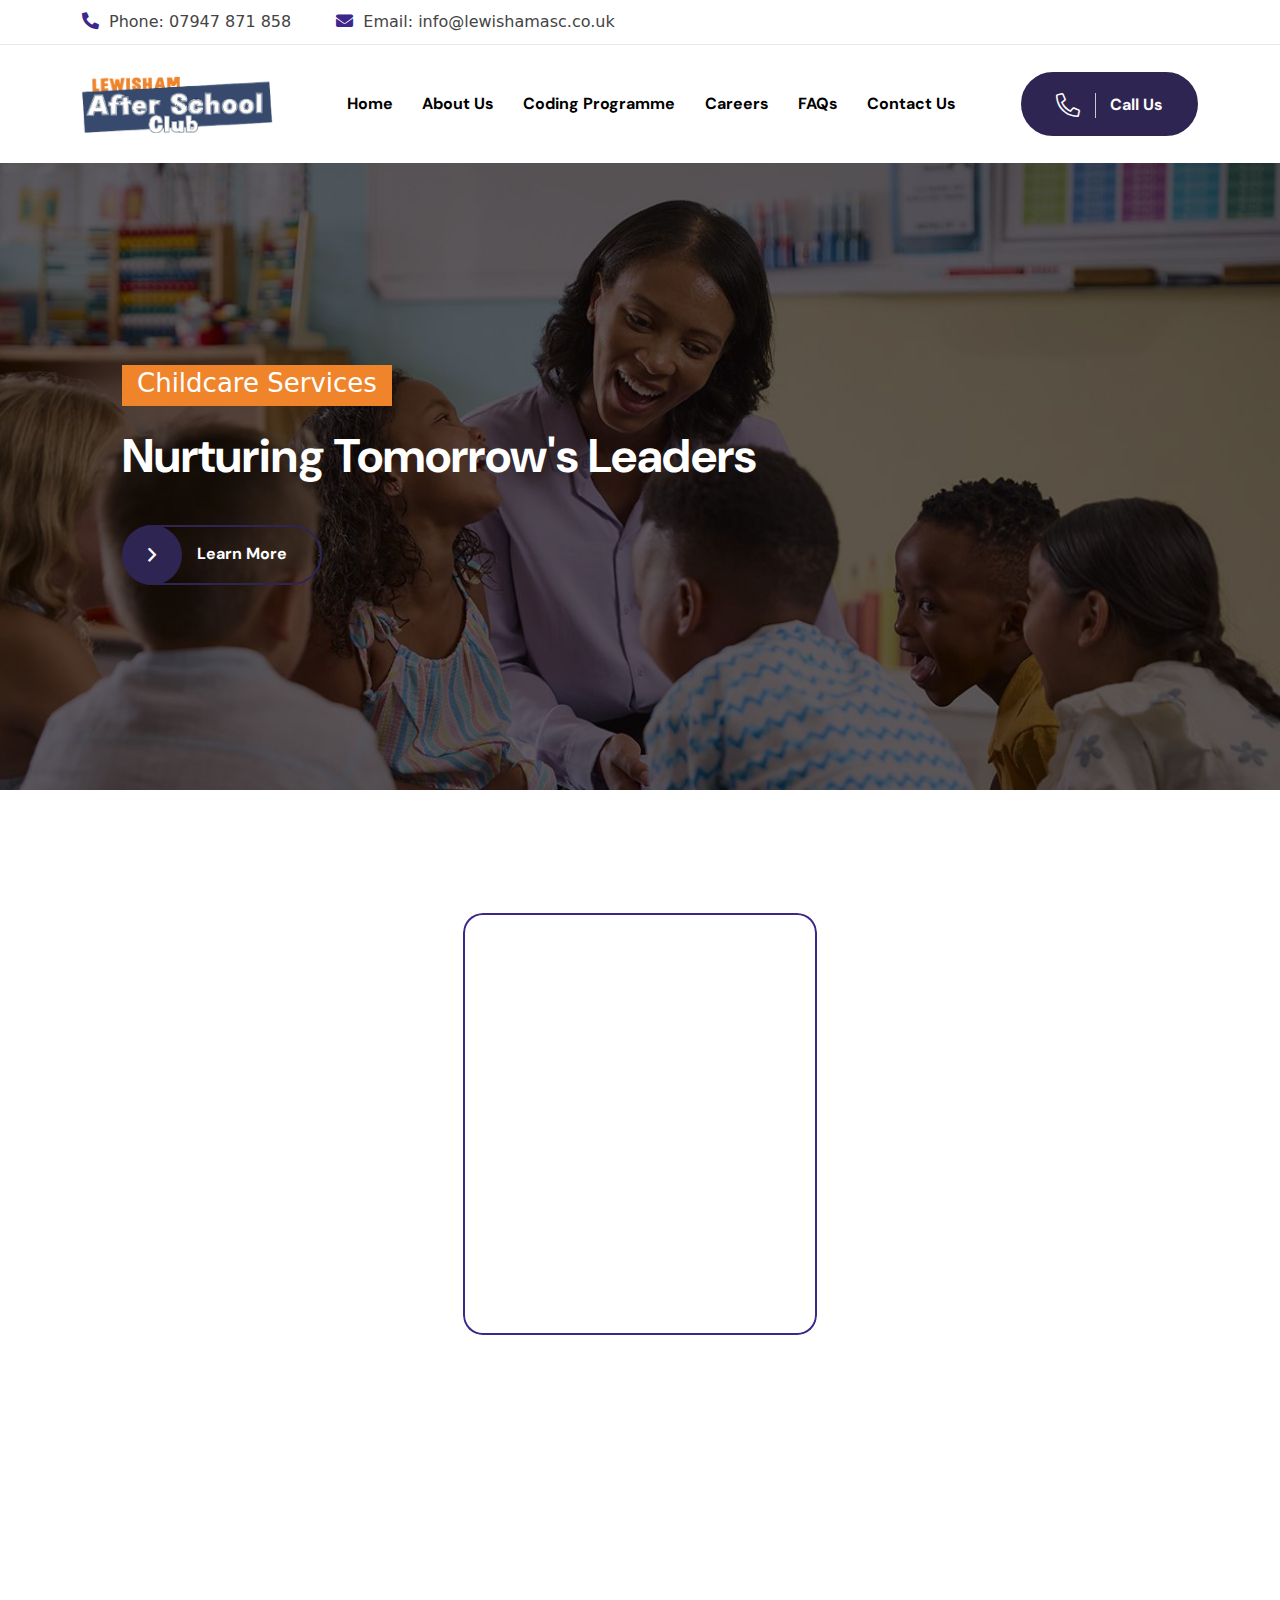
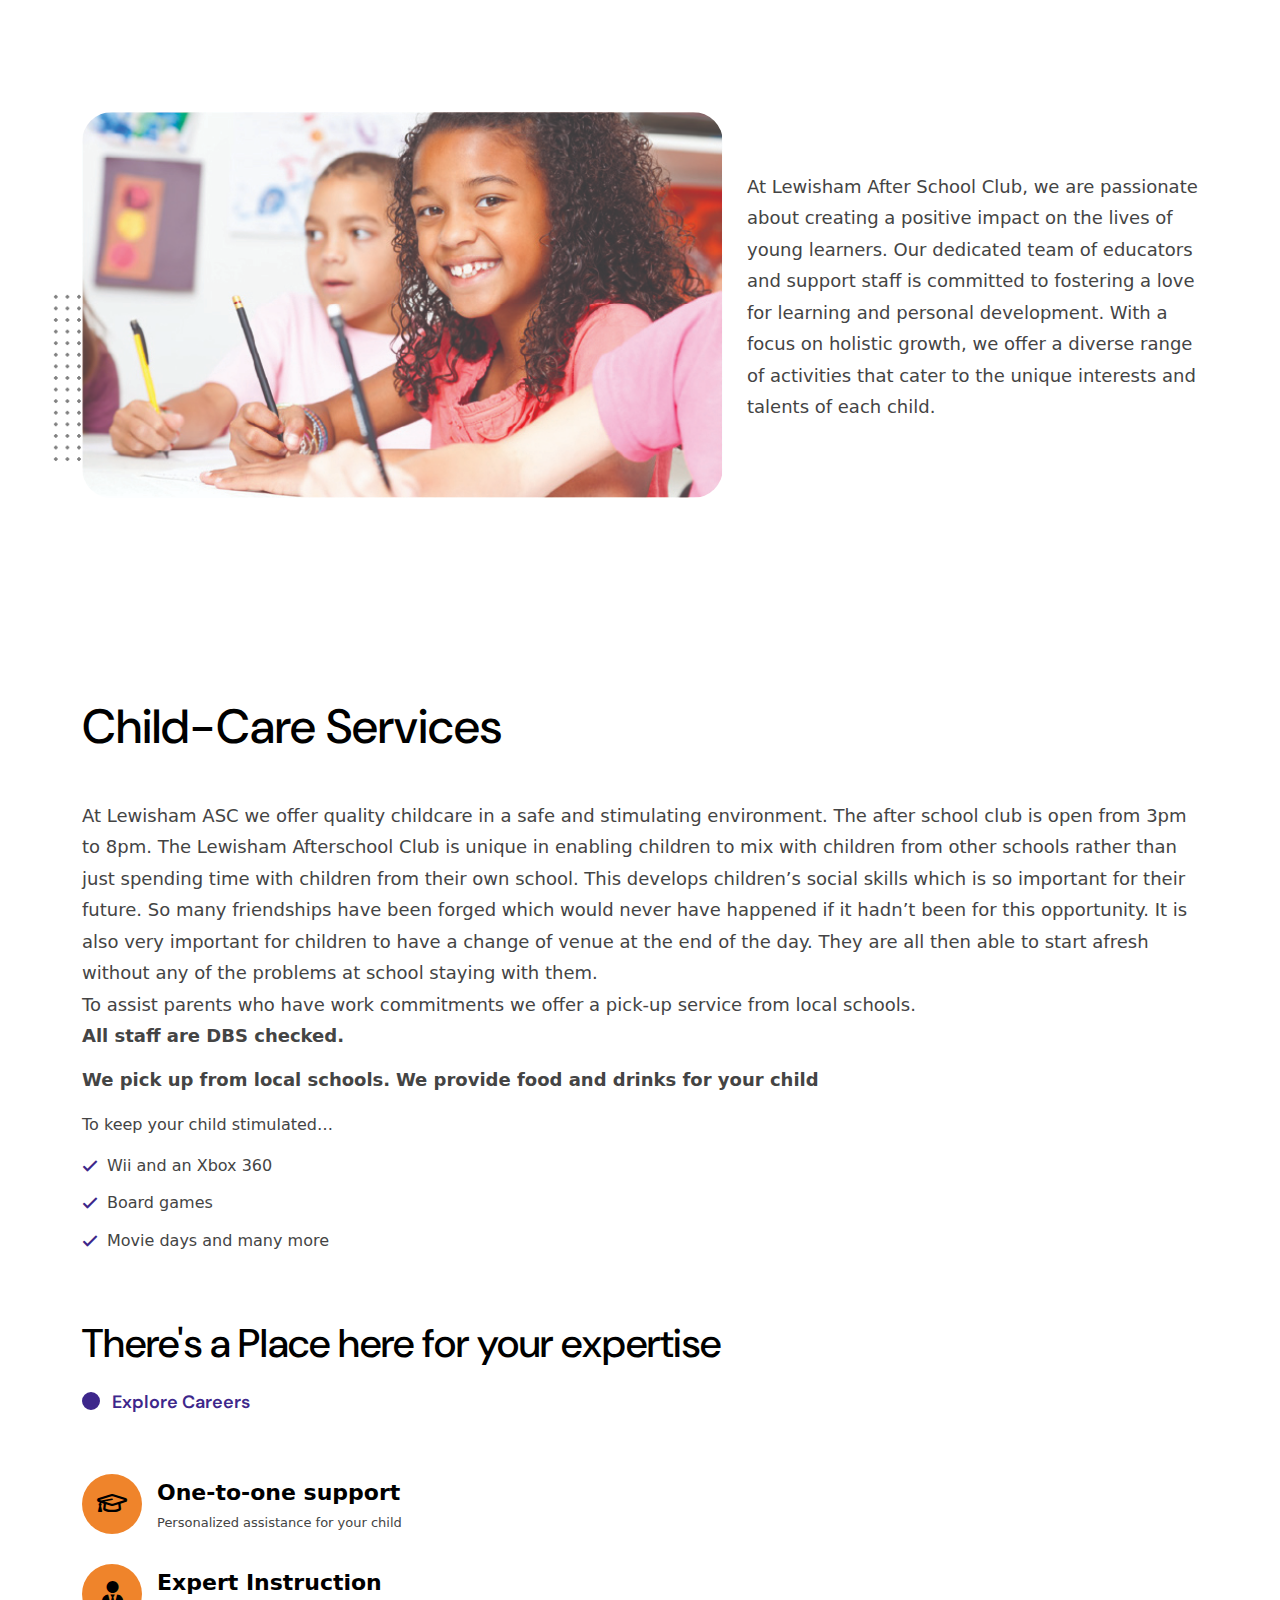
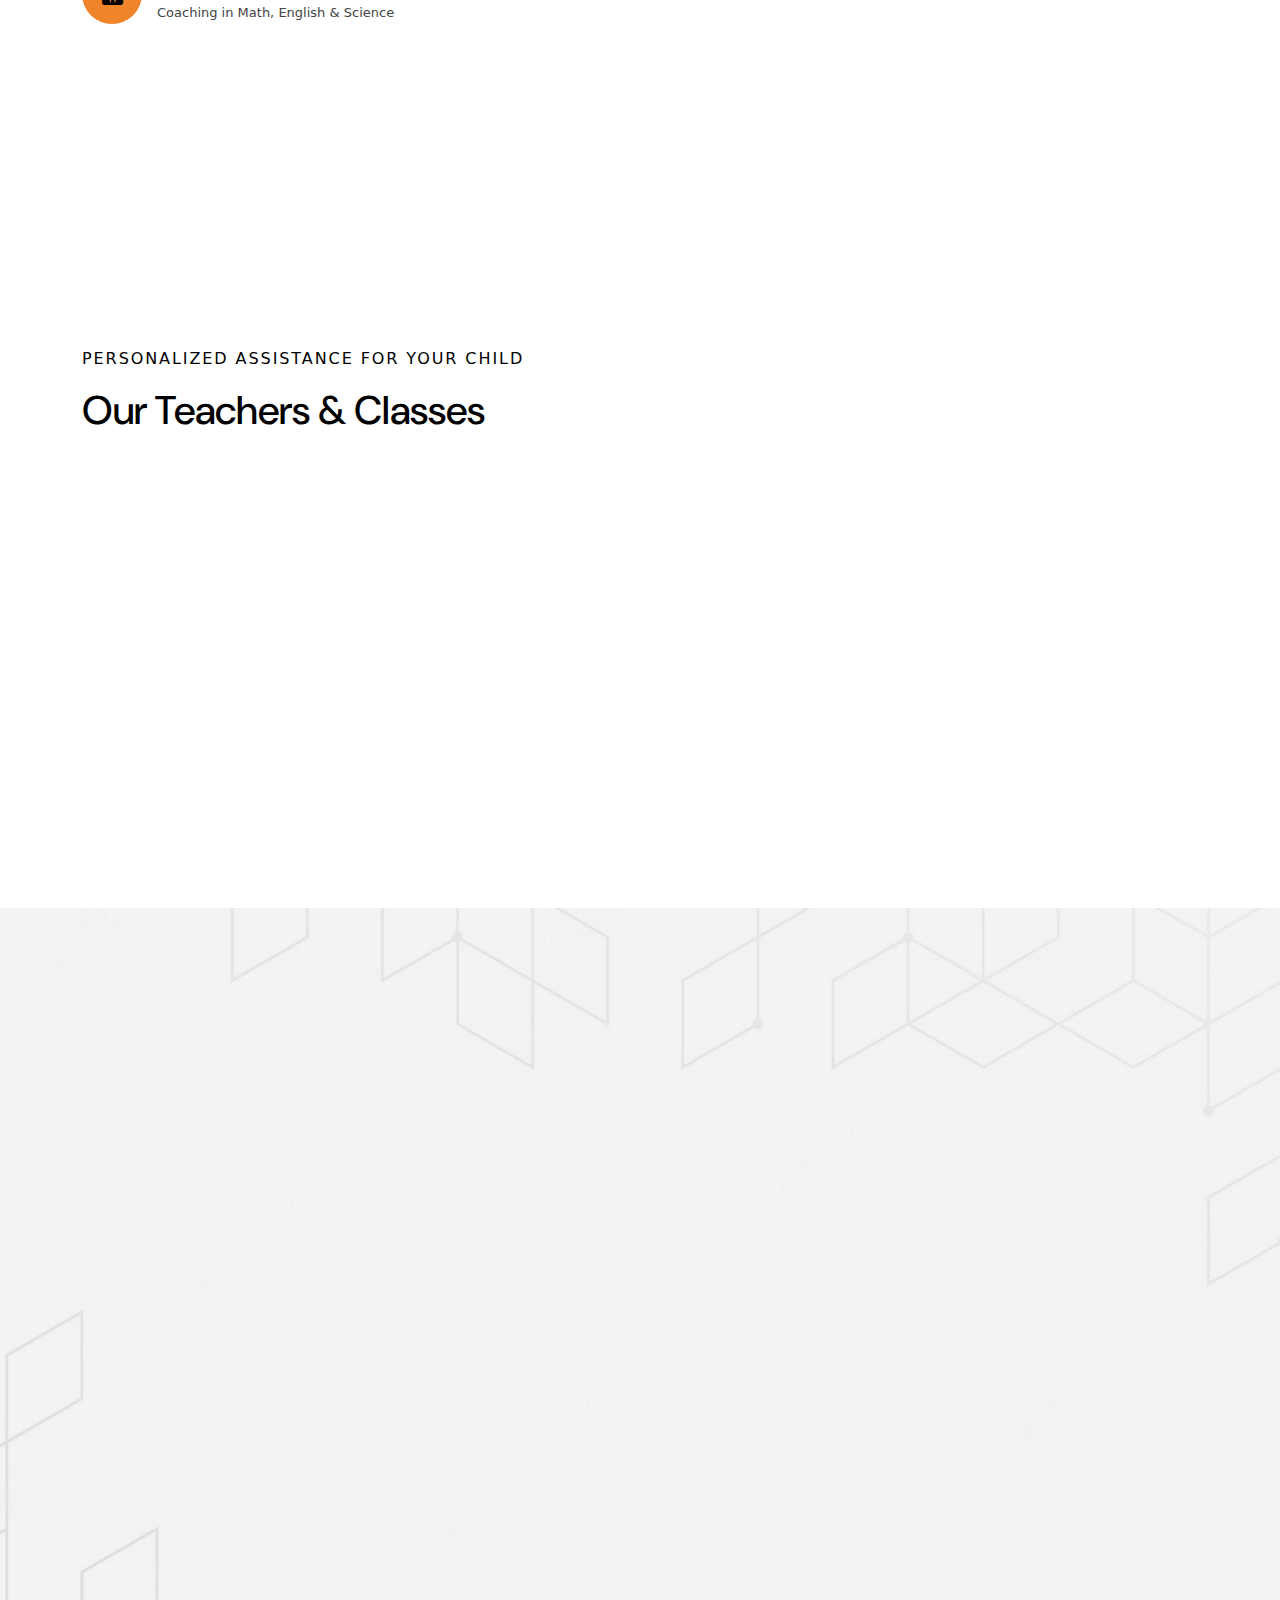
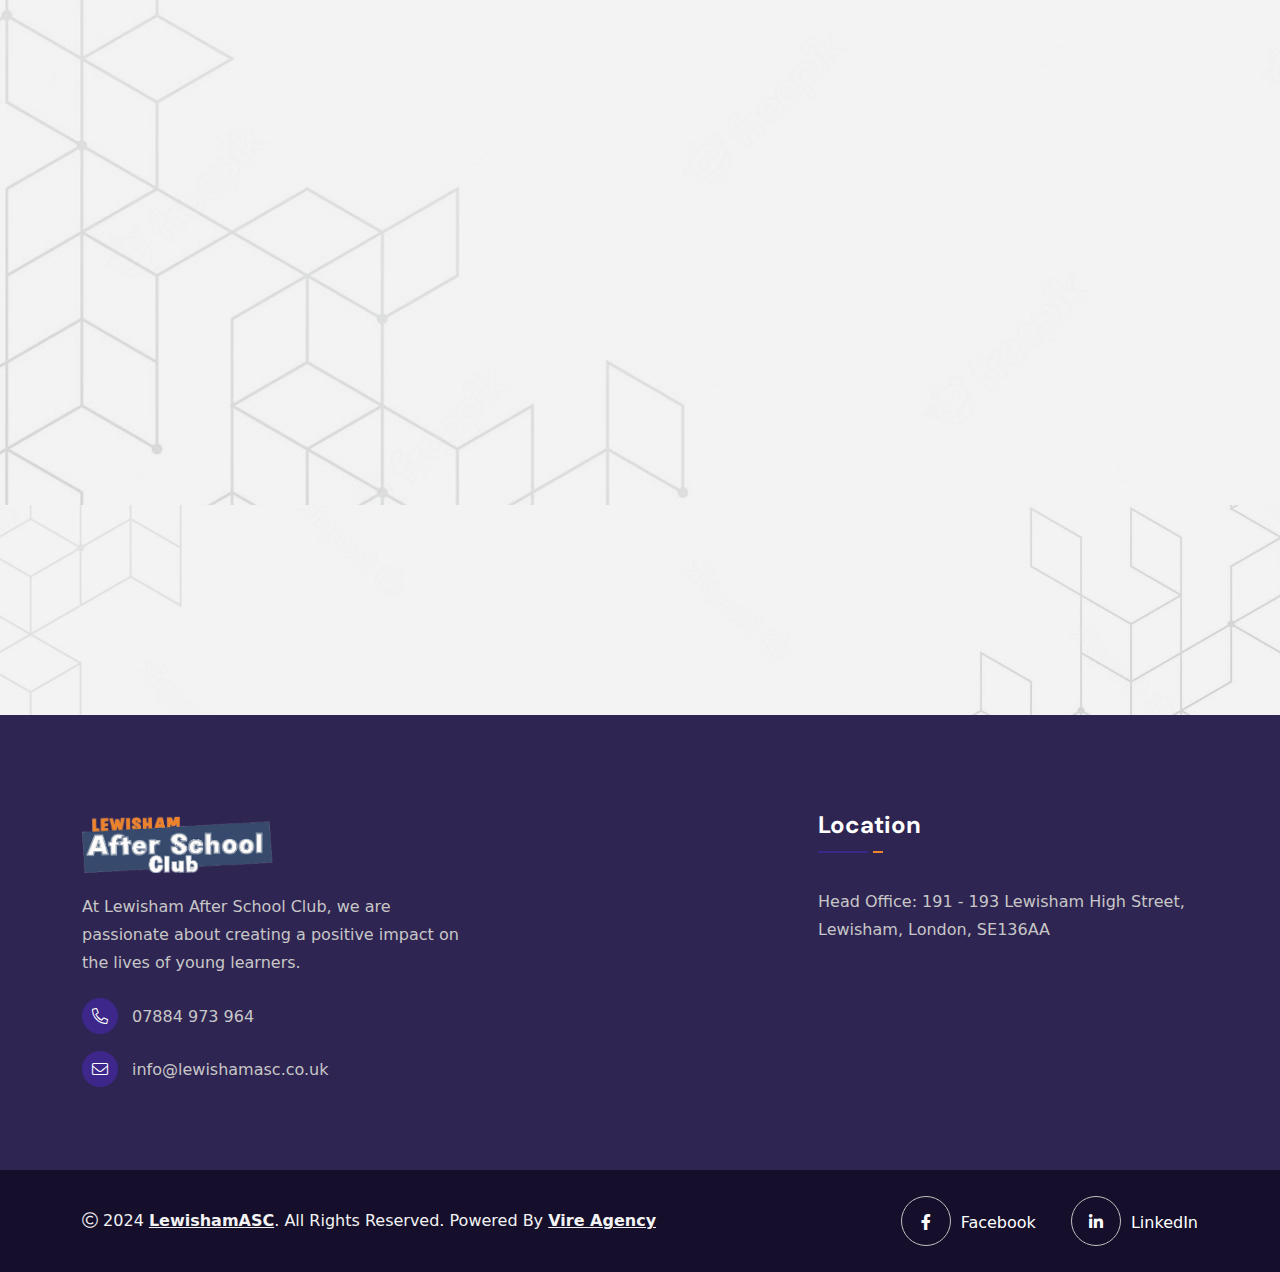
==== commit e58f1fcf: "updated" ====
--- a/Source/index.html
+++ b/Source/index.html
@@ -202,46 +202,12 @@
     <!--==============================
   Hero Area
   ==============================-->
-    <!-- <section class="hero-layout1">
-      <div
-        class="vs-carousel"
-        data-fade="true"
-        data-arrows="true"
-        data-dots="true"
-      >
-        <div>
-          <div class="hero-inner">
-            <div class="hero-bg" data-bg-src="assets/images/hero-1-1.jpg"></div>
-            <div class="vs-circle animated"></div>
-            <div class="container">
-              <div class="hero-content">
-                <h1 class="hero-title animated">
-                  Does your child
-                  <span>need extra help?</span> WE CAN HELP!
-                </h1>
-                <p class="hero-text animated">
-                  Tailored support for every learning journey.
-                </p>
-                <div class="hero-btns animated">
-                  <a href="contact.html" class="vs-btn style5"
-                    ><i class="far fa-angle-right"></i>Call Now for Free
-                    Assesment</a
-                  >
-                </div>
-              </div>
-            </div>
-          </div>
-        </div>
-      </div>
-    </section> -->
-
-
       <!--================= Slider Section Start Here =================-->
       <div class="react-slider-part">
         <div class="home-sliders home2 owl-carousel">
             <div class="single-slide">
                 <div class="slider-img">
-                    <img class="desktop" src="./assets/images/childcare.jpg" alt="Slider Image 1">
+                    <img class="desktop" src="./assets/images/childcare1.jpg" alt="Slider Image 1">
                     <img class="mobile" src="./assets/images/childcare.jpg" alt="Slider Image 1">
                 </div>
                 <div class="container">
@@ -265,7 +231,7 @@
             </div>
             <div class="single-slide">
                 <div class="slider-img">
-                    <img class="desktop" src="assets/images/codingclass.jpg" alt="Slider Image 1">
+                    <img class="desktop" src="assets/images/codingclass1.jpg" alt="Slider Image 1">
                     <img class="mobile" src="assets/images/codingclass.jpg" alt="Slider Image 1">
                 </div>
                 <div class="container">
@@ -288,7 +254,7 @@
 
             <div class="single-slide">
               <div class="slider-img">
-                  <img class="desktop" src="assets/images/hero-1-1.jpg" alt="Slider Image 1">
+                  <img class="desktop" src="assets/images/hero-11.jpg" alt="Slider Image 1">
                   <img class="mobile" src="assets/images/hero-1-1.jpg" alt="Slider Image 1">
               </div>
               <div class="container">
--- a/Source/assets/css/stylesupport.css
+++ b/Source/assets/css/stylesupport.css
@@ -4752,7 +4752,7 @@
   margin-bottom: 22px;
   font-weight: 400;
   line-height: 32px;
-  background: #D2093C;
+  background: var(--primary-color);
 }
 .home-sliders .slider-content .slider-desc {
   font-size: 18px;
@@ -4796,7 +4796,7 @@
   border-radius: 100%;
   transition: all 0.5s ease 0s;
 }
-.home-sliders .owl-nav [class*="owl-"]:before {
+/* .home-sliders .owl-nav [class*="owl-"]:before {
   content: "\35";
   font-family: ElegantIcons;
   position: absolute;
@@ -4806,7 +4806,7 @@
   font-weight: 400;
   color: rgba(255, 255, 255, 0.48);
   line-height: 28px;
-}
+} */
 .home-sliders .owl-nav [class*="owl-"].owl-next {
   left: auto;
   right: 70px;
@@ -4818,9 +4818,9 @@
   left: 70px;
   right: auto;
 }
-.home-sliders .owl-nav [class*="owl-"].owl-prev:before {
+/* .home-sliders .owl-nav [class*="owl-"].owl-prev:before {
   content: '\34';
-}
+} */
 .home-sliders .owl-nav [class*="owl-"].owl-prev span {
   font-size: 0;
 }
@@ -4831,10 +4831,6 @@
 }
 .home-sliders .owl-nav [class*="owl-"]:hover:before {
   color: #3270fc;
-}
-.home-sliders .event__video-btn--play {
-  right: 28%;
-  left: auto;
 }
 .home-sliders .event__video-btn--play em {
   position: absolute;
@@ -4859,7 +4855,7 @@
 }
 @media (max-width: 360px) {
   .home-sliders .slider-title {
-    font-size: 27px !important;
+    font-size: 20px !important;
     line-height: 32px !important;
   }
 }
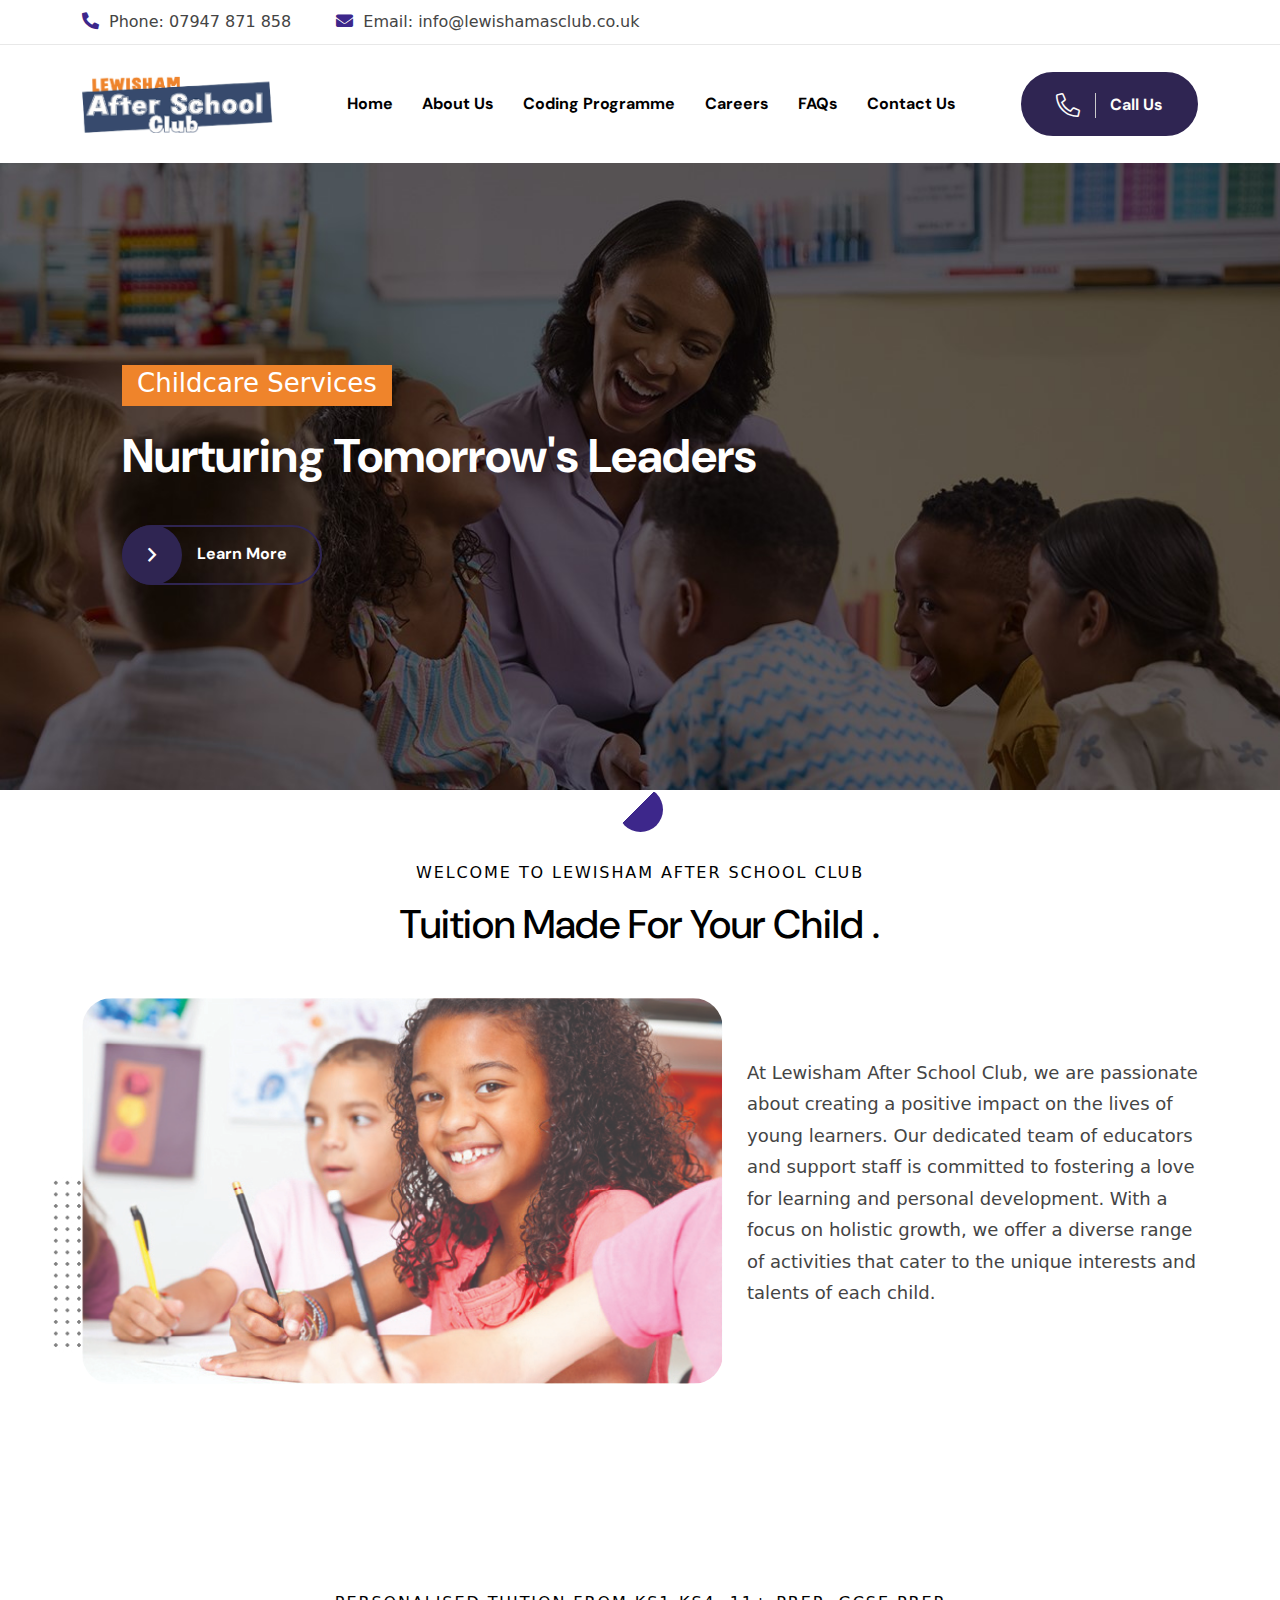
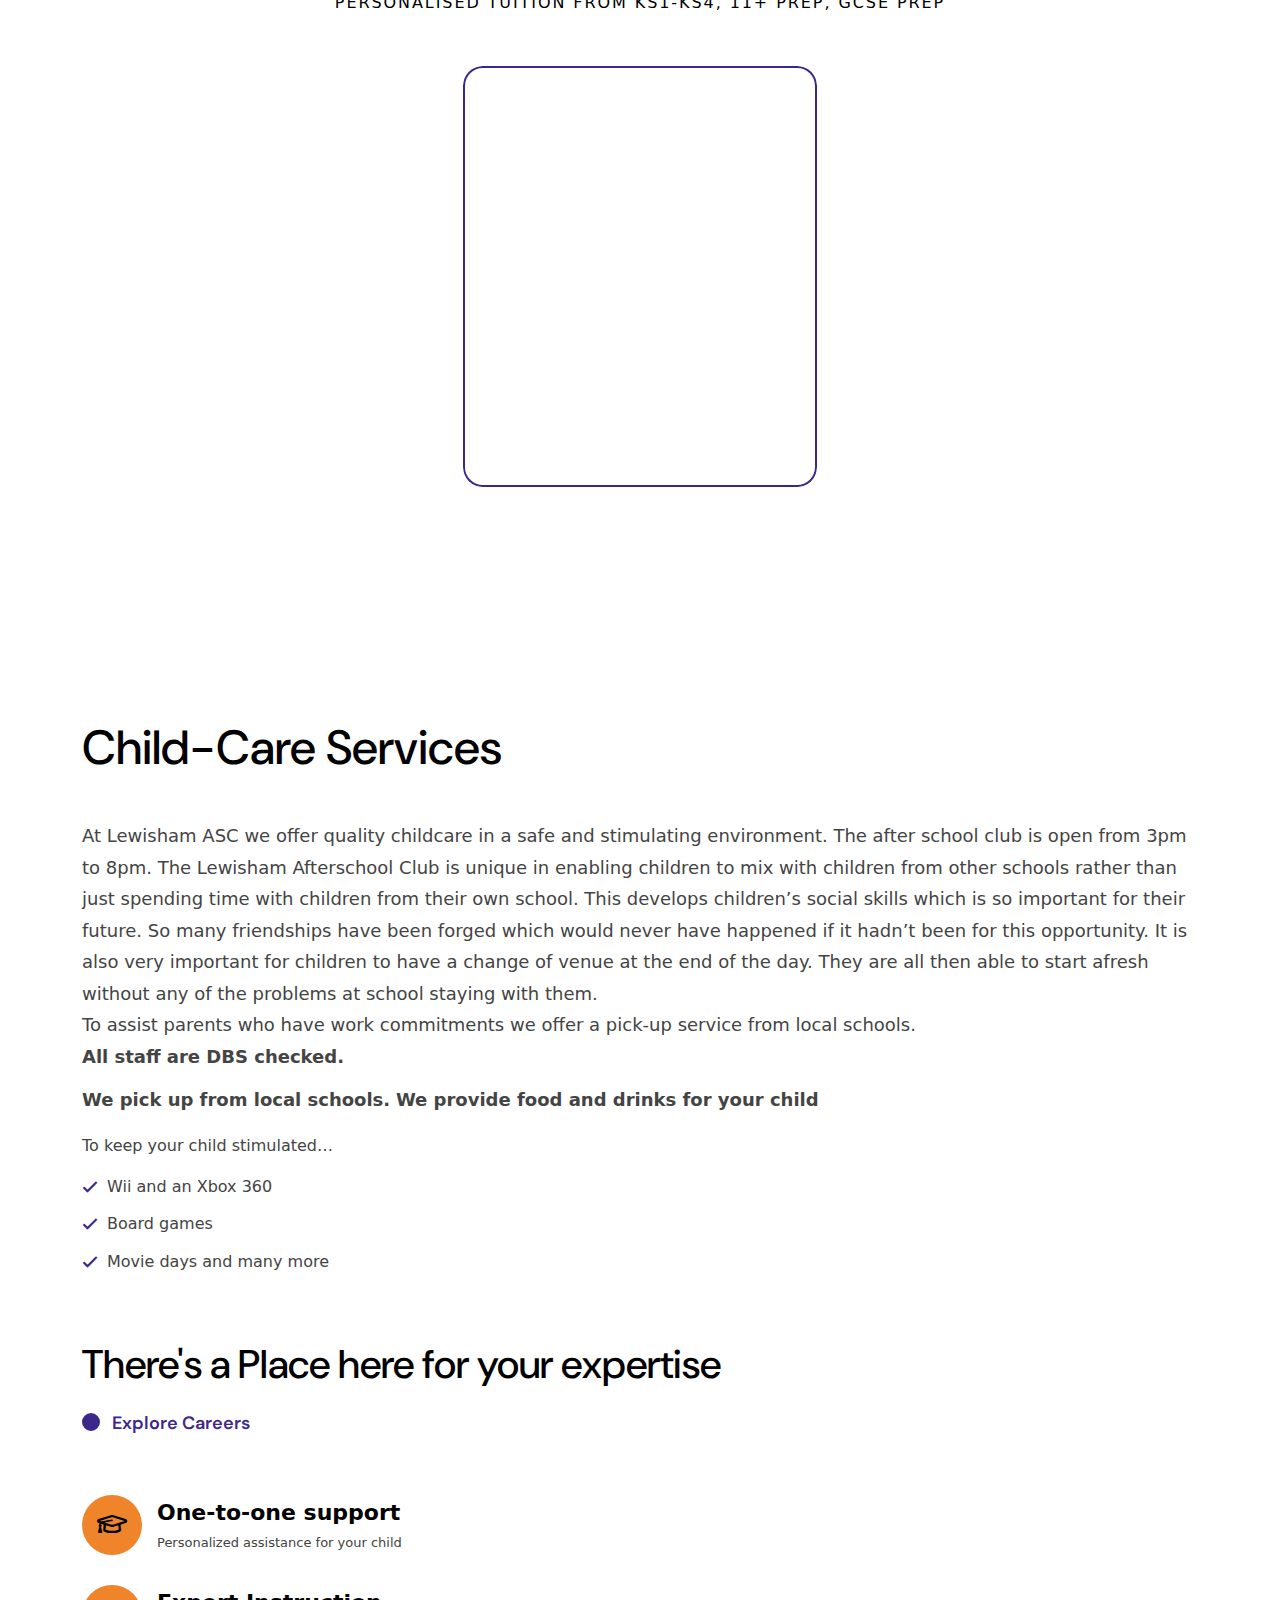
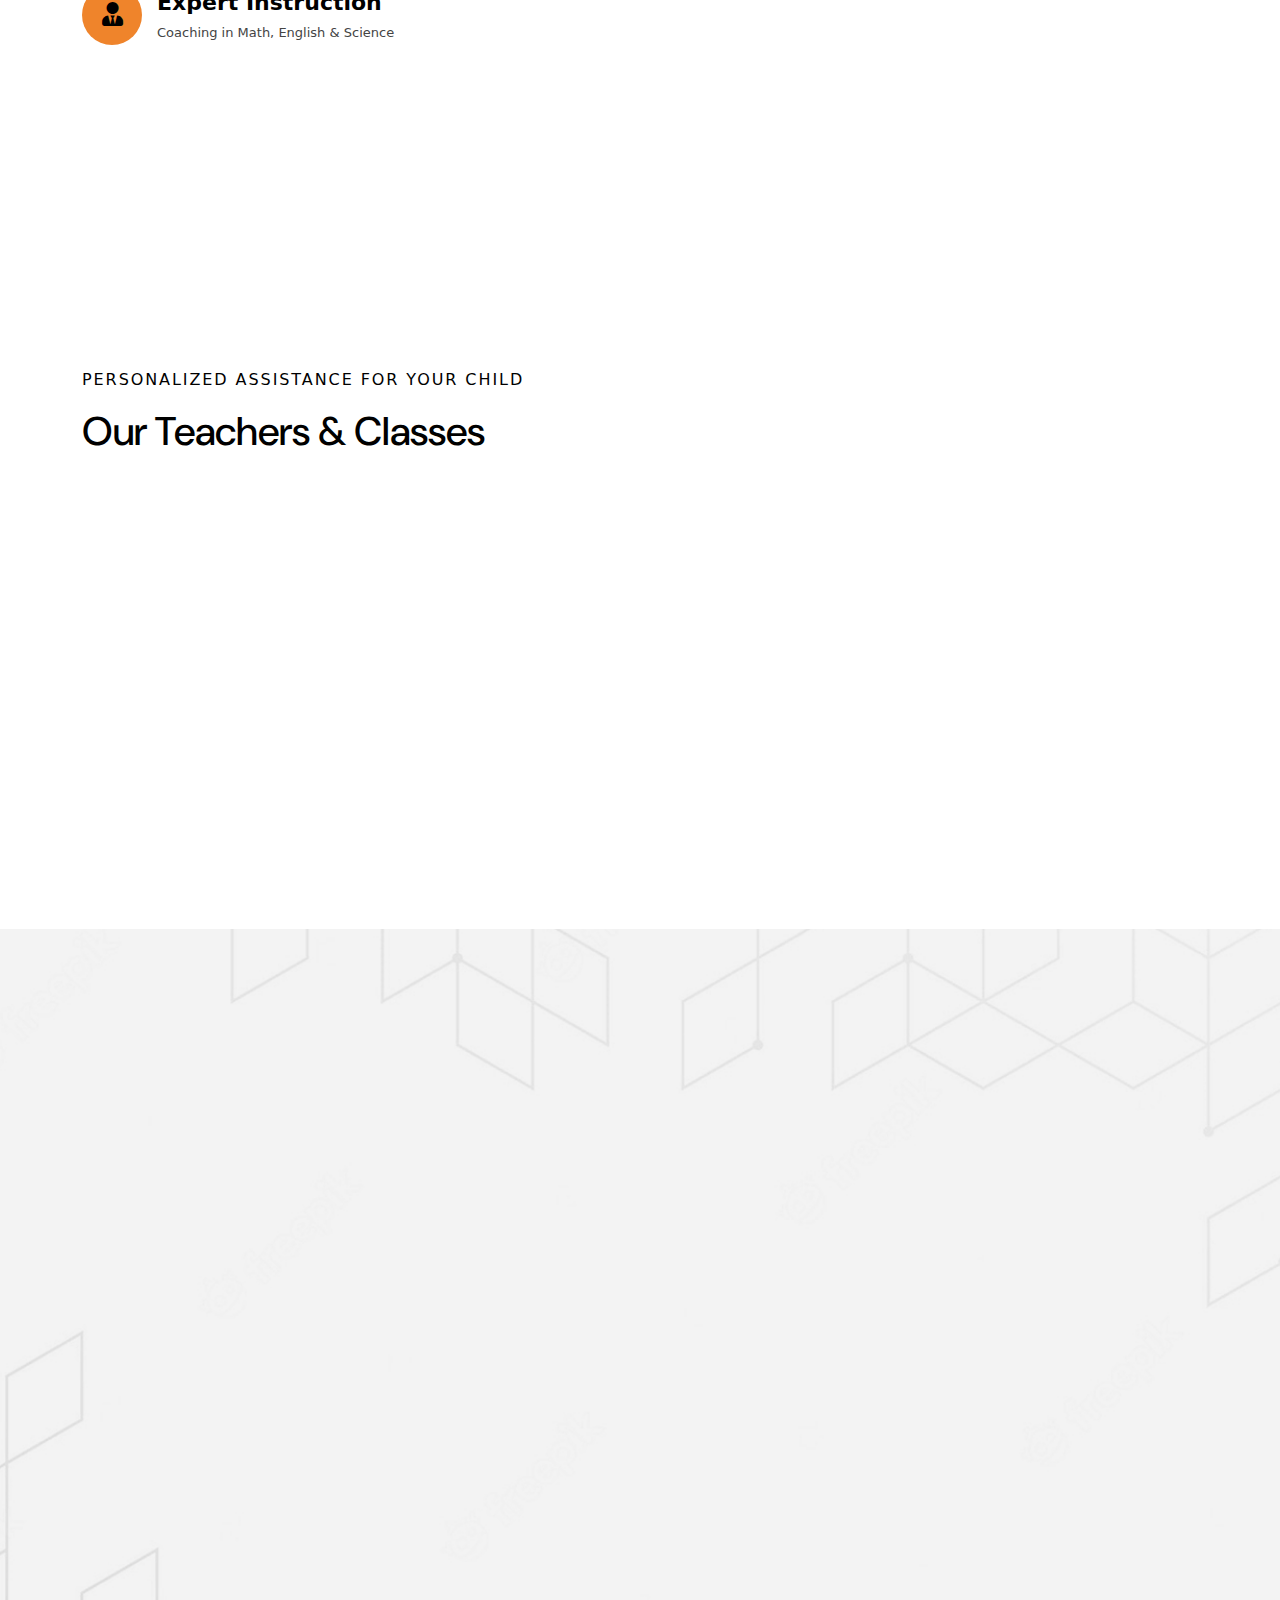
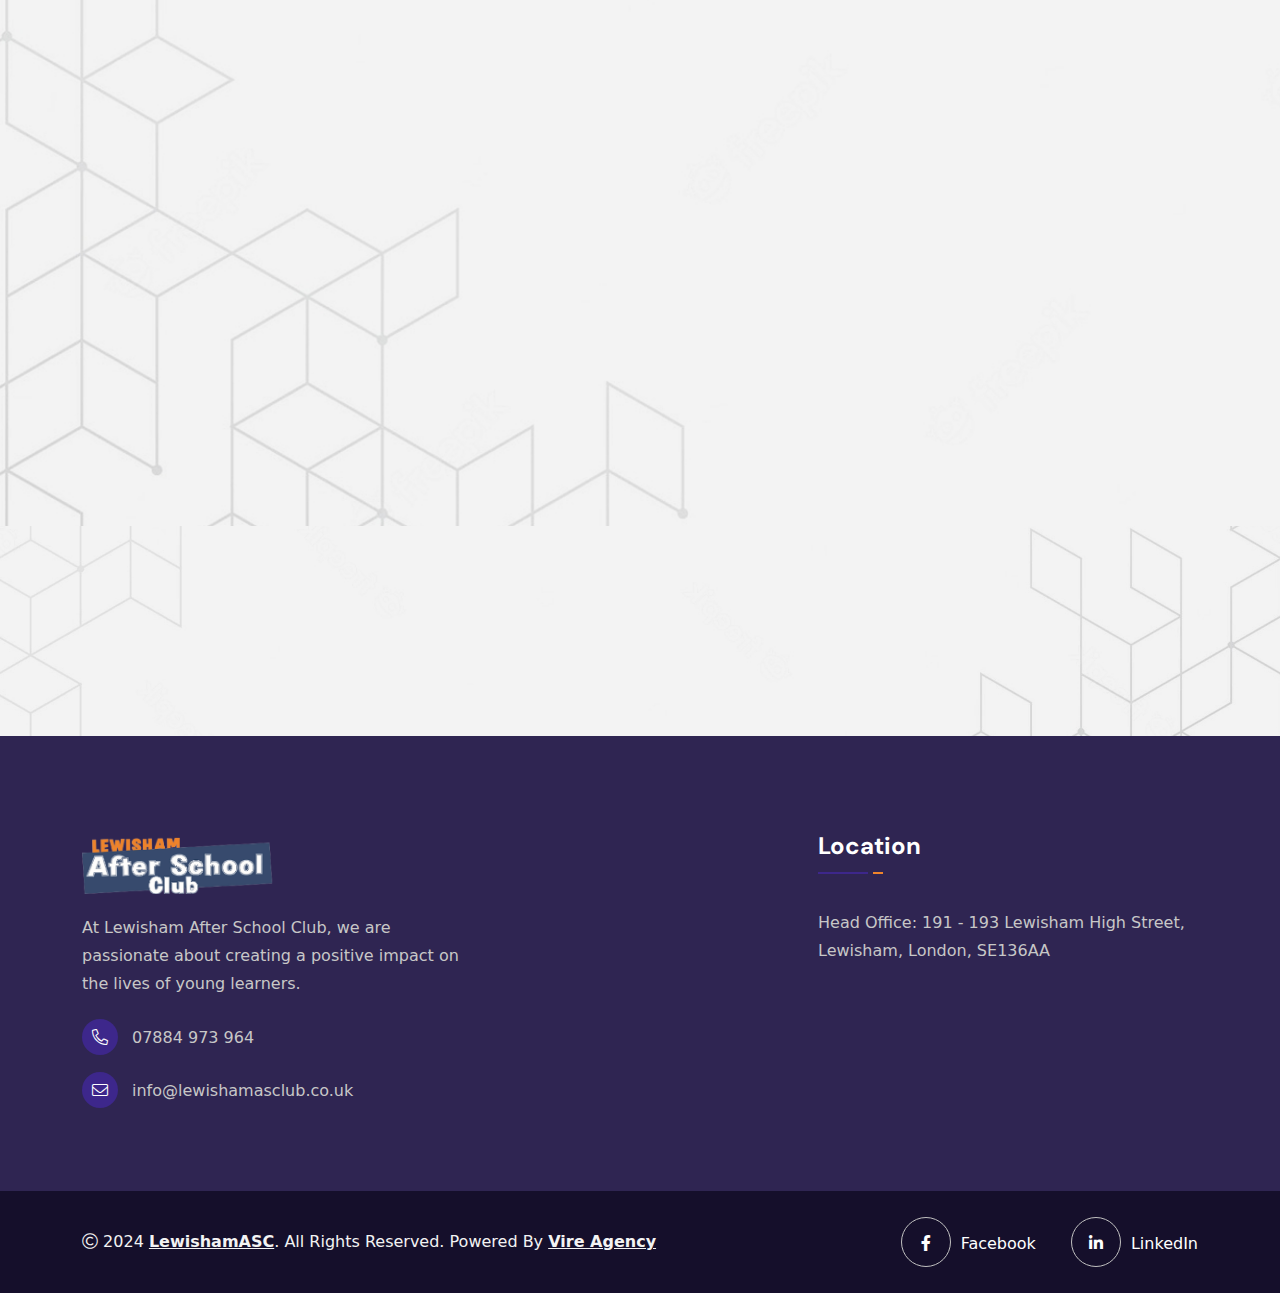
==== commit b9bd8ca9: "source updated" ====
--- a/Source/index.html
+++ b/Source/index.html
@@ -143,8 +143,8 @@
                   </li>
                   <li>
                     <i class="fas fa-envelope"></i>Email:
-                    <a href="mailto:info@lewishamasc.co.uk"
-                      >info@lewishamasc.co.uk</a
+                    <a href="mailto:info@lewishamasclub.co.uk"
+                      >info@lewishamasclub.co.uk</a
                     >
                   </li>
                 </ul>
@@ -327,96 +327,7 @@
       </div>
   </section> -->
 
-    <!--==============================
-      Features
-  ==============================-->
-    <section class="space-top space-extra-bottom">
-      <div class="container">
-        <div
-          class="row vs-carousel wow fadeInUp"
-          data-wow-delay="0.4s"
-          data-slide-show="3"
-          data-lg-slide-show="3"
-          data-md-slide-show="3"
-          data-sm-slide-show="2"
-          data-center-mode="true"
-          data-xl-center-mode="true"
-          data-ml-center-mode="true"
-        >
-          <div class="col-sm-6 col-xl-4">
-            <div class="feature-style1">
-              <div class="feature-icon">
-                <img
-                  src="assets/img/icon/feature-icon-1-1.svg"
-                  alt="Feature Icon"
-                />
-                <div class="vs-circle"></div>
-              </div>
-              <h4 class="feature-title">
-                <a href="about.html" class="text-inherit">Stay Active</a>
-              </h4>
-              <p class="feature-text">
-                During the Holidays we offer fun activities: Games, Cooking
-                Classes, Arts and Crafts & Day Trips
-              </p>
-            </div>
-          </div>
-          <div class="col-sm-6 col-xl-4">
-            <div class="feature-style1">
-              <div class="feature-icon">
-                <img
-                  src="assets/img/icon/feature-icon-1-3.svg"
-                  alt="Feature Icon"
-                />
-                <div class="vs-circle"></div>
-              </div>
-              <h4 class="feature-title">
-                <a href="about.html" class="text-inherit">Stay Ahead</a>
-              </h4>
-              <p class="feature-text">
-                Is your child starting Primary or Secondary School? We can
-                help them stay ahead.
-              </p>
-            </div>
-          </div>
-          <div class="col-sm-6 col-xl-4">
-            <div class="feature-style1">
-              <div class="feature-icon">
-                <img
-                  src="assets/img/icon/feature-icon-1-2.svg"
-                  alt="Feature Icon"
-                />
-                <div class="vs-circle"></div>
-              </div>
-              <h4 class="feature-title">
-                <a href="about.html" class="text-inherit">ChildCare Services</a>
-              </h4>
-              <p class="feature-text">
-                We pick up from local schools. We provide food and drinks for
-                your child.
-              </p>
-            </div>
-          </div>
-          <div class="col-sm-6 col-xl-4">
-             <div class="feature-style1">
-              <div class="feature-icon">
-                <img
-                  src="assets/img/icon/feature-icon-1-4.svg"
-                  alt="Feature Icon"
-                />
-                <div class="vs-circle"></div>
-              </div>
-              <h4 class="feature-title">
-                <a href="about.html" class="text-inherit">We Can Help You</a>
-              </h4>
-              <p class="feature-text">
-              Prepare for academic success with comprehensive <b>SAT</b> , <b>11+</b>,<br> and <b>GCSE</b> .
-              </p>
-            </div>
-          </div>
-        </div>
-      </div>
-    </section>
+    
     <!--==============================
       About Area
   ==============================-->
@@ -444,7 +355,7 @@
               <h2 class="sec-title h1">
               Tuition Made For Your Child .
               </h2>
-              <span class="sec-subtitle-subtitle">Personalised tuition from KS1-KS4, 11+ Prep, GCSE Prep</span>
+              
             </div>
           </div>
         </div>
@@ -465,6 +376,79 @@
             <p class="fs-md">
              At Lewisham After School Club, we are passionate about creating a positive impact on the lives of young learners. Our dedicated team of educators and support staff is committed to fostering a love for learning and personal development. With a focus on holistic growth, we offer a diverse range of activities that cater to the unique interests and talents of each child.
             </p>
+          </div>
+        </div>
+      </div>
+    </section>
+
+
+
+    <section class="space-top space-extra-bottom">
+      <div class="container">
+        <div class="title-area text-center">
+          <span class="sec-subtitle">Personalised tuition from KS1-KS4, 11+ Prep, GCSE Prep</span>
+        </div>
+        <div class="row vs-carousel wow fadeInUp" data-wow-delay="0.4s" data-slide-show="3" data-lg-slide-show="3"
+          data-md-slide-show="3" data-sm-slide-show="2" data-center-mode="true" data-xl-center-mode="true"
+          data-ml-center-mode="true">
+          <div class="col-sm-6 col-xl-4">
+            <div class="feature-style1">
+              <div class="feature-icon">
+                <img src="assets/img/icon/feature-icon-1-1.svg" alt="Feature Icon" />
+                <div class="vs-circle"></div>
+              </div>
+              <h4 class="feature-title">
+                <a href="about.html" class="text-inherit">Stay Active</a>
+              </h4>
+              <p class="feature-text">
+                During the Holidays we offer fun activities: Games, Cooking
+                Classes, Arts and Crafts & Day Trips
+              </p>
+            </div>
+          </div>
+          <div class="col-sm-6 col-xl-4">
+            <div class="feature-style1">
+              <div class="feature-icon">
+                <img src="assets/img/icon/feature-icon-1-3.svg" alt="Feature Icon" />
+                <div class="vs-circle"></div>
+              </div>
+              <h4 class="feature-title">
+                <a href="about.html" class="text-inherit">Stay Ahead</a>
+              </h4>
+              <p class="feature-text">
+                Is your child starting Primary or Secondary School? We can
+                help them stay ahead.
+              </p>
+            </div>
+          </div>
+          <div class="col-sm-6 col-xl-4">
+            <div class="feature-style1">
+              <div class="feature-icon">
+                <img src="assets/img/icon/feature-icon-1-2.svg" alt="Feature Icon" />
+                <div class="vs-circle"></div>
+              </div>
+              <h4 class="feature-title">
+                <a href="about.html" class="text-inherit">ChildCare Services</a>
+              </h4>
+              <p class="feature-text">
+                We pick up from local schools. We provide food and drinks for
+                your child.
+              </p>
+            </div>
+          </div>
+          <div class="col-sm-6 col-xl-4">
+            <div class="feature-style1">
+              <div class="feature-icon">
+                <img src="assets/img/icon/feature-icon-1-4.svg" alt="Feature Icon" />
+                <div class="vs-circle"></div>
+              </div>
+              <h4 class="feature-title">
+                <a href="about.html" class="text-inherit">We Can Help You</a>
+              </h4>
+              <p class="feature-text">
+                Prepare for academic success with comprehensive <b>SAT</b> , <b>11+</b>,<br> and <b>GCSE</b> .
+              </p>
+            </div>
           </div>
         </div>
       </div>
@@ -627,7 +611,7 @@
           </div>
           <div class="col-xl-5 wow fadeInUp" data-wow-delay="0.4s">
             <div class="position-relative">
-              <form action="#" class="form-style2">
+              <form action="https://usebasin.com/f/d644ce0559c2" class="form-style2" method="POST">
                 <div class="form-inner">
                   <h3 class="form-title h5">
                   Get in 
@@ -680,7 +664,7 @@
                       </div>
                     </div>
                     <div class="col-12 text-center">
-                      <button type="button" class="vs-btn">Apply Today</button>
+                      <button type="submit" class="vs-btn">Apply Today</button>
                       <a class="form-link" href="frequently-asked-questions.html"
                         >Frequently Asked Questions</a
                       >
@@ -978,7 +962,7 @@
                   <p class="footer-info">
                     <i class="fal fa-envelope"></i
                     ><a class="text-inherit" href="mailto: info@lewishamasc.co.uk"></a>
-                      info@lewishamasc.co.uk</a
+                      info@lewishamasclub.co.uk</a
                     >
                   </p>
                 </div>
--- a/Source/assets/css/style.css
+++ b/Source/assets/css/style.css
@@ -196,6 +196,16 @@
 .h1,
 h1 {
   font-size: 48px;
+}
+
+.contact-h1 {
+  font-family: var(--title-font);
+    color: var(--title-color);
+    text-transform: none;
+    font-weight: 700;
+    line-height: 1.2;
+    margin: 0 0 15px 0;
+    font-size: 37px;
 }
 
 .h2,
